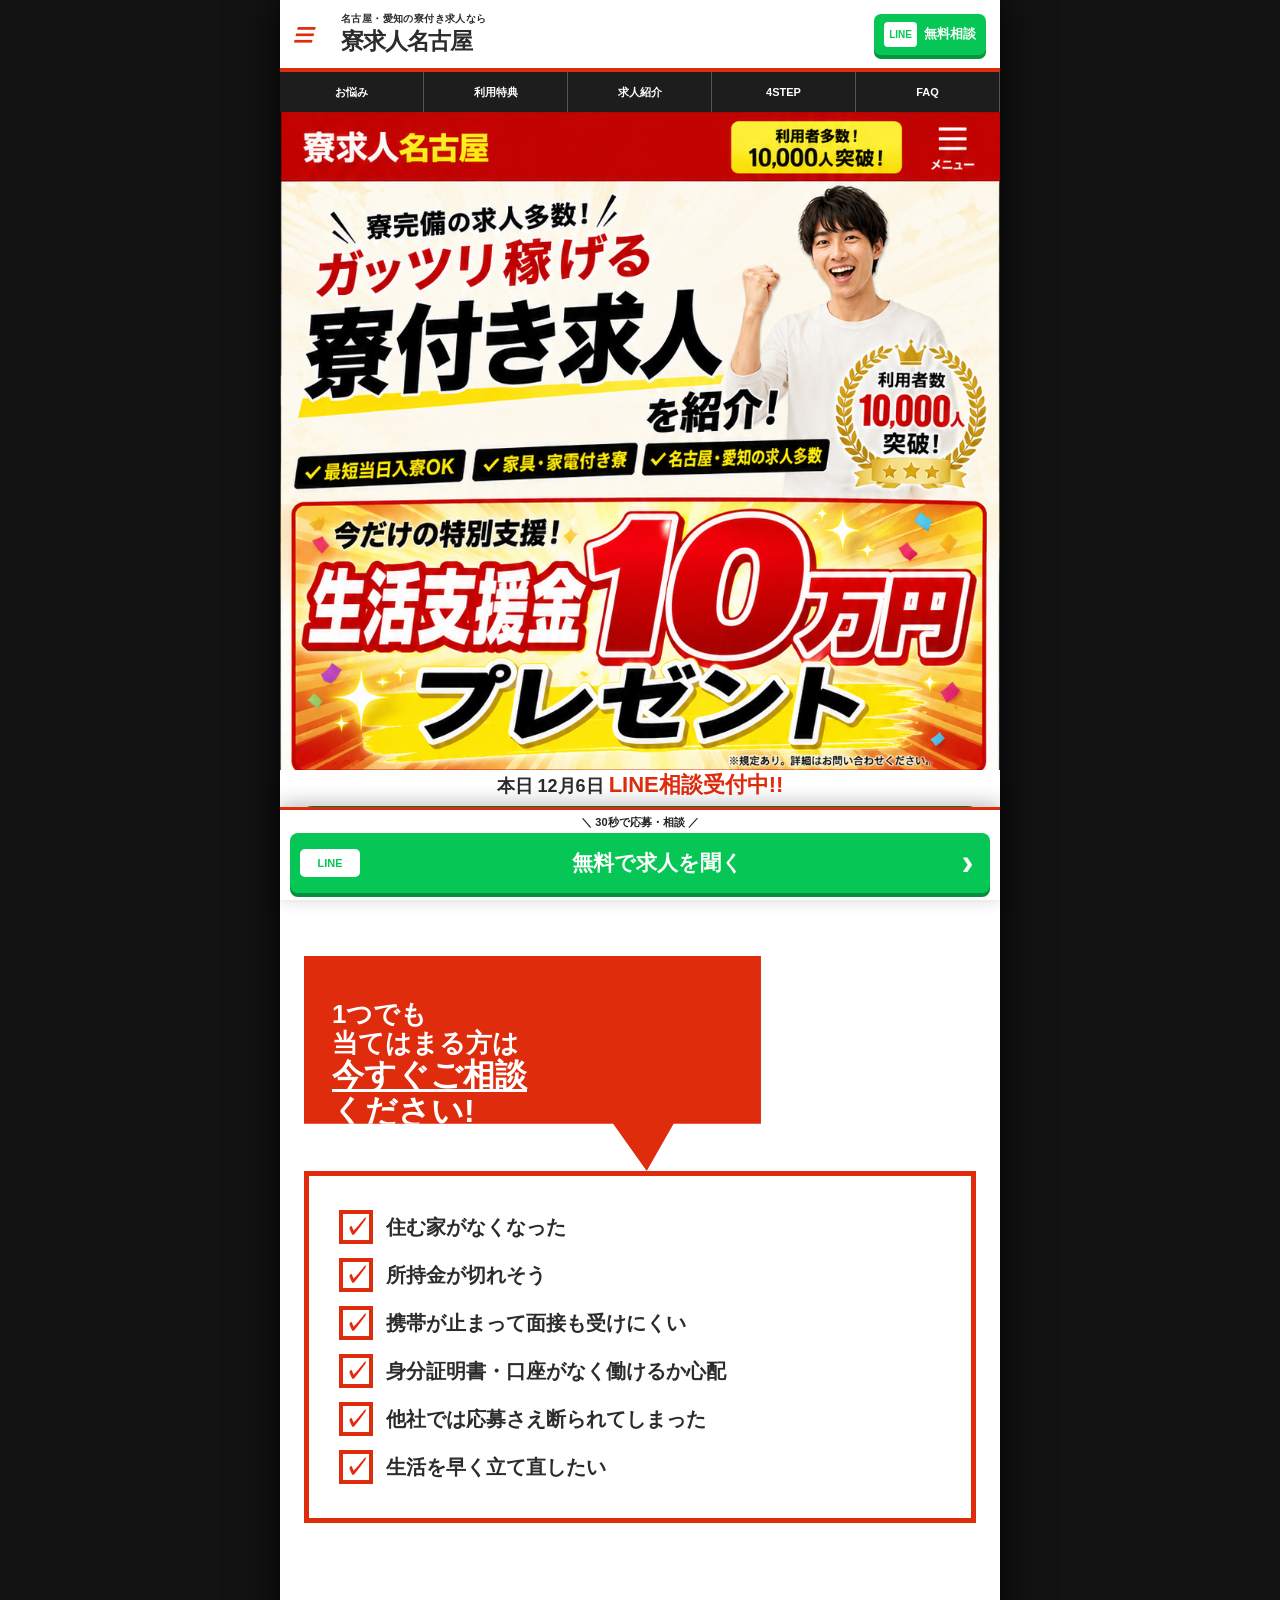
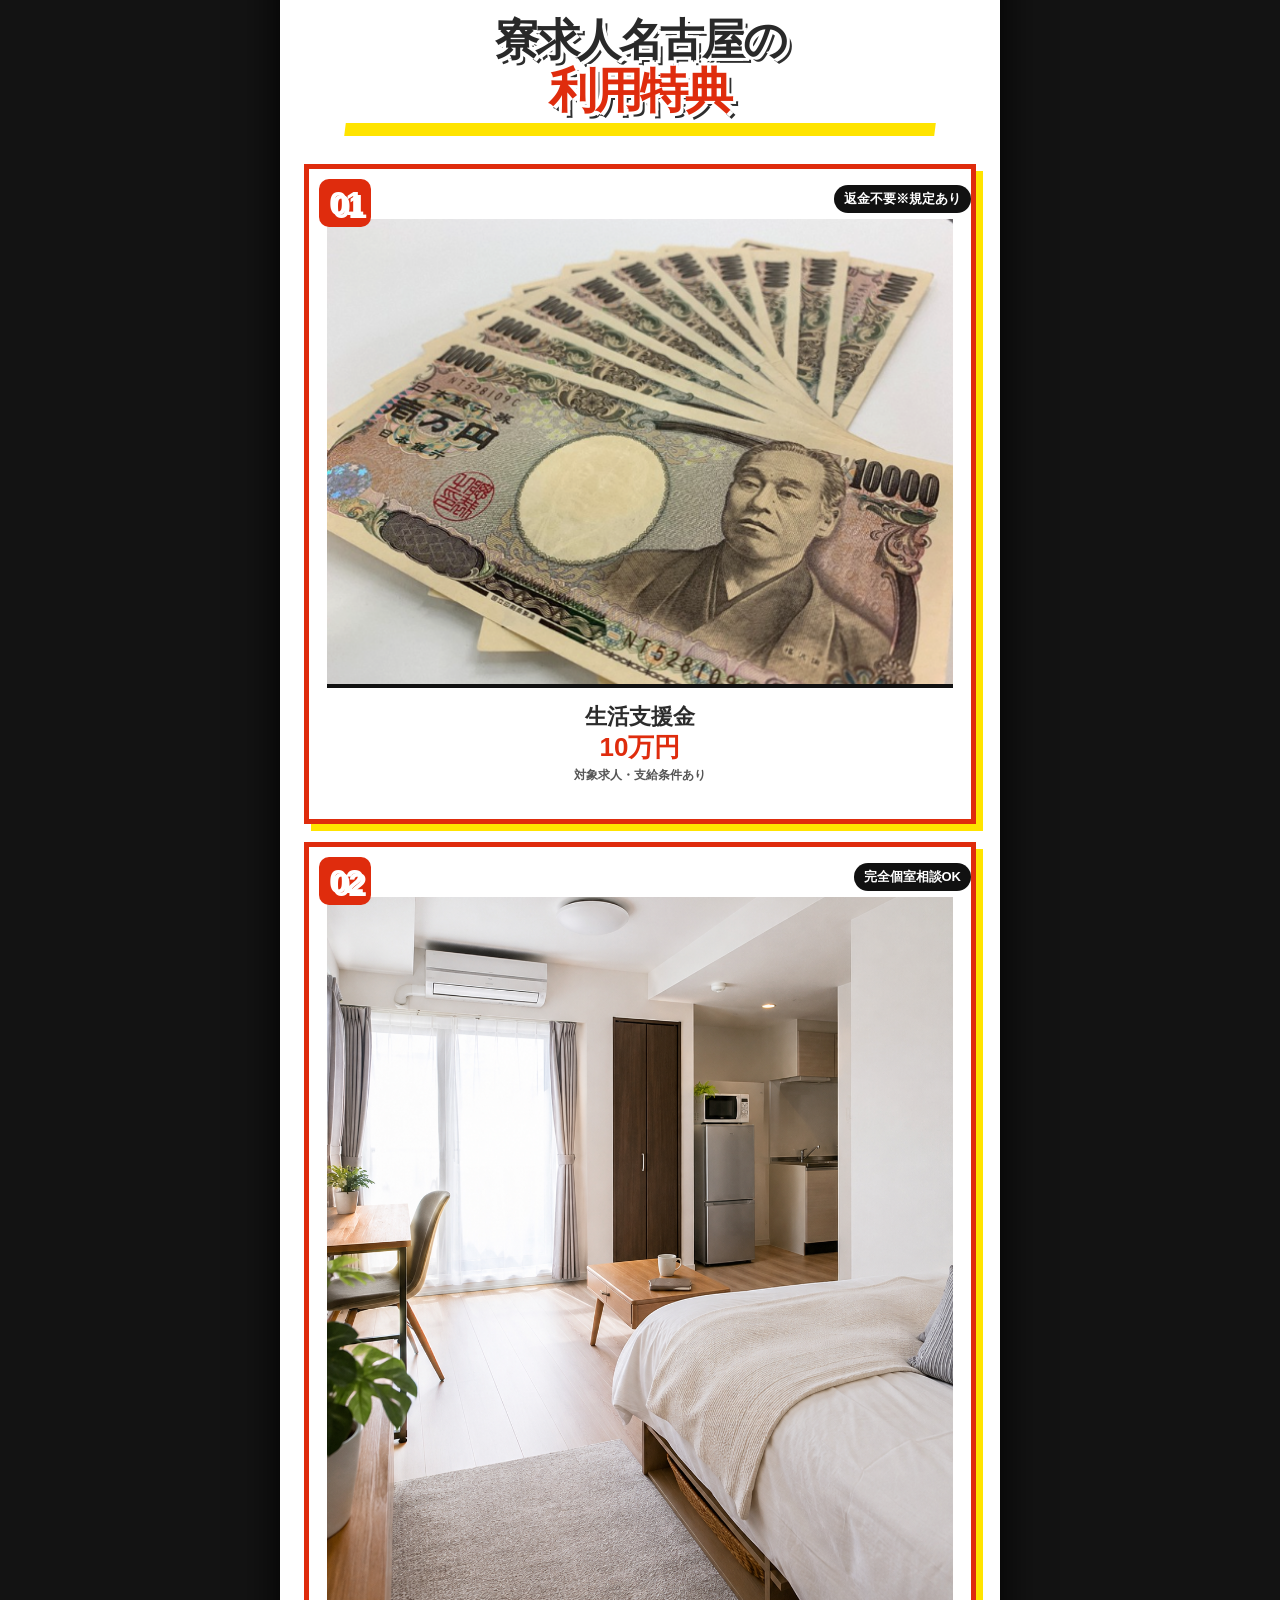
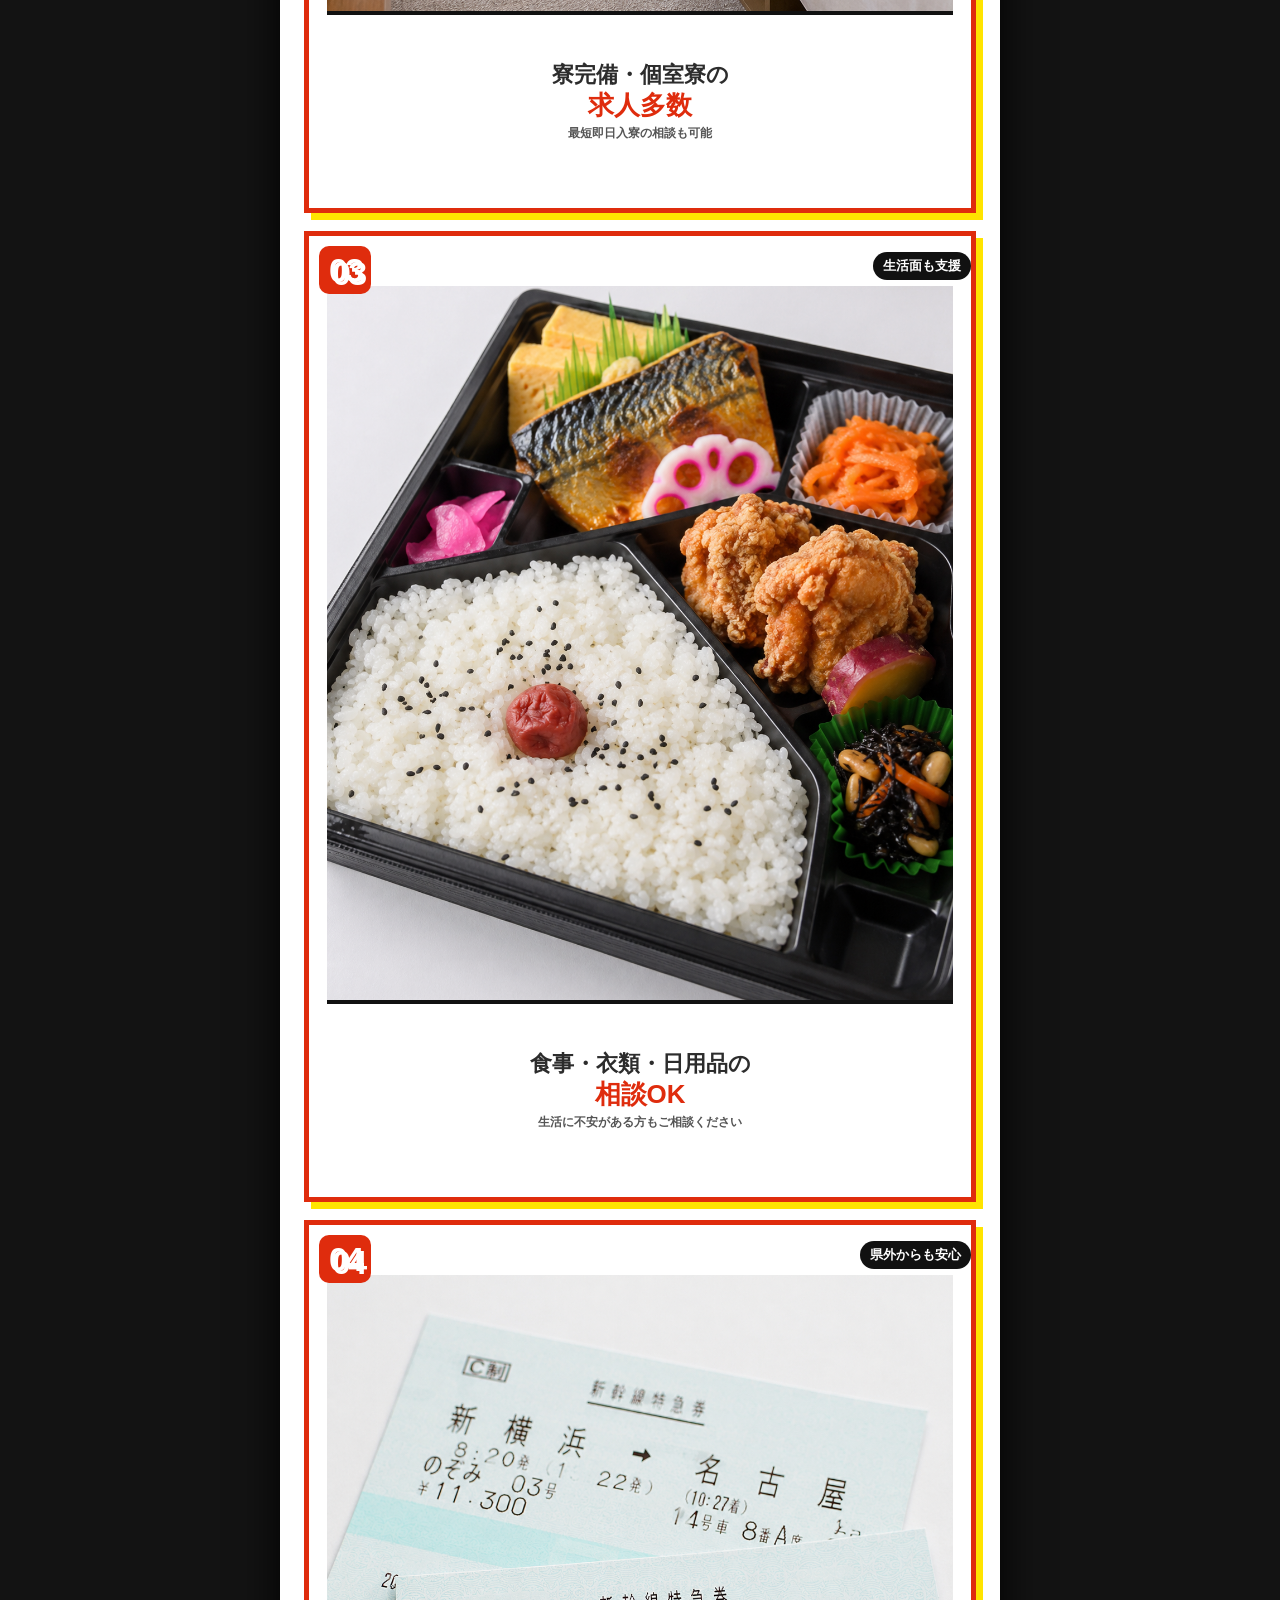
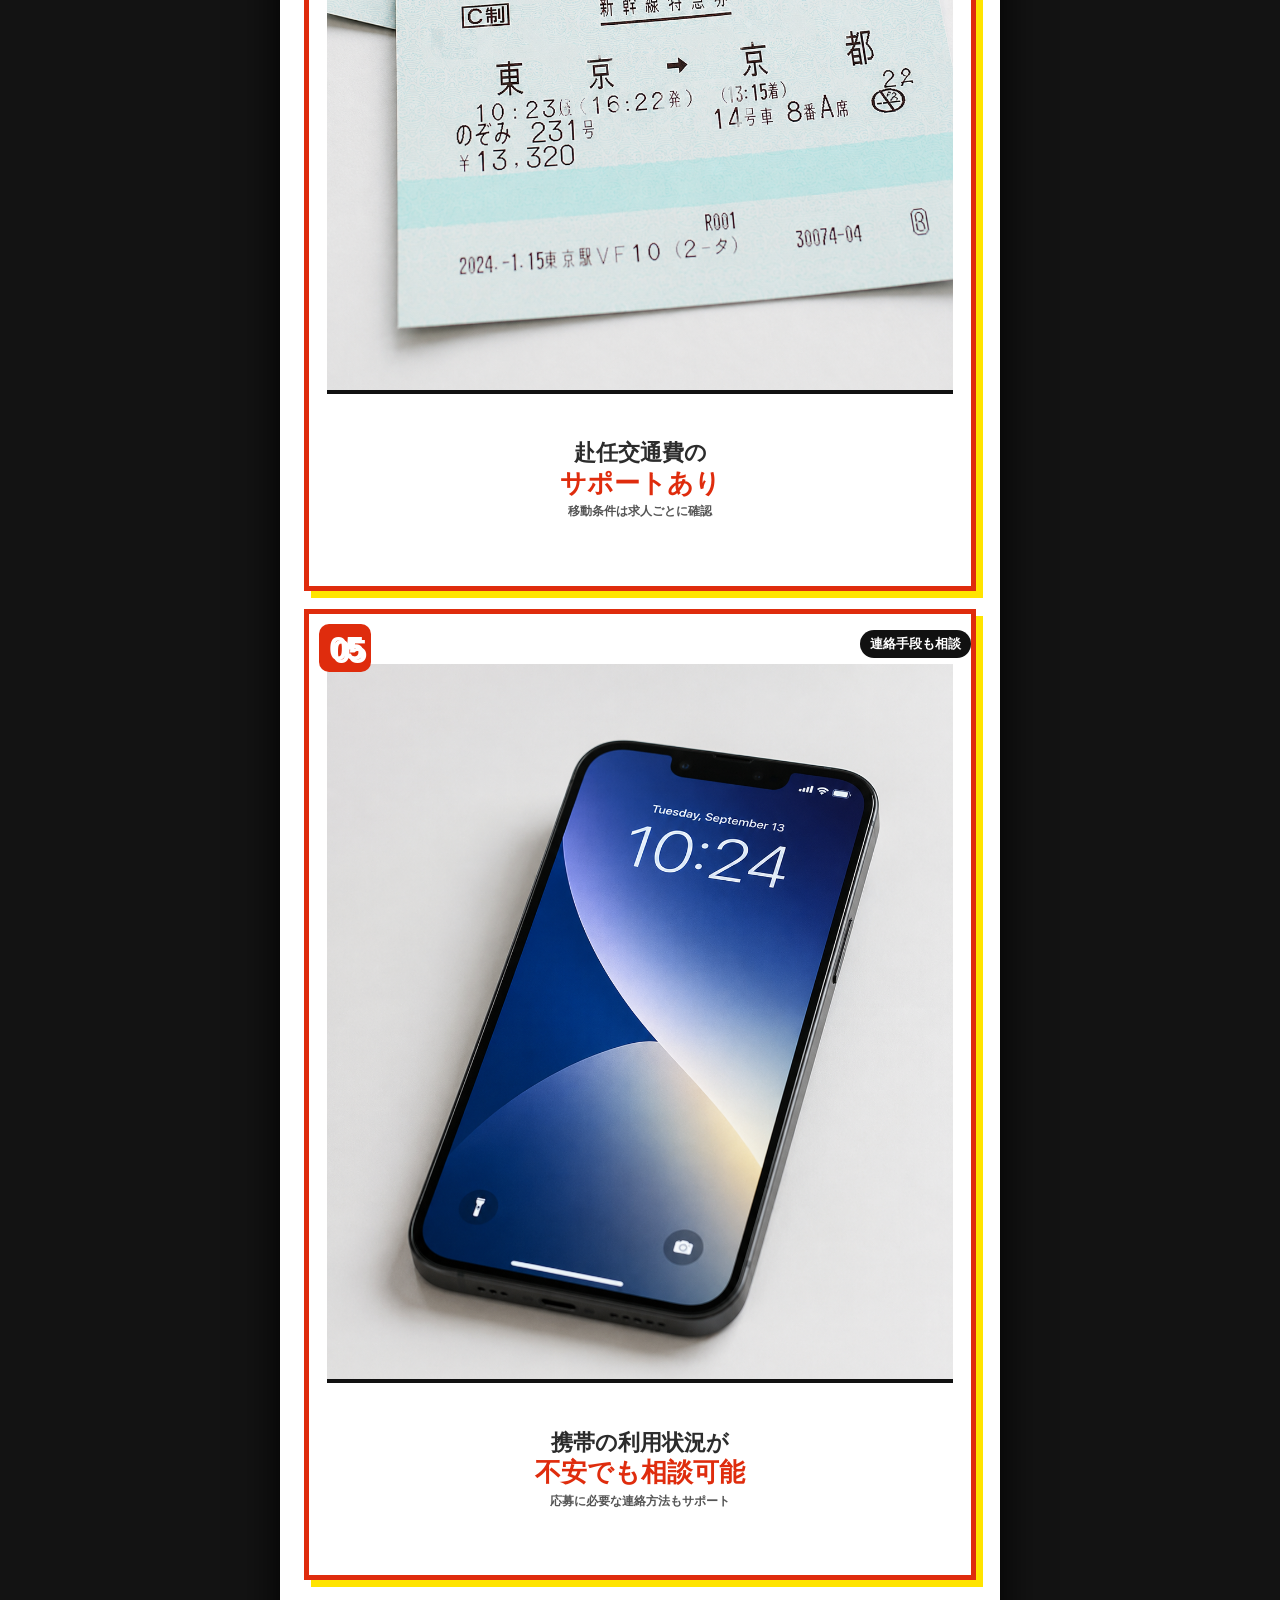
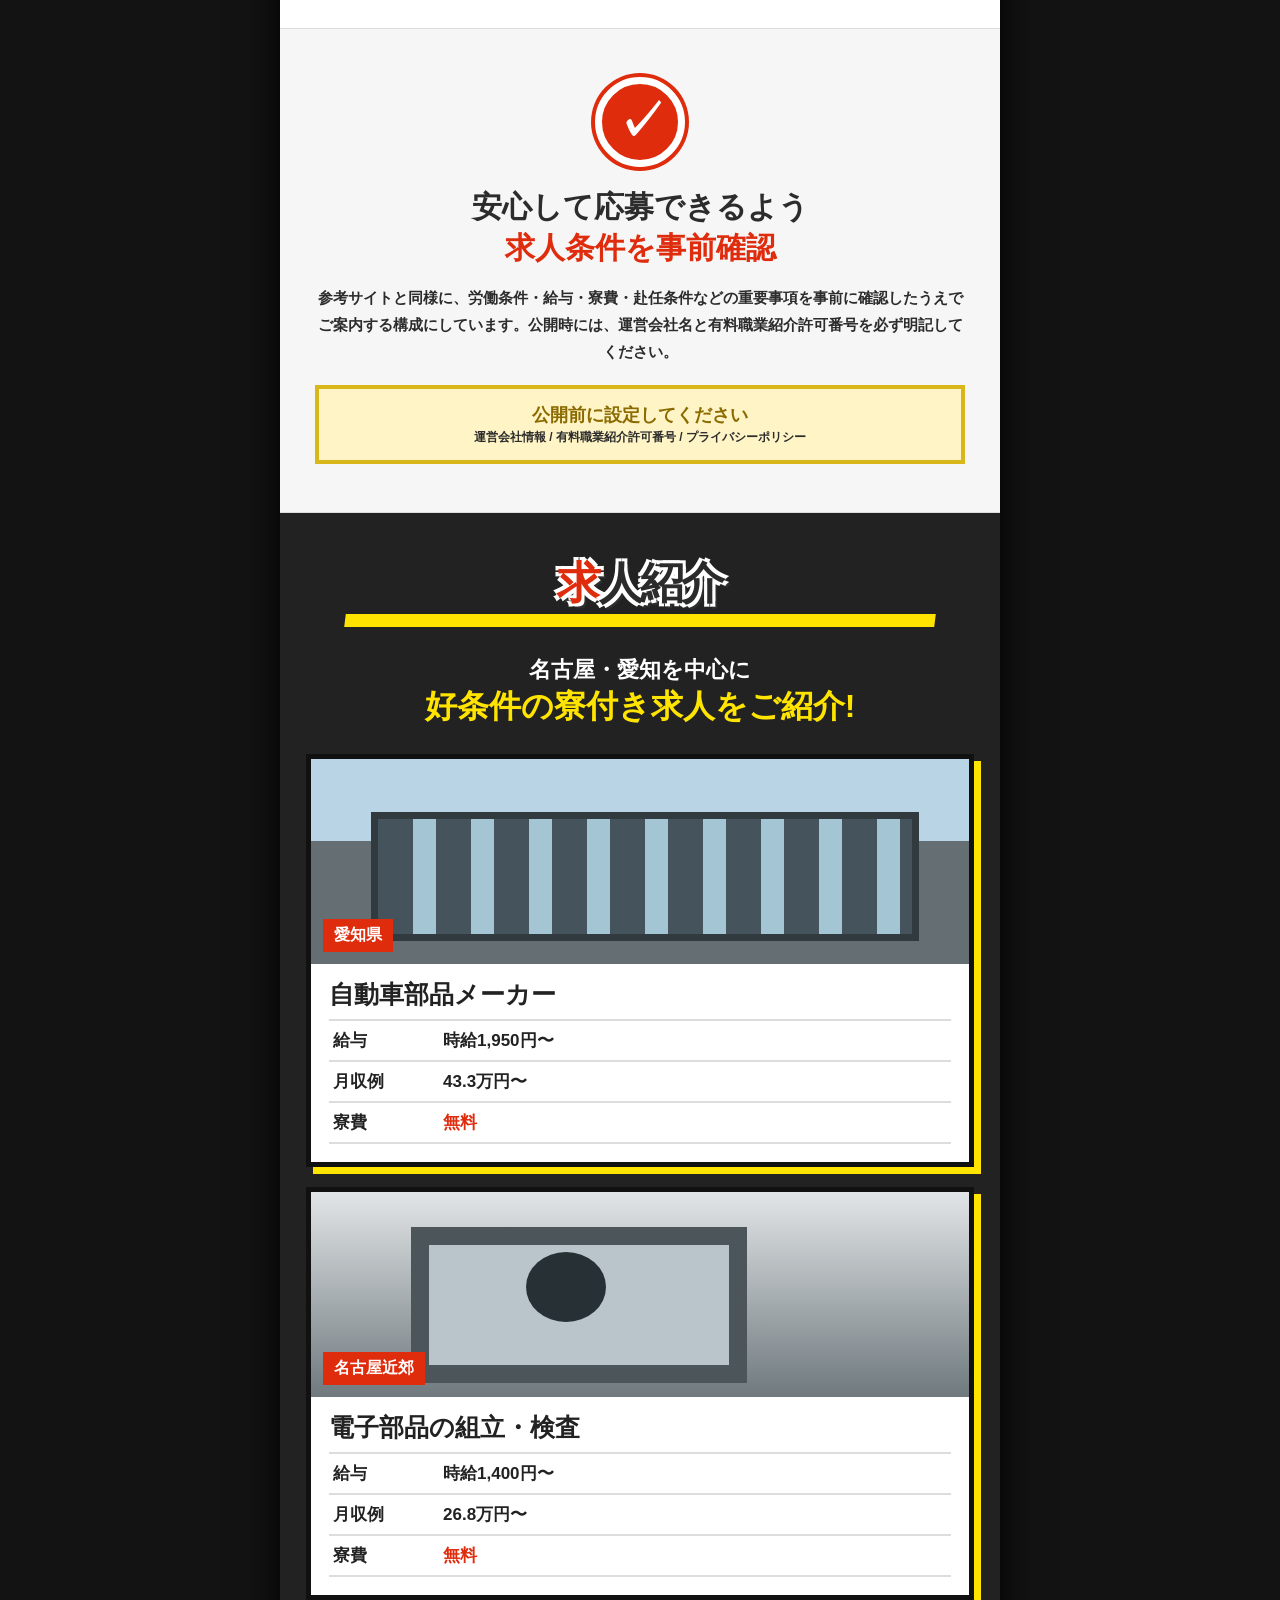
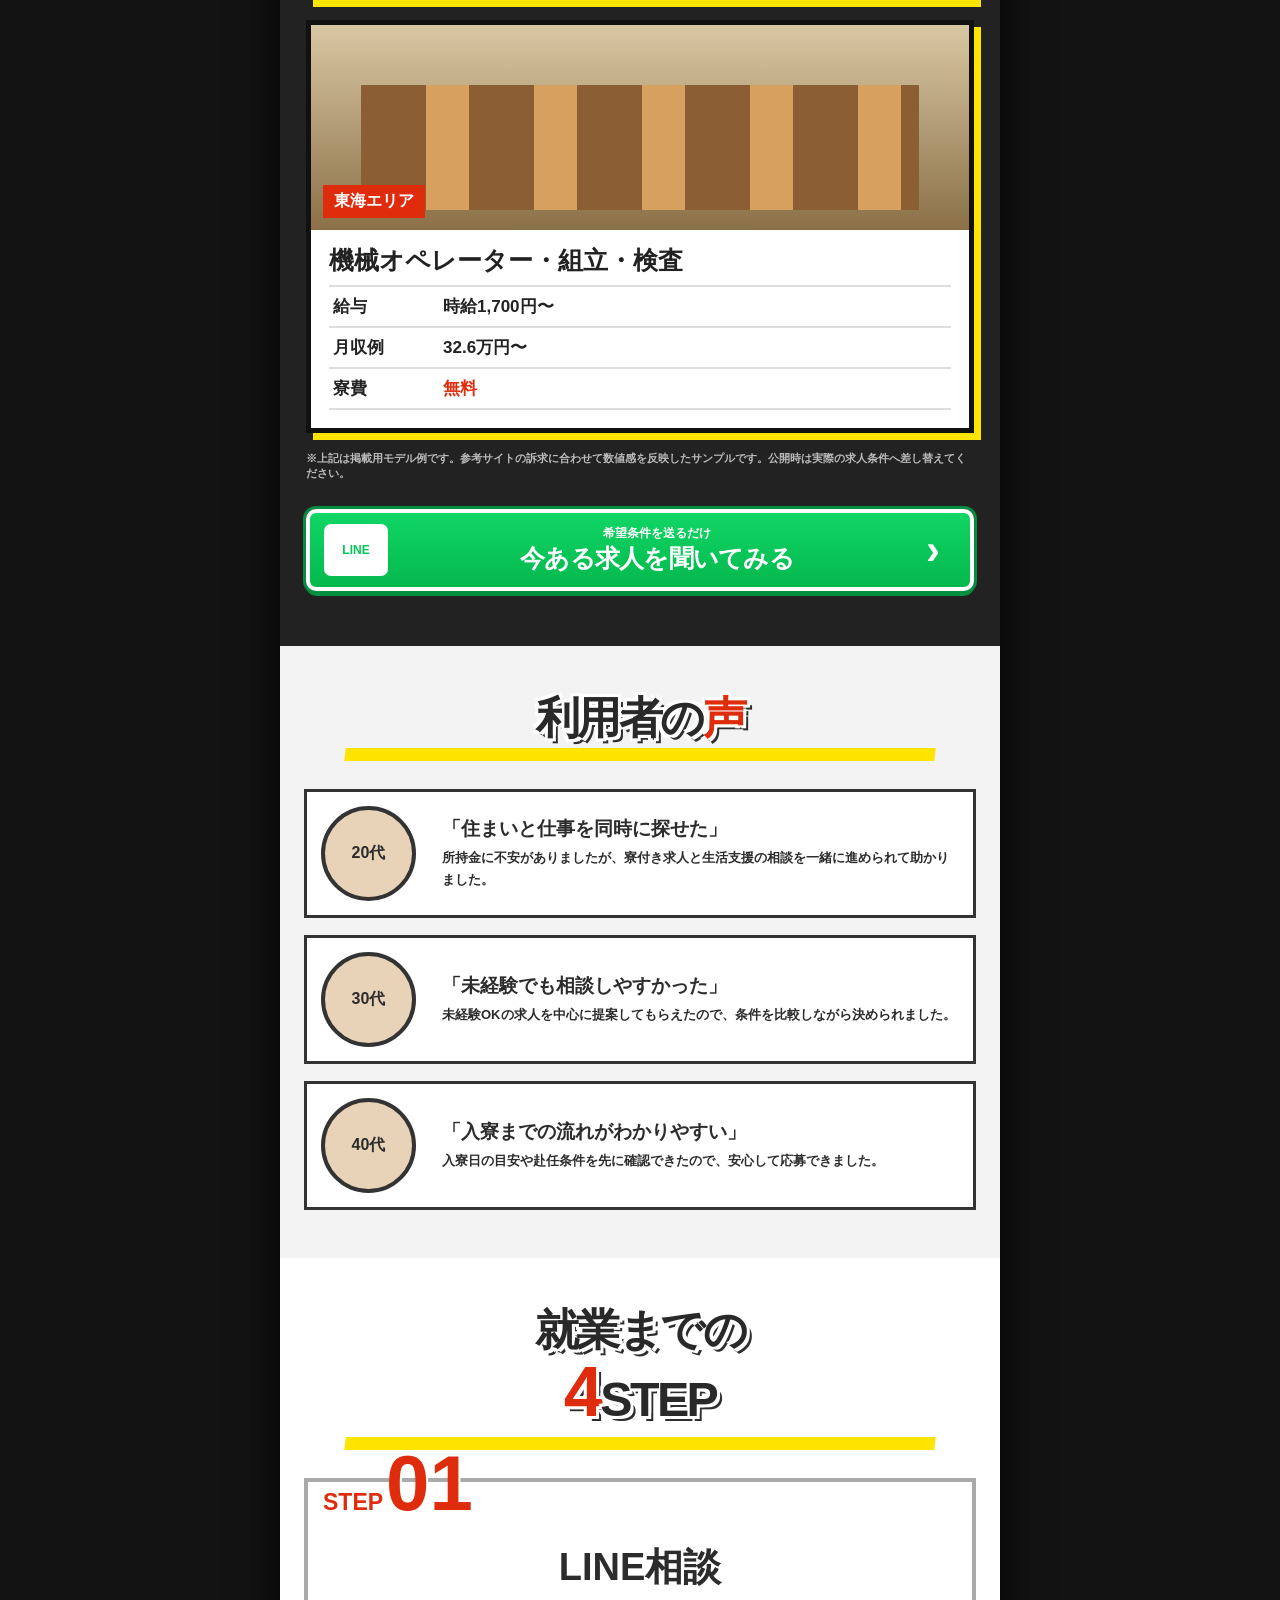
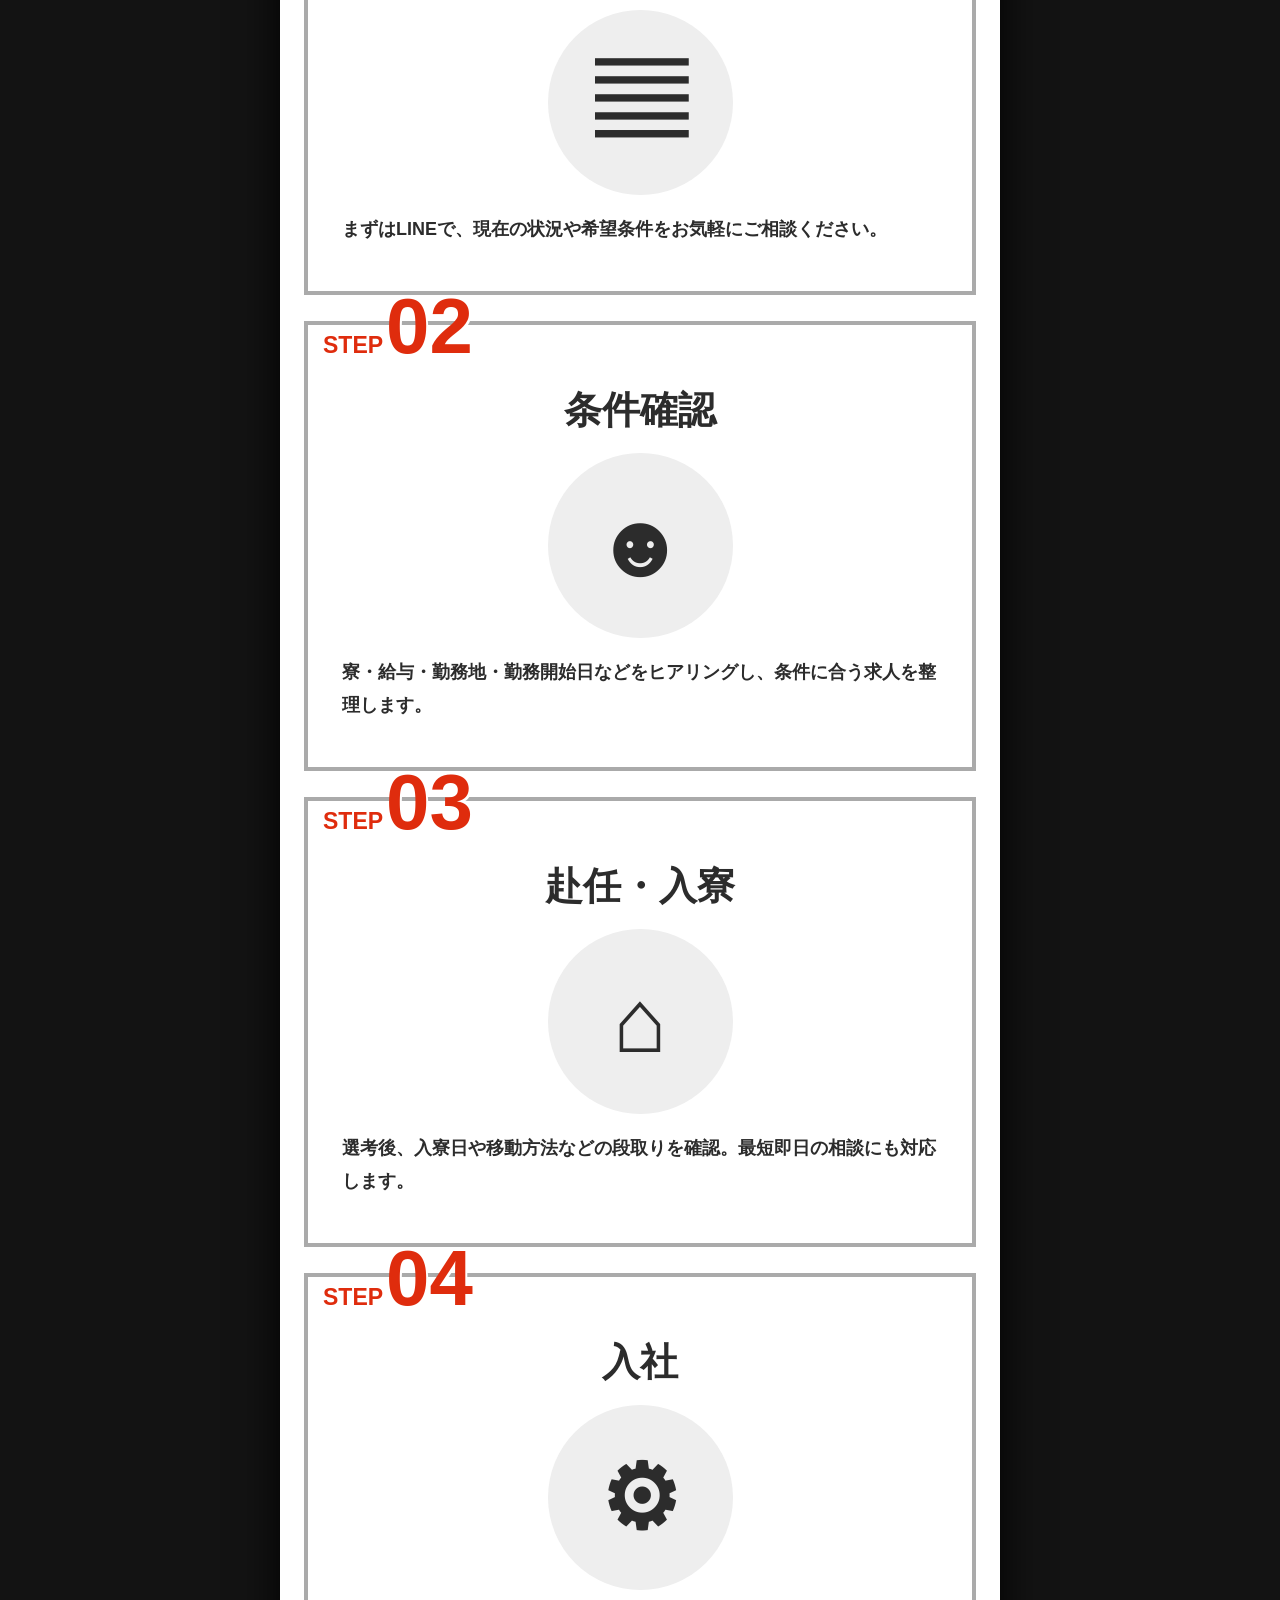
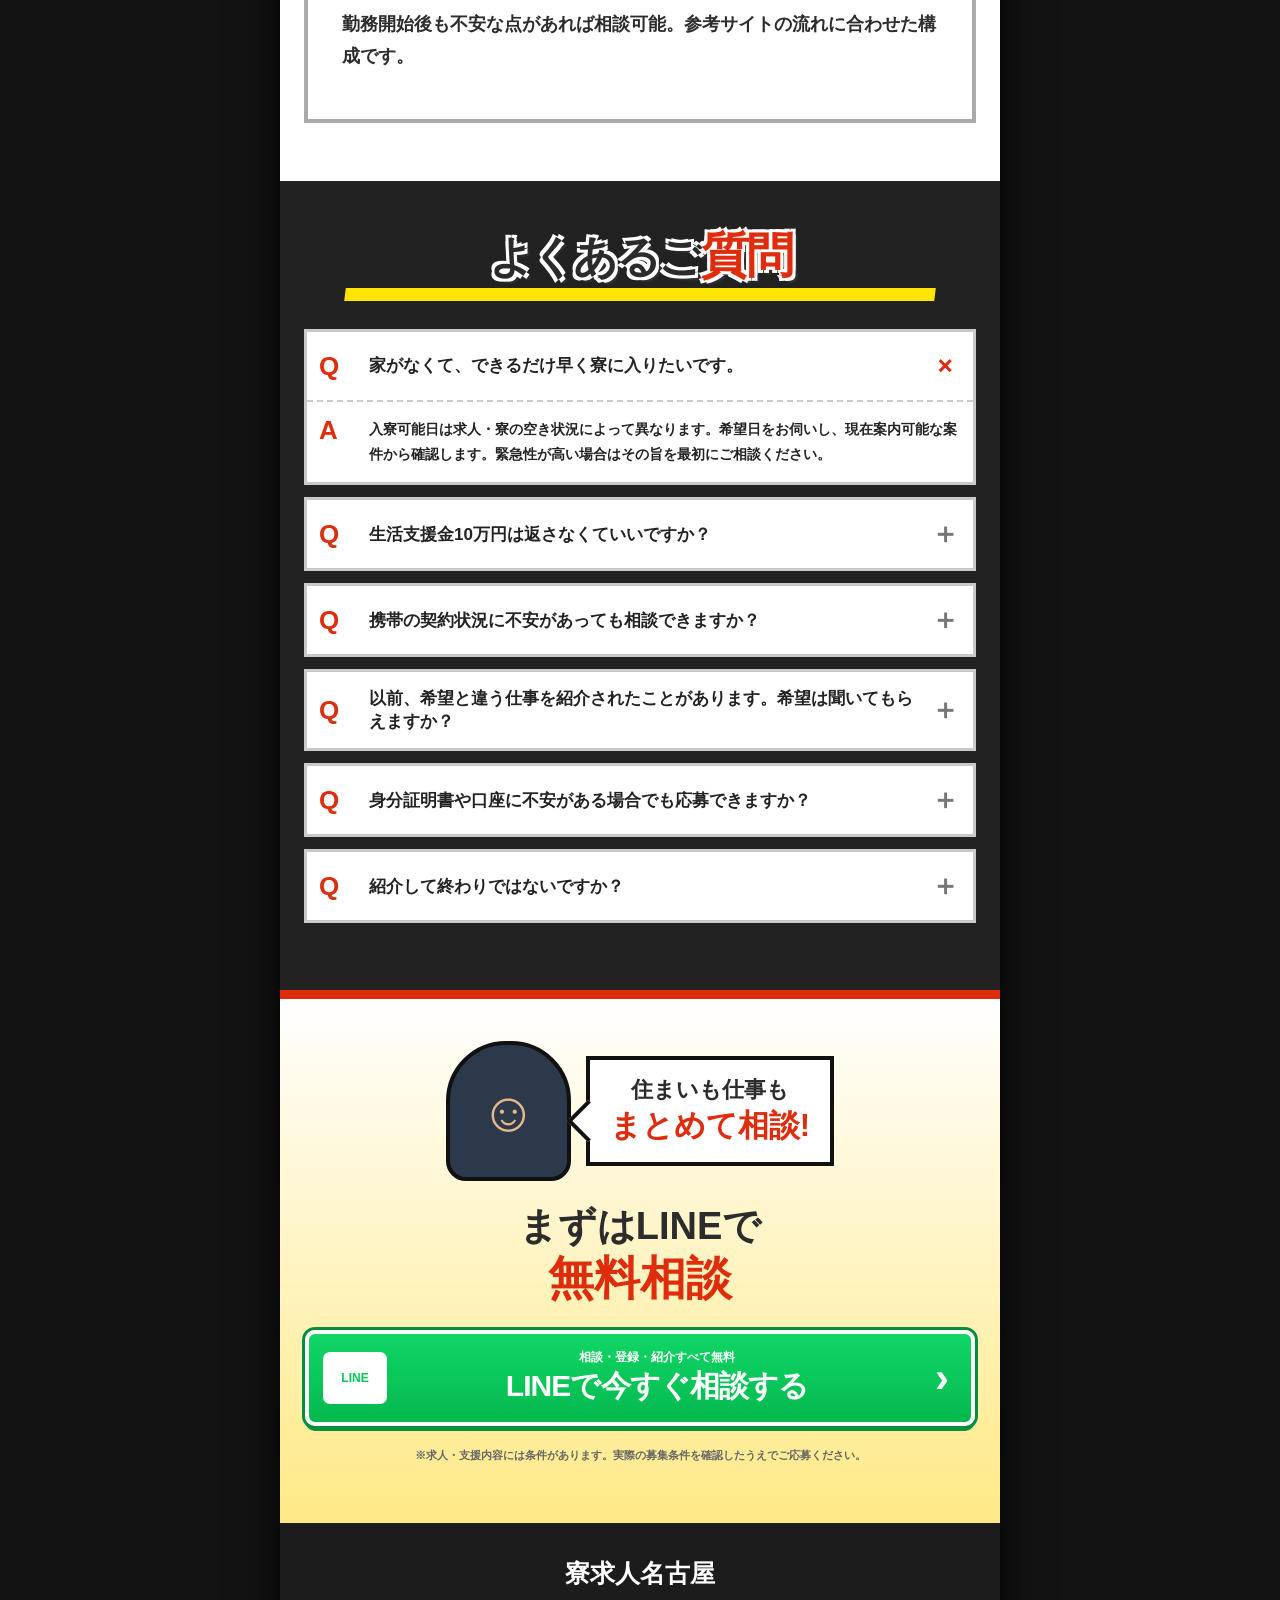
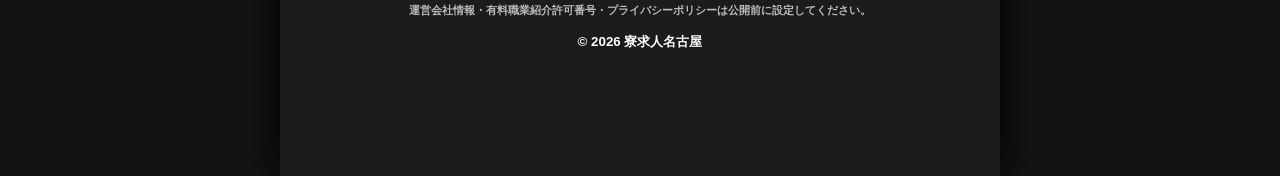
==== index.html @ b3ec7d67 "Add files via upload" ====
<!doctype html>
<html lang="ja">
<head>
  <meta charset="utf-8">
  <meta name="viewport" content="width=device-width,initial-scale=1,viewport-fit=cover">
  <title>寮求人名古屋｜名古屋・愛知の寮付き・住み込み求人</title>
  <meta name="description" content="名古屋・愛知の寮付き・住み込み求人を無料でご案内。生活支援金10万円プレゼント、寮完備、最短即日入寮相談、赴任交通費や生活面の相談まで対応。">
  <meta name="theme-color" content="#d92b10">
  <link rel="stylesheet" href="./styles.css">
</head>
<body>
<div class="page-shell">
  <header class="topbar">
    <a href="#top" class="brand" aria-label="トップへ">
      <span class="brand-slash">≡</span>
      <span><small>名古屋・愛知の寮付き求人なら</small><strong>寮求人名古屋</strong></span>
    </a>
    <a href="https://lin.ee/xo4sCJy" class="top-line" target="_blank" rel="noopener"><i>LINE</i><b>無料相談</b></a>
  </header>

  <nav class="navline" aria-label="ページ内メニュー">
    <a href="#problem">お悩み</a><a href="#benefits">利用特典</a><a href="#jobs">求人紹介</a><a href="#steps">4STEP</a><a href="#faq">FAQ</a>
  </nav>

  <main id="top">
    <section class="hero">
      <img src="./assets/top-visual.png" alt="寮求人名古屋 メインビジュアル">
    </section>

    <section class="today-cta">
      <p><span id="todayText">本日</span> <b>LINE相談受付中!!</b></p>
      <a class="line-cta shine" href="https://lin.ee/xo4sCJy" target="_blank" rel="noopener">
        <span class="line-mark">LINE</span><span><small>＼ 30秒で相談完了 ／</small><strong>寮付き求人を無料で紹介</strong></span><i>›</i>
      </a>
    </section>

    <section class="problem-section" id="problem">
      <div class="problem-banner"><span>1つでも<br>当てはまる方は</span><strong>今すぐご相談<br>ください!</strong><div class="worried-face">︵</div></div>
      <div class="check-box">
        <p><i>✓</i>住む家がなくなった</p>
        <p><i>✓</i>所持金が切れそう</p>
        <p><i>✓</i>携帯が止まって面接も受けにくい</p>
        <p><i>✓</i>身分証明書・口座がなく働けるか心配</p>
        <p><i>✓</i>他社では応募さえ断られてしまった</p>
        <p><i>✓</i>生活を早く立て直したい</p>
      </div>
    </section>

    <section class="white-section" id="benefits">
      <div class="graphic-heading black"><span>寮求人名古屋</span>の<br><b class="red">利用特典</b></div>
      <div class="yellow-bar"></div>
      <div class="benefit-grid benefit-photo-grid">
        <article class="benefit-photo-card">
          <div class="no">01</div>
          <div class="photo-wrap"><img src="./assets/benefit-01-money.png" alt="一万円札の写真"></div>
          <div class="benefit-copy"><div class="tag">返金不要※規定あり</div><h3>生活支援金<br><strong>10万円</strong></h3><p>対象求人・支給条件あり</p></div>
        </article>
        <article class="benefit-photo-card">
          <div class="no">02</div>
          <div class="photo-wrap"><img src="./assets/benefit-02-room.png" alt="マンション内部の綺麗な写真"></div>
          <div class="benefit-copy"><div class="tag">完全個室相談OK</div><h3>寮完備・個室寮の<br><strong>求人多数</strong></h3><p>最短即日入寮の相談も可能</p></div>
        </article>
        <article class="benefit-photo-card">
          <div class="no">03</div>
          <div class="photo-wrap"><img src="./assets/benefit-03-bento.png" alt="幕の内弁当の写真"></div>
          <div class="benefit-copy"><div class="tag">生活面も支援</div><h3>食事・衣類・日用品の<br><strong>相談OK</strong></h3><p>生活に不安がある方もご相談ください</p></div>
        </article>
        <article class="benefit-photo-card">
          <div class="no">04</div>
          <div class="photo-wrap"><img src="./assets/benefit-04-ticket.png" alt="新幹線チケットの写真"></div>
          <div class="benefit-copy"><div class="tag">県外からも安心</div><h3>赴任交通費の<br><strong>サポートあり</strong></h3><p>移動条件は求人ごとに確認</p></div>
        </article>
        <article class="benefit-photo-card">
          <div class="no">05</div>
          <div class="photo-wrap"><img src="./assets/benefit-05-phone.png" alt="スマホの写真"></div>
          <div class="benefit-copy"><div class="tag">連絡手段も相談</div><h3>携帯の利用状況が<br><strong>不安でも相談可能</strong></h3><p>応募に必要な連絡方法もサポート</p></div>
        </article>
      </div>
    </section>

    <section class="permission-section">
      <div class="shield">✓</div>
      <h2>安心して応募できるよう<br><span>求人条件を事前確認</span></h2>
      <p>参考サイトと同様に、労働条件・給与・寮費・赴任条件などの重要事項を事前に確認したうえでご案内する構成にしています。公開時には、運営会社名と有料職業紹介許可番号を必ず明記してください。</p>
      <div class="permit"><b>公開前に設定してください</b><span>運営会社情報 / 有料職業紹介許可番号 / プライバシーポリシー</span></div>
    </section>

    <section class="dark-section jobs-dark" id="jobs">
      <div class="graphic-heading"><span class="red">求</span>人紹介</div>
      <div class="yellow-bar"></div>
      <div class="jobs-lead">名古屋・愛知を中心に<br><b>好条件の寮付き求人をご紹介!</b></div>
      <div class="job-cards">
        <article><div class="job-photo p1"><span>愛知県</span></div><h3>自動車部品メーカー</h3><dl><div><dt>給与</dt><dd>時給1,950円〜</dd></div><div><dt>月収例</dt><dd>43.3万円〜</dd></div><div><dt>寮費</dt><dd class="red">無料</dd></div></dl></article>
        <article><div class="job-photo p2"><span>名古屋近郊</span></div><h3>電子部品の組立・検査</h3><dl><div><dt>給与</dt><dd>時給1,400円〜</dd></div><div><dt>月収例</dt><dd>26.8万円〜</dd></div><div><dt>寮費</dt><dd class="red">無料</dd></div></dl></article>
        <article><div class="job-photo p3"><span>東海エリア</span></div><h3>機械オペレーター・組立・検査</h3><dl><div><dt>給与</dt><dd>時給1,700円〜</dd></div><div><dt>月収例</dt><dd>32.6万円〜</dd></div><div><dt>寮費</dt><dd class="red">無料</dd></div></dl></article>
      </div>
      <p class="note">※上記は掲載用モデル例です。参考サイトの訴求に合わせて数値感を反映したサンプルです。公開時は実際の求人条件へ差し替えてください。</p>
      <a class="line-cta dark-cta shine" href="https://lin.ee/xo4sCJy" target="_blank" rel="noopener"><span class="line-mark">LINE</span><span><small>希望条件を送るだけ</small><strong>今ある求人を聞いてみる</strong></span><i>›</i></a>
    </section>

    <section class="white-section voices" id="voice">
      <div class="graphic-heading black">利用者の<span class="red">声</span></div>
      <div class="yellow-bar"></div>
      <div class="voice-list">
        <article><div class="avatar">20代</div><div><h3>「住まいと仕事を同時に探せた」</h3><p>所持金に不安がありましたが、寮付き求人と生活支援の相談を一緒に進められて助かりました。</p></div></article>
        <article><div class="avatar">30代</div><div><h3>「未経験でも相談しやすかった」</h3><p>未経験OKの求人を中心に提案してもらえたので、条件を比較しながら決められました。</p></div></article>
        <article><div class="avatar">40代</div><div><h3>「入寮までの流れがわかりやすい」</h3><p>入寮日の目安や赴任条件を先に確認できたので、安心して応募できました。</p></div></article>
      </div>
    </section>

    <section class="white-section steps" id="steps">
      <div class="graphic-heading black">就業までの<br><span class="red giant">4</span><b>STEP</b></div>
      <div class="yellow-bar"></div>
      <div class="step-cards">
        <article><div class="stepno"><small>STEP</small>01</div><h3>LINE相談</h3><div class="round-icon">▤</div><p>まずはLINEで、現在の状況や希望条件をお気軽にご相談ください。</p></article>
        <article><div class="stepno"><small>STEP</small>02</div><h3>条件確認</h3><div class="round-icon">☻</div><p>寮・給与・勤務地・勤務開始日などをヒアリングし、条件に合う求人を整理します。</p></article>
        <article><div class="stepno"><small>STEP</small>03</div><h3>赴任・入寮</h3><div class="round-icon">⌂</div><p>選考後、入寮日や移動方法などの段取りを確認。最短即日の相談にも対応します。</p></article>
        <article><div class="stepno"><small>STEP</small>04</div><h3>入社</h3><div class="round-icon">⚙</div><p>勤務開始後も不安な点があれば相談可能。参考サイトの流れに合わせた構成です。</p></article>
      </div>
    </section>

    <section class="faq-section" id="faq">
      <div class="graphic-heading"><span>よくあるご</span><b class="red">質問</b></div>
      <div class="yellow-bar"></div>
      <div class="faq-list">
        <details open><summary><i>Q</i><span>家がなくて、できるだけ早く寮に入りたいです。</span><b>＋</b></summary><div class="answer"><i>A</i><p>入寮可能日は求人・寮の空き状況によって異なります。希望日をお伺いし、現在案内可能な案件から確認します。緊急性が高い場合はその旨を最初にご相談ください。</p></div></details>
        <details><summary><i>Q</i><span>生活支援金10万円は返さなくていいですか？</span><b>＋</b></summary><div class="answer"><i>A</i><p>対象求人・在籍条件など、所定の支給条件を満たした場合の支援金です。貸付ではなく支援として案内する想定ですが、公開時には実際の制度条件に合わせて必ず文言を確認してください。</p></div></details>
        <details><summary><i>Q</i><span>携帯の契約状況に不安があっても相談できますか？</span><b>＋</b></summary><div class="answer"><i>A</i><p>可能です。応募や面接に必要な連絡方法も含めて、現在の状況を踏まえて相談できる導線にしています。</p></div></details>
        <details><summary><i>Q</i><span>以前、希望と違う仕事を紹介されたことがあります。希望は聞いてもらえますか？</span><b>＋</b></summary><div class="answer"><i>A</i><p>勤務地・寮条件・仕事内容・収入など、できるだけ希望条件を確認したうえでご案内する想定です。長く働けることを前提にご相談いただける構成にしています。</p></div></details>
        <details><summary><i>Q</i><span>身分証明書や口座に不安がある場合でも応募できますか？</span><b>＋</b></summary><div class="answer"><i>A</i><p>必要書類は求人や選考先により異なります。現在の状況を相談いただき、応募前に必要事項を確認できるようにしています。</p></div></details>
        <details><summary><i>Q</i><span>紹介して終わりではないですか？</span><b>＋</b></summary><div class="answer"><i>A</i><p>参考サイトの内容に合わせ、就業開始までの案内だけでなく、その後の不安も相談しやすい見せ方にしています。公開時は実際のサポート範囲に合わせて最終調整してください。</p></div></details>
      </div>
    </section>

    <section class="final-cta">
      <div class="advisor-card"><div class="advisor-face">☺</div><div class="speech">住まいも仕事も<br><b>まとめて相談!</b></div></div>
      <h2>まずはLINEで<br><span>無料相談</span></h2>
      <a class="line-cta big shine" href="https://lin.ee/xo4sCJy" target="_blank" rel="noopener"><span class="line-mark">LINE</span><span><small>相談・登録・紹介すべて無料</small><strong>LINEで今すぐ相談する</strong></span><i>›</i></a>
      <p>※求人・支援内容には条件があります。実際の募集条件を確認したうえでご応募ください。</p>
    </section>
  </main>

  <footer>
    <div class="footer-brand">寮求人名古屋</div>
    <p>運営会社情報・有料職業紹介許可番号・プライバシーポリシーは公開前に設定してください。</p>
    <small>© 2026 寮求人名古屋</small>
  </footer>
</div>

<div class="sticky-cta" id="stickyCta">
  <div>＼ 30秒で応募・相談 ／</div>
  <a href="https://lin.ee/xo4sCJy" target="_blank" rel="noopener" class="shine"><span>LINE</span><b>無料で求人を聞く</b><i>›</i></a>
</div>
<script>
(function(){
  const el = document.getElementById('todayText');
  if(!el) return;
  const d = new Date();
  const m = d.getMonth() + 1;
  const day = d.getDate();
  el.textContent = `本日 ${m}月${day}日`;
})();
</script>
</body>
</html>
---- styles.css ----
:root{--red:#df2c0d;--red2:#bb1f09;--yellow:#ffe400;--black:#252525;--line:#06c755;--gray:#f2f2f2}*{box-sizing:border-box}html{scroll-behavior:smooth}body{margin:0;background:#131313;color:#2c2c2c;font-family:-apple-system,BlinkMacSystemFont,"Hiragino Kaku Gothic ProN","Yu Gothic",Meiryo,sans-serif;font-weight:700}a{color:inherit;text-decoration:none}img{display:block;max-width:100%}.page-shell{width:min(100%,720px);margin:0 auto;background:#fff;min-height:100vh;box-shadow:0 0 40px #000}.topbar{height:72px;background:#fff;display:flex;align-items:center;justify-content:space-between;padding:7px 14px;border-bottom:4px solid var(--red);position:relative;z-index:20}.brand{display:flex;align-items:center;gap:7px}.brand-slash{font:900 37px/1 Arial;color:var(--red);transform:skew(-14deg);width:40px}.brand small{display:block;font-size:10px;letter-spacing:.04em}.brand strong{display:block;font-size:23px;font-weight:900;letter-spacing:-.05em}.top-line{display:flex;align-items:center;gap:7px;background:var(--line);color:#fff;border-radius:7px;padding:8px 10px;box-shadow:0 4px 0 #049741}.top-line i{font-style:normal;background:#fff;color:var(--line);font-size:10px;padding:7px 5px;border-radius:4px}.top-line b{font-size:13px}.navline{height:40px;background:#1d1d1d;color:#fff;display:grid;grid-template-columns:repeat(5,1fr);align-items:stretch}.navline a{display:grid;place-items:center;text-align:center;font-size:11px;border-right:1px solid #555}.hero{position:relative;overflow:hidden;background:#fff}.hero img{width:100%}.hero-brand-cover{position:absolute;left:0;right:0;top:0;height:88px;background:#fff}.hero-brand-title{position:absolute;left:18px;top:9px;z-index:3}.hero-brand-title small{font-size:13px;background:#111;color:#fff;padding:5px 9px;display:inline-block}.hero-brand-title h1{margin:1px 0 0;font-size:46px;line-height:1;font-weight:900;letter-spacing:-.07em}.hero-brand-title h1 span{color:#111}.hero-brand-title h1 em{font-style:normal;color:var(--red)}.gift-strip{background:#fff;padding:0 18px 16px;text-align:center}.gift-ribbon{background:linear-gradient(#f23816,#c91d08);color:#fff;font-size:24px;font-weight:900;padding:9px;clip-path:polygon(0 0,100% 0,100% 78%,52% 78%,48% 100%,48% 78%,0 78%)}.gift-main{border:5px solid var(--red);border-top:0;min-height:160px;display:flex;align-items:flex-end;justify-content:center;gap:5px;padding:24px 8px 14px;position:relative}.gift-main span{font-size:29px;font-weight:900;margin-bottom:23px}.gift-main strong{font:900 82px/1 Arial,sans-serif;color:var(--red);letter-spacing:-.07em;text-shadow:3px 3px 0 #ffe900}.gift-main b{font-size:35px;margin-bottom:16px}.gift-main i{font-style:normal;font-size:22px;margin-bottom:21px}.gift-strip p{font-size:11px;margin:7px 0 0;color:#666}.today-cta{background:#fff;padding:0 22px 27px;text-align:center}.today-cta p{margin:0 0 9px;font-size:18px}.today-cta p b{font-size:22px;color:var(--red)}.line-cta{position:relative;overflow:hidden;background:linear-gradient(#10d665,#05b84e);color:#fff;border-radius:10px;min-height:82px;display:grid;grid-template-columns:64px 1fr 30px;gap:10px;align-items:center;padding:8px 14px;border:4px solid #fff;box-shadow:0 5px 0 #048f3e,0 0 0 3px #058d3f}.line-mark{background:#fff;color:var(--line);display:grid;place-items:center;height:52px;border-radius:7px;font-size:12px;font-weight:900}.line-cta span:nth-child(2){display:block;text-align:center}.line-cta small{display:block;font-size:12px}.line-cta strong{display:block;font-size:25px;font-weight:900;letter-spacing:-.03em}.line-cta>i{font-style:normal;font-size:42px}.shine:after{content:"";position:absolute;top:-40%;left:-80%;width:36%;height:190%;background:linear-gradient(110deg,transparent,rgba(255,255,255,.9),transparent);transform:rotate(12deg);animation:shine 4s ease-in-out infinite}@keyframes shine{0%,72%{left:-80%}90%,100%{left:135%}}.dark-section{background:#222;color:#fff;padding:46px 26px 50px}.graphic-heading{text-align:center;color:#fff;font-size:44px;line-height:1.08;font-weight:900;letter-spacing:-.06em;text-shadow:-3px -3px 0 #fff,3px -3px 0 #fff,-3px 3px 0 #fff,3px 3px 0 #fff,5px 5px 0 #2e2e2e;color:#2b2b2b}.graphic-heading .red,.graphic-heading.red,.red{color:var(--red)}.graphic-heading.black{color:#292929}.graphic-heading b{font-size:1.1em}.yellow-bar{height:13px;background:var(--yellow);margin:7px auto 28px;max-width:590px;transform:skew(-7deg)}.dark-lead{text-align:center;font-size:16px;line-height:1.8;margin:0 0 25px}.manga-book{display:grid;gap:18px}.manga-page{background:#fff;border:4px solid #111;box-shadow:8px 8px 0 rgba(0,0,0,.45);aspect-ratio:720/930;padding:6.5%;display:grid;grid-template-columns:1.05fr .95fr;grid-template-rows:1.07fr .93fr;gap:1.6%;color:#111;position:relative;overflow:hidden}.panel{border:3px solid #111;background:#f7f7f7;position:relative;overflow:hidden;min-width:0}.panel-a{grid-column:1/3}.panel-b{}.panel-c{}.panel-d{grid-column:1/3}.night-scene{background:linear-gradient(#071329,#193852 55%,#0b0d12)}.night-scene:after{content:"";position:absolute;left:0;right:0;bottom:0;height:24%;background:repeating-linear-gradient(90deg,#111 0 30px,#1d2630 30px 55px)}.narration{position:absolute;left:4%;top:7%;z-index:5;background:#fff;border:2px solid #111;padding:9px;font-size:clamp(10px,2.2vw,17px);line-height:1.45}.manga-man{position:absolute;left:47%;bottom:3%;width:29%;height:76%;z-index:3}.manga-man .head{position:absolute;left:20%;top:11%;width:57%;aspect-ratio:1;border-radius:48% 48% 44% 44%;background:#d9b38d;border:3px solid #111}.manga-man .hair{position:absolute;left:13%;top:2%;width:73%;height:28%;background:#121212;clip-path:polygon(5% 90%,0 45%,18% 58%,13% 14%,33% 31%,43% 0,53% 27%,69% 4%,71% 35%,94% 17%,84% 60%,100% 60%,86% 100%);z-index:4}.manga-man .body{position:absolute;left:6%;bottom:0;width:88%;height:58%;background:#202020;border:3px solid #111;border-radius:35% 35% 8% 8%;clip-path:polygon(18% 0,82% 0,100% 100%,0 100%)}.bubble{position:absolute;background:#fff;border:3px solid #111;border-radius:50%;padding:12px;text-align:center;font-weight:900;line-height:1.35;font-size:clamp(10px,2.35vw,18px);z-index:7}.bubble:after{content:"";position:absolute;width:18px;height:18px;background:#fff;border-right:3px solid #111;border-bottom:3px solid #111;transform:rotate(42deg);bottom:-8px;left:28%}.b1{right:4%;top:16%}.alley{background:linear-gradient(90deg,#212121,#505050 50%,#1e1e1e)}.alley:before{content:"";position:absolute;inset:0;background:repeating-linear-gradient(90deg,transparent 0 22%,rgba(255,255,255,.13) 22% 24%)}.vertical-copy{writing-mode:vertical-rl;position:absolute;right:11%;top:8%;font-weight:900;background:#fff;padding:8px;font-size:clamp(12px,2.5vw,20px)}.face-close{background:radial-gradient(circle,#e8d4bb,#a88364)}.eyes{font-size:clamp(30px,7vw,55px);text-align:center;margin-top:20%;font-weight:900}.fx{position:absolute;right:4%;bottom:5%;font-size:clamp(17px,4.5vw,34px);font-weight:900;transform:rotate(-9deg)}.panel-d .sign{position:absolute;right:5%;bottom:12%;background:#181818;color:#fff;border:4px solid #8e4c16;padding:9px 16px;text-align:center;font-size:clamp(13px,3vw,23px)}.panel-d .bubble{left:5%;top:12%}.search-scene{background:#b19060}.phone-ui{position:absolute;left:22%;top:11%;width:56%;height:76%;background:#eee;border:8px solid #202020;border-radius:16px;padding:10%;display:grid;gap:8%;text-align:center}.phone-ui b{font-size:clamp(14px,3.8vw,28px)}.phone-ui span{border:2px solid #aaa;padding:7px}.phone-ui i{font-style:normal;background:var(--red);color:#fff;padding:6px}.search-scene .bubble{left:4%;bottom:4%}.speed{background:repeating-radial-gradient(circle at center,#fff 0 6px,#111 7px 9px,#fff 10px 21px)}.impact{position:absolute;inset:18% 6%;display:grid;place-items:center;text-align:center;background:#fff;border:4px solid #111;font-size:clamp(19px,5vw,38px);font-weight:900;transform:rotate(-3deg)}.impact b{color:var(--red);font-size:1.25em}.wallet{position:absolute;left:15%;bottom:12%;background:#4d2b17;color:#fff;border:4px solid #111;padding:15px 30px;font-size:clamp(18px,5vw,38px)}.page2 .panel-c .bubble{right:3%;top:6%}.phone-mini{position:absolute;left:37%;top:13%;width:26%;aspect-ratio:.55;background:#222;border-radius:12px;color:#0f5;display:grid;place-items:center;font-size:clamp(12px,3.2vw,24px);border:4px solid #111}.bubble.bottom{left:15%;bottom:6%}.crisis-scene{background:linear-gradient(#9db1cf,#3a3f58)}.crisis-scene .manga-man{left:35%;width:32%;height:84%}.crisis-scene .bubble{right:2%;top:5%}.chat-screen{position:absolute;inset:8%;background:#7f9fd1;border:6px solid #111;padding:9%;display:flex;flex-direction:column;gap:12%}.chat-screen p{max-width:78%;background:#fff;border-radius:10px;padding:9px;font-size:clamp(9px,2.2vw,17px);margin:0}.chat-screen .me{align-self:flex-end;background:#92ef6d}.redfx{color:var(--red)}.advisor{position:absolute;left:12%;bottom:0;width:35%;height:91%}.advisor .head{position:absolute;left:20%;top:11%;width:58%;aspect-ratio:1;background:#efd0b2;border:3px solid #111;border-radius:48%}.advisor .hair{position:absolute;left:13%;top:3%;width:74%;height:30%;background:#34251c;border-radius:55% 55% 25% 25%;z-index:2}.advisor .jacket{position:absolute;left:4%;bottom:0;width:92%;height:58%;background:#1f2b3c;clip-path:polygon(20% 0,80% 0,100% 100%,0 100%);border:3px solid #111}.adviser-scene .bubble{right:4%;top:15%}.offer-card{position:absolute;inset:8%;background:#fff;border:5px double var(--red);padding:10%;text-align:center}.offer-card b{display:block;color:var(--red);font-size:clamp(19px,4.5vw,34px);margin-bottom:8%}.offer-card span{display:inline-block;background:#111;color:#fff;padding:5px 8px;margin:3px;font-size:clamp(9px,2vw,15px)}.page4 .panel-c .bubble{left:6%;top:20%}.dorm-scene{background:linear-gradient(#77b5e3 0 52%,#d4c3a4 52%)}.dorm-building{position:absolute;left:26%;bottom:0;width:48%;height:80%;background:#e7d1a1;border:4px solid #111}.dorm-building i{display:block;width:21%;height:11%;background:#7cb4d6;border:2px solid #111;float:left;margin:8% 6%}.dorm-scene .bubble{right:4%;top:5%}.room-scene{background:#e5cda9}.bed-icon{position:absolute;left:7%;bottom:13%;width:55%;height:28%;background:#f5f5f5;border:4px solid #111}.bed-icon:before{content:"";position:absolute;left:0;top:-50%;width:30%;height:50%;background:#fff;border:4px solid #111}.fridge{position:absolute;right:8%;bottom:11%;width:23%;height:54%;background:#ddd;border:4px solid #111}.room-scene .bubble{left:5%;top:5%}.train-scene{background:linear-gradient(#9bd4ef,#ddd)}.train{position:absolute;left:8%;right:8%;bottom:21%;background:#ddd;border:5px solid #111;padding:8%;font-size:clamp(20px,4.5vw,35px);letter-spacing:8px}.train-scene .bubble{right:3%;top:3%}.small-impact{font-size:clamp(18px,4.6vw,34px)}.factory-scene{background:linear-gradient(#d9e2e6,#8a969c)}.gears{position:absolute;inset:25% 8%;font-size:clamp(45px,12vw,90px);color:#444;letter-spacing:20px}.worker{position:absolute;left:12%;bottom:0;width:23%;height:58%;background:#284c69;border:4px solid #111;border-radius:45% 45% 10% 10%}.worker:before{content:"";position:absolute;left:22%;top:-35%;width:58%;aspect-ratio:1;background:#d1a680;border:3px solid #111;border-radius:50%}.factory-scene .bubble{right:4%;top:5%}.payday{position:absolute;left:8%;top:12%;font-size:clamp(20px,5vw,40px);font-weight:900}.payday b{font-size:2.4em;color:var(--red)}.page6 .panel-b .bubble{right:2%;bottom:3%}.smile-scene{background:radial-gradient(circle,#ffe596,#e0af45)}.smile-scene .manga-man{left:34%;height:95%;width:36%}.finish-speed{background:repeating-radial-gradient(circle,#fff 0 4px,#222 5px 7px,#fff 8px 18px)}.finish-copy{position:absolute;inset:18% 4%;display:grid;place-items:center;text-align:center;background:#fff;border:5px solid #111;font-size:clamp(24px,6vw,48px);font-weight:900;transform:rotate(-2deg)}.finish-copy b{font-size:1.15em;color:var(--red)}.dark-cta{margin-top:28px}.problem-section{background:#fff;padding:38px 24px 45px}.problem-banner{min-height:215px;position:relative;background:var(--red);color:#fff;padding:27px 250px 25px 28px;clip-path:polygon(0 0,68% 0,68% 78%,55% 78%,51% 100%,46% 78%,0 78%)}.problem-banner span,.problem-banner strong{display:block;font-size:26px;line-height:1.35}.problem-banner strong{font-size:32px;text-decoration:underline}.worried-face{position:absolute;right:34px;top:22px;width:175px;height:175px;background:#cfa984;border-radius:50% 50% 42% 42%;color:#111;display:grid;place-items:center;font-size:62px;border:7px solid #111;box-shadow:inset 0 -20px 0 #1d1d1d}.check-box{border:5px solid var(--red);padding:20px 30px;background:#fff}.check-box p{font-size:20px;margin:14px 0;display:flex;align-items:center;gap:13px}.check-box i{font-style:normal;color:var(--red);border:4px solid var(--red);width:34px;height:34px;display:grid;place-items:center;font-size:24px}.white-section{background:#fff;padding:48px 24px}.section-image-frame{margin:0 auto 26px;border:3px solid #ddd;background:#fff}.section-image-frame img{width:100%}.benefit-grid{display:grid;gap:18px}.benefit-grid article{position:relative;border:5px solid var(--red);min-height:430px;background:#fff;padding:50px 18px 18px;text-align:center;overflow:hidden}.benefit-grid .no{position:absolute;left:8px;top:-19px;font:900 94px/1 Arial;color:var(--red);letter-spacing:-.08em;text-shadow:3px 3px 0 #fff}.benefit-grid .tag{position:absolute;right:0;top:16px;background:var(--red);color:#fff;font-size:22px;padding:9px 18px}.benefit-grid .icon{width:200px;height:185px;margin:74px auto 8px;display:grid;place-items:center;font-size:94px;background:#fff4d0;border-radius:50%}.benefit-grid h3{font-size:30px;margin:5px 0}.benefit-grid h3 strong{font-size:48px}.benefit-grid p{font-size:13px;color:#666}.permission-section{padding:48px 35px;background:#f6f6f6;text-align:center;border-top:1px solid #ddd;border-bottom:1px solid #ddd}.shield{width:90px;height:90px;border-radius:50%;margin:auto;background:var(--red);color:#fff;display:grid;place-items:center;font-size:50px;border:7px solid #fff;box-shadow:0 0 0 4px var(--red)}.permission-section h2{font-size:30px;margin:20px 0 10px}.permission-section h2 span{color:var(--red)}.permission-section p{font-size:15px;line-height:1.8}.permit{margin-top:20px;background:#fff4c6;border:4px solid #d9b619;padding:14px}.permit b{display:block;color:#8b6b00;font-size:18px}.permit span{font-size:12px}.jobs-dark{padding-bottom:55px}.black-frame{border-color:#555}.jobs-lead{text-align:center;font-size:22px;margin:10px 0 25px}.jobs-lead b{font-size:32px;color:var(--yellow)}.job-cards{display:grid;gap:20px}.job-cards article{background:#fff;color:#222;border:5px solid #111;box-shadow:7px 7px 0 var(--yellow)}.job-photo{height:205px;position:relative;overflow:hidden}.job-photo span{position:absolute;left:12px;bottom:12px;background:var(--red);color:#fff;padding:6px 11px;font-weight:900}.job-photo.p1{background:linear-gradient(#b9d4e5 0 40%,#646e73 40%)}.job-photo.p1:before{content:"";position:absolute;left:60px;right:50px;bottom:23px;height:115px;background:repeating-linear-gradient(90deg,#45545c 0 35px,#a4c6d4 35px 58px);border:7px solid #303a3f}.job-photo.p2{background:linear-gradient(#e2e5e7,#6f797e)}.job-photo.p2:before{content:"";position:absolute;left:100px;top:35px;width:300px;height:120px;border:18px solid #4b555a;background:#b9c5ca}.job-photo.p2:after{content:"";position:absolute;left:215px;top:60px;width:80px;height:70px;border-radius:50%;background:#263035}.job-photo.p3{background:linear-gradient(#d9c8a4,#8b7047)}.job-photo.p3:before{content:"";position:absolute;left:50px;right:50px;bottom:20px;height:125px;background:repeating-linear-gradient(90deg,#8c5e34 0 65px,#d6a15f 65px 108px)}.job-cards h3{margin:0;padding:14px 18px 8px;font-size:25px}.job-cards dl{margin:0 18px 18px;border-top:2px solid #ddd}.job-cards dl div{display:grid;grid-template-columns:110px 1fr;padding:8px 4px;border-bottom:2px solid #ddd}.job-cards dt,.job-cards dd{font-size:17px}.job-cards dd{margin:0}.note{font-size:11px;color:#bbb;margin:18px 0}.voices{background:#f3f3f3}.voice-list{display:grid;gap:17px}.voice-list article{display:grid;grid-template-columns:105px 1fr;gap:16px;align-items:center;background:#fff;border:3px solid #333;padding:14px}.avatar{width:95px;height:95px;border-radius:50%;display:grid;place-items:center;background:#e8d3b9;border:4px solid #333}.voice-list h3{margin:0 0 5px;font-size:19px}.voice-list p{margin:0;font-size:13px;line-height:1.7}.steps{padding-bottom:58px}.giant{font-size:1.6em}.step-cards{display:grid;gap:26px}.step-cards article{position:relative;border:4px solid #aaa;min-height:390px;padding:52px 34px 28px;text-align:center;background:#fff}.stepno{position:absolute;left:15px;top:-38px;font:900 78px/1 Arial;color:var(--red);text-shadow:2px 2px 0 #fff}.stepno small{font-size:23px;margin-right:3px}.step-cards h3{font-size:38px;margin:8px 0 17px}.round-icon{width:185px;height:185px;border-radius:50%;margin:auto;background:#eee;display:grid;place-items:center;font-size:90px}.step-cards p{font-size:18px;line-height:1.8;text-align:left}.faq-section{background:#222;padding:48px 24px 55px}.faq-list details{background:#fff;color:#222;margin:12px 0;border:3px solid #c9c9c9}.faq-list summary{list-style:none;cursor:pointer;display:grid;grid-template-columns:42px 1fr 30px;gap:8px;align-items:center;padding:15px 12px;font-size:17px}.faq-list summary::-webkit-details-marker{display:none}.faq-list summary i,.answer i{font:900 26px/1 Arial;color:var(--red);font-style:normal}.faq-list summary b{font-size:28px;color:#777;transition:.2s}.faq-list details[open] summary b{transform:rotate(45deg);color:var(--red)}.answer{border-top:2px dashed #ccc;padding:15px 12px;display:grid;grid-template-columns:42px 1fr;gap:8px}.answer p{margin:0;font-size:14px;line-height:1.8}.final-cta{padding:42px 25px 60px;background:linear-gradient(#fff,#ffe986);text-align:center;border-top:9px solid var(--red)}.advisor-card{display:flex;align-items:center;justify-content:center}.advisor-face{width:125px;height:140px;border-radius:60px 60px 20px 20px;background:#2b394b;color:#e7b78c;display:grid;place-items:center;font-size:56px;border:4px solid #111}.speech{position:relative;background:#fff;border:4px solid #111;padding:15px 20px;font-size:22px;margin-left:15px}.speech:before{content:"";position:absolute;left:-17px;top:45%;width:26px;height:26px;background:#fff;border-left:4px solid #111;border-bottom:4px solid #111;transform:rotate(45deg)}.speech b{font-size:31px;color:var(--red)}.final-cta h2{font-size:38px;line-height:1.25;margin:22px 0}.final-cta h2 span{font-size:1.2em;color:var(--red)}.line-cta.big{min-height:96px}.line-cta.big strong{font-size:30px}.final-cta>p{font-size:11px;color:#666;margin:22px 0 0}footer{background:#1c1c1c;color:#fff;padding:34px 24px 125px;text-align:center}.footer-brand{font-size:25px;font-weight:900}.footer-brand+p{font-size:11px;color:#bbb;line-height:1.8}.sticky-cta{position:fixed;z-index:999;left:50%;bottom:0;transform:translateX(-50%);width:min(100%,720px);background:#fff;padding:5px 10px max(7px,env(safe-area-inset-bottom));box-shadow:0 -4px 18px rgba(0,0,0,.25);border-top:3px solid var(--red);text-align:center}.sticky-cta>div{font-size:11px;color:#222;margin-bottom:3px}.sticky-cta a{height:60px;border-radius:8px;background:var(--line);color:#fff;display:grid;grid-template-columns:60px 1fr 25px;align-items:center;padding:0 10px;position:relative;overflow:hidden;box-shadow:0 4px 0 #048f3e}.sticky-cta a span{background:#fff;color:var(--line);padding:8px 4px;border-radius:5px;font-size:11px}.sticky-cta a b{font-size:21px}.sticky-cta a i{font-style:normal;font-size:36px}@media(max-width:740px){body{background:#fff}.page-shell{box-shadow:none}.topbar{height:63px;padding:6px 9px}.brand-slash{font-size:31px;width:33px}.brand small{font-size:8px}.brand strong{font-size:18px}.top-line{padding:6px 7px}.top-line b{font-size:11px}.navline{height:35px}.navline a{font-size:9px}.hero-brand-cover{height:48px}.hero-brand-title{left:10px;top:4px}.hero-brand-title small{font-size:7px;padding:2px 5px}.hero-brand-title h1{font-size:27px}.gift-strip{padding:0 10px 12px}.gift-ribbon{font-size:14px;padding:6px}.gift-main{min-height:100px;padding:17px 2px 9px;border-width:3px}.gift-main span{font-size:16px;margin-bottom:13px}.gift-main strong{font-size:49px;text-shadow:2px 2px 0 #ffe900}.gift-main b{font-size:21px;margin-bottom:9px}.gift-main i{font-size:12px;margin-bottom:12px}.gift-strip p{font-size:8px}.today-cta{padding:0 12px 22px}.today-cta p{font-size:13px}.today-cta p b{font-size:16px}.line-cta{min-height:68px;grid-template-columns:52px 1fr 24px;padding:7px 9px;border-width:3px}.line-mark{height:43px;font-size:10px}.line-cta small{font-size:9px}.line-cta strong{font-size:18px}.line-cta>i{font-size:32px}.dark-section{padding:32px 12px 38px}.graphic-heading{font-size:34px;text-shadow:-2px -2px 0 #fff,2px -2px 0 #fff,-2px 2px 0 #fff,2px 2px 0 #fff,4px 4px 0 #2e2e2e}.yellow-bar{height:9px;margin-bottom:19px}.dark-lead{font-size:12px}.manga-book{gap:11px}.manga-page{padding:4.5%;border-width:3px;box-shadow:5px 5px 0 rgba(0,0,0,.5)}.panel{border-width:2px}.bubble{border-width:2px;padding:6px}.bubble:after{width:11px;height:11px;border-width:2px;bottom:-5px}.narration{padding:5px;border-width:1px}.manga-man .head,.manga-man .body{border-width:2px}.problem-section{padding:25px 13px 31px}.problem-banner{min-height:135px;padding:15px 146px 14px 16px}.problem-banner span{font-size:15px}.problem-banner strong{font-size:18px}.worried-face{right:18px;top:12px;width:103px;height:103px;font-size:38px;border-width:4px}.check-box{border-width:4px;padding:11px 14px}.check-box p{font-size:13px;margin:10px 0;gap:8px}.check-box i{width:25px;height:25px;border-width:3px;font-size:17px}.white-section{padding:33px 13px}.benefit-grid{gap:12px}.benefit-grid article{min-height:335px;border-width:4px;padding:38px 10px 10px}.benefit-grid .no{font-size:64px;top:-12px}.benefit-grid .tag{font-size:13px;padding:6px 10px;top:11px}.benefit-grid .icon{width:145px;height:130px;margin-top:58px;font-size:65px}.benefit-grid h3{font-size:21px}.benefit-grid h3 strong{font-size:33px}.benefit-grid p{font-size:10px}.permission-section{padding:34px 18px}.shield{width:66px;height:66px;font-size:37px;border-width:5px}.permission-section h2{font-size:21px}.permission-section p{font-size:12px}.permit b{font-size:14px}.jobs-lead{font-size:15px}.jobs-lead b{font-size:22px}.job-photo{height:150px}.job-photo.p1:before{left:30px;right:25px;height:85px}.job-photo.p2:before{left:55px;width:230px;height:90px}.job-photo.p2:after{left:143px;top:60px;width:60px;height:50px}.job-cards h3{font-size:19px;padding:10px 12px 6px}.job-cards dl{margin:0 12px 12px}.job-cards dl div{grid-template-columns:82px 1fr;padding:6px 3px}.job-cards dt,.job-cards dd{font-size:13px}.note{font-size:9px}.voice-list article{grid-template-columns:82px 1fr;padding:10px;gap:10px}.avatar{width:74px;height:74px;font-size:12px}.voice-list h3{font-size:14px}.voice-list p{font-size:11px}.step-cards{gap:20px}.step-cards article{min-height:310px;padding:38px 18px 19px}.stepno{font-size:55px;top:-26px}.stepno small{font-size:17px}.step-cards h3{font-size:27px}.round-icon{width:130px;height:130px;font-size:65px}.step-cards p{font-size:13px}.faq-section{padding:34px 12px 42px}.faq-list summary{grid-template-columns:32px 1fr 24px;padding:12px 9px;font-size:12px}.faq-list summary i,.answer i{font-size:21px}.answer{grid-template-columns:32px 1fr;padding:11px 9px}.answer p{font-size:11px}.final-cta{padding:29px 13px 42px}.advisor-face{width:85px;height:95px;font-size:38px;border-width:3px}.speech{font-size:13px;padding:9px 11px;margin-left:10px;border-width:3px}.speech b{font-size:19px}.speech:before{width:17px;height:17px;left:-11px;border-width:3px}.final-cta h2{font-size:27px}.line-cta.big{min-height:78px}.line-cta.big strong{font-size:21px}.sticky-cta a{height:55px}.sticky-cta a b{font-size:18px}footer{padding-bottom:115px}}@media(max-width:390px){.graphic-heading{font-size:31px}.hero-brand-title h1{font-size:25px}.gift-main strong{font-size:44px}.line-cta strong{font-size:17px}.problem-banner{padding-right:137px}.worried-face{right:14px}.job-photo.p2:before{width:205px}.job-photo.p2:after{left:135px}.sticky-cta a b{font-size:17px}}


/* v6 fix: problem banner text clipping */
.problem-banner{display:flex;flex-direction:column;justify-content:center;overflow:visible;}
.problem-banner span,.problem-banner strong{display:block;max-width:calc(100% - 150px);position:relative;z-index:2;line-height:1.12;word-break:keep-all;overflow-wrap:anywhere;}
.problem-banner strong{text-decoration-thickness:.08em;text-underline-offset:.08em;}
@media(max-width:740px){
  .problem-banner{min-height:165px;padding:18px 128px 18px 16px;}
  .problem-banner span{font-size:14px;line-height:1.18;}
  .problem-banner strong{font-size:17px;line-height:1.18;}
  .worried-face{right:14px;top:16px;width:96px;height:96px;}
}
@media(max-width:390px){
  .problem-banner{min-height:172px;padding:16px 118px 18px 14px;}
  .problem-banner span,.problem-banner strong{max-width:calc(100% - 126px);}
  .problem-banner span{font-size:13px;}
  .problem-banner strong{font-size:15px;line-height:1.16;}
  .worried-face{right:12px;top:18px;width:88px;height:88px;font-size:32px;}
}


/* v7 benefit photo layout */
.benefit-photo-grid{display:grid;grid-template-columns:1fr;gap:18px;}
.benefit-photo-card{position:relative;overflow:hidden;background:#fff;border:5px solid #111;min-height:430px;padding:0;display:flex;flex-direction:column;box-shadow:7px 7px 0 var(--yellow);}
.benefit-photo-card .no{position:absolute;left:10px;top:10px;z-index:3;background:var(--red);color:#fff;font:900 34px/1 Arial;padding:7px 10px;border-radius:10px;}
.benefit-photo-card .photo-wrap{height:80%;min-height:320px;background:#f4f4f4;overflow:hidden;}
.benefit-photo-card .photo-wrap img{width:100%;height:100%;object-fit:cover;display:block;}
.benefit-photo-card .benefit-copy{height:20%;min-height:110px;background:#fff;padding:12px 16px 14px;display:flex;flex-direction:column;justify-content:center;border-top:4px solid #111;}
.benefit-photo-card .benefit-copy .tag{display:inline-block;align-self:flex-start;background:#111;color:#fff;font-size:13px;padding:5px 10px;border-radius:999px;margin-bottom:8px;}
.benefit-photo-card .benefit-copy h3{margin:0;font-size:22px;line-height:1.25;}
.benefit-photo-card .benefit-copy h3 strong{color:var(--red);font-size:1.18em;}
.benefit-photo-card .benefit-copy p{margin:4px 0 0;font-size:12px;color:#555;font-weight:700;}
@media(max-width:740px){
  .benefit-photo-grid{gap:14px;}
  .benefit-photo-card{min-height:315px;border-width:4px;box-shadow:5px 5px 0 var(--yellow);}
  .benefit-photo-card .no{left:8px;top:8px;font-size:26px;padding:6px 8px;border-radius:8px;}
  .benefit-photo-card .photo-wrap{min-height:220px;}
  .benefit-photo-card .benefit-copy{min-height:88px;padding:10px 12px 12px;border-top-width:3px;}
  .benefit-photo-card .benefit-copy .tag{font-size:10px;padding:4px 8px;margin-bottom:5px;}
  .benefit-photo-card .benefit-copy h3{font-size:16px;}
  .benefit-photo-card .benefit-copy p{font-size:10px;}
}
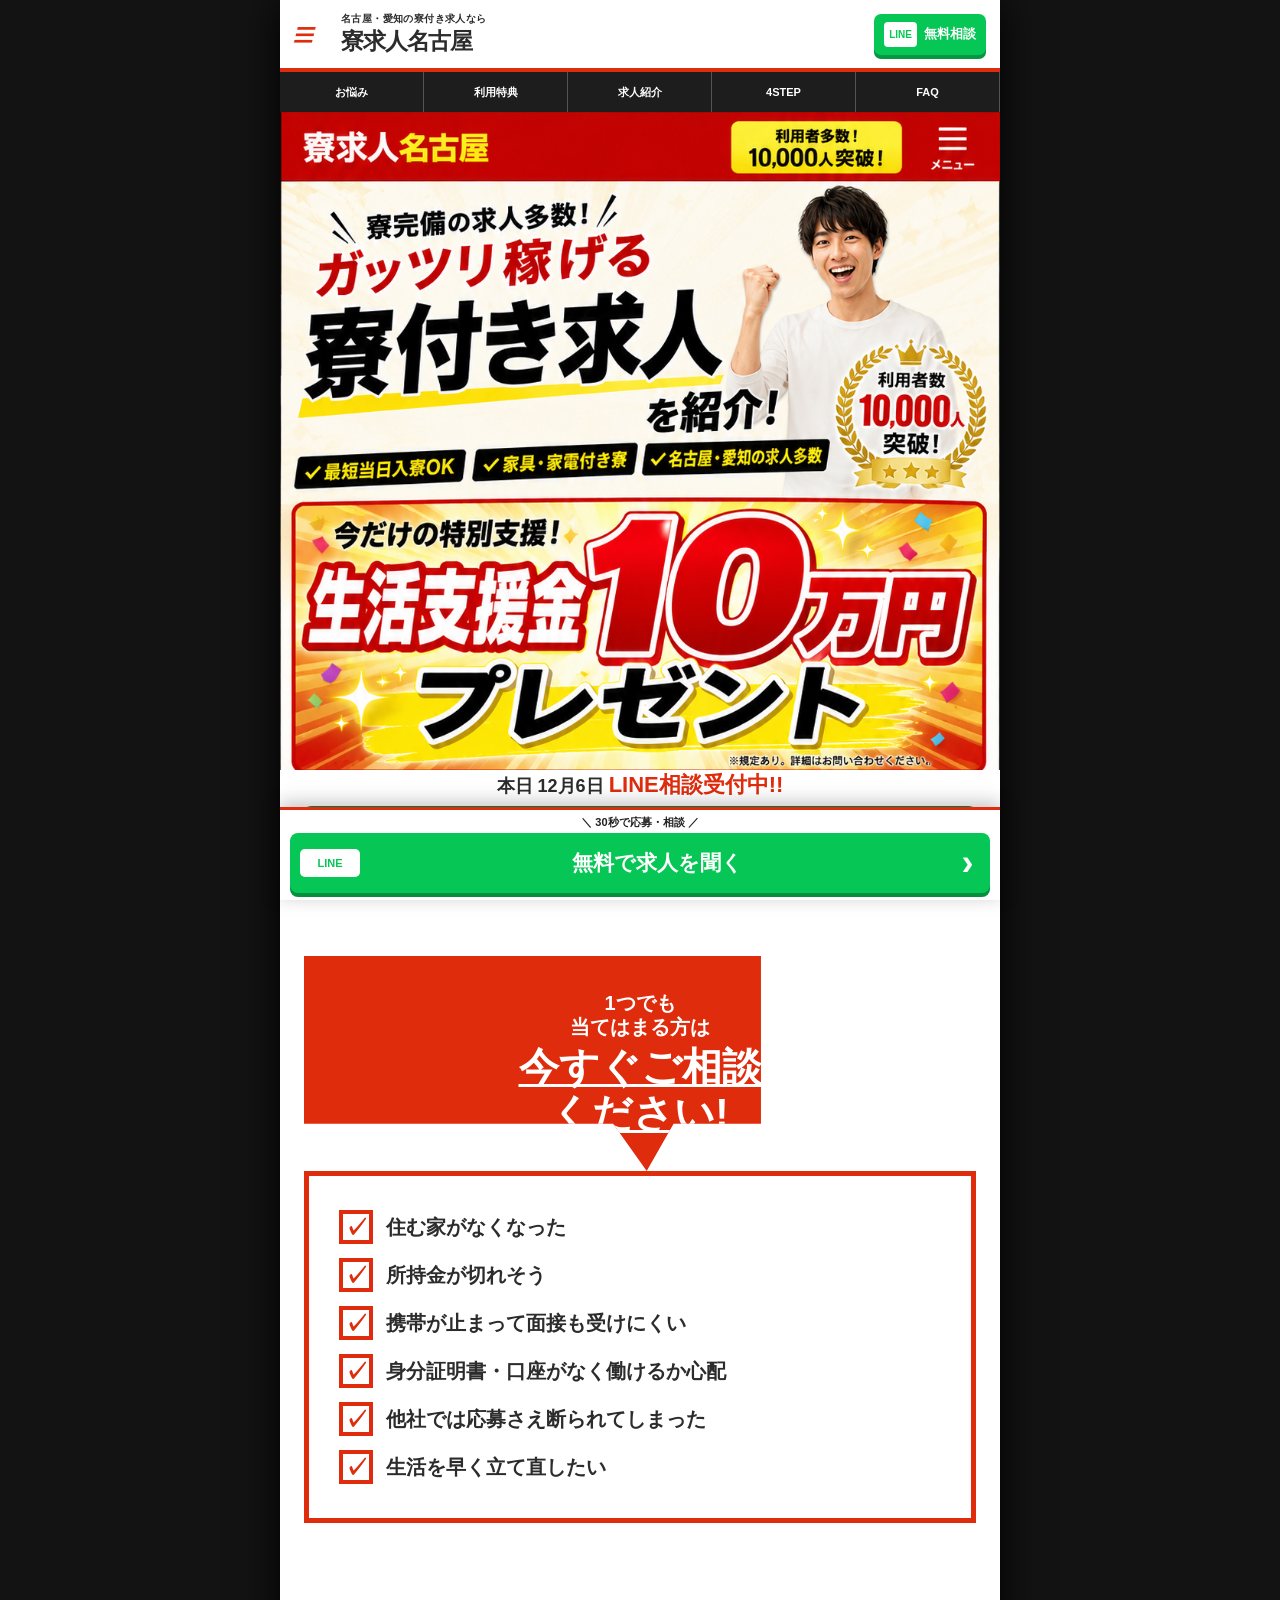
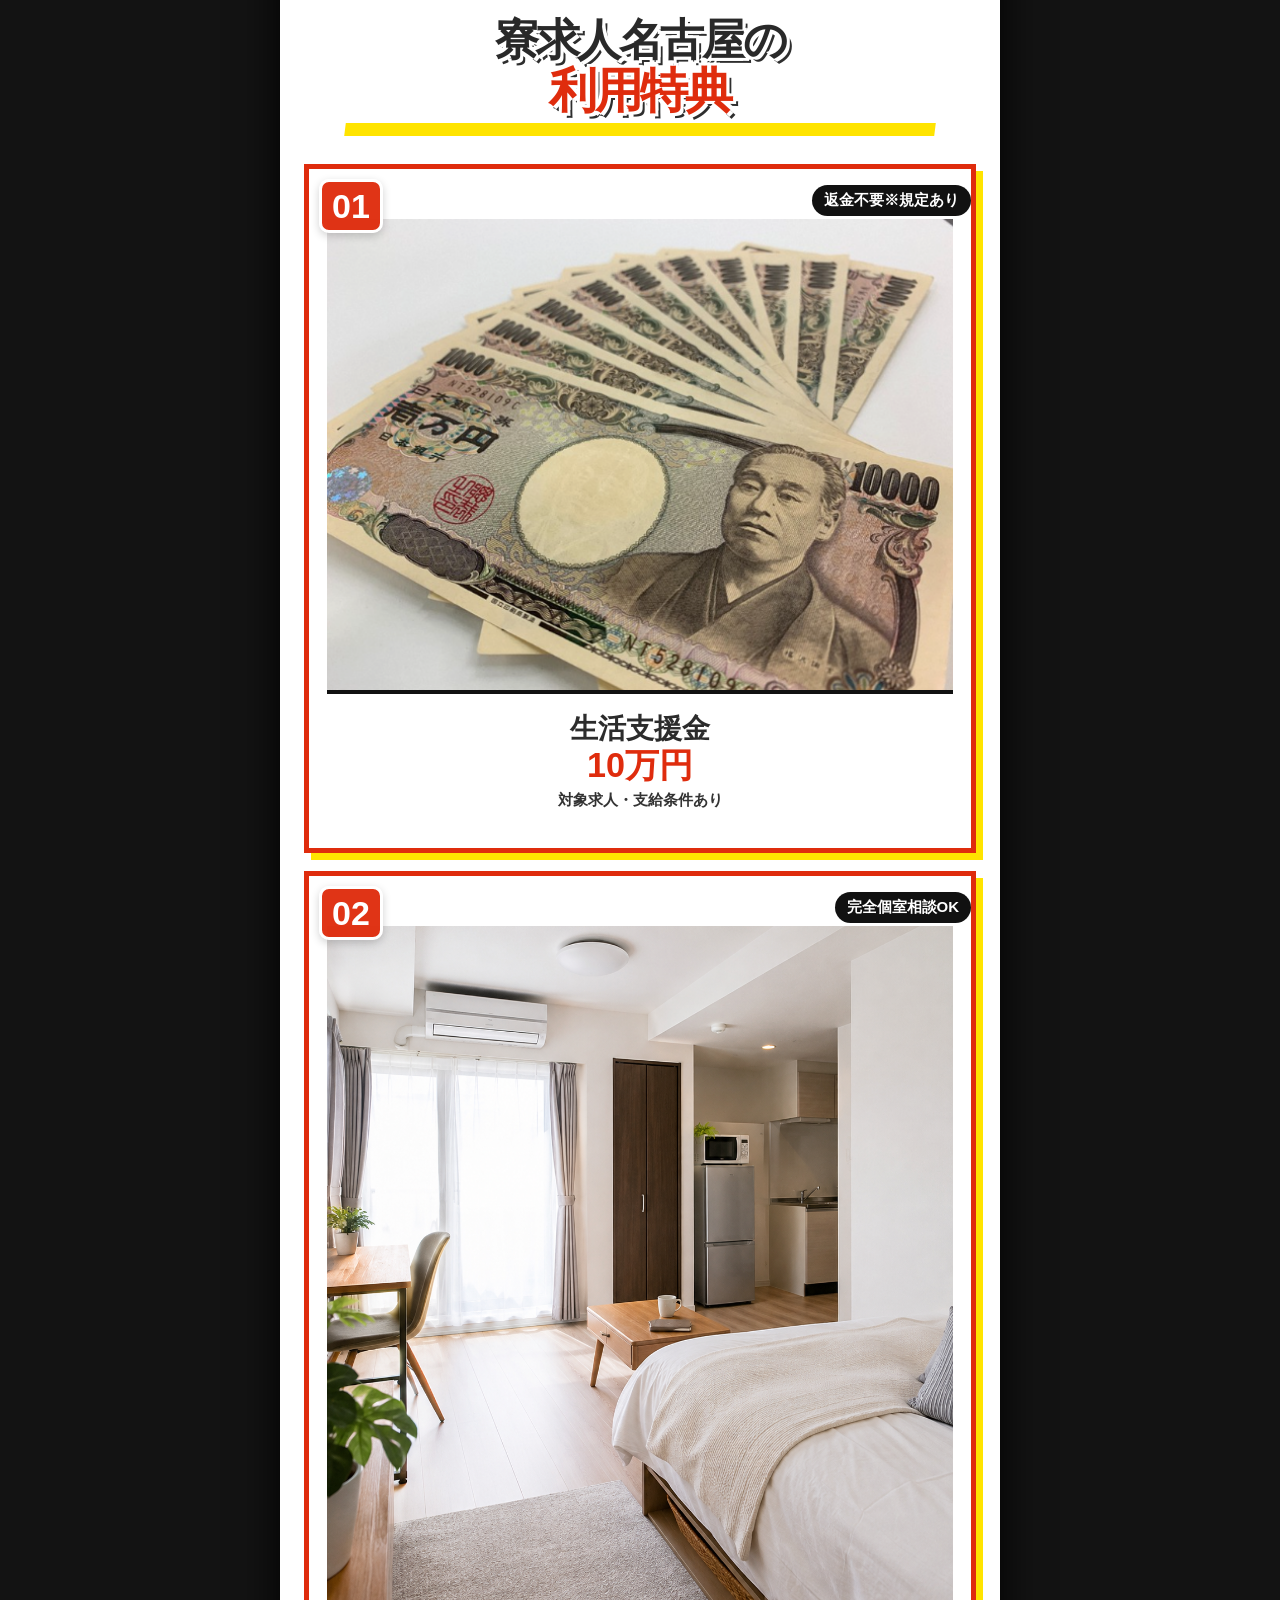
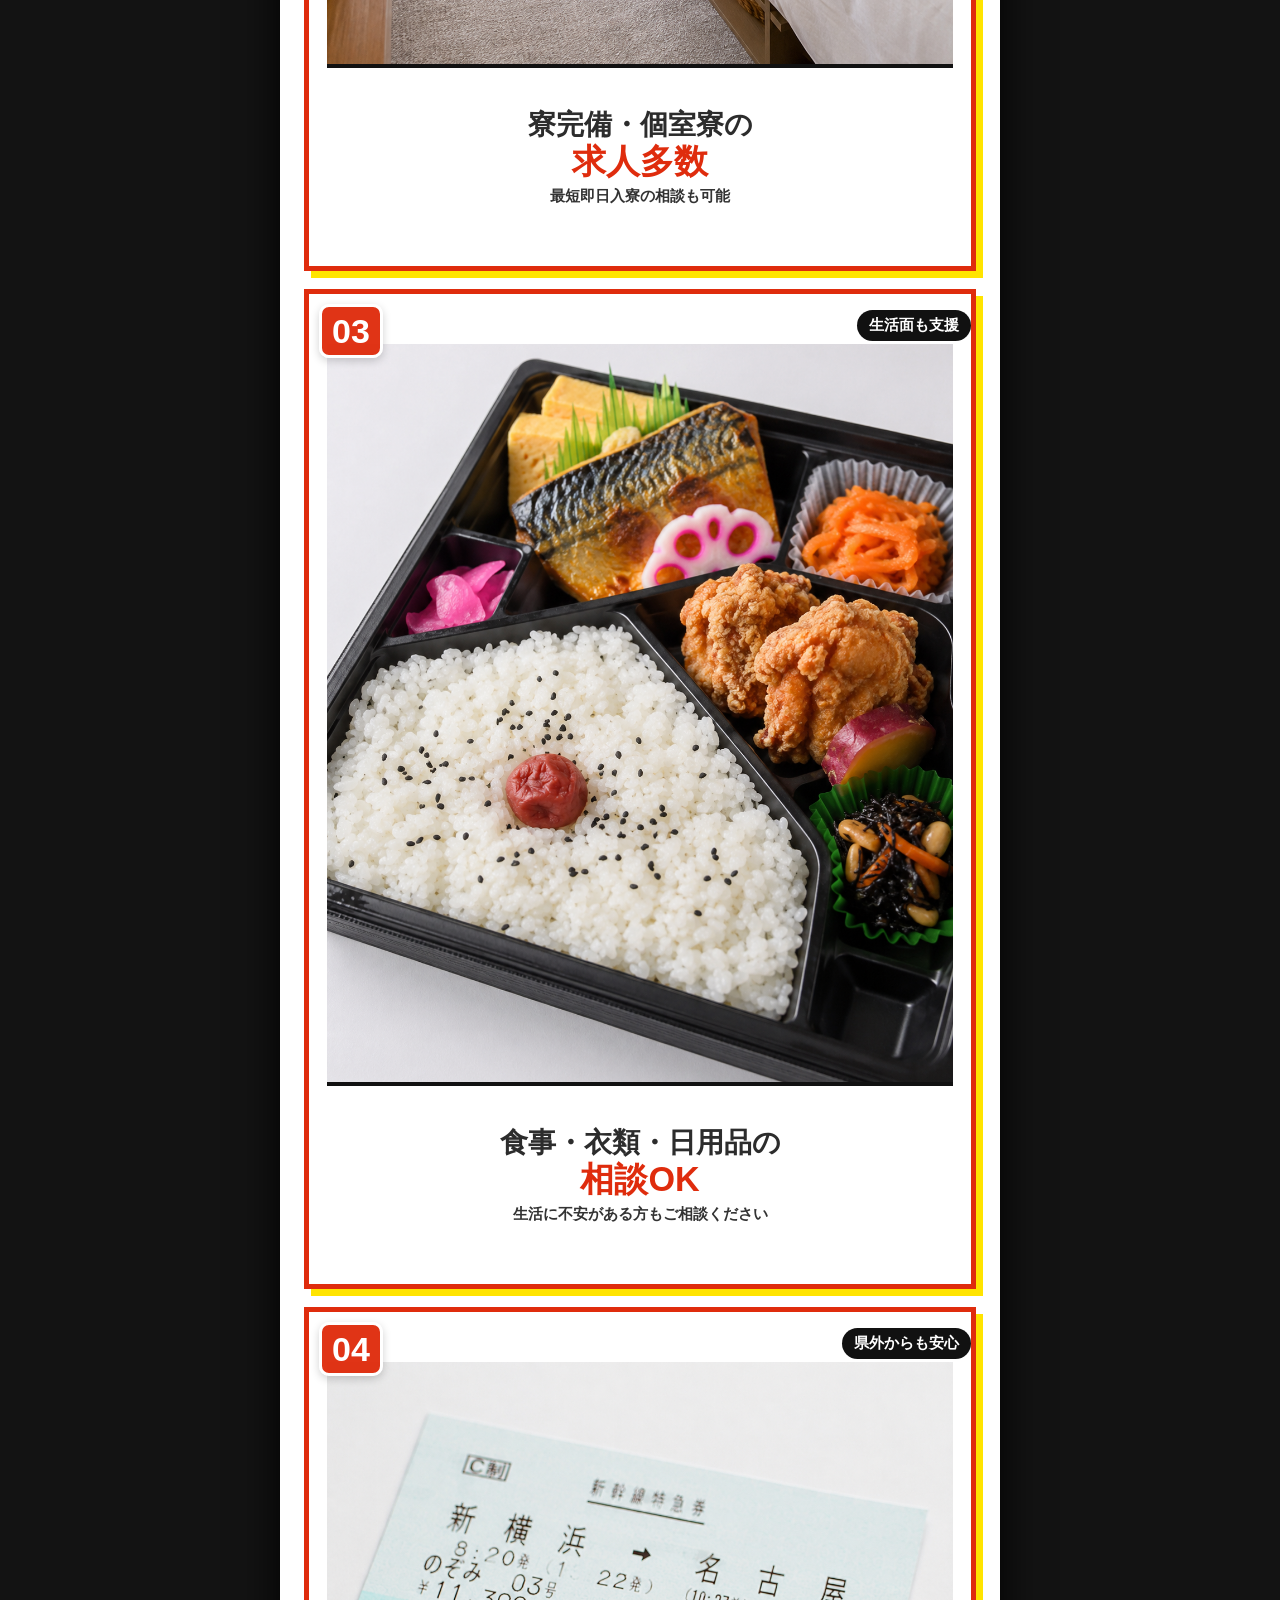
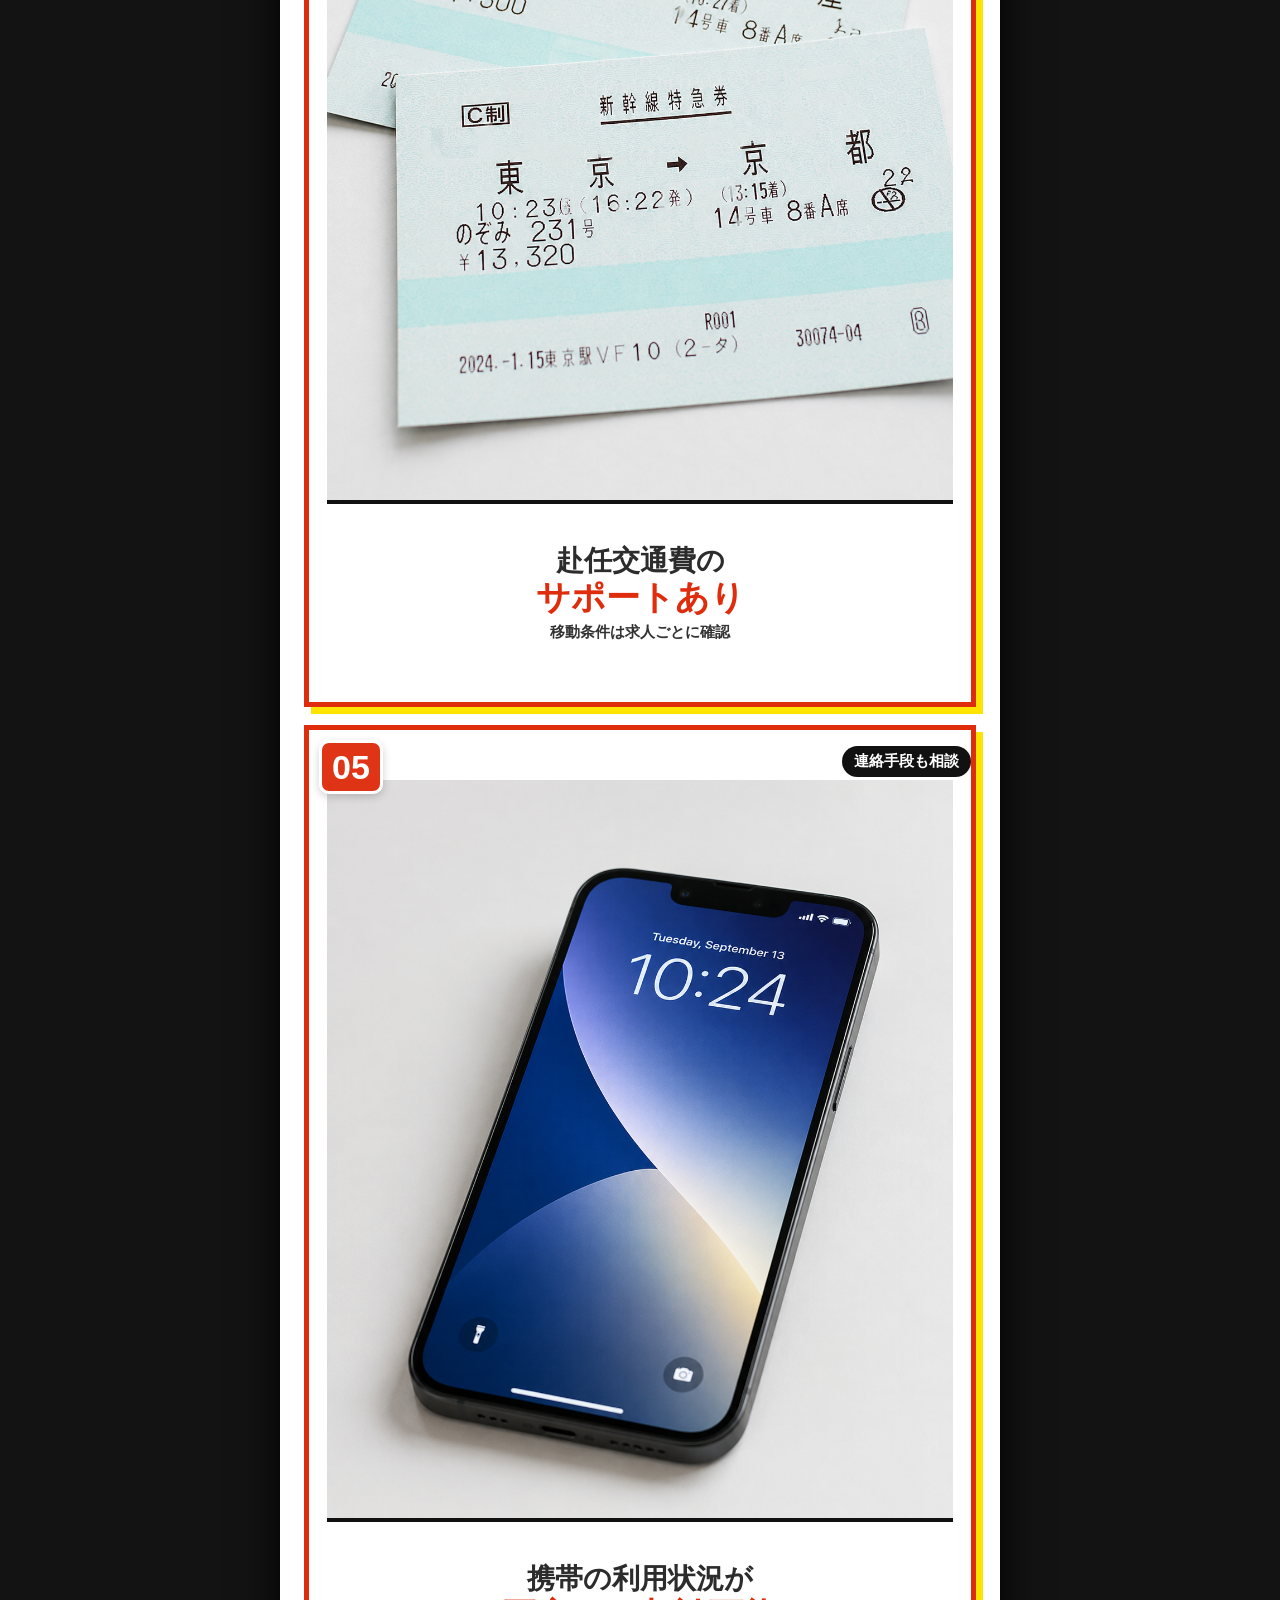
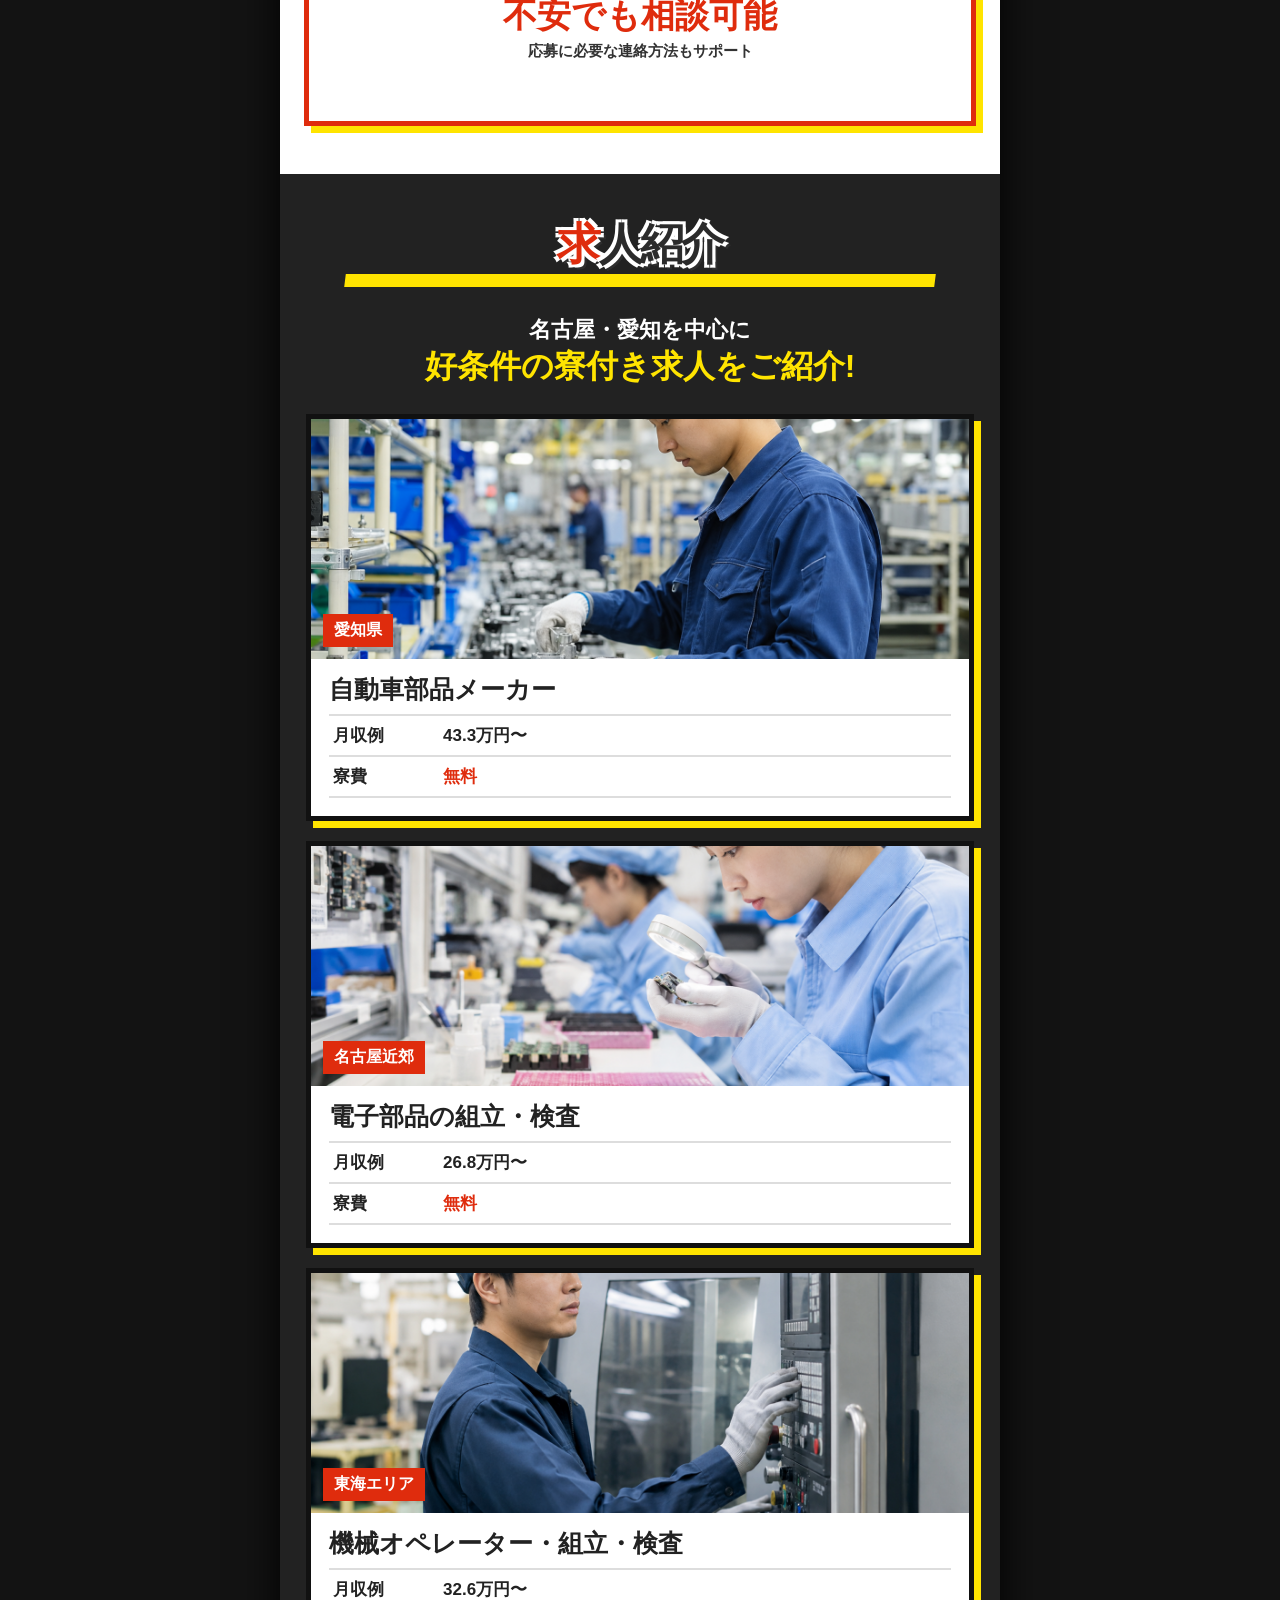
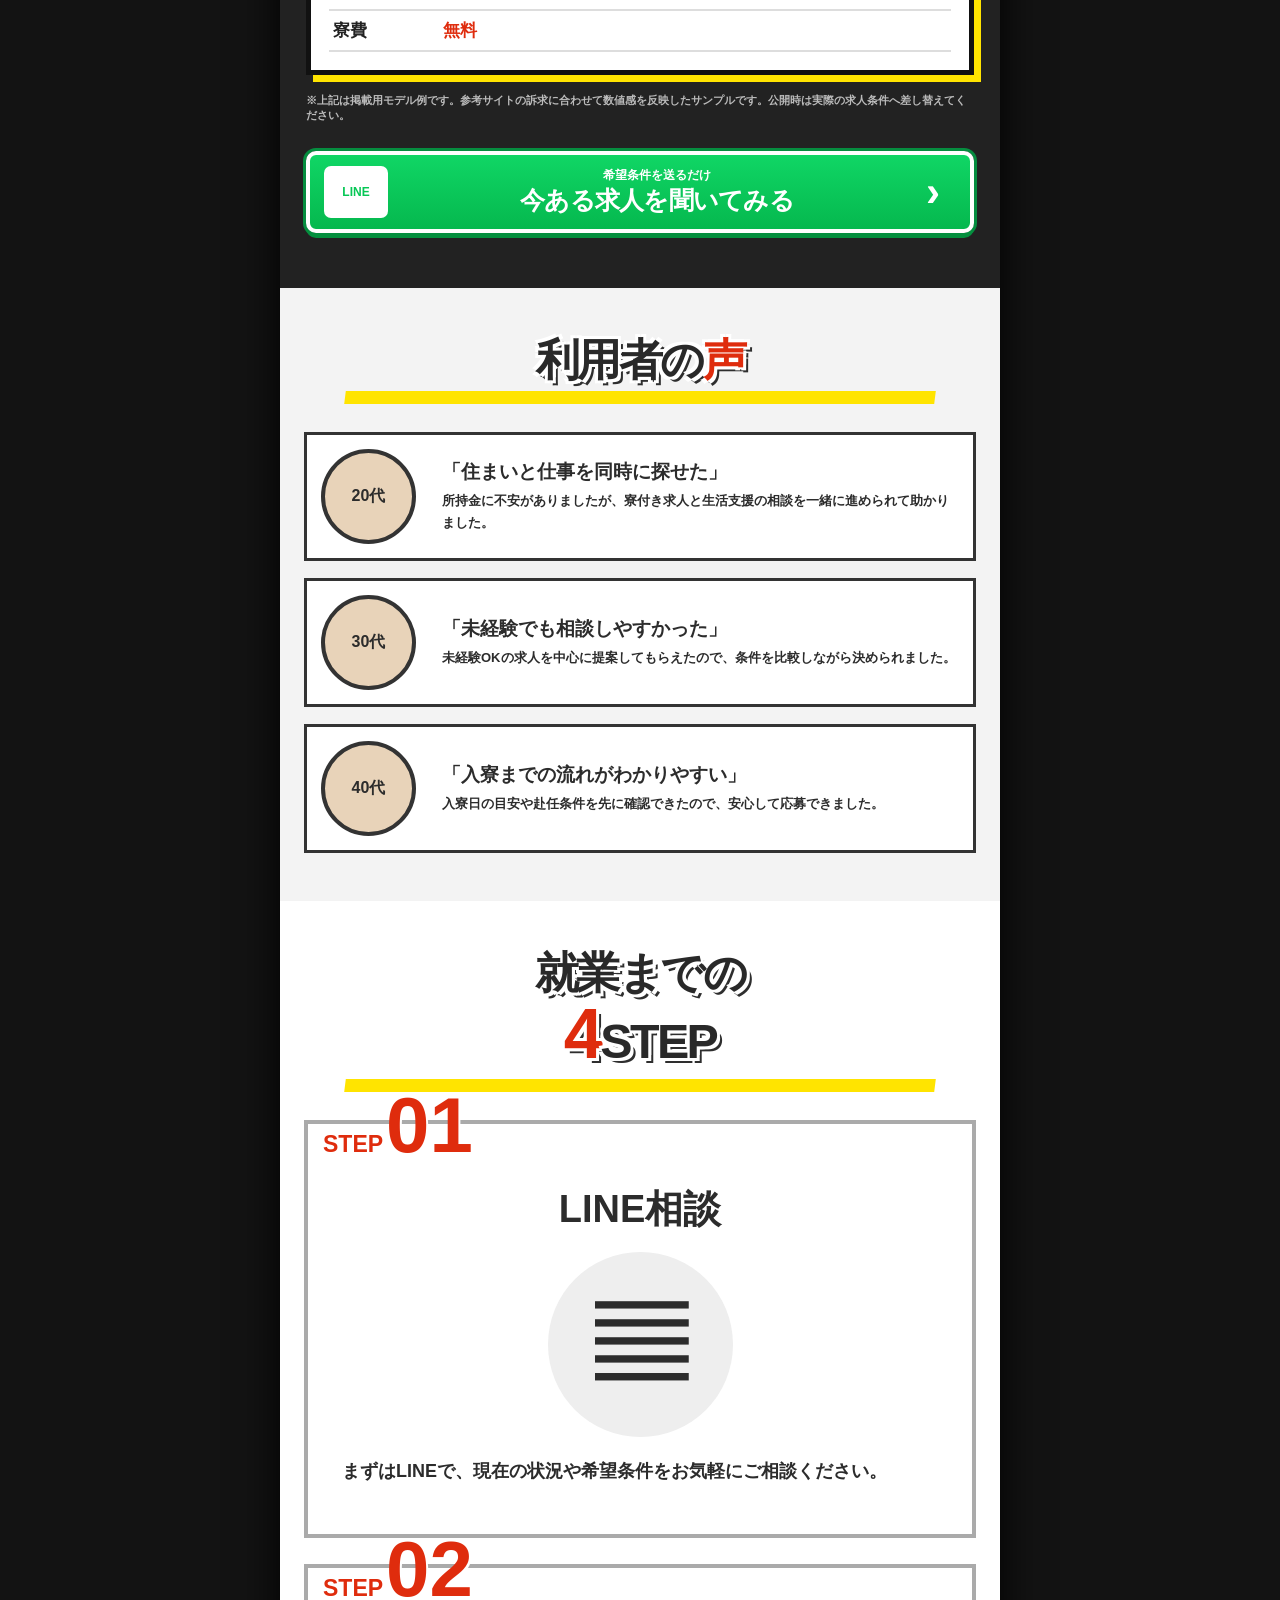
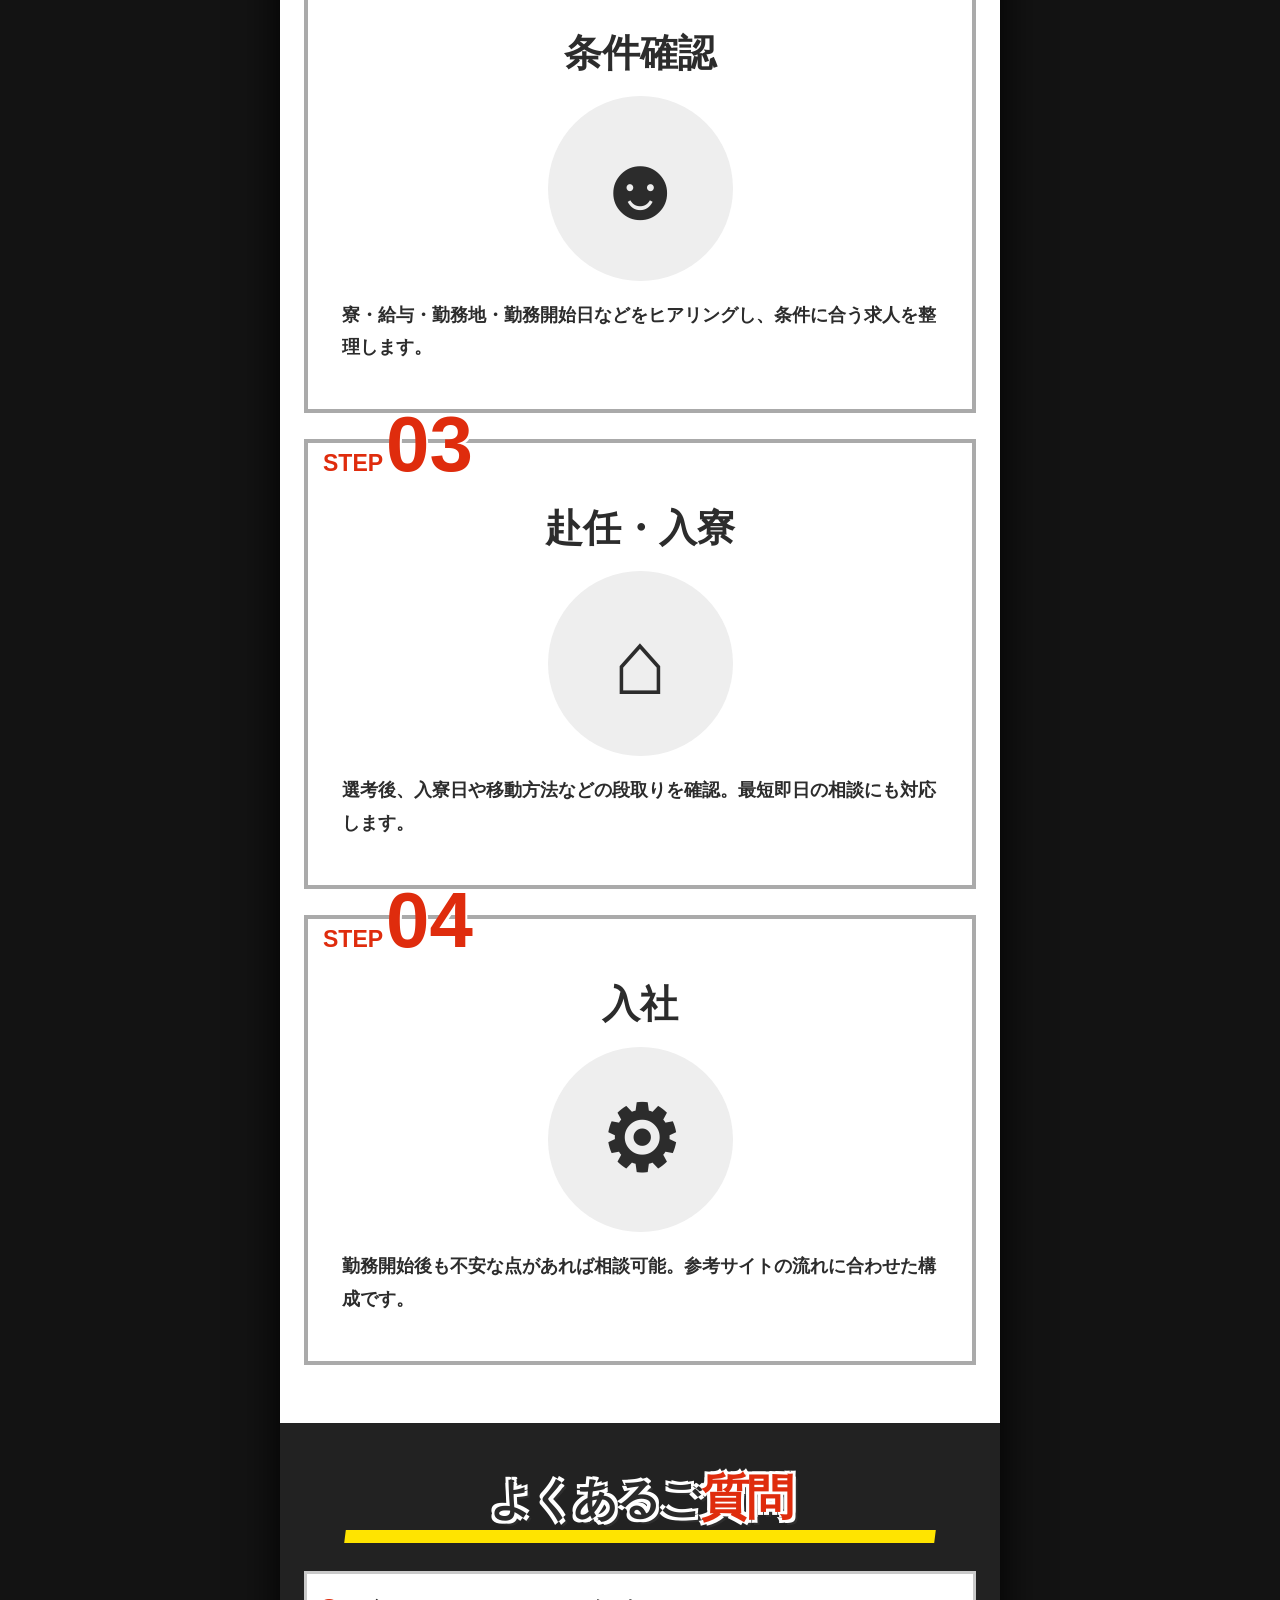
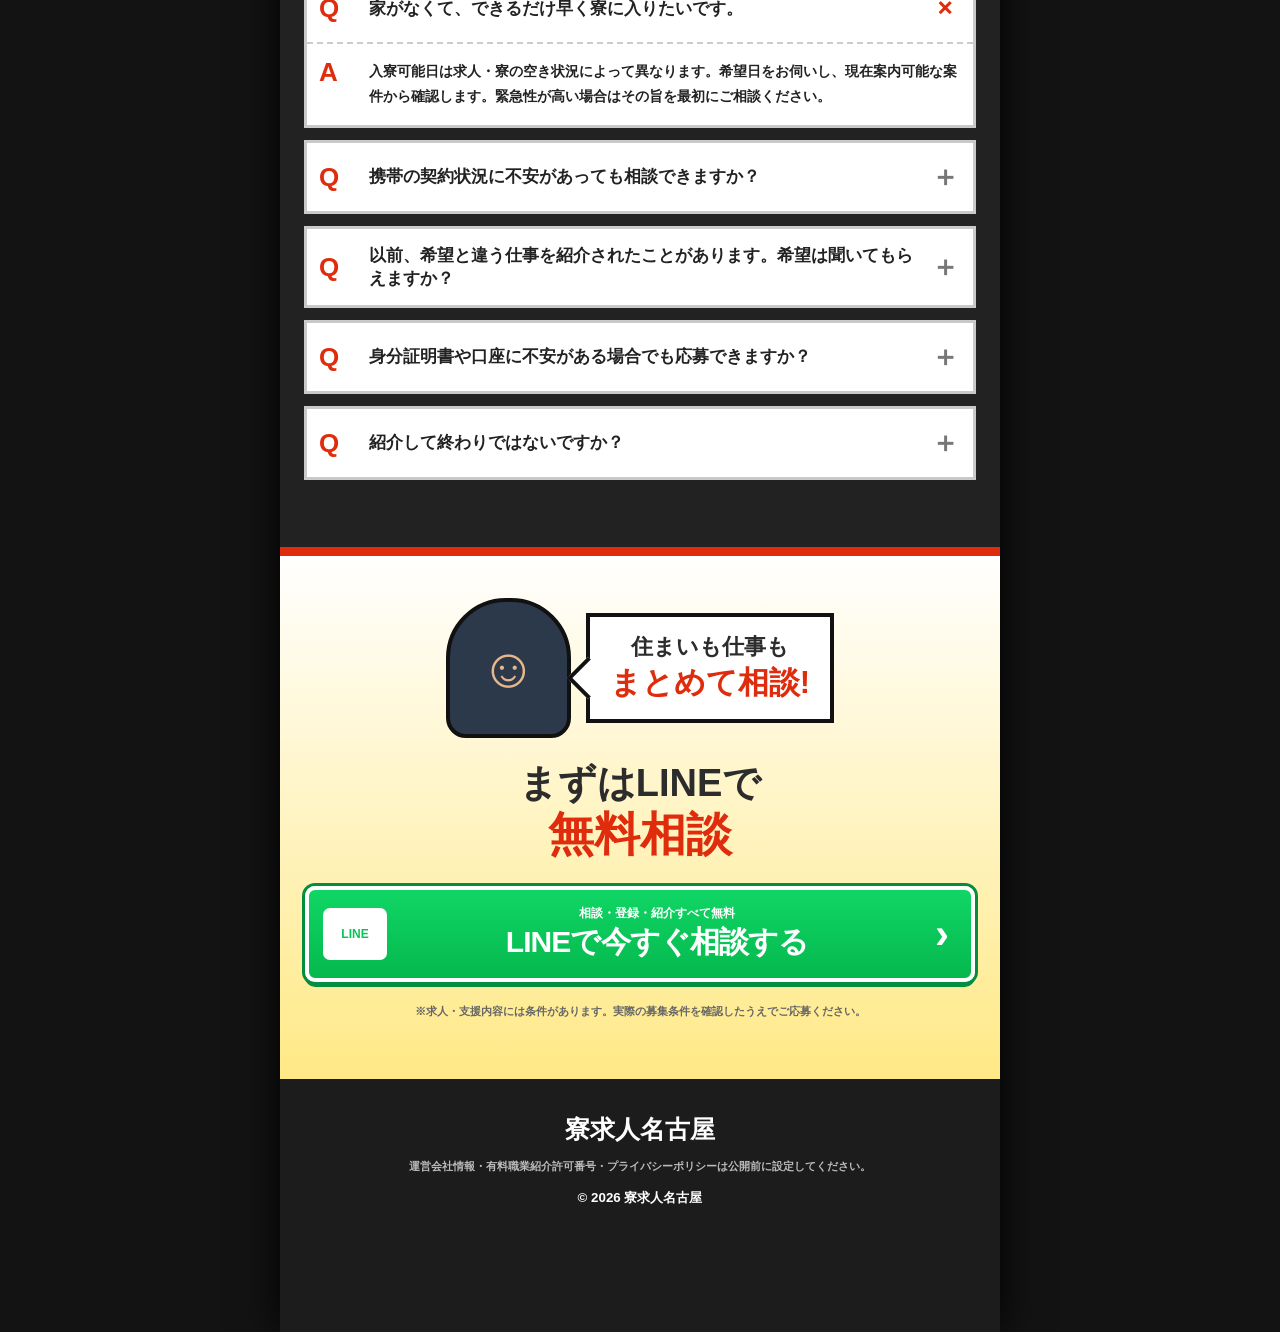
==== commit 11fef995: "Add files via upload" ====
--- a/index.html
+++ b/index.html
@@ -78,21 +78,35 @@
       </div>
     </section>
 
-    <section class="permission-section">
-      <div class="shield">✓</div>
-      <h2>安心して応募できるよう<br><span>求人条件を事前確認</span></h2>
-      <p>参考サイトと同様に、労働条件・給与・寮費・赴任条件などの重要事項を事前に確認したうえでご案内する構成にしています。公開時には、運営会社名と有料職業紹介許可番号を必ず明記してください。</p>
-      <div class="permit"><b>公開前に設定してください</b><span>運営会社情報 / 有料職業紹介許可番号 / プライバシーポリシー</span></div>
-    </section>
-
     <section class="dark-section jobs-dark" id="jobs">
       <div class="graphic-heading"><span class="red">求</span>人紹介</div>
       <div class="yellow-bar"></div>
       <div class="jobs-lead">名古屋・愛知を中心に<br><b>好条件の寮付き求人をご紹介!</b></div>
       <div class="job-cards">
-        <article><div class="job-photo p1"><span>愛知県</span></div><h3>自動車部品メーカー</h3><dl><div><dt>給与</dt><dd>時給1,950円〜</dd></div><div><dt>月収例</dt><dd>43.3万円〜</dd></div><div><dt>寮費</dt><dd class="red">無料</dd></div></dl></article>
-        <article><div class="job-photo p2"><span>名古屋近郊</span></div><h3>電子部品の組立・検査</h3><dl><div><dt>給与</dt><dd>時給1,400円〜</dd></div><div><dt>月収例</dt><dd>26.8万円〜</dd></div><div><dt>寮費</dt><dd class="red">無料</dd></div></dl></article>
-        <article><div class="job-photo p3"><span>東海エリア</span></div><h3>機械オペレーター・組立・検査</h3><dl><div><dt>給与</dt><dd>時給1,700円〜</dd></div><div><dt>月収例</dt><dd>32.6万円〜</dd></div><div><dt>寮費</dt><dd class="red">無料</dd></div></dl></article>
+        <article>
+          <div class="job-photo"><img src="./assets/job-01-factory.png" alt="自動車部品メーカーの工場作業写真"><span>愛知県</span></div>
+          <h3>自動車部品メーカー</h3>
+          <dl>
+            <div><dt>月収例</dt><dd>43.3万円〜</dd></div>
+            <div><dt>寮費</dt><dd class="red">無料</dd></div>
+          </dl>
+        </article>
+        <article>
+          <div class="job-photo"><img src="./assets/job-02-electronics.png" alt="電子部品の組立・検査の写真"><span>名古屋近郊</span></div>
+          <h3>電子部品の組立・検査</h3>
+          <dl>
+            <div><dt>月収例</dt><dd>26.8万円〜</dd></div>
+            <div><dt>寮費</dt><dd class="red">無料</dd></div>
+          </dl>
+        </article>
+        <article>
+          <div class="job-photo"><img src="./assets/job-03-machine.png" alt="機械オペレーター・組立・検査の写真"><span>東海エリア</span></div>
+          <h3>機械オペレーター・組立・検査</h3>
+          <dl>
+            <div><dt>月収例</dt><dd>32.6万円〜</dd></div>
+            <div><dt>寮費</dt><dd class="red">無料</dd></div>
+          </dl>
+        </article>
       </div>
       <p class="note">※上記は掲載用モデル例です。参考サイトの訴求に合わせて数値感を反映したサンプルです。公開時は実際の求人条件へ差し替えてください。</p>
       <a class="line-cta dark-cta shine" href="https://lin.ee/xo4sCJy" target="_blank" rel="noopener"><span class="line-mark">LINE</span><span><small>希望条件を送るだけ</small><strong>今ある求人を聞いてみる</strong></span><i>›</i></a>
@@ -124,7 +138,6 @@
       <div class="yellow-bar"></div>
       <div class="faq-list">
         <details open><summary><i>Q</i><span>家がなくて、できるだけ早く寮に入りたいです。</span><b>＋</b></summary><div class="answer"><i>A</i><p>入寮可能日は求人・寮の空き状況によって異なります。希望日をお伺いし、現在案内可能な案件から確認します。緊急性が高い場合はその旨を最初にご相談ください。</p></div></details>
-        <details><summary><i>Q</i><span>生活支援金10万円は返さなくていいですか？</span><b>＋</b></summary><div class="answer"><i>A</i><p>対象求人・在籍条件など、所定の支給条件を満たした場合の支援金です。貸付ではなく支援として案内する想定ですが、公開時には実際の制度条件に合わせて必ず文言を確認してください。</p></div></details>
         <details><summary><i>Q</i><span>携帯の契約状況に不安があっても相談できますか？</span><b>＋</b></summary><div class="answer"><i>A</i><p>可能です。応募や面接に必要な連絡方法も含めて、現在の状況を踏まえて相談できる導線にしています。</p></div></details>
         <details><summary><i>Q</i><span>以前、希望と違う仕事を紹介されたことがあります。希望は聞いてもらえますか？</span><b>＋</b></summary><div class="answer"><i>A</i><p>勤務地・寮条件・仕事内容・収入など、できるだけ希望条件を確認したうえでご案内する想定です。長く働けることを前提にご相談いただける構成にしています。</p></div></details>
         <details><summary><i>Q</i><span>身分証明書や口座に不安がある場合でも応募できますか？</span><b>＋</b></summary><div class="answer"><i>A</i><p>必要書類は求人や選考先により異なります。現在の状況を相談いただき、応募前に必要事項を確認できるようにしています。</p></div></details>
--- a/styles.css
+++ b/styles.css
@@ -41,3 +41,62 @@
   .benefit-photo-card .benefit-copy h3{font-size:16px;}
   .benefit-photo-card .benefit-copy p{font-size:10px;}
 }
+
+
+/* v8 fixes */
+.problem-banner{display:flex;flex-direction:column;justify-content:center;align-items:center;text-align:center;padding:18px 140px 18px 24px;}
+.problem-banner span,.problem-banner strong{max-width:100%;text-align:center;margin-left:0;margin-right:0;}
+.problem-banner span{font-size:21px;line-height:1.2;}
+.problem-banner strong{font-size:42px;line-height:1.12;}
+
+/* make benefit numbers clean and readable */
+.benefit-photo-card .no{font-family:Arial,sans-serif;text-shadow:none !important;letter-spacing:0;line-height:1;background:rgba(223,44,13,.96);color:#fff;border:3px solid #fff;box-shadow:0 3px 8px rgba(0,0,0,.18);min-width:60px;text-align:center;}
+.benefit-grid.benefit-photo-grid .benefit-photo-card .no::before,
+.benefit-grid.benefit-photo-grid .benefit-photo-card .no::after{content:none !important;}
+@media(max-width:740px){
+  .problem-banner{min-height:170px;padding:18px 118px 18px 14px;}
+  .problem-banner span{font-size:16px;line-height:1.2;}
+  .problem-banner strong{font-size:28px;line-height:1.12;}
+  .benefit-photo-card .no{min-width:48px;border-width:2px;}
+}
+@media(max-width:390px){
+  .problem-banner{min-height:176px;padding:16px 106px 16px 12px;}
+  .problem-banner span{font-size:14px;}
+  .problem-banner strong{font-size:24px;line-height:1.1;}
+}
+
+
+/* v9 fixes */
+.problem-banner{position:relative;display:flex;flex-direction:column;justify-content:center;align-items:center;text-align:center;padding:18px 24px !important;overflow:visible;}
+.problem-banner span,.problem-banner strong{display:block;max-width:100% !important;width:100%;text-align:center !important;position:relative;z-index:2;margin:0 auto;}
+.problem-banner span{font-size:20px;line-height:1.2;}
+.problem-banner strong{font-size:40px;line-height:1.14;margin-top:6px;}
+.problem-banner .worried-face{position:absolute;right:18px;top:50%;transform:translateY(-50%);opacity:.28;z-index:1;}
+
+.benefit-photo-card .benefit-copy{min-height:140px;padding:14px 18px 16px;}
+.benefit-photo-card .benefit-copy .tag{font-size:15px;padding:6px 12px;margin-bottom:10px;font-weight:900;}
+.benefit-photo-card .benefit-copy h3{font-size:28px;line-height:1.18;font-weight:900;}
+.benefit-photo-card .benefit-copy h3 strong{font-size:1.22em;}
+.benefit-photo-card .benefit-copy p{margin-top:6px;font-size:15px;font-weight:800;color:#333;}
+
+.job-photo{height:240px;position:relative;overflow:hidden;background:#ddd;}
+.job-photo img{width:100%;height:100%;object-fit:cover;display:block;}
+.job-cards dl div{grid-template-columns:110px 1fr;}
+
+@media(max-width:740px){
+  .problem-banner{min-height:170px;padding:18px 14px !important;}
+  .problem-banner span{font-size:16px;}
+  .problem-banner strong{font-size:30px;line-height:1.12;}
+  .problem-banner .worried-face{right:12px;width:84px;height:84px;font-size:30px;}
+  .benefit-photo-card .benefit-copy{min-height:126px;padding:12px 14px 14px;}
+  .benefit-photo-card .benefit-copy .tag{font-size:12px;padding:5px 10px;margin-bottom:7px;}
+  .benefit-photo-card .benefit-copy h3{font-size:21px;}
+  .benefit-photo-card .benefit-copy p{font-size:12px;}
+  .job-photo{height:180px;}
+}
+@media(max-width:390px){
+  .problem-banner{min-height:178px;padding:16px 12px !important;}
+  .problem-banner span{font-size:14px;}
+  .problem-banner strong{font-size:25px;}
+  .problem-banner .worried-face{right:10px;width:76px;height:76px;font-size:28px;}
+}
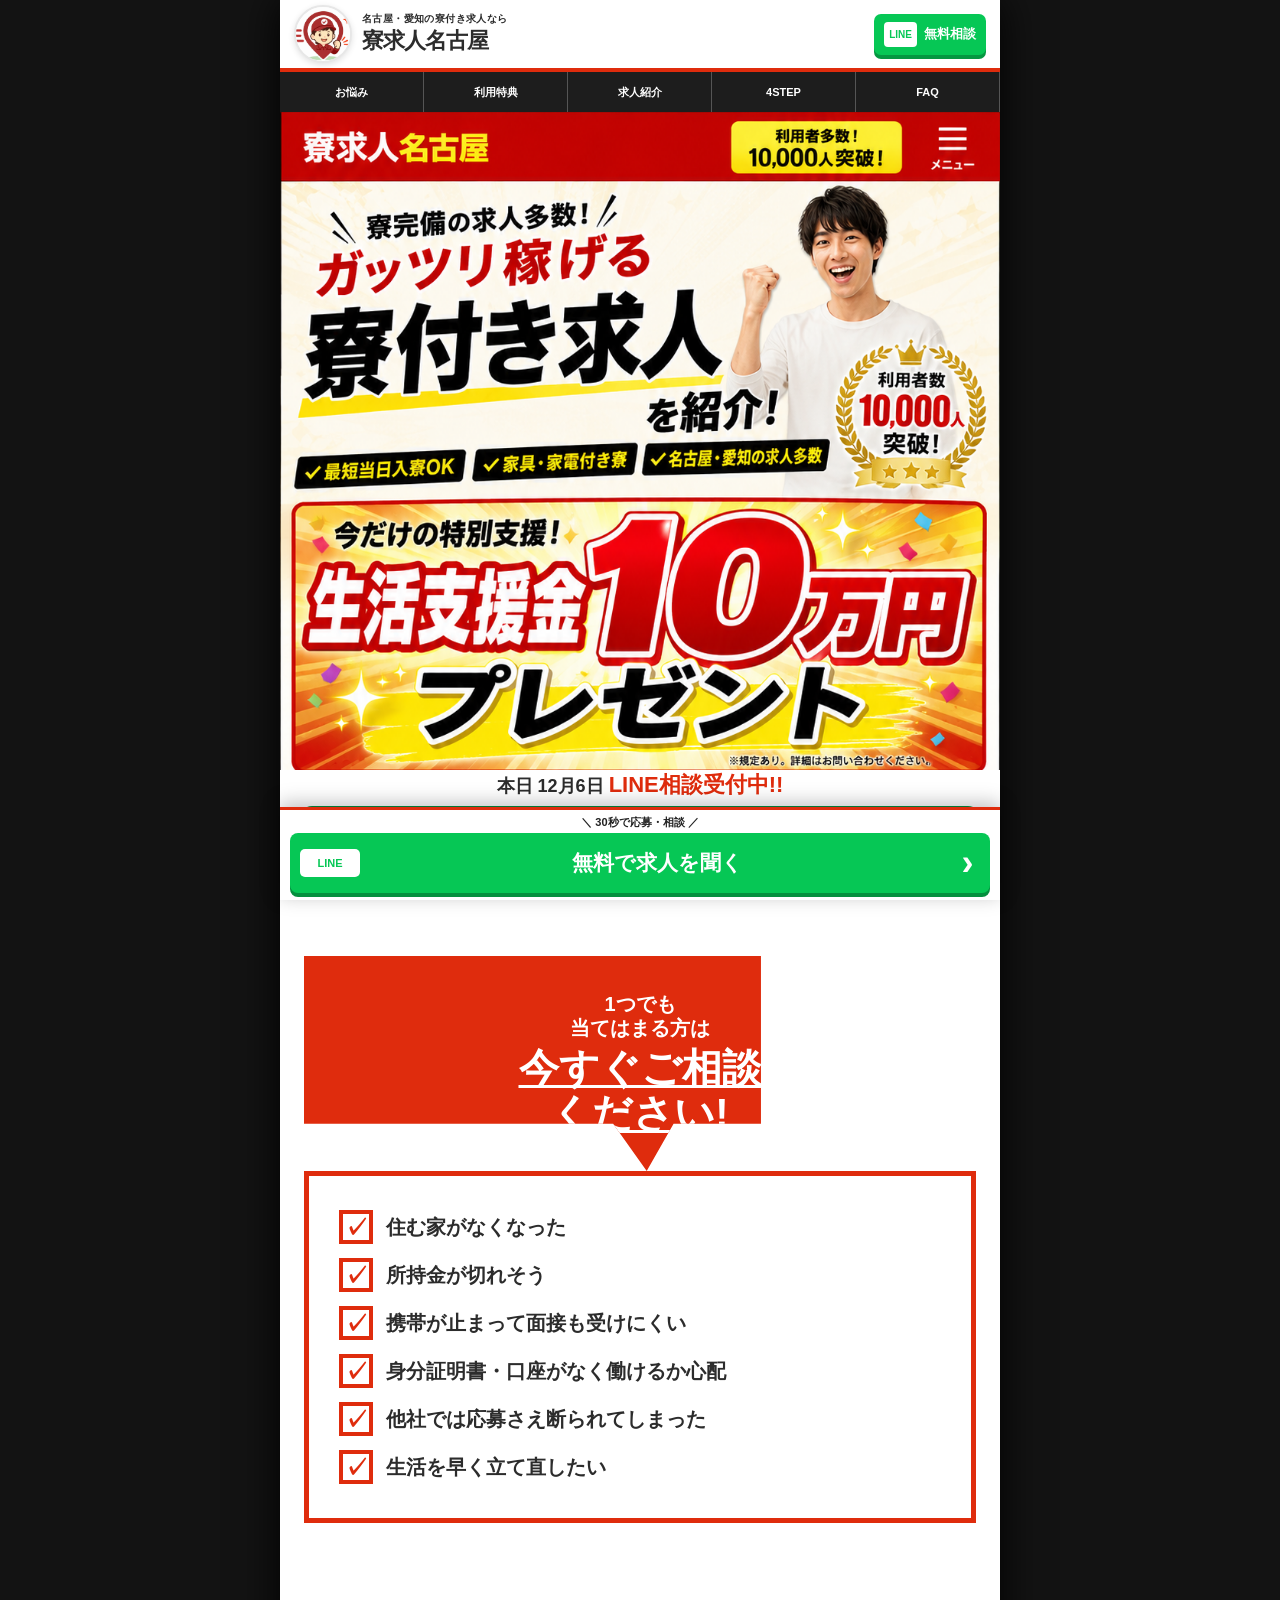
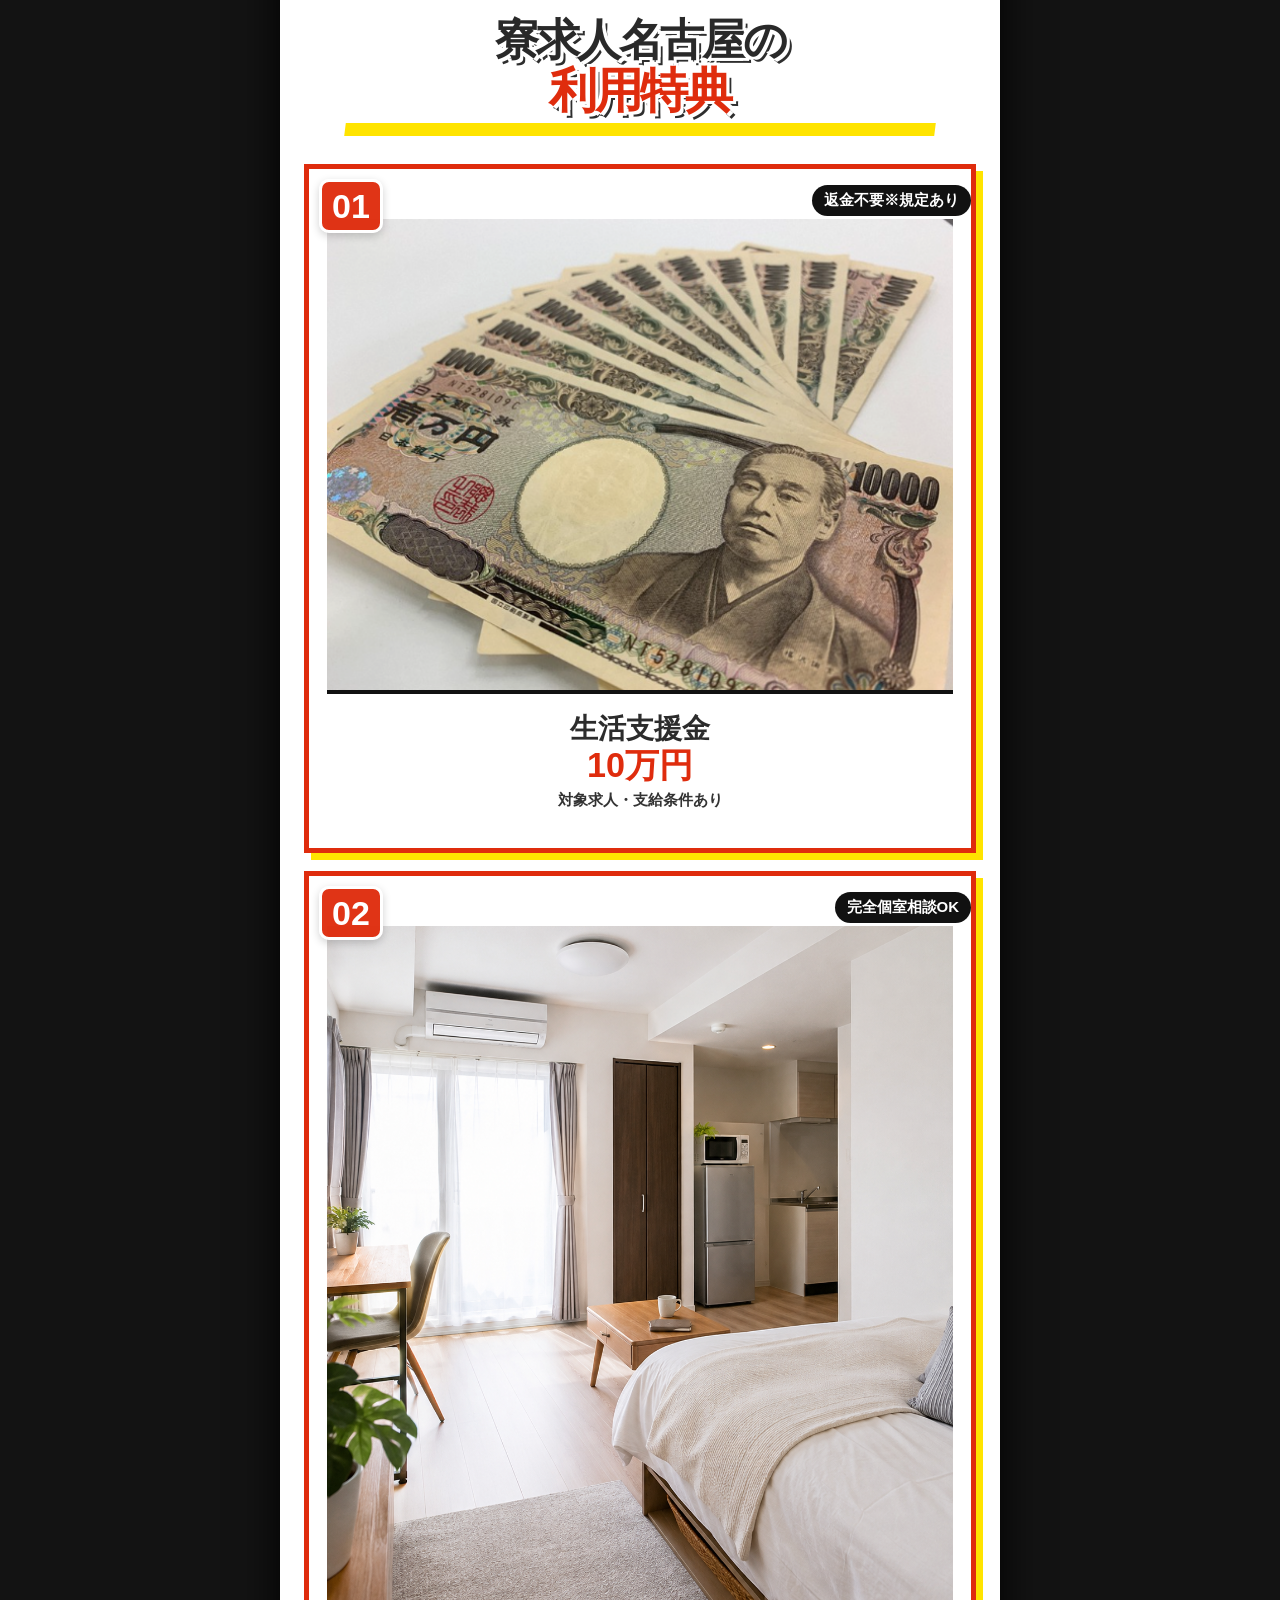
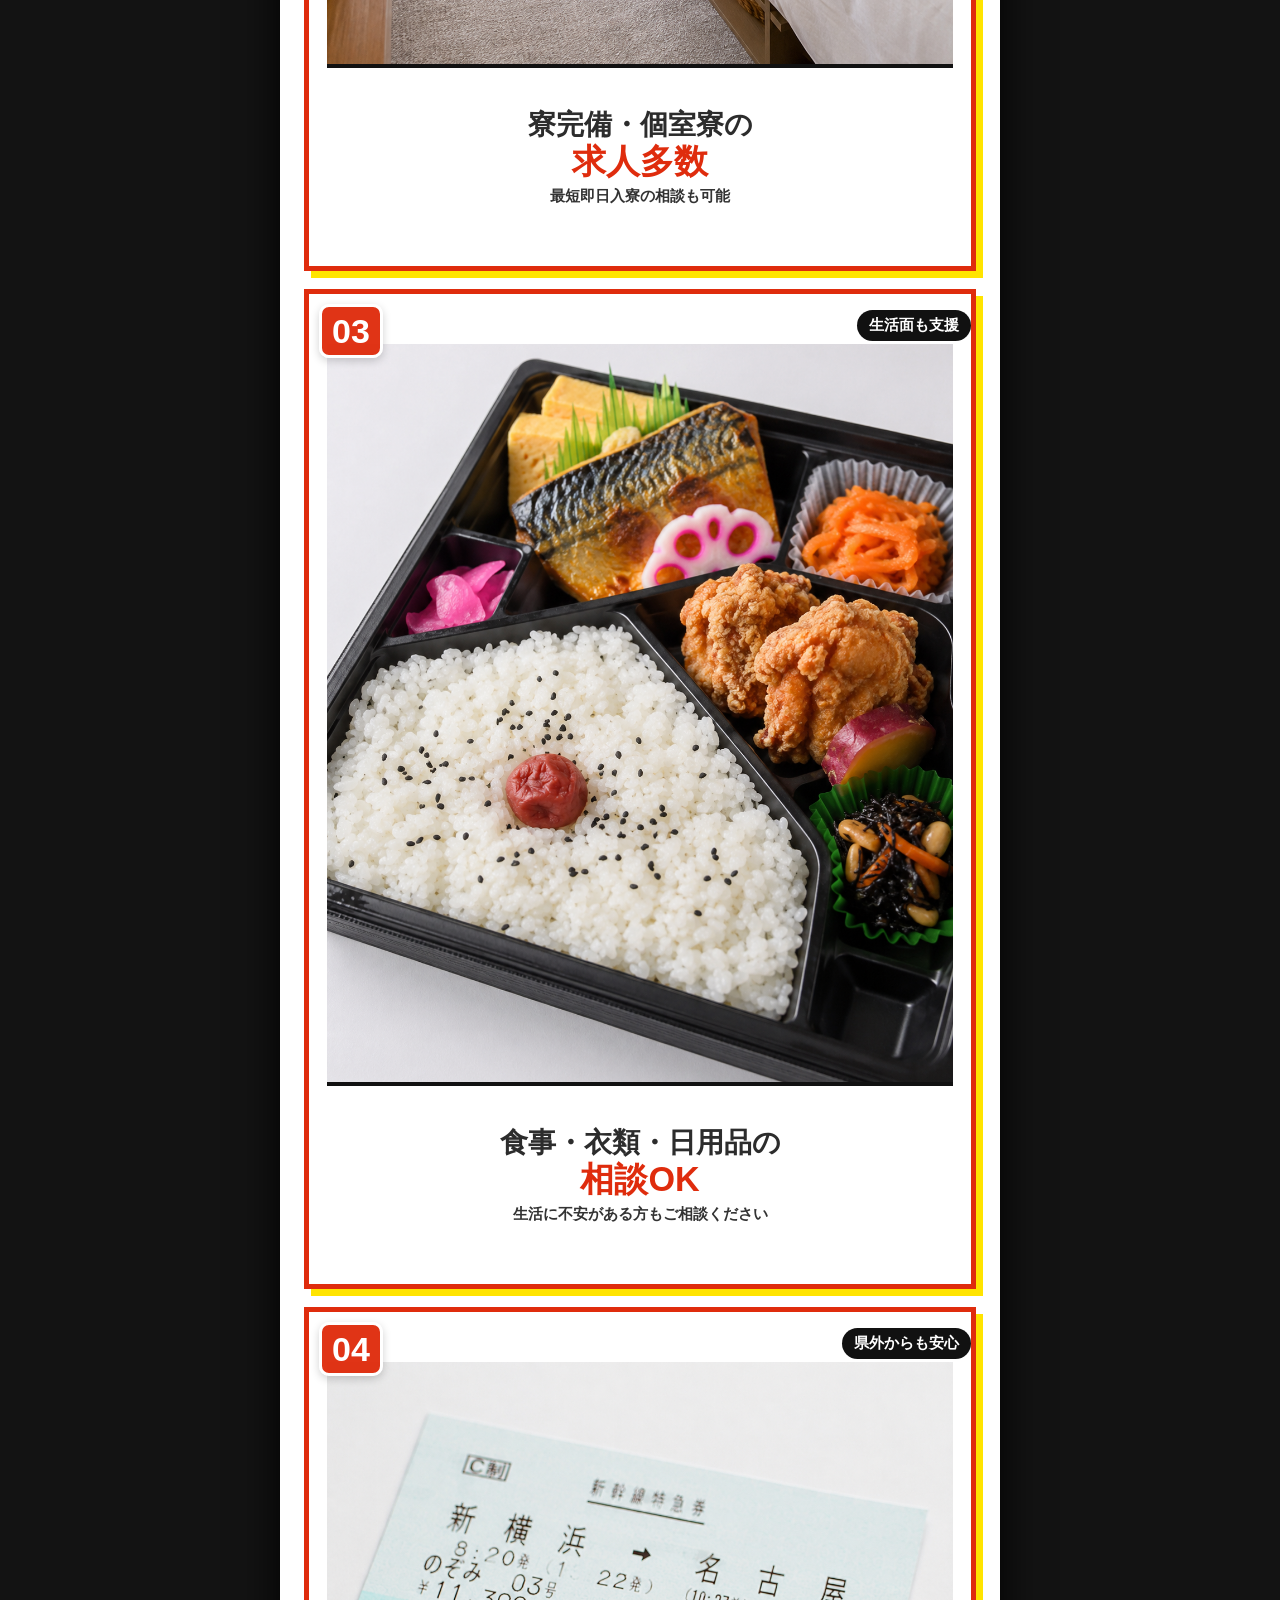
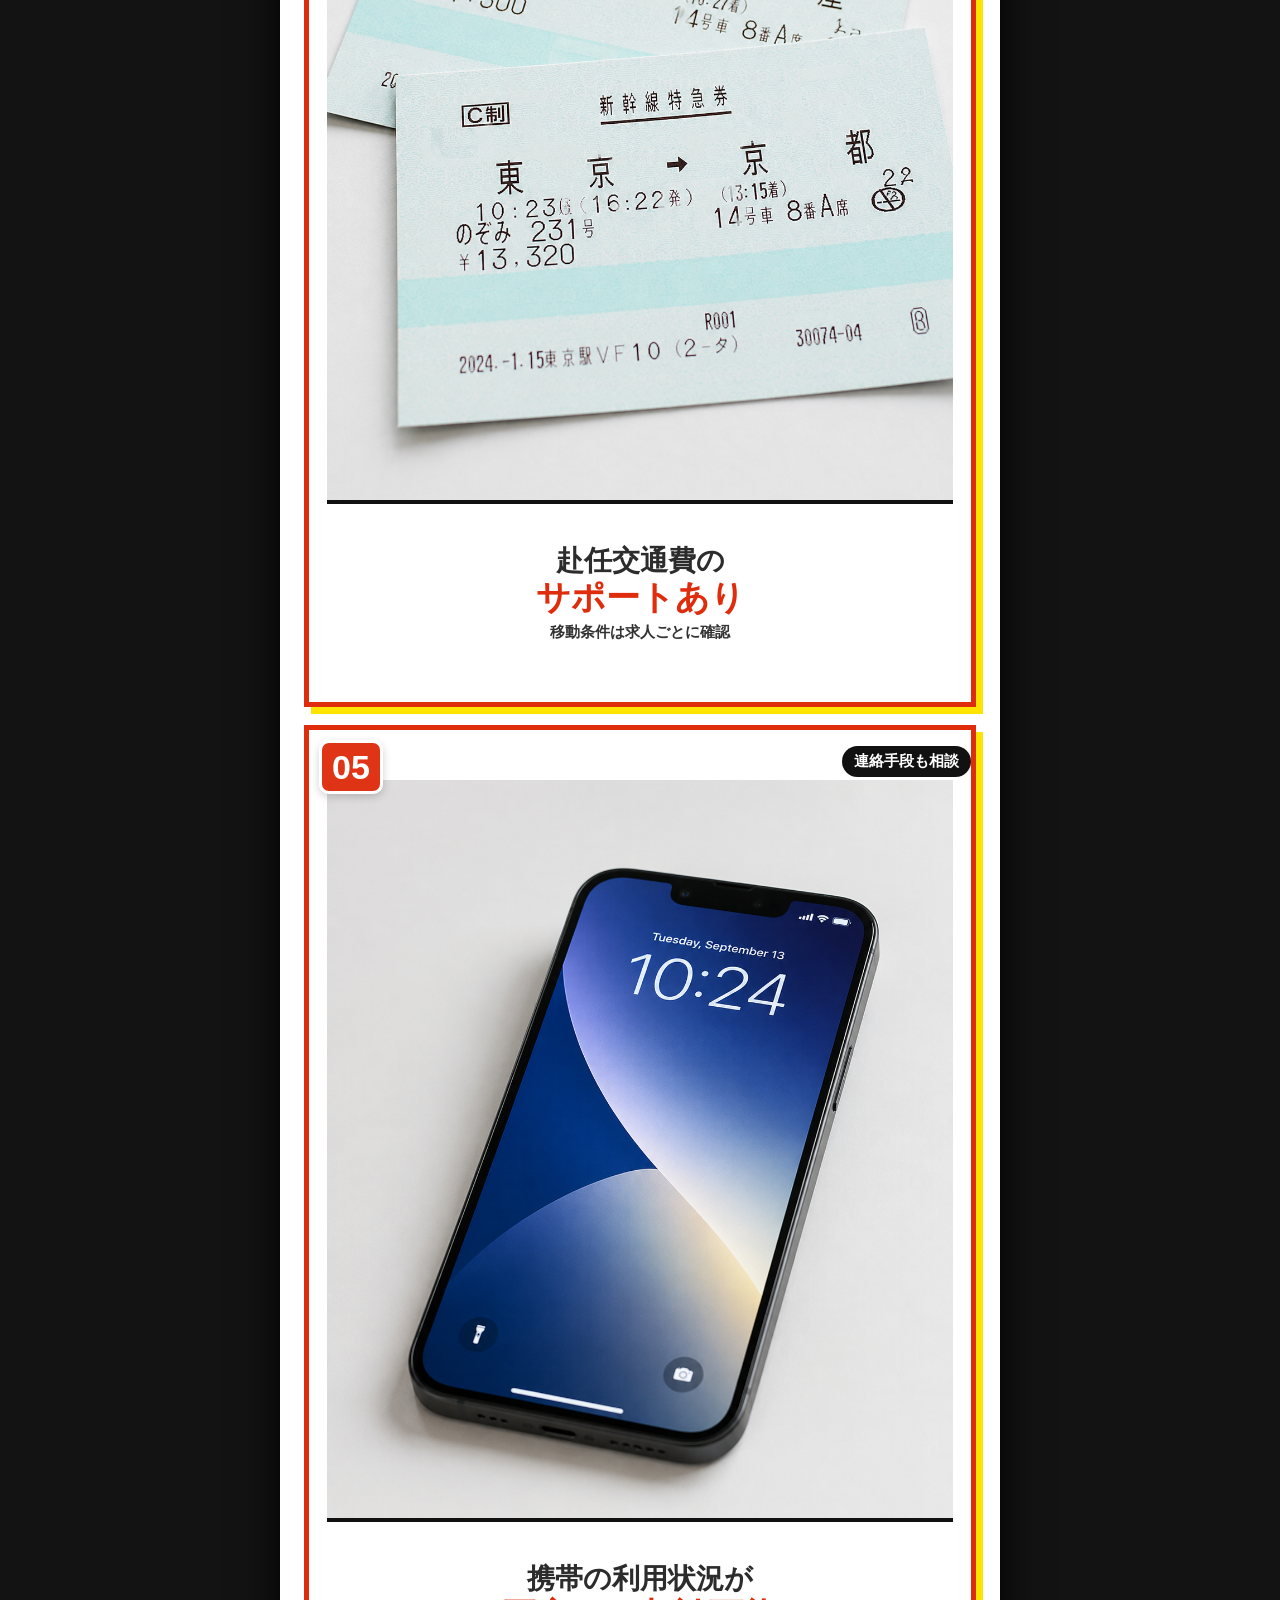
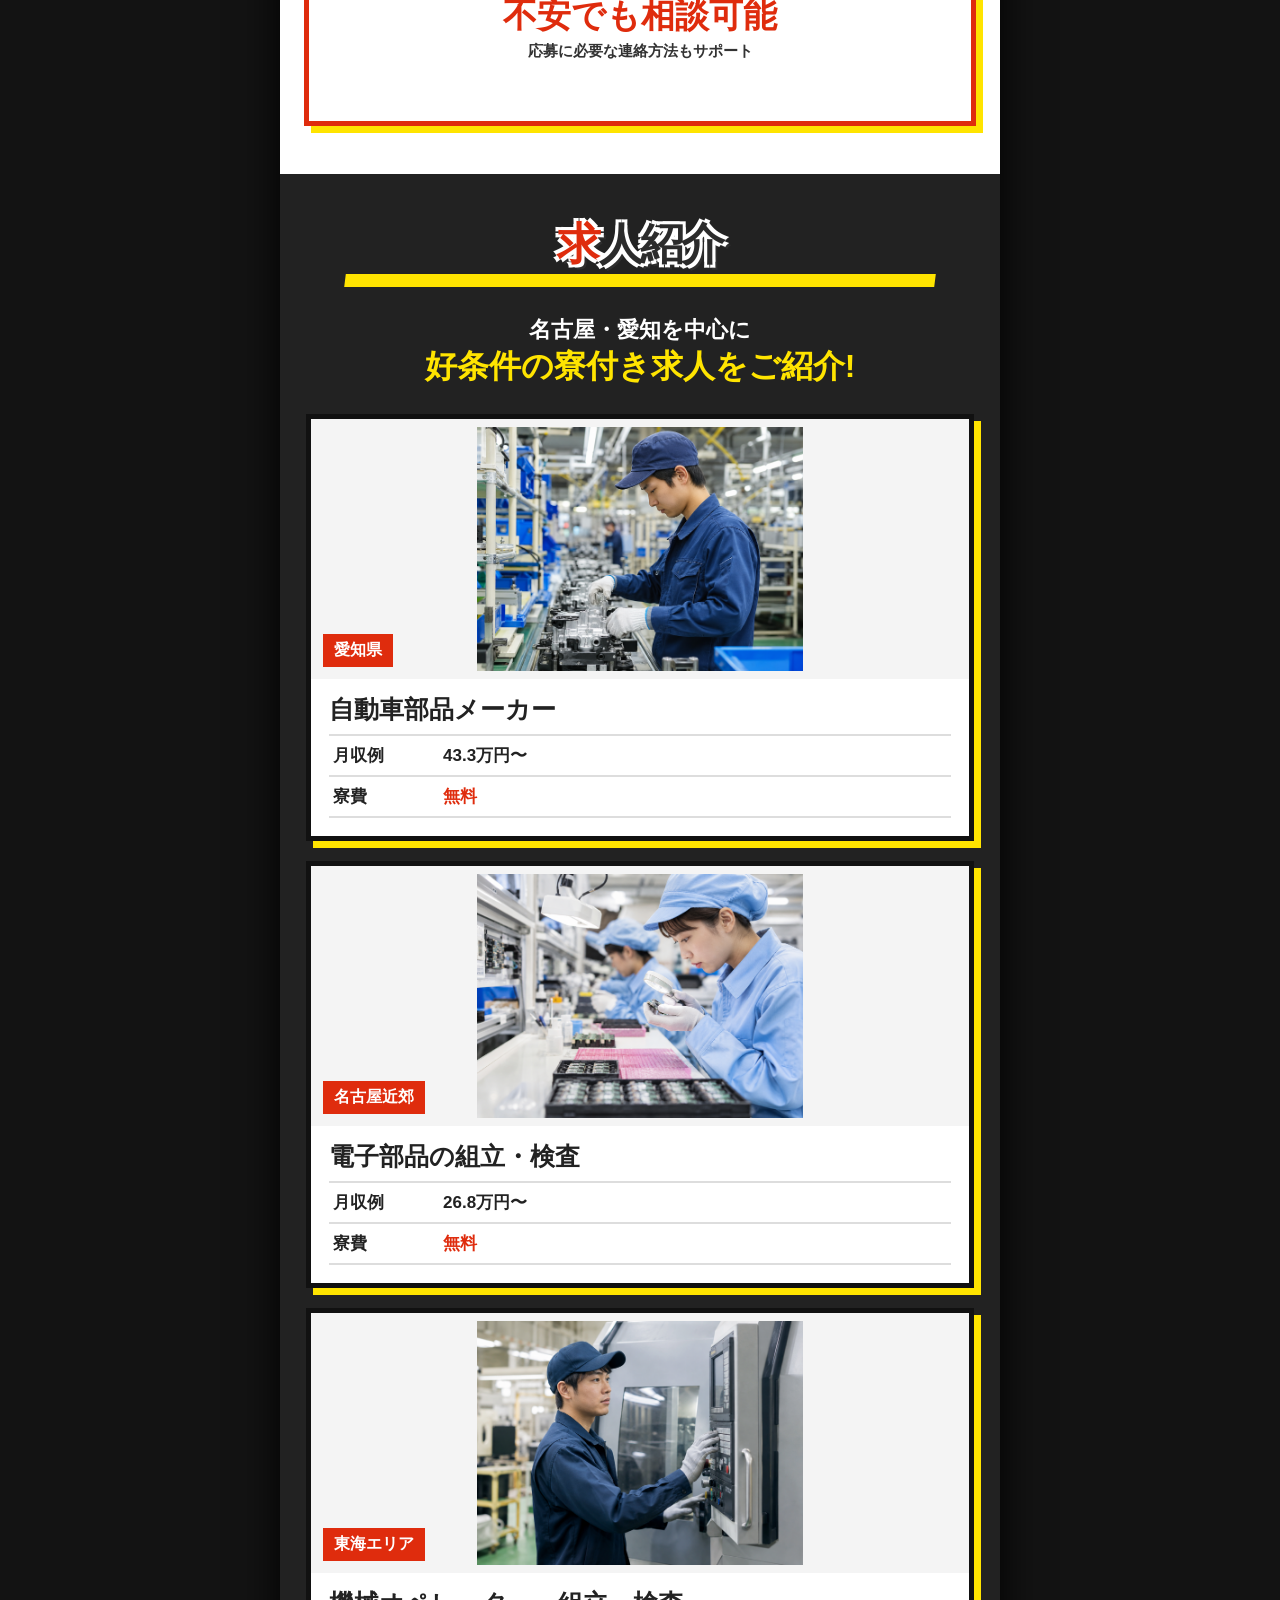
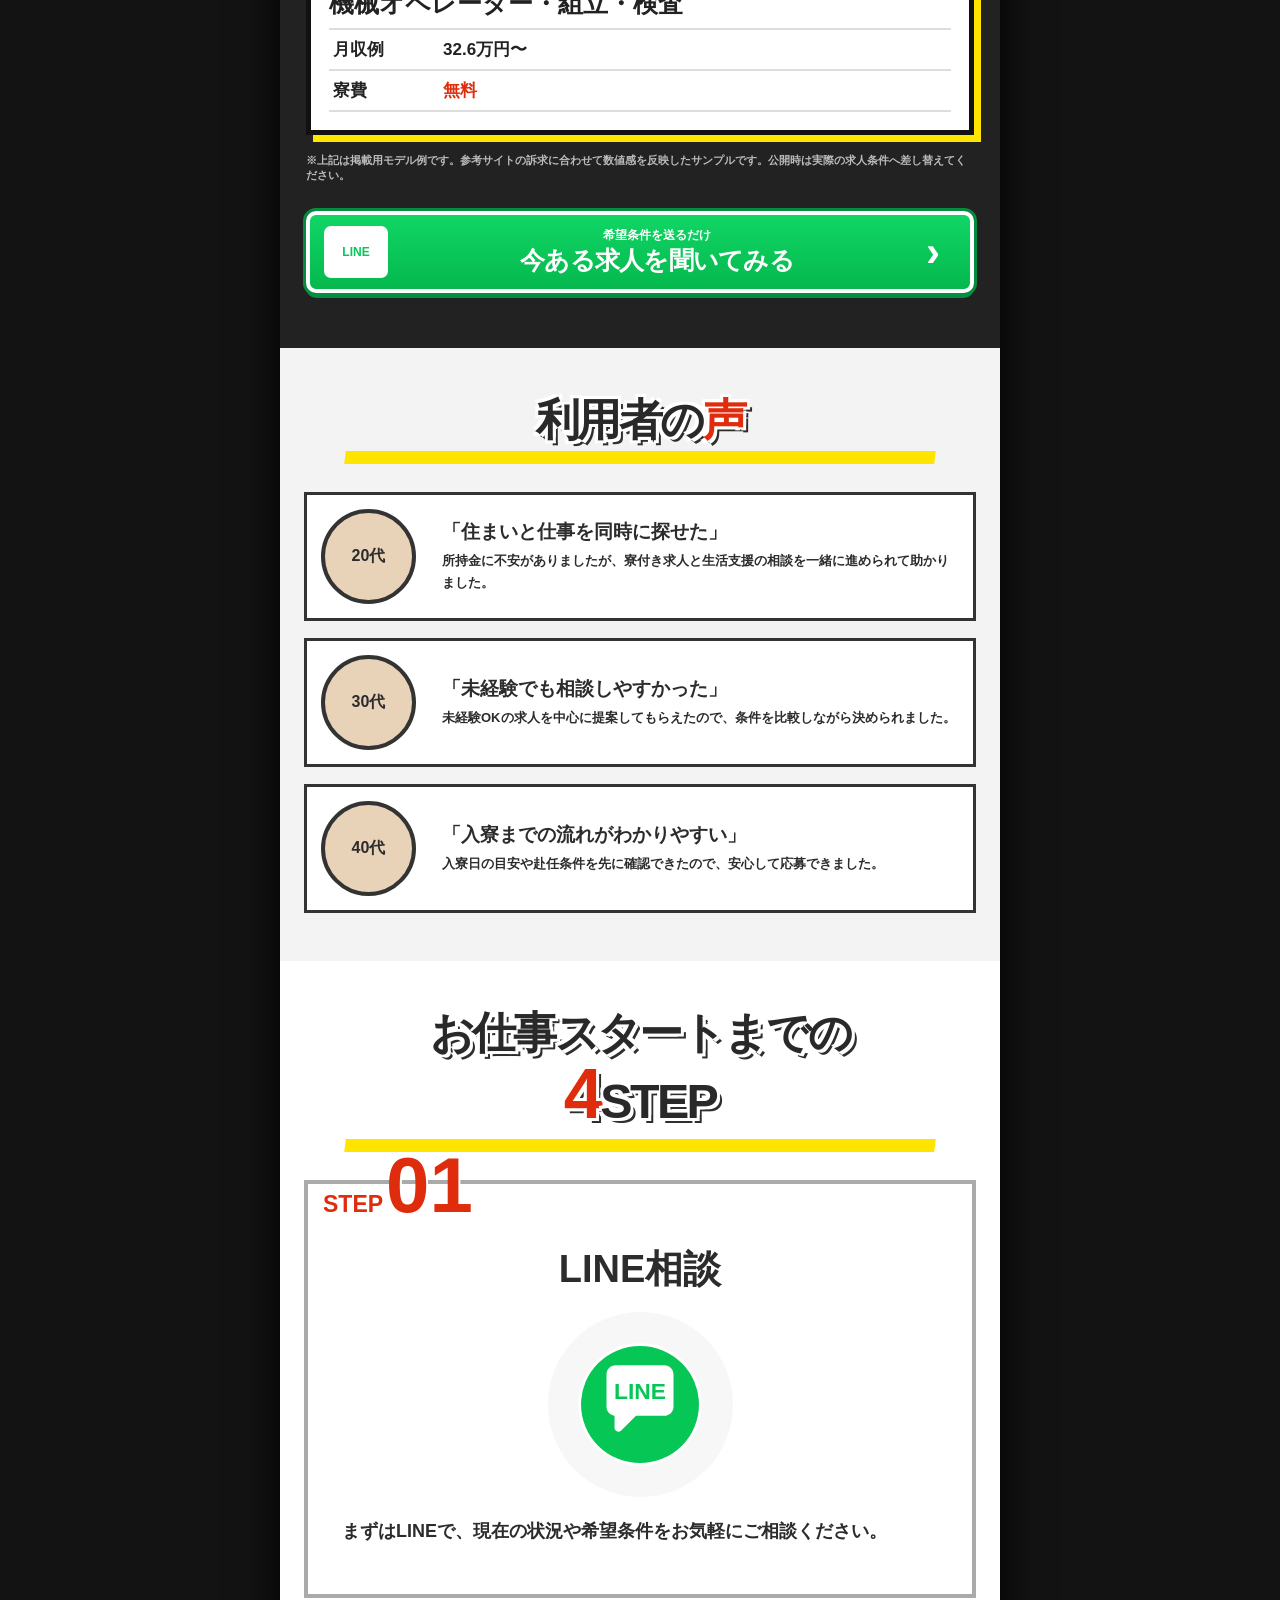
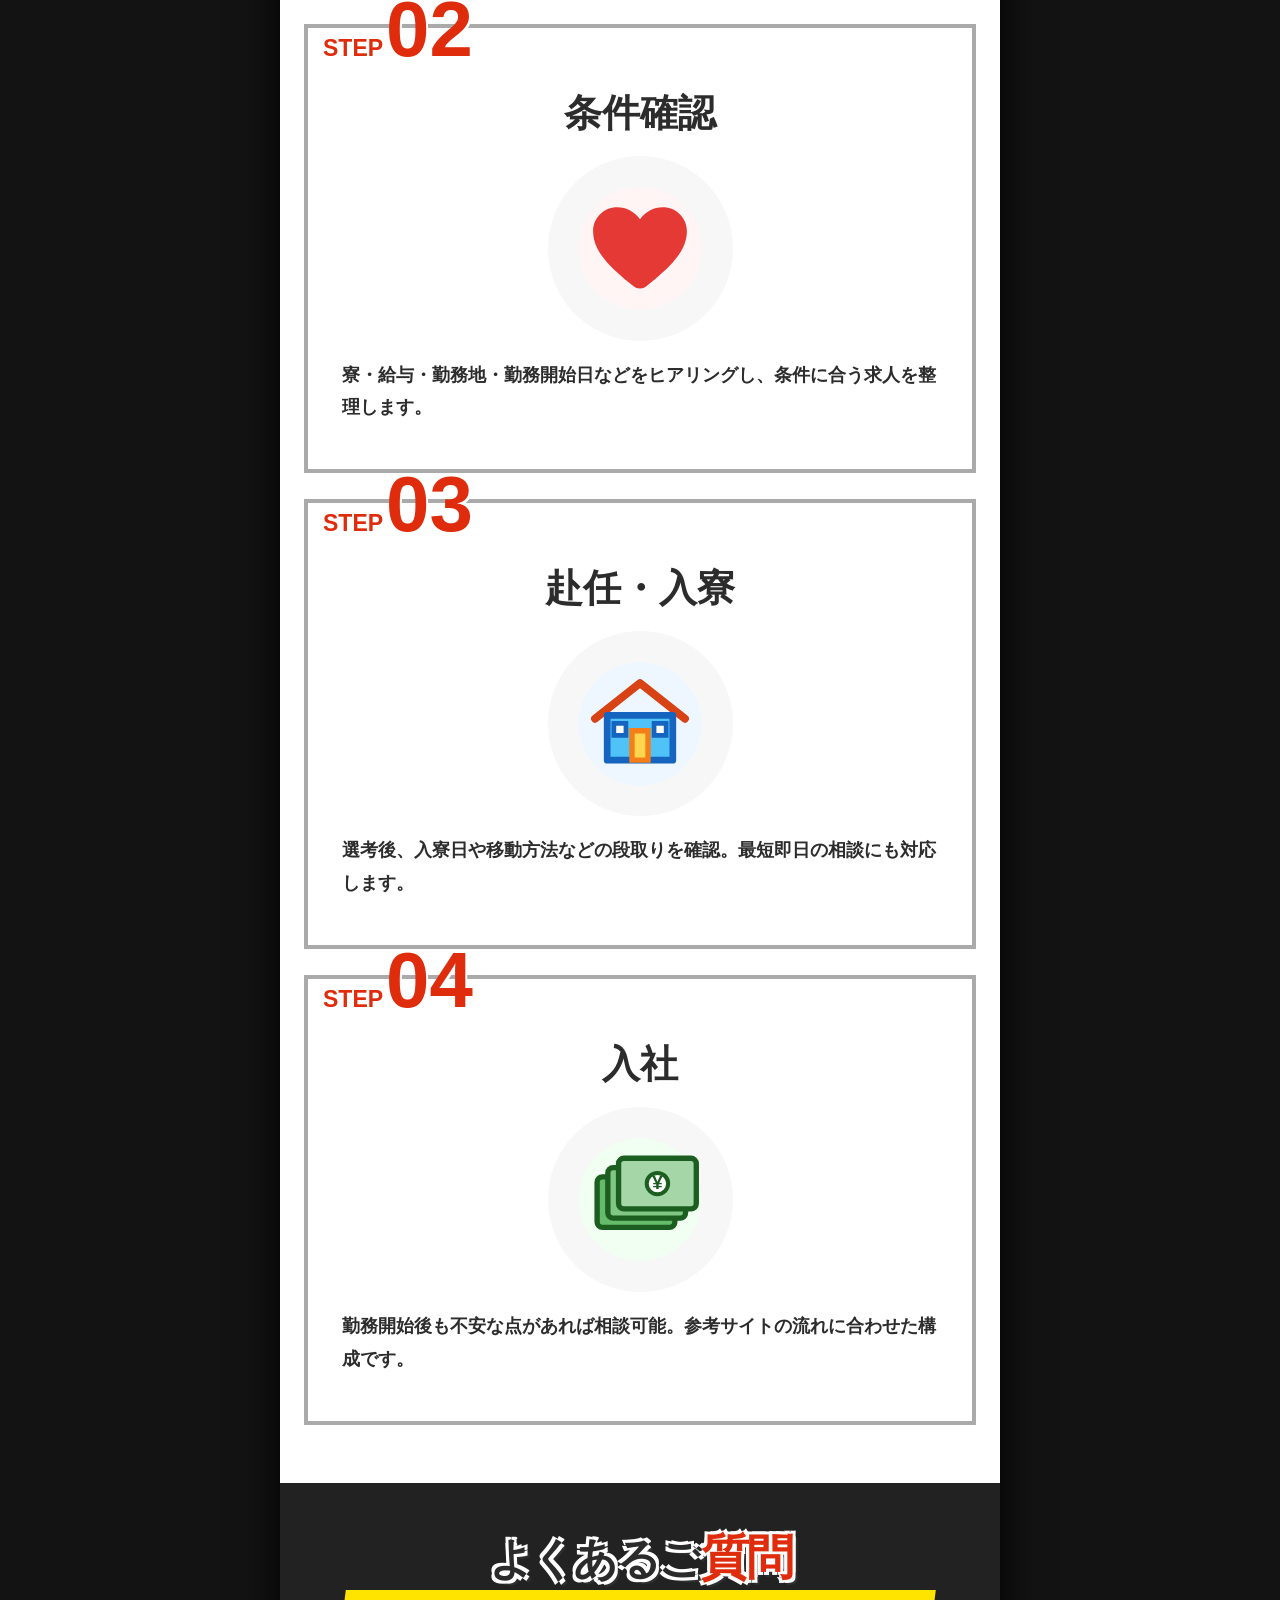
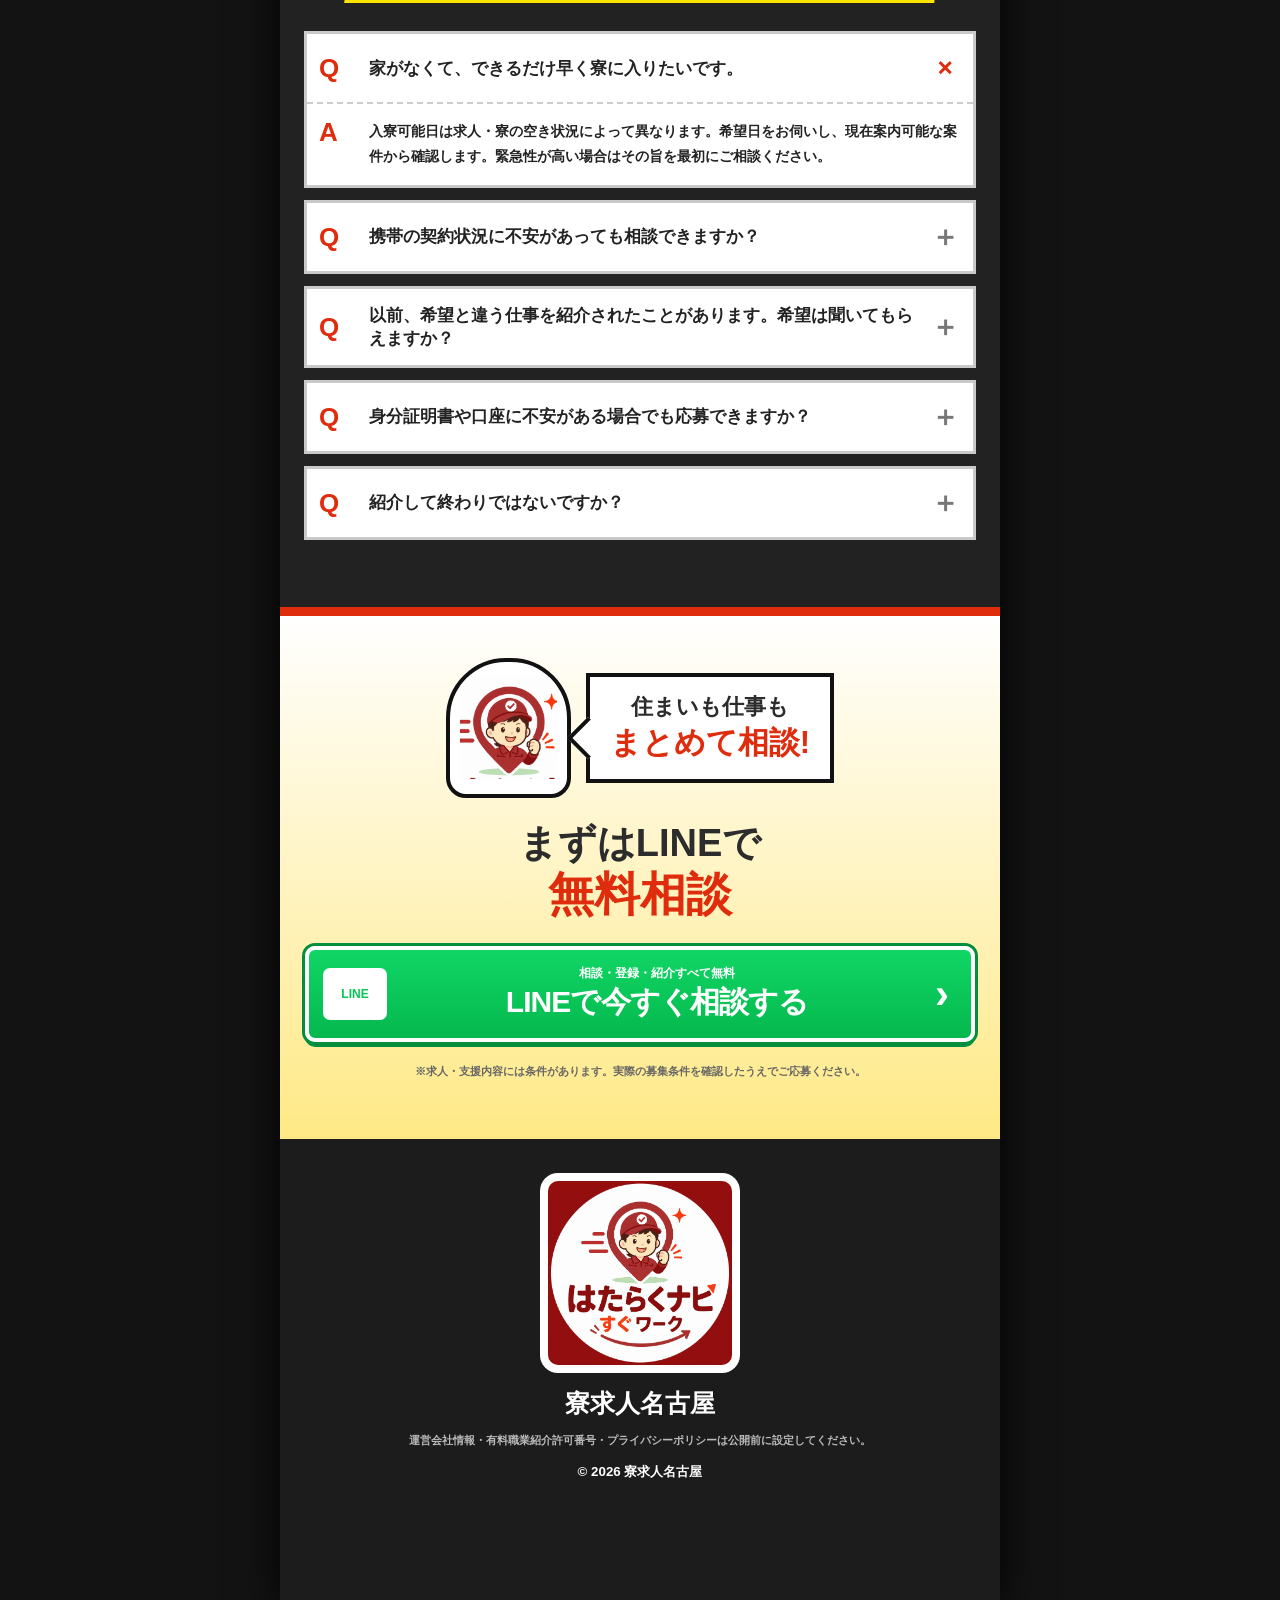
==== commit bee7e600: "Add files via upload" ====
--- a/index.html
+++ b/index.html
@@ -12,7 +12,7 @@
 <div class="page-shell">
   <header class="topbar">
     <a href="#top" class="brand" aria-label="トップへ">
-      <span class="brand-slash">≡</span>
+      <img src="./assets/logo-red-mark.png" alt="はたらくナビすぐワークのロゴマーク" class="brand-logo">
       <span><small>名古屋・愛知の寮付き求人なら</small><strong>寮求人名古屋</strong></span>
     </a>
     <a href="https://lin.ee/xo4sCJy" class="top-line" target="_blank" rel="noopener"><i>LINE</i><b>無料相談</b></a>
@@ -123,13 +123,13 @@
     </section>
 
     <section class="white-section steps" id="steps">
-      <div class="graphic-heading black">就業までの<br><span class="red giant">4</span><b>STEP</b></div>
+      <div class="graphic-heading black">お仕事スタートまでの<br><span class="red giant">4</span><b>STEP</b></div>
       <div class="yellow-bar"></div>
       <div class="step-cards">
-        <article><div class="stepno"><small>STEP</small>01</div><h3>LINE相談</h3><div class="round-icon">▤</div><p>まずはLINEで、現在の状況や希望条件をお気軽にご相談ください。</p></article>
-        <article><div class="stepno"><small>STEP</small>02</div><h3>条件確認</h3><div class="round-icon">☻</div><p>寮・給与・勤務地・勤務開始日などをヒアリングし、条件に合う求人を整理します。</p></article>
-        <article><div class="stepno"><small>STEP</small>03</div><h3>赴任・入寮</h3><div class="round-icon">⌂</div><p>選考後、入寮日や移動方法などの段取りを確認。最短即日の相談にも対応します。</p></article>
-        <article><div class="stepno"><small>STEP</small>04</div><h3>入社</h3><div class="round-icon">⚙</div><p>勤務開始後も不安な点があれば相談可能。参考サイトの流れに合わせた構成です。</p></article>
+        <article><div class="stepno"><small>STEP</small>01</div><h3>LINE相談</h3><div class="round-icon icon-image"><img src="./assets/icon-line.svg" alt="LINEアイコン"></div><p>まずはLINEで、現在の状況や希望条件をお気軽にご相談ください。</p></article>
+        <article><div class="stepno"><small>STEP</small>02</div><h3>条件確認</h3><div class="round-icon icon-image"><img src="./assets/icon-heart.svg" alt="ハートアイコン"></div><p>寮・給与・勤務地・勤務開始日などをヒアリングし、条件に合う求人を整理します。</p></article>
+        <article><div class="stepno"><small>STEP</small>03</div><h3>赴任・入寮</h3><div class="round-icon icon-image"><img src="./assets/icon-house.svg" alt="家のアイコン"></div><p>選考後、入寮日や移動方法などの段取りを確認。最短即日の相談にも対応します。</p></article>
+        <article><div class="stepno"><small>STEP</small>04</div><h3>入社</h3><div class="round-icon icon-image"><img src="./assets/icon-cash.svg" alt="札束のアイコン"></div><p>勤務開始後も不安な点があれば相談可能。参考サイトの流れに合わせた構成です。</p></article>
       </div>
     </section>
 
@@ -146,7 +146,7 @@
     </section>
 
     <section class="final-cta">
-      <div class="advisor-card"><div class="advisor-face">☺</div><div class="speech">住まいも仕事も<br><b>まとめて相談!</b></div></div>
+      <div class="advisor-card"><div class="advisor-face logo-face"><img src="./assets/logo-red-mark.png" alt="ロゴマーク"></div><div class="speech">住まいも仕事も<br><b>まとめて相談!</b></div></div>
       <h2>まずはLINEで<br><span>無料相談</span></h2>
       <a class="line-cta big shine" href="https://lin.ee/xo4sCJy" target="_blank" rel="noopener"><span class="line-mark">LINE</span><span><small>相談・登録・紹介すべて無料</small><strong>LINEで今すぐ相談する</strong></span><i>›</i></a>
       <p>※求人・支援内容には条件があります。実際の募集条件を確認したうえでご応募ください。</p>
@@ -154,6 +154,7 @@
   </main>
 
   <footer>
+    <div class="footer-logo-wrap"><img src="./assets/logo-red-full.png" alt="はたらくナビすぐワークの赤いロゴ"></div>
     <div class="footer-brand">寮求人名古屋</div>
     <p>運営会社情報・有料職業紹介許可番号・プライバシーポリシーは公開前に設定してください。</p>
     <small>© 2026 寮求人名古屋</small>
--- a/styles.css
+++ b/styles.css
@@ -100,3 +100,135 @@
   .problem-banner strong{font-size:25px;}
   .problem-banner .worried-face{right:10px;width:76px;height:76px;font-size:28px;}
 }
+
+
+/* v11 fix: center speech bubble text and tail */
+.problem-banner{
+  position:relative;
+  display:flex;
+  flex-direction:column;
+  justify-content:center;
+  align-items:center;
+  text-align:center;
+  padding:22px 18px !important;
+}
+.problem-banner span,
+.problem-banner strong{
+  width:100%;
+  max-width:100% !important;
+  text-align:center !important;
+  margin-left:auto !important;
+  margin-right:auto !important;
+}
+.problem-banner span{font-size:20px; line-height:1.2;}
+.problem-banner strong{font-size:40px; line-height:1.12; margin-top:6px;}
+.problem-banner::after{
+  content:'';
+  position:absolute;
+  left:50%;
+  transform:translateX(-50%);
+  bottom:-38px;
+  width:0;
+  height:0;
+  border-left:34px solid transparent;
+  border-right:34px solid transparent;
+  border-top:38px solid var(--red);
+}
+.problem-banner .worried-face{
+  position:absolute;
+  right:18px;
+  top:50%;
+  transform:translateY(-50%);
+  opacity:.18;
+  z-index:1;
+}
+.problem-banner span,
+.problem-banner strong{position:relative; z-index:2;}
+
+@media (max-width:740px){
+  .problem-banner{
+    min-height:175px;
+    padding:18px 14px !important;
+  }
+  .problem-banner span{font-size:16px;}
+  .problem-banner strong{font-size:30px;}
+  .problem-banner::after{
+    bottom:-28px;
+    border-left-width:26px;
+    border-right-width:26px;
+    border-top-width:28px;
+  }
+}
+
+@media (max-width:390px){
+  .problem-banner{
+    min-height:180px;
+    padding:16px 12px !important;
+  }
+  .problem-banner span{font-size:14px;}
+  .problem-banner strong{font-size:25px;}
+  .problem-banner::after{
+    bottom:-24px;
+    border-left-width:22px;
+    border-right-width:22px;
+    border-top-width:24px;
+  }
+}
+
+
+/* v12: show full job photos without cropping */
+.job-photo{
+  height:260px;
+  position:relative;
+  overflow:hidden;
+  background:#f4f4f4;
+  display:flex;
+  align-items:center;
+  justify-content:center;
+  padding:8px;
+}
+.job-photo img{
+  width:100%;
+  height:100%;
+  object-fit:contain;
+  object-position:center center;
+  display:block;
+}
+@media (max-width:740px){
+  .job-photo{
+    height:210px;
+    padding:6px;
+  }
+  .job-photo img{
+    object-fit:contain;
+  }
+}
+@media (max-width:390px){
+  .job-photo{
+    height:190px;
+    padding:5px;
+  }
+}
+
+
+/* v13 logo and step icon updates */
+.brand{gap:10px;}
+.brand-slash{display:none !important;}
+.brand-logo{width:58px;height:58px;object-fit:cover;border-radius:50%;border:2px solid #e7e7e7;background:#fff;box-shadow:0 2px 6px rgba(0,0,0,.12);flex:0 0 auto;}
+.brand strong{font-size:22px;}
+.brand small{font-size:10px;}
+.footer-logo-wrap{display:flex;justify-content:center;margin-bottom:14px;}
+.footer-logo-wrap img{width:200px;max-width:70%;height:auto;border-radius:18px;background:#fff;padding:8px;}
+
+.icon-image{background:#f7f7f7;overflow:hidden;}
+.icon-image img{width:72%;height:72%;object-fit:contain;display:block;}
+
+.logo-face{background:#fff !important;display:flex;align-items:center;justify-content:center;overflow:hidden;padding:10px;}
+.logo-face img{width:100%;height:100%;object-fit:contain;display:block;}
+
+@media(max-width:740px){
+  .brand-logo{width:46px;height:46px;}
+  .brand strong{font-size:17px;}
+  .brand small{font-size:8px;}
+  .footer-logo-wrap img{width:170px;max-width:76%;padding:6px;}
+}
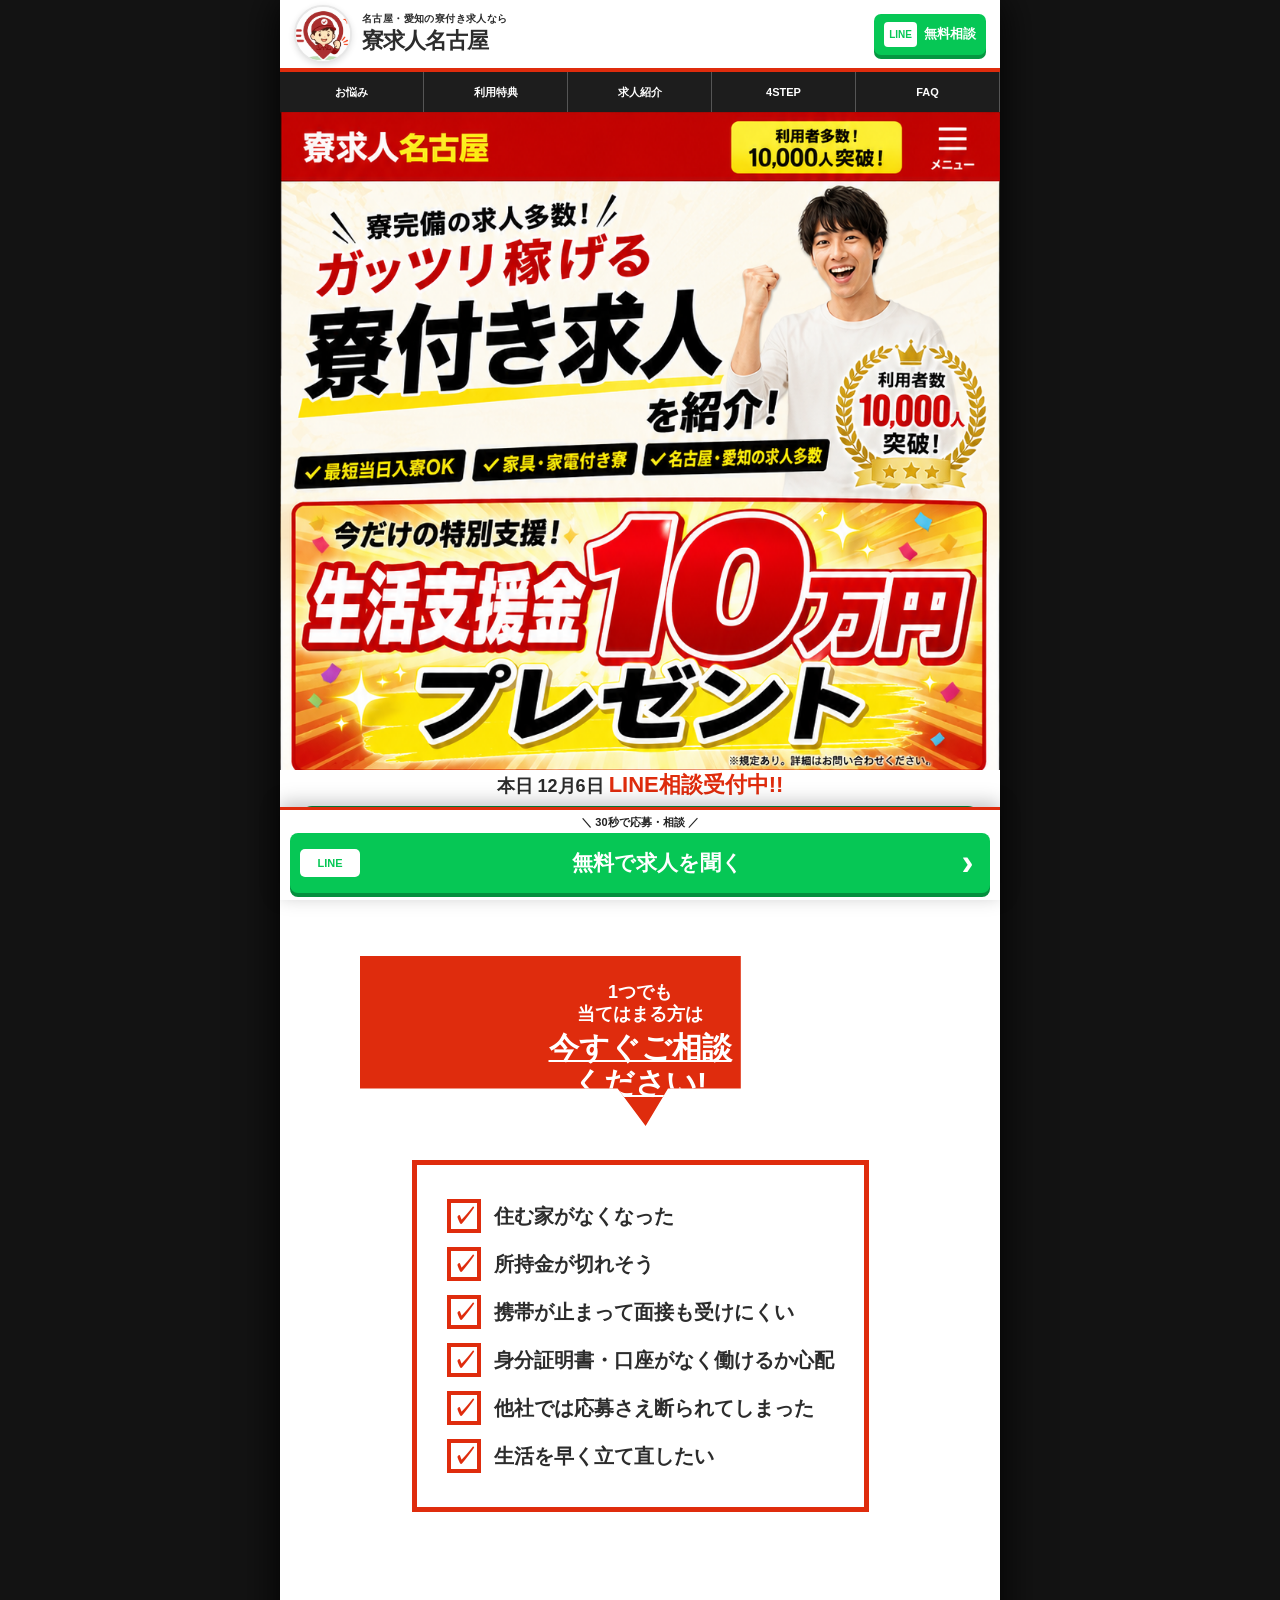
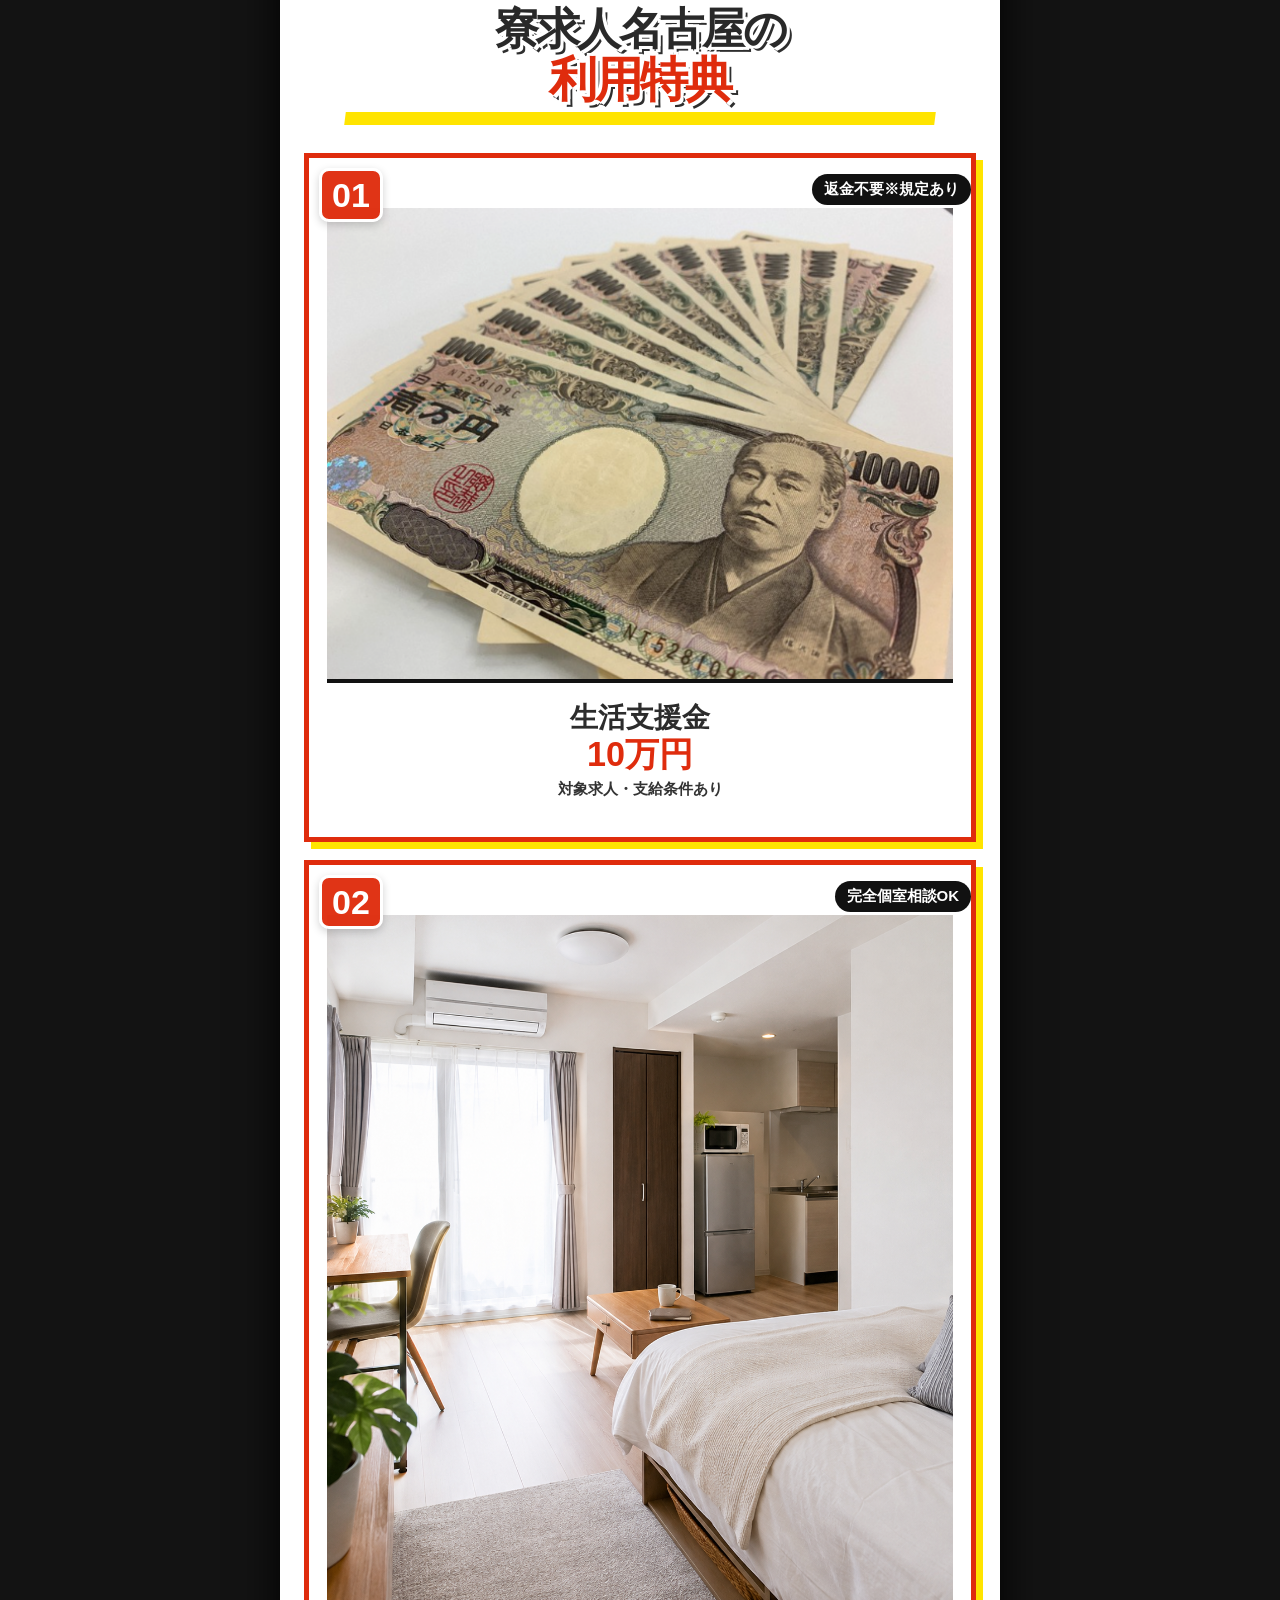
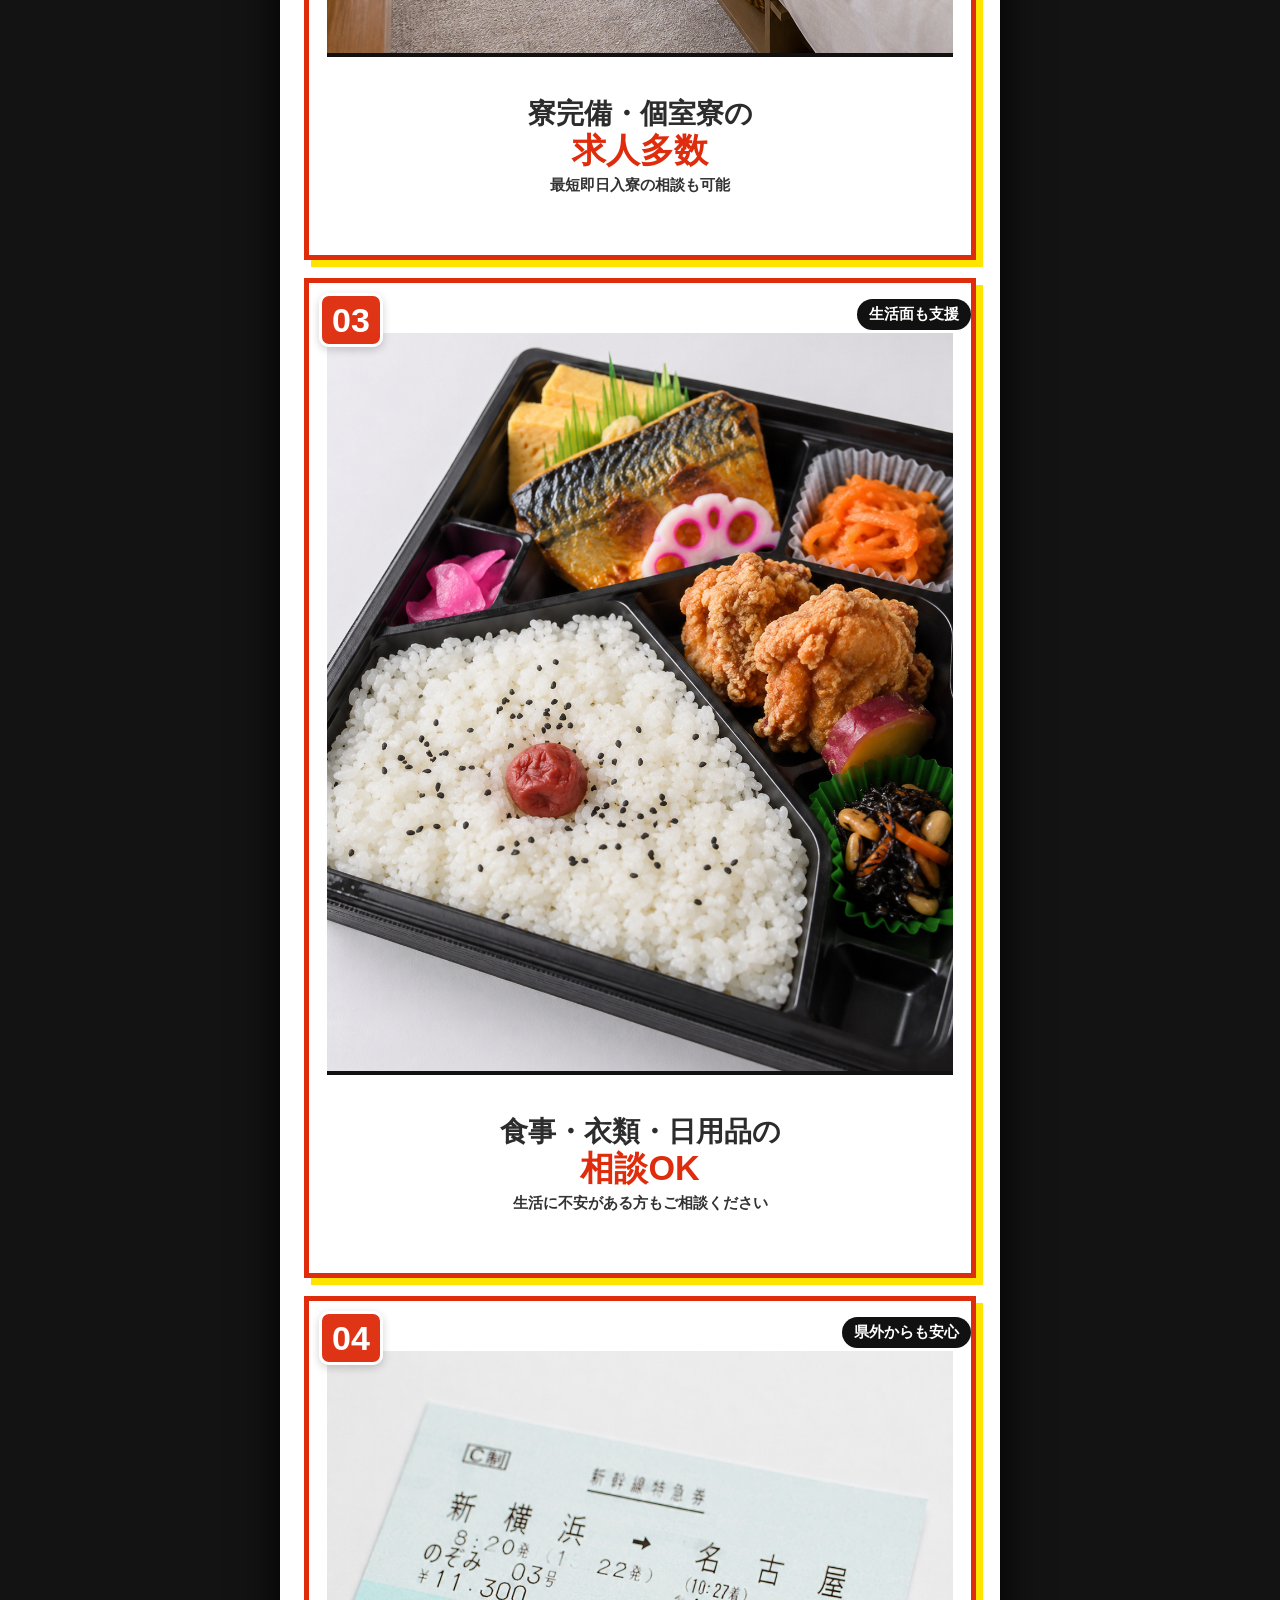
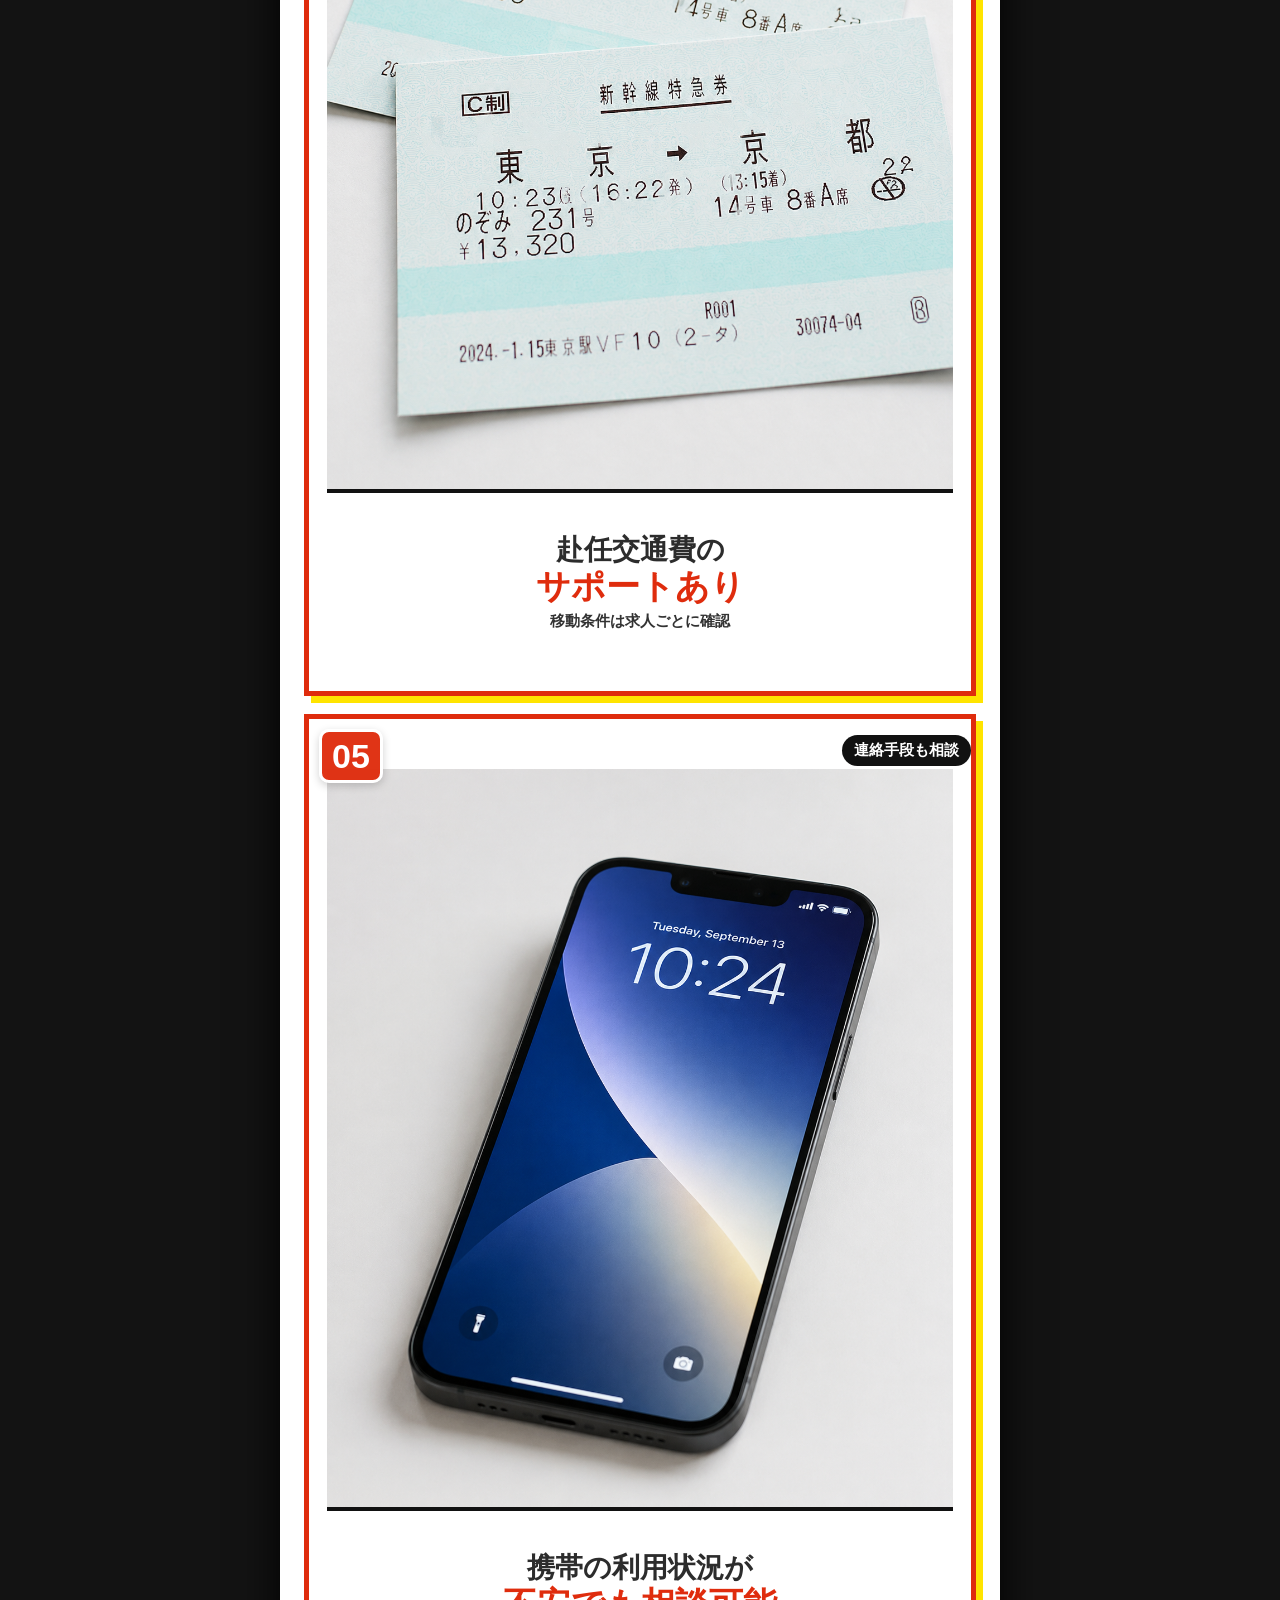
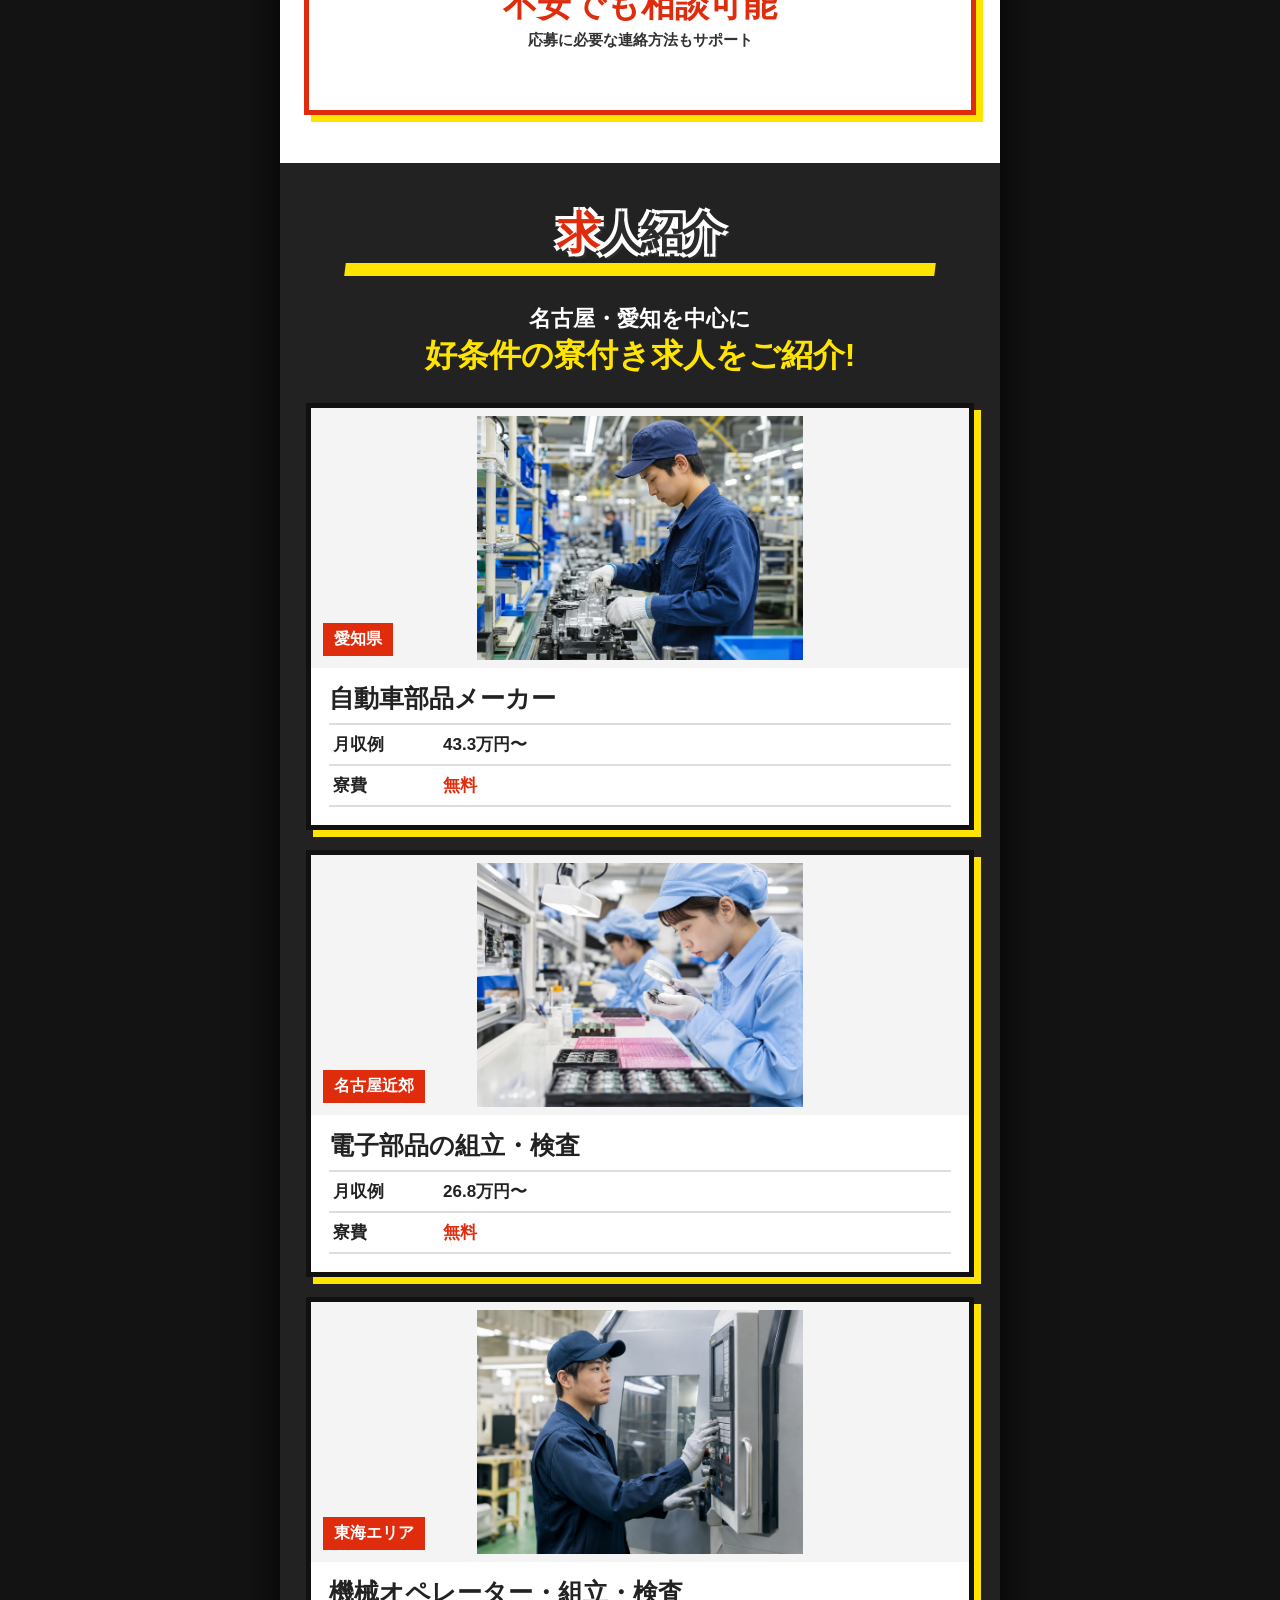
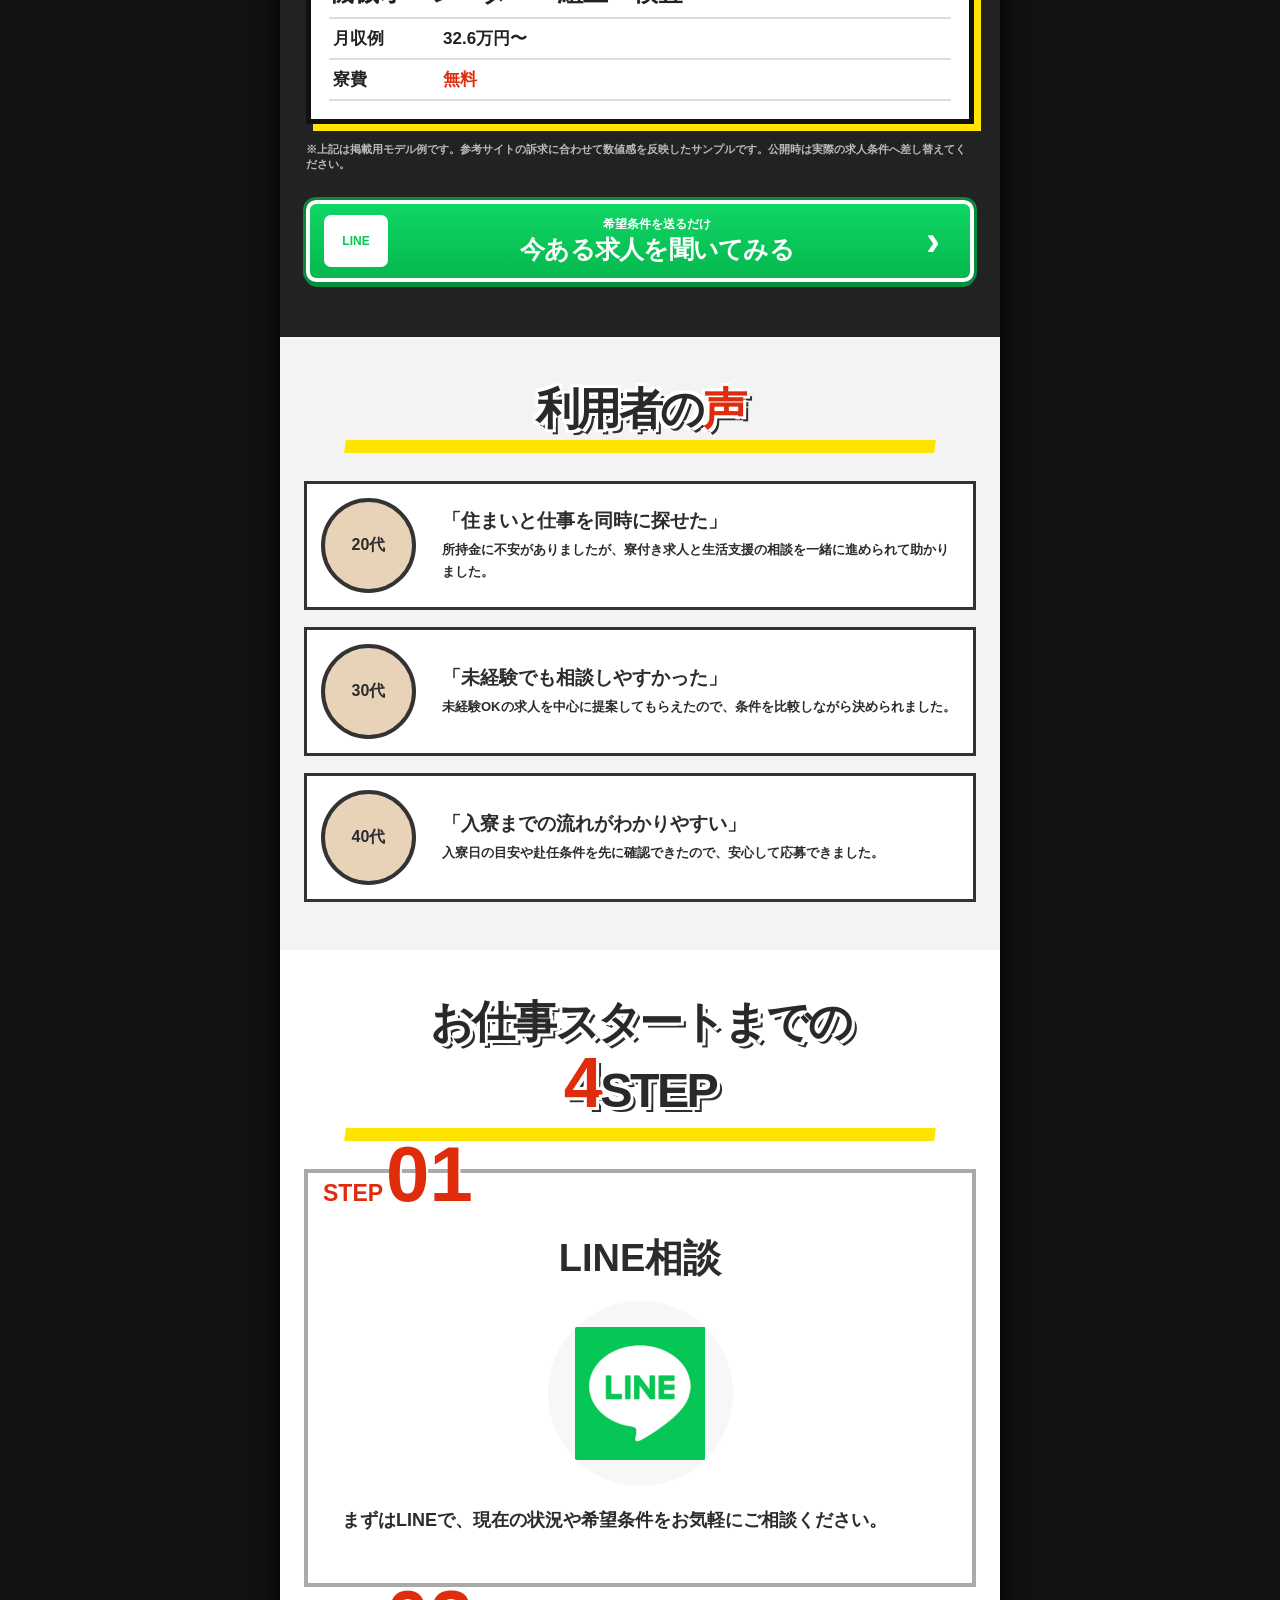
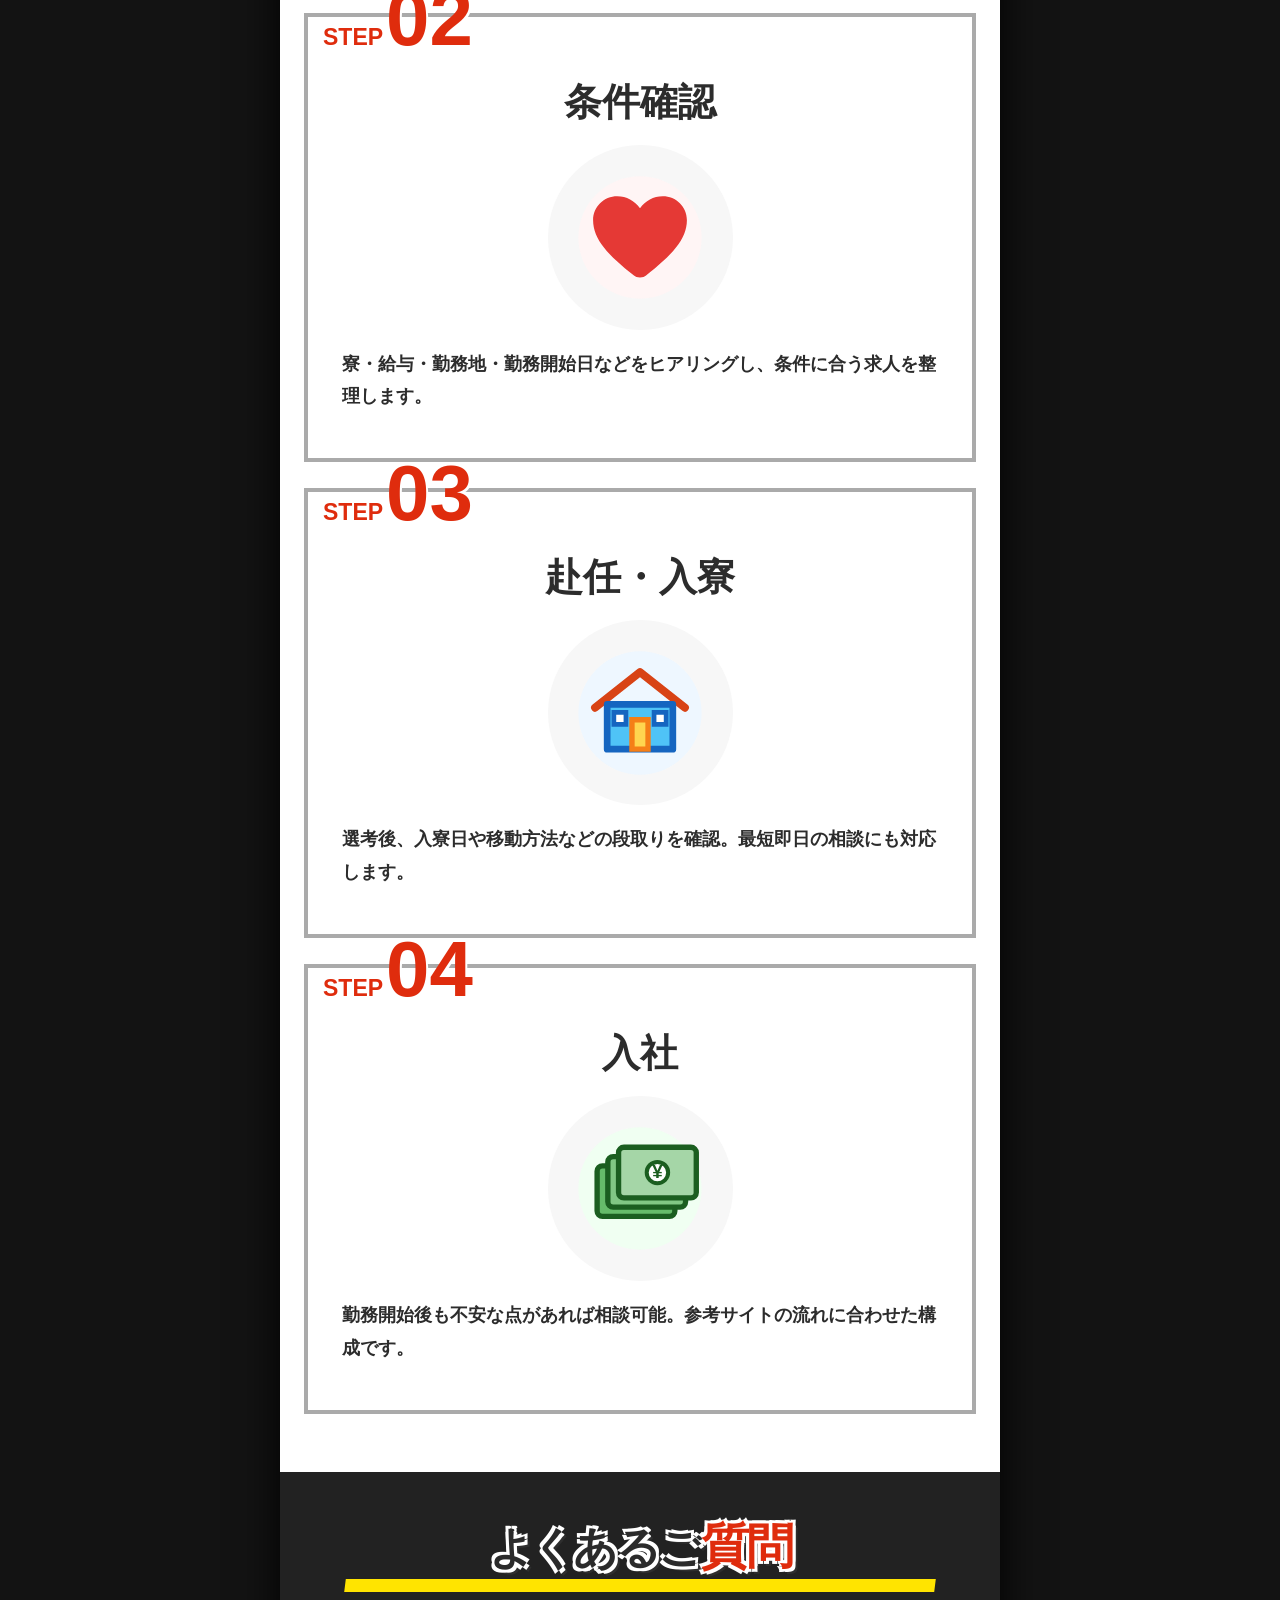
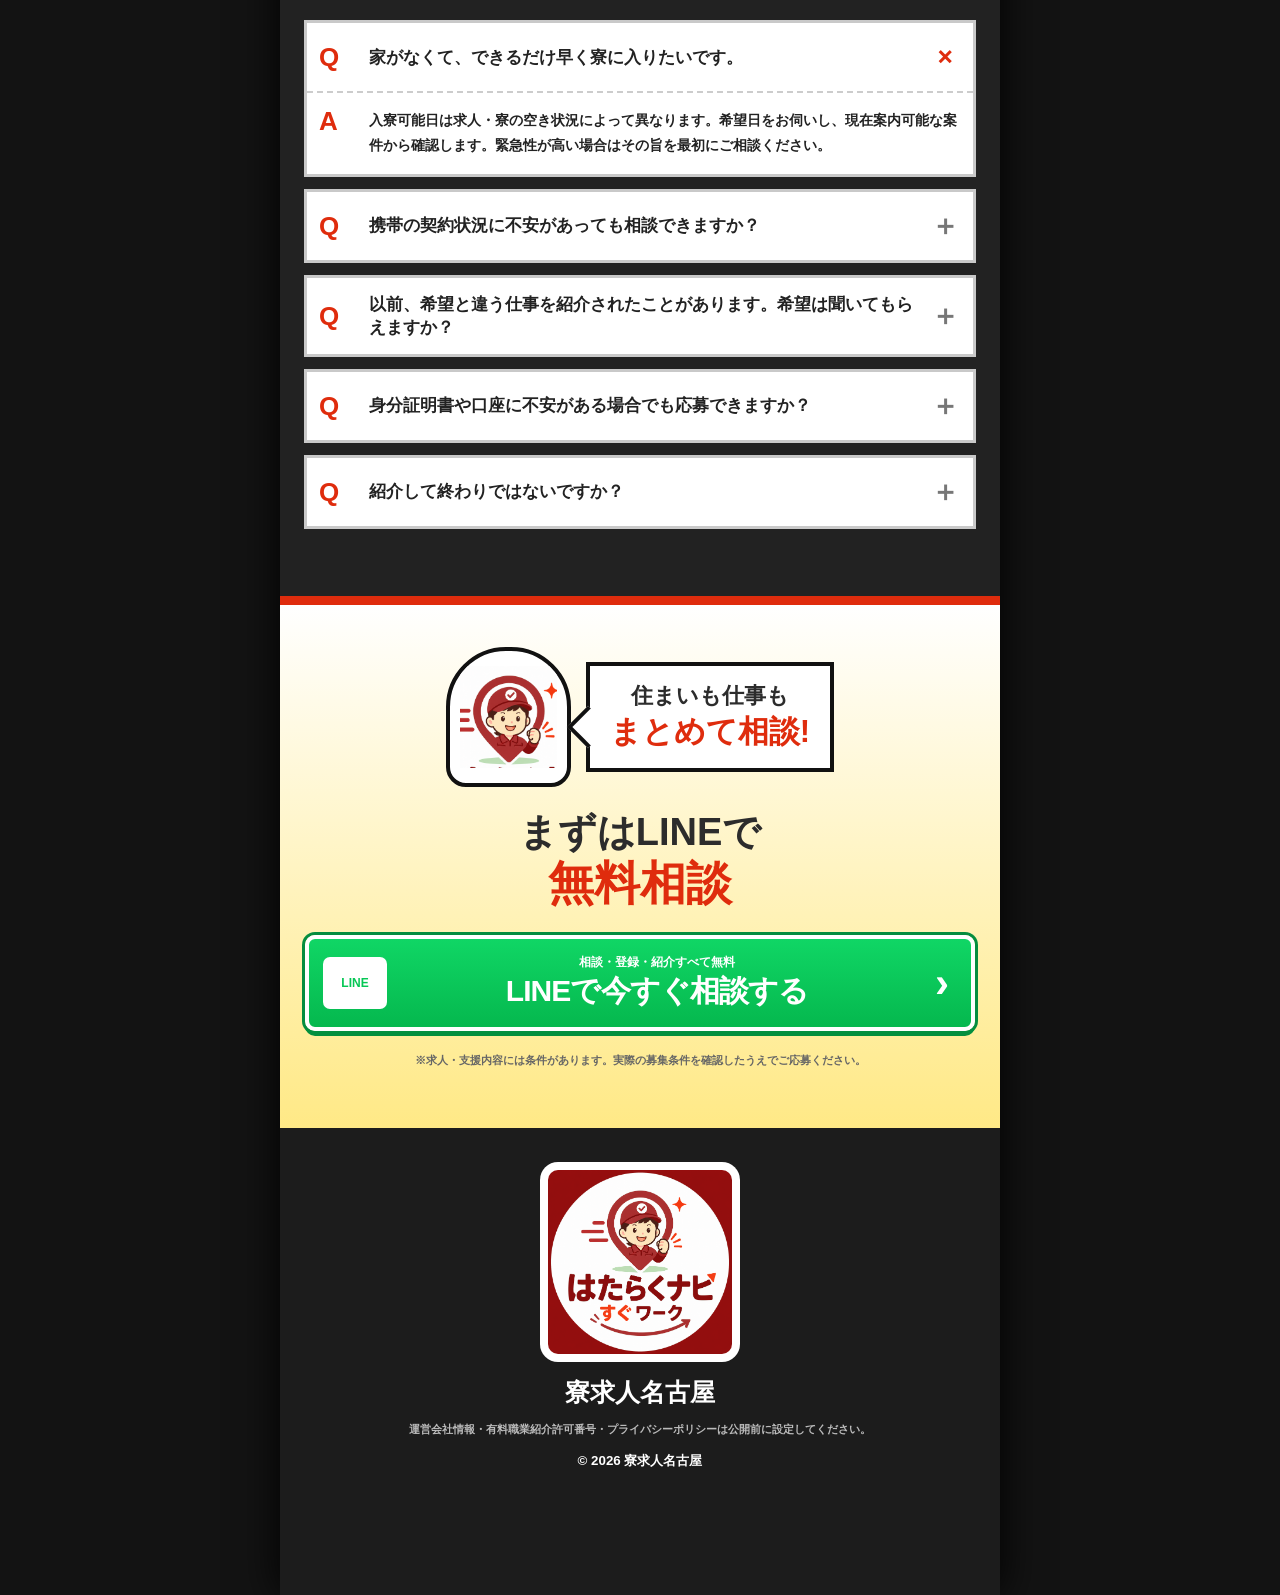
==== commit cdcd6120: "Add files via upload" ====
--- a/index.html
+++ b/index.html
@@ -126,7 +126,7 @@
       <div class="graphic-heading black">お仕事スタートまでの<br><span class="red giant">4</span><b>STEP</b></div>
       <div class="yellow-bar"></div>
       <div class="step-cards">
-        <article><div class="stepno"><small>STEP</small>01</div><h3>LINE相談</h3><div class="round-icon icon-image"><img src="./assets/icon-line.svg" alt="LINEアイコン"></div><p>まずはLINEで、現在の状況や希望条件をお気軽にご相談ください。</p></article>
+        <article><div class="stepno"><small>STEP</small>01</div><h3>LINE相談</h3><div class="round-icon icon-image"><img src="./assets/icon-line.png" alt="LINEアイコン"></div><p>まずはLINEで、現在の状況や希望条件をお気軽にご相談ください。</p></article>
         <article><div class="stepno"><small>STEP</small>02</div><h3>条件確認</h3><div class="round-icon icon-image"><img src="./assets/icon-heart.svg" alt="ハートアイコン"></div><p>寮・給与・勤務地・勤務開始日などをヒアリングし、条件に合う求人を整理します。</p></article>
         <article><div class="stepno"><small>STEP</small>03</div><h3>赴任・入寮</h3><div class="round-icon icon-image"><img src="./assets/icon-house.svg" alt="家のアイコン"></div><p>選考後、入寮日や移動方法などの段取りを確認。最短即日の相談にも対応します。</p></article>
         <article><div class="stepno"><small>STEP</small>04</div><h3>入社</h3><div class="round-icon icon-image"><img src="./assets/icon-cash.svg" alt="札束のアイコン"></div><p>勤務開始後も不安な点があれば相談可能。参考サイトの流れに合わせた構成です。</p></article>
--- a/styles.css
+++ b/styles.css
@@ -232,3 +232,61 @@
   .brand small{font-size:8px;}
   .footer-logo-wrap img{width:170px;max-width:76%;padding:6px;}
 }
+
+
+/* v15 fix: place the speech bubble itself at the horizontal center of the page */
+.problem-section{
+  display:flex;
+  flex-direction:column;
+  align-items:center;
+}
+.problem-banner{
+  width:min(92%, 560px);
+  margin:0 auto 34px !important;
+  left:auto !important;
+  right:auto !important;
+  padding:22px 18px !important;
+  min-height:170px;
+  box-sizing:border-box;
+}
+.problem-banner span,
+.problem-banner strong{
+  text-align:center !important;
+  width:100%;
+  margin:0 auto !important;
+}
+.problem-banner span{
+  font-size:18px;
+  line-height:1.2;
+}
+.problem-banner strong{
+  font-size:30px;
+  line-height:1.15;
+  margin-top:6px !important;
+}
+.problem-banner::after{
+  left:50% !important;
+  transform:translateX(-50%) !important;
+}
+.problem-banner .worried-face{
+  display:none !important;
+}
+@media (max-width:740px){
+  .problem-banner{
+    width:min(94%, 520px);
+    min-height:160px;
+    padding:18px 14px !important;
+    margin:0 auto 28px !important;
+  }
+  .problem-banner span{font-size:15px;}
+  .problem-banner strong{font-size:24px;line-height:1.12;}
+}
+@media (max-width:390px){
+  .problem-banner{
+    width:min(95%, 500px);
+    min-height:152px;
+    padding:16px 12px !important;
+  }
+  .problem-banner span{font-size:14px;}
+  .problem-banner strong{font-size:21px;}
+}
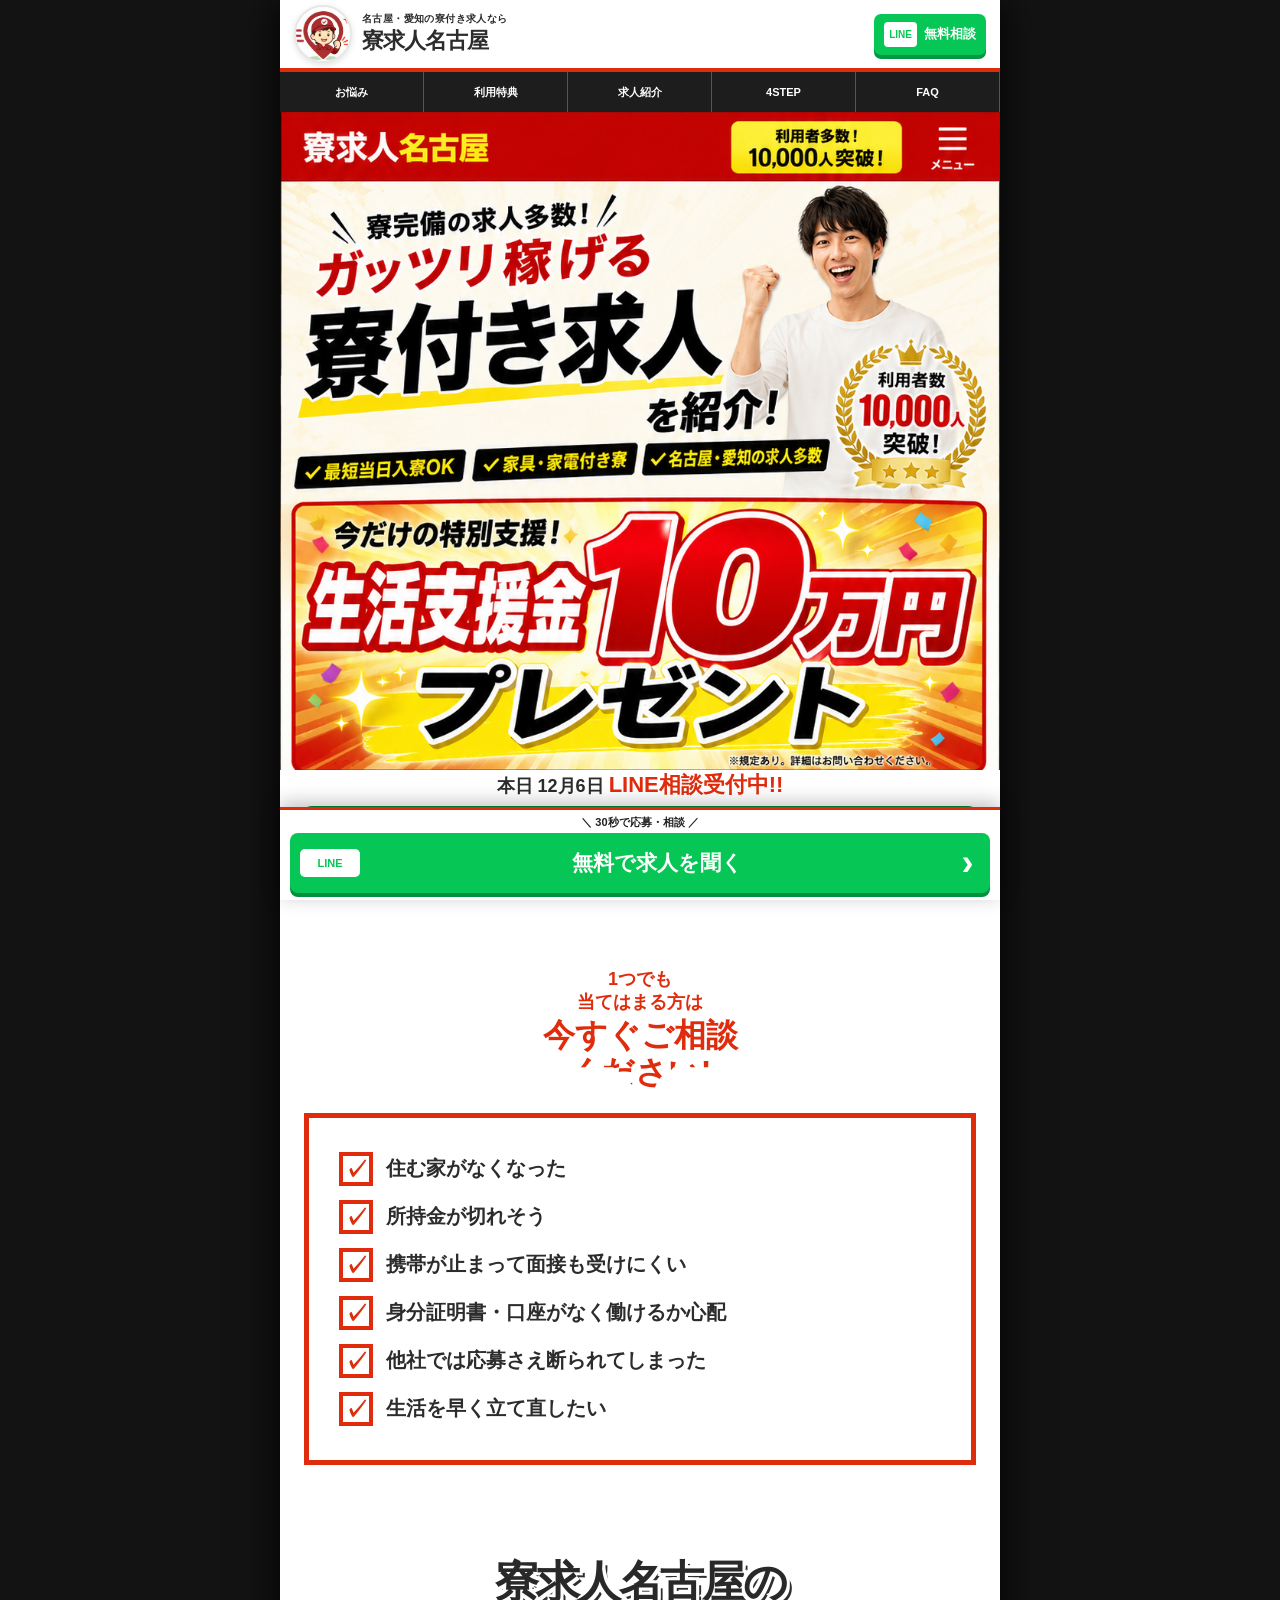
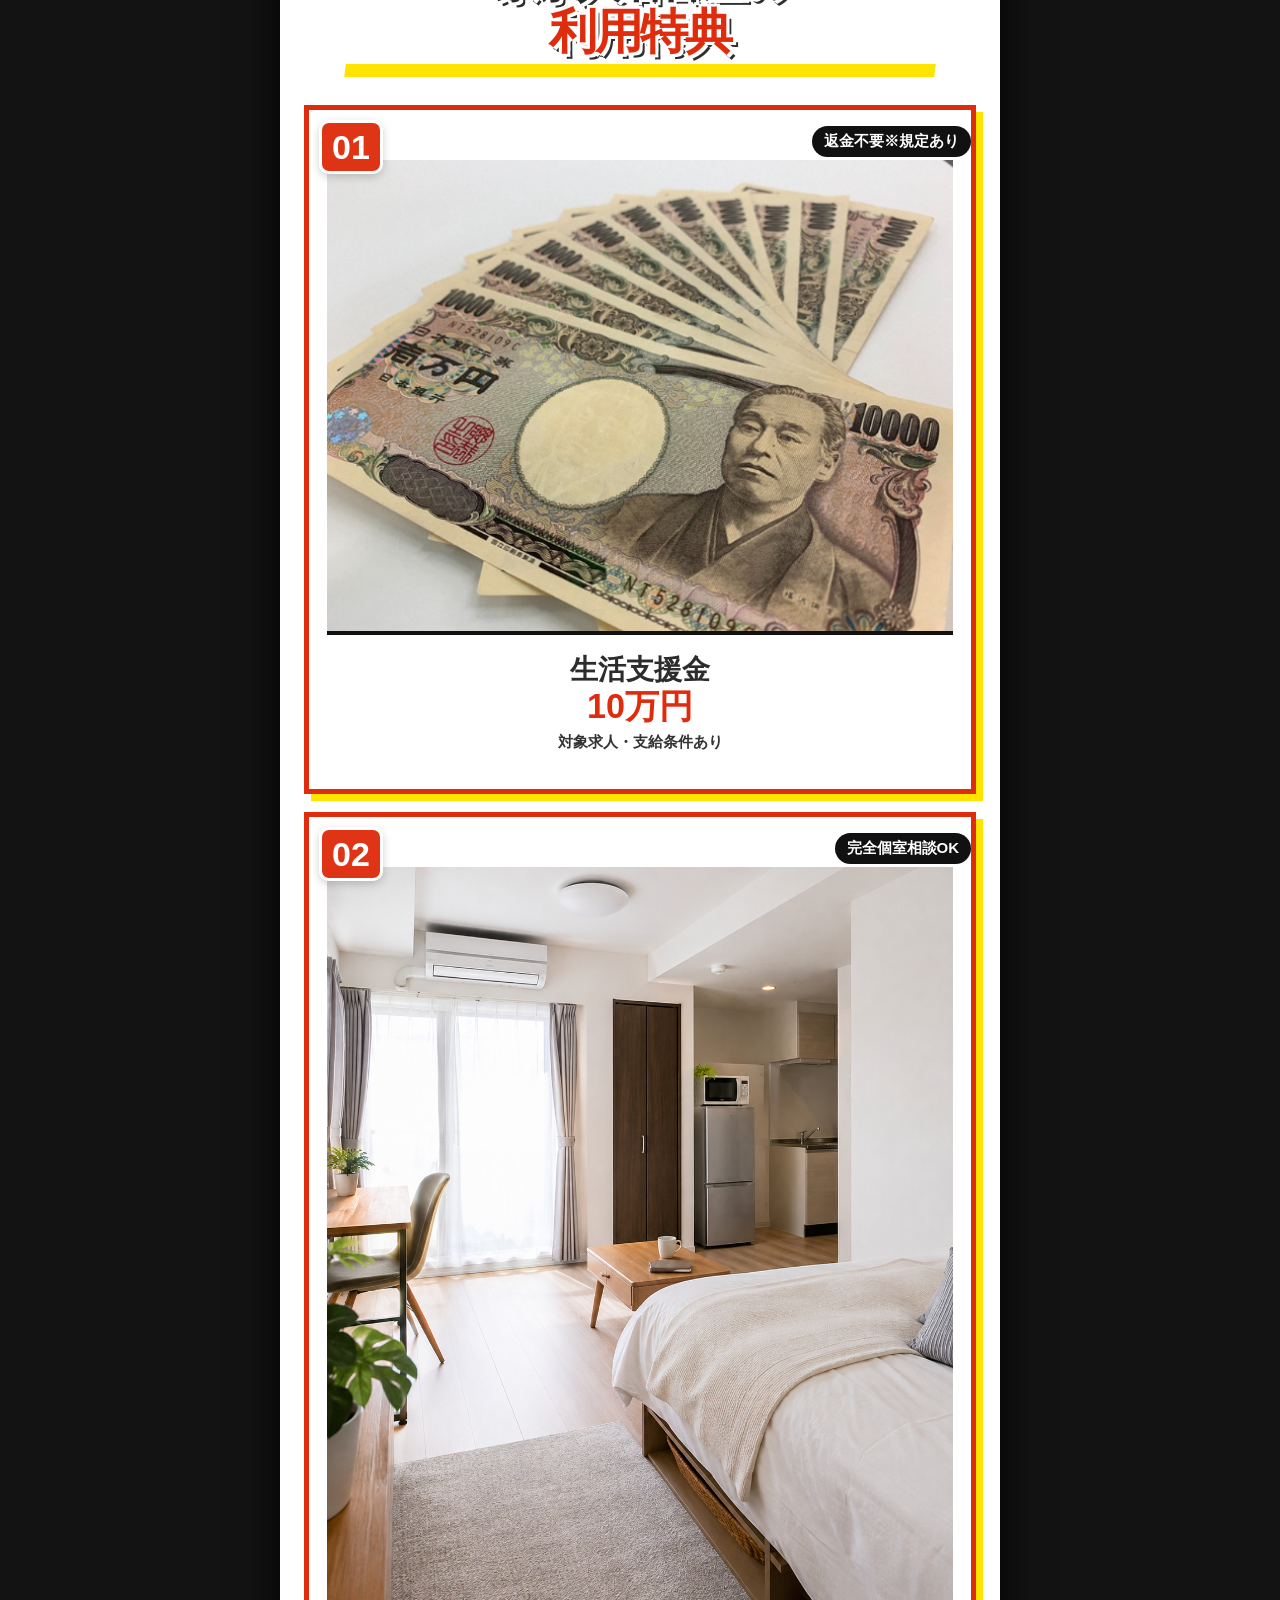
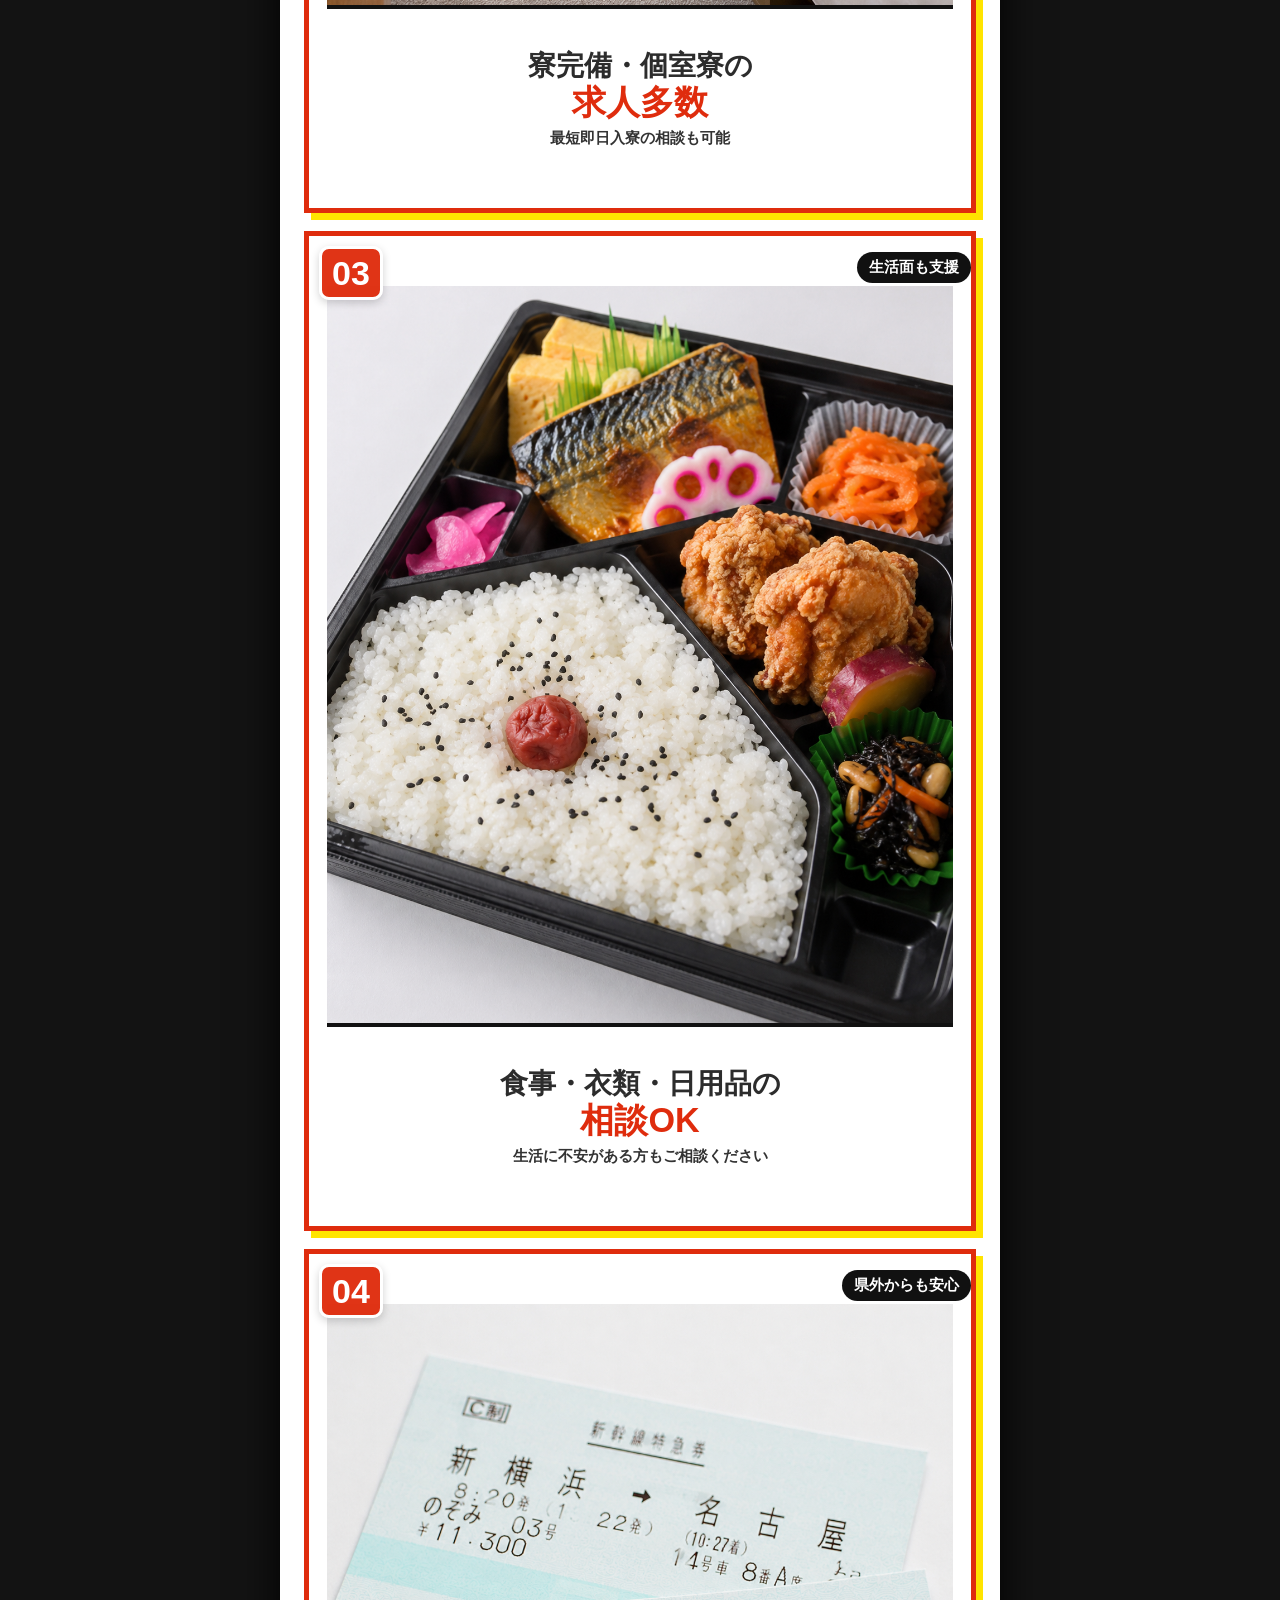
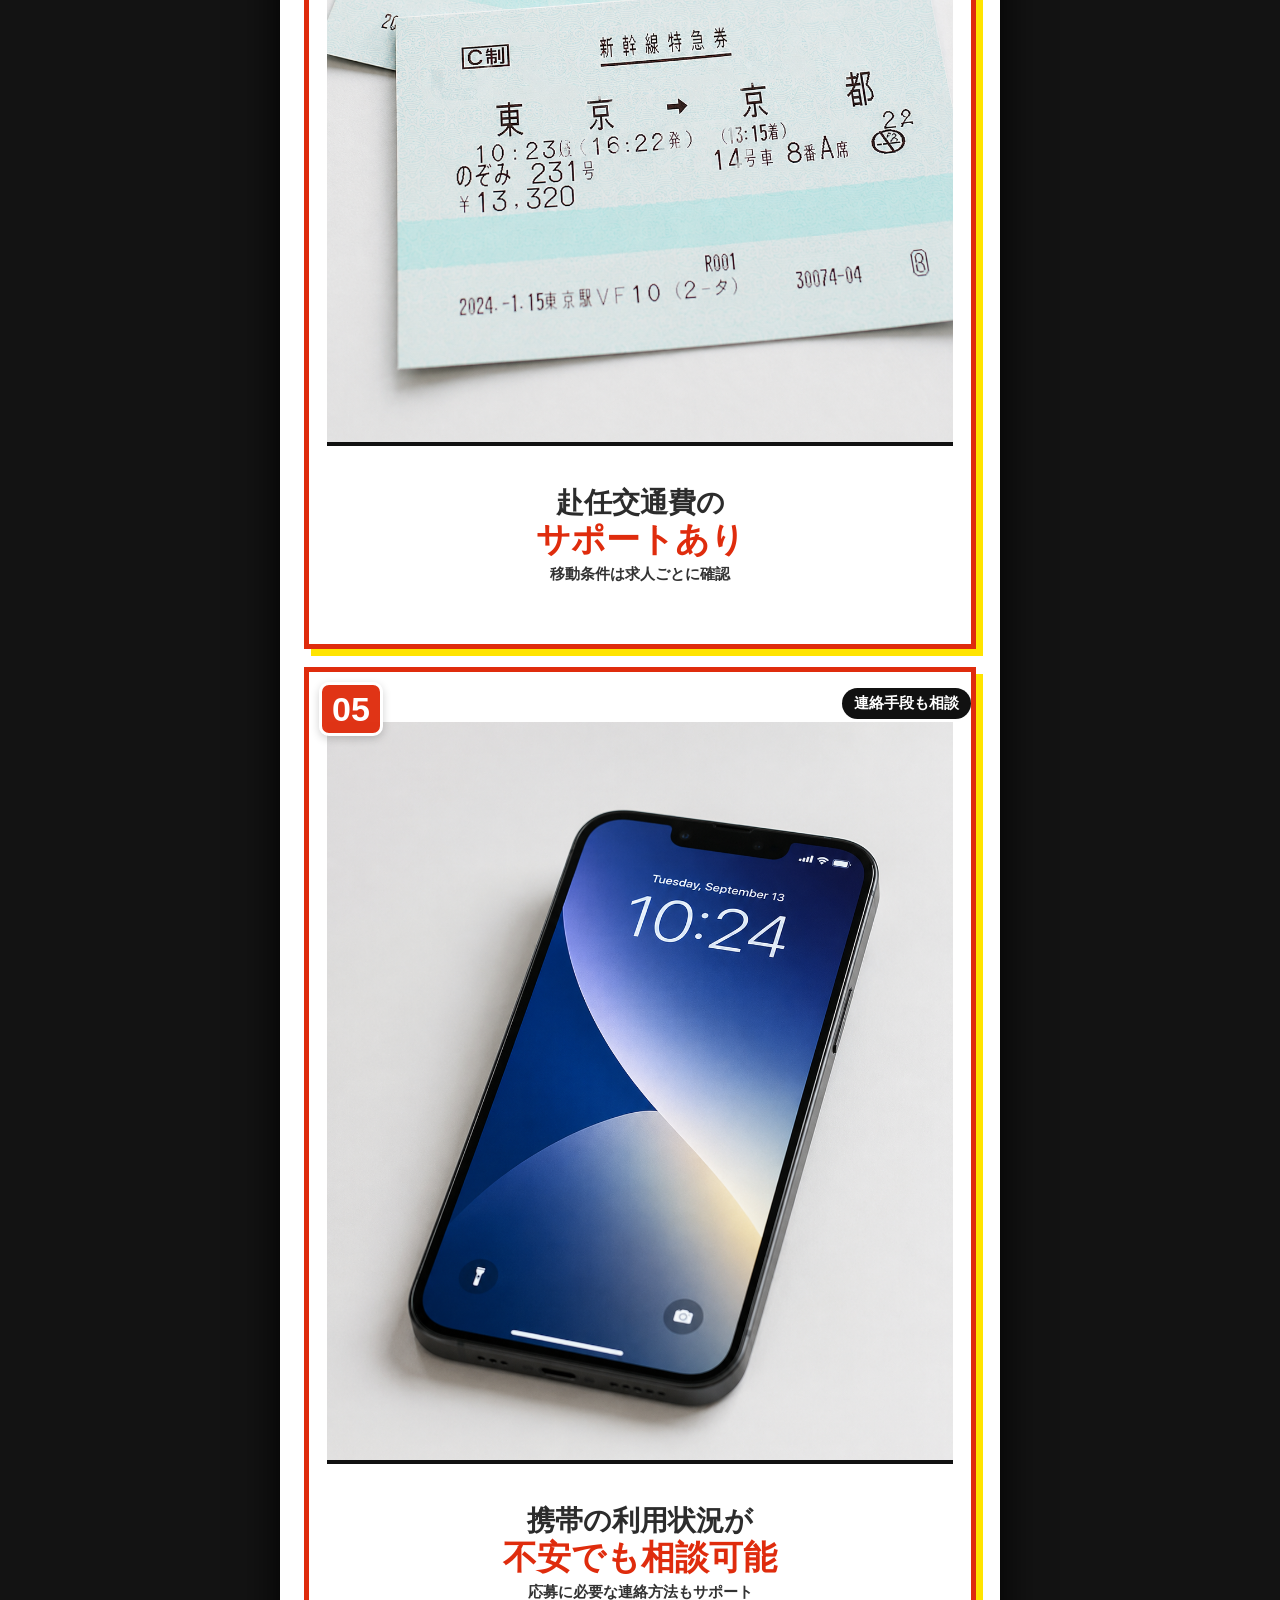
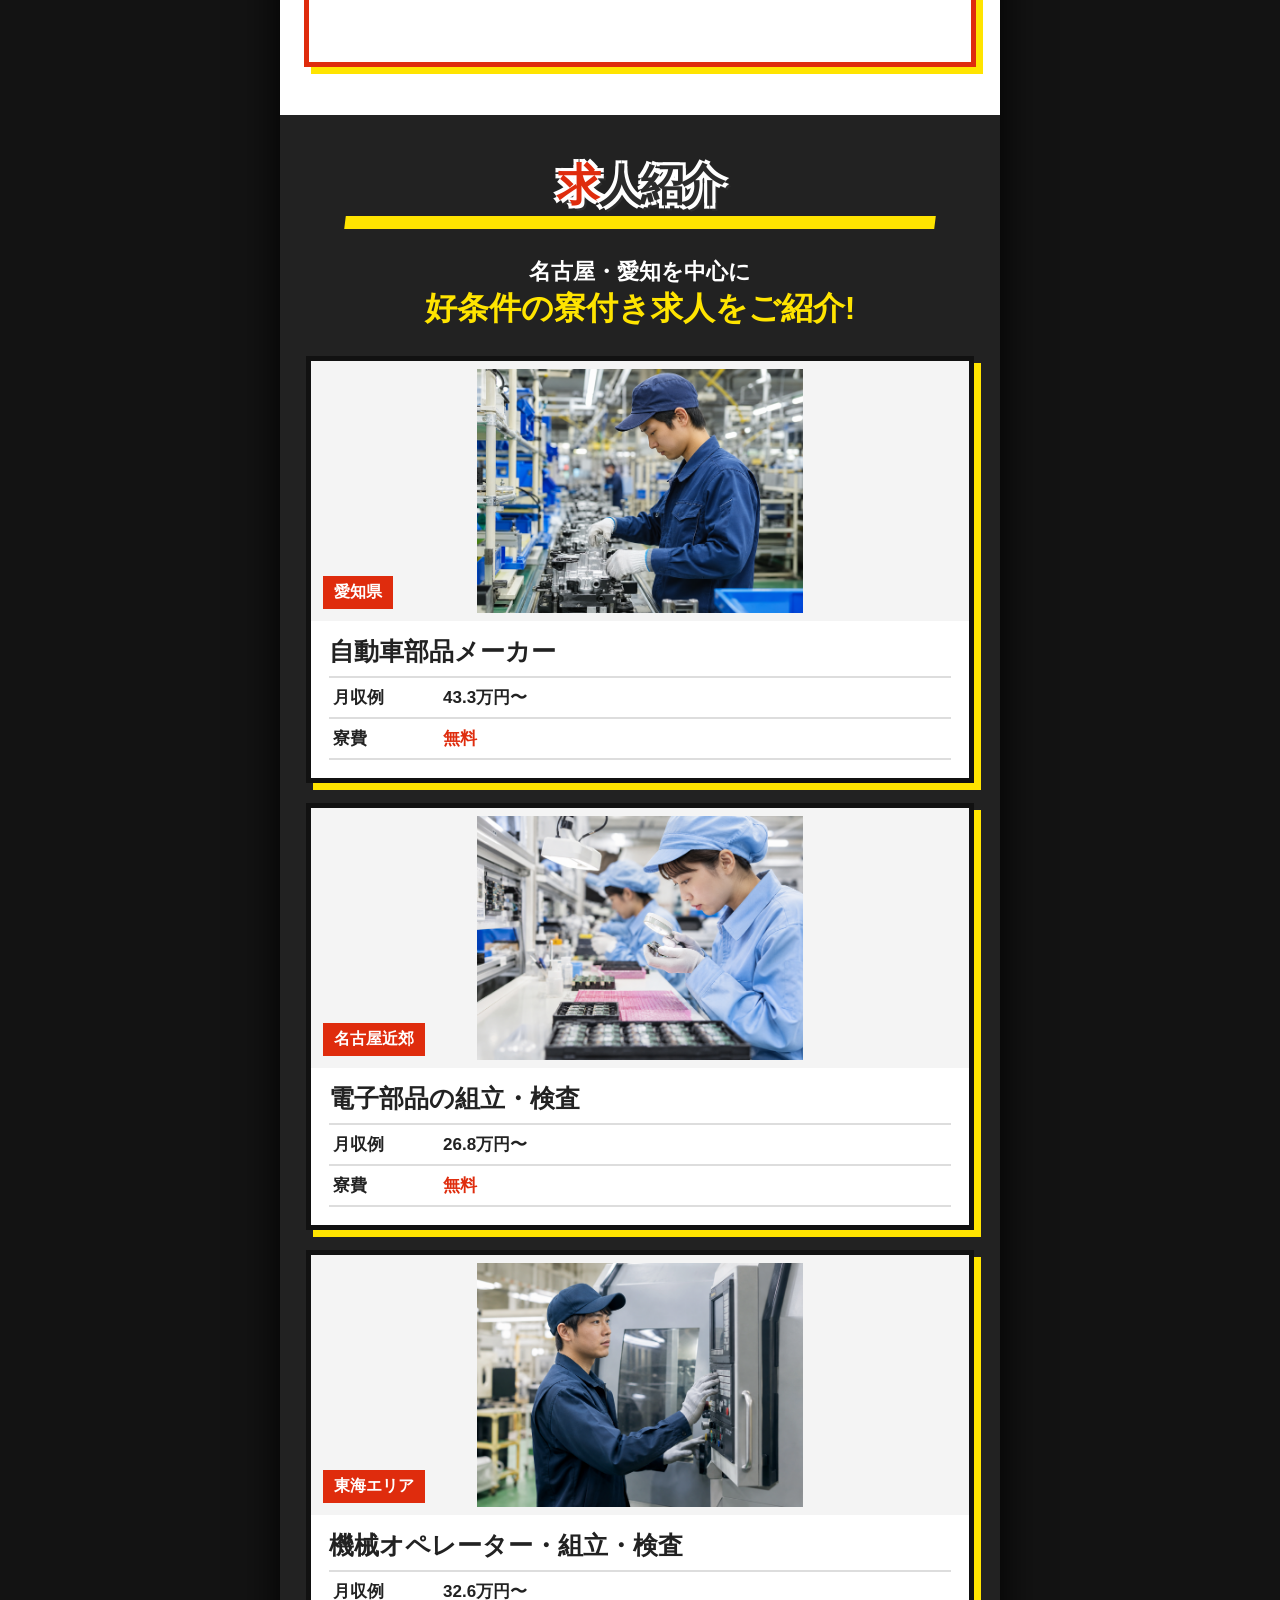
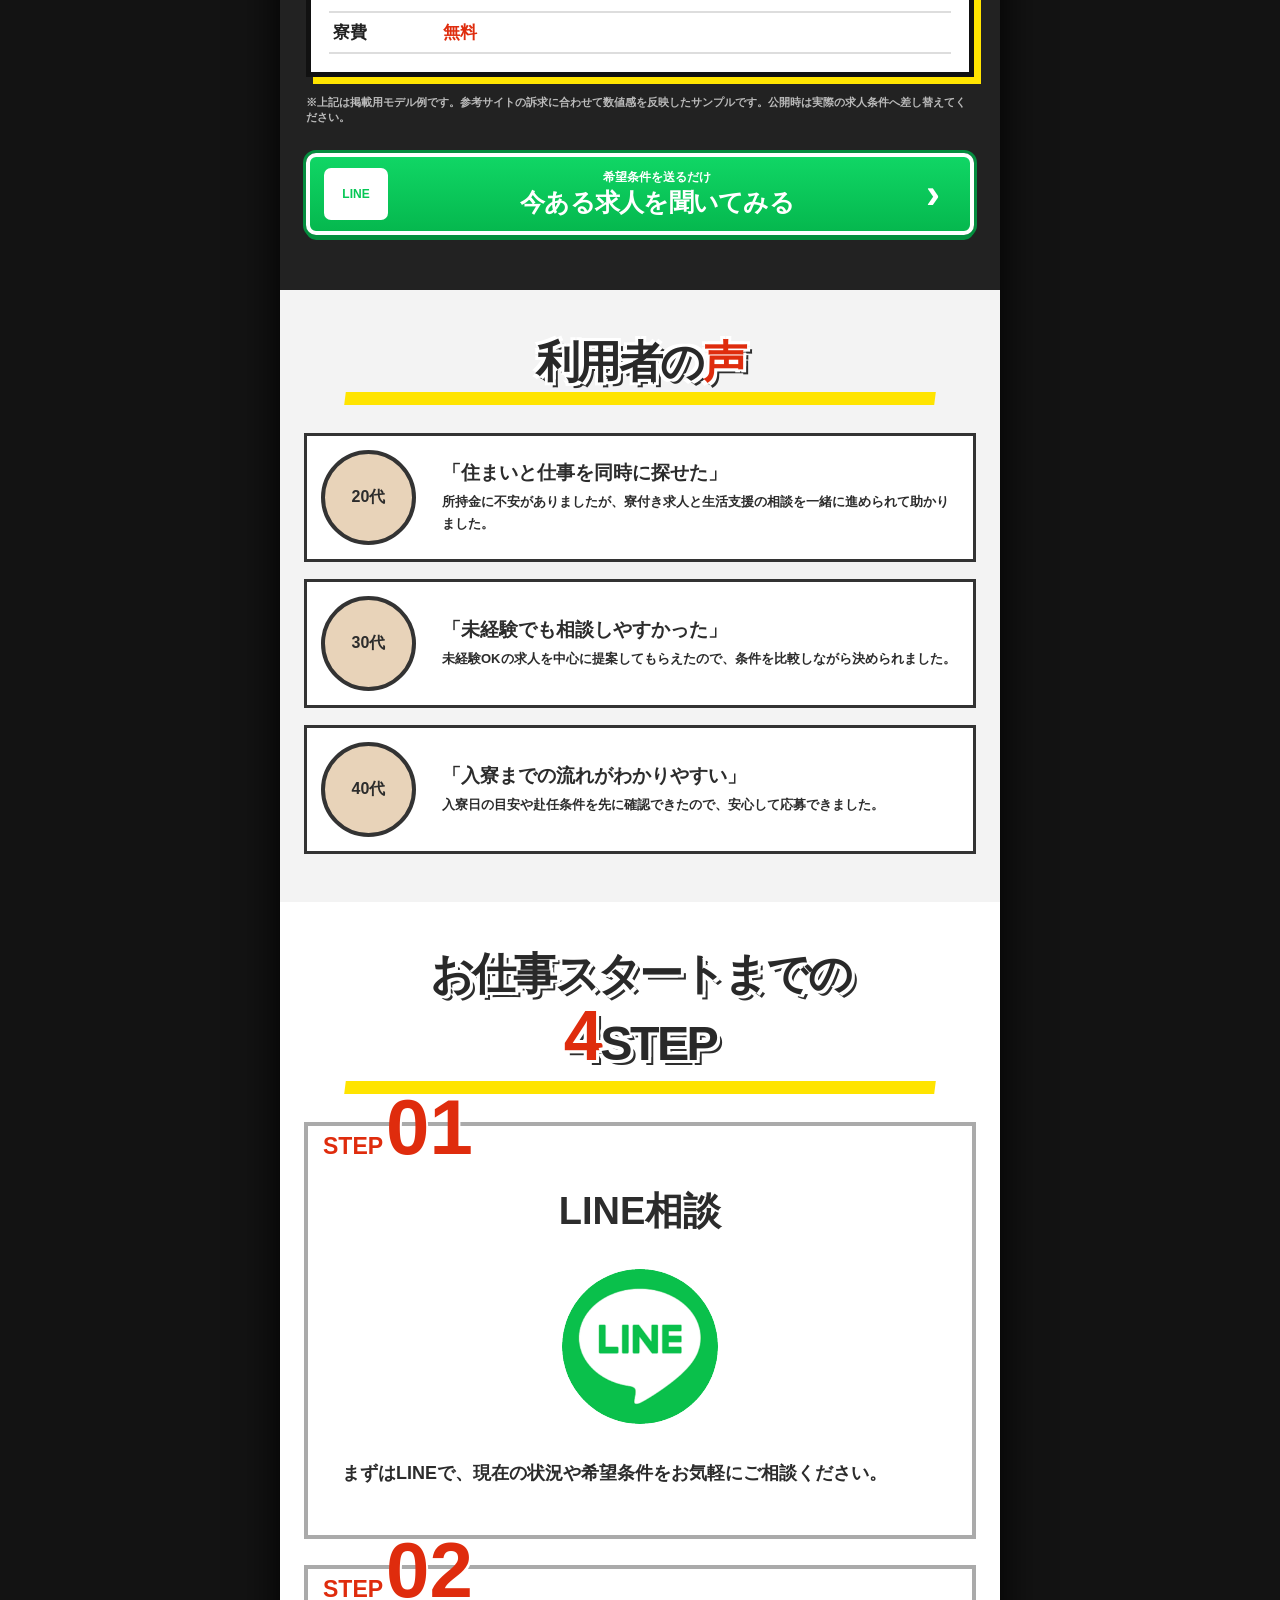
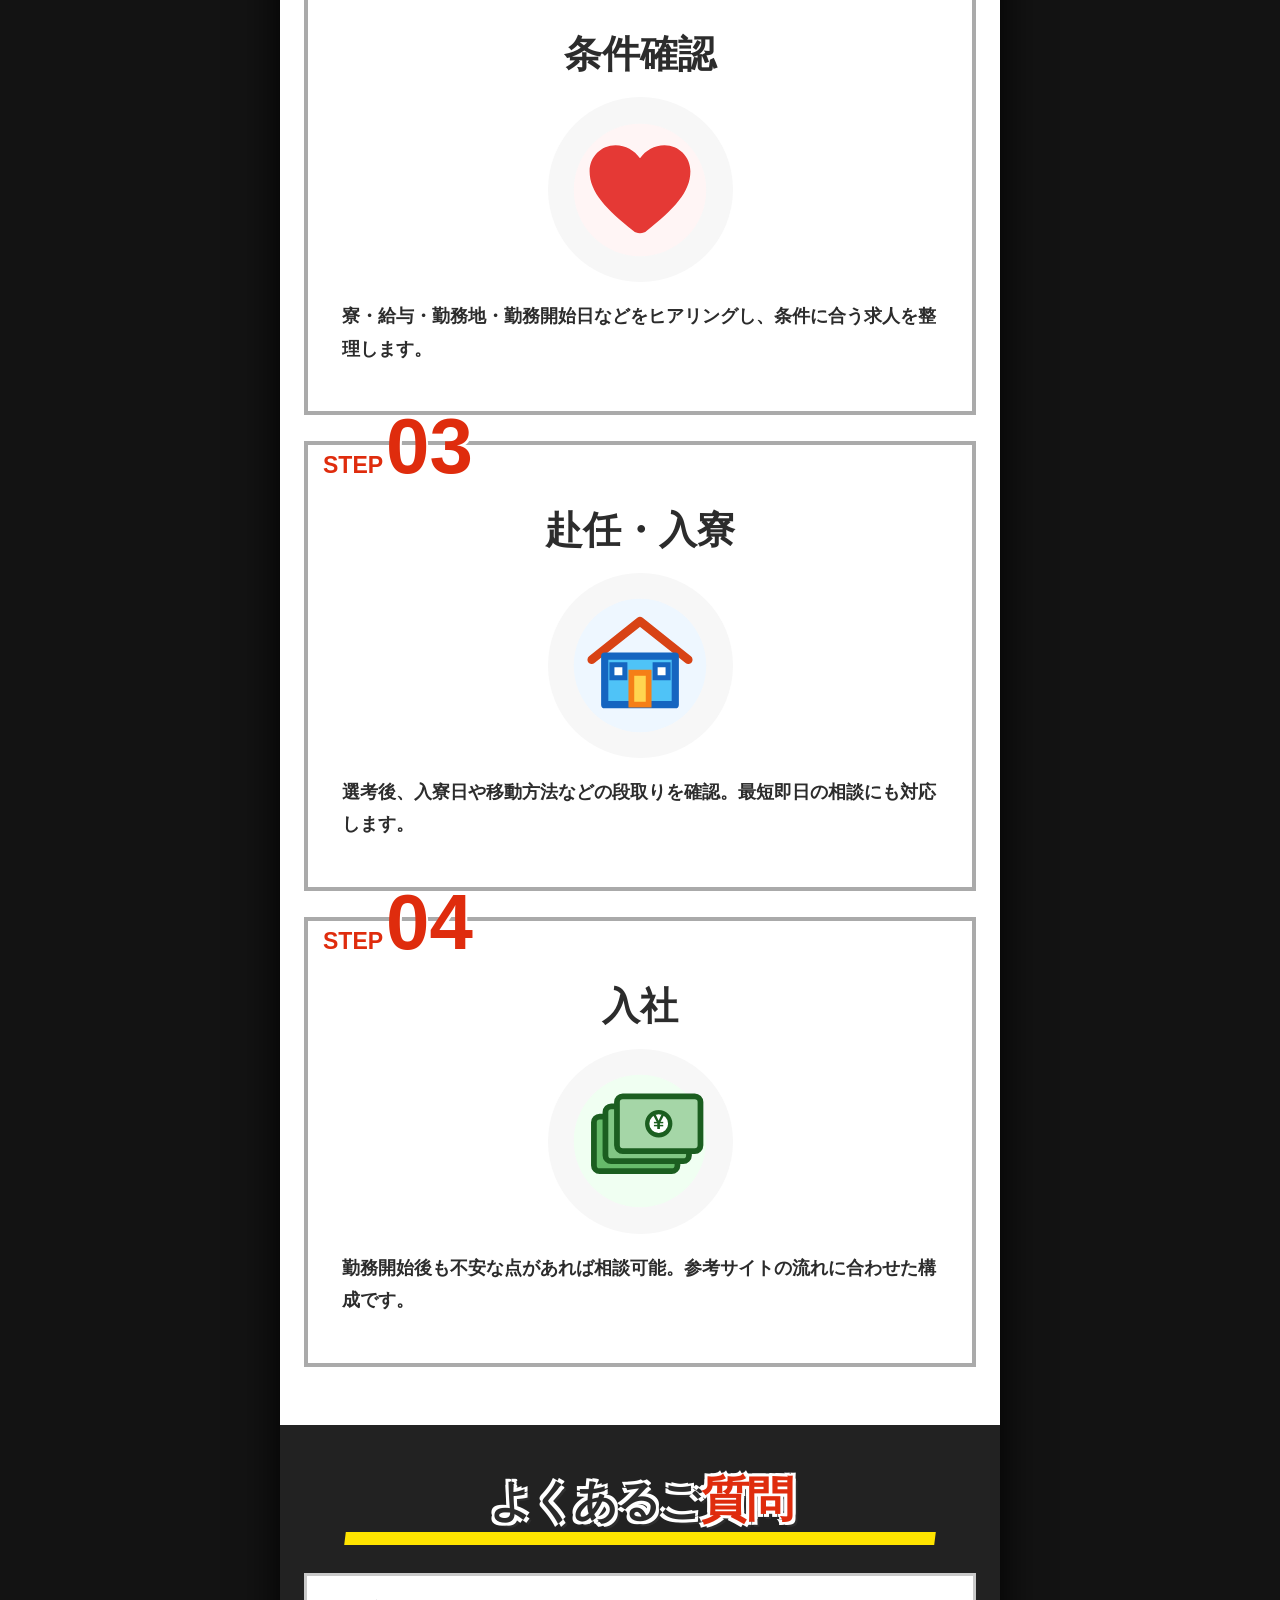
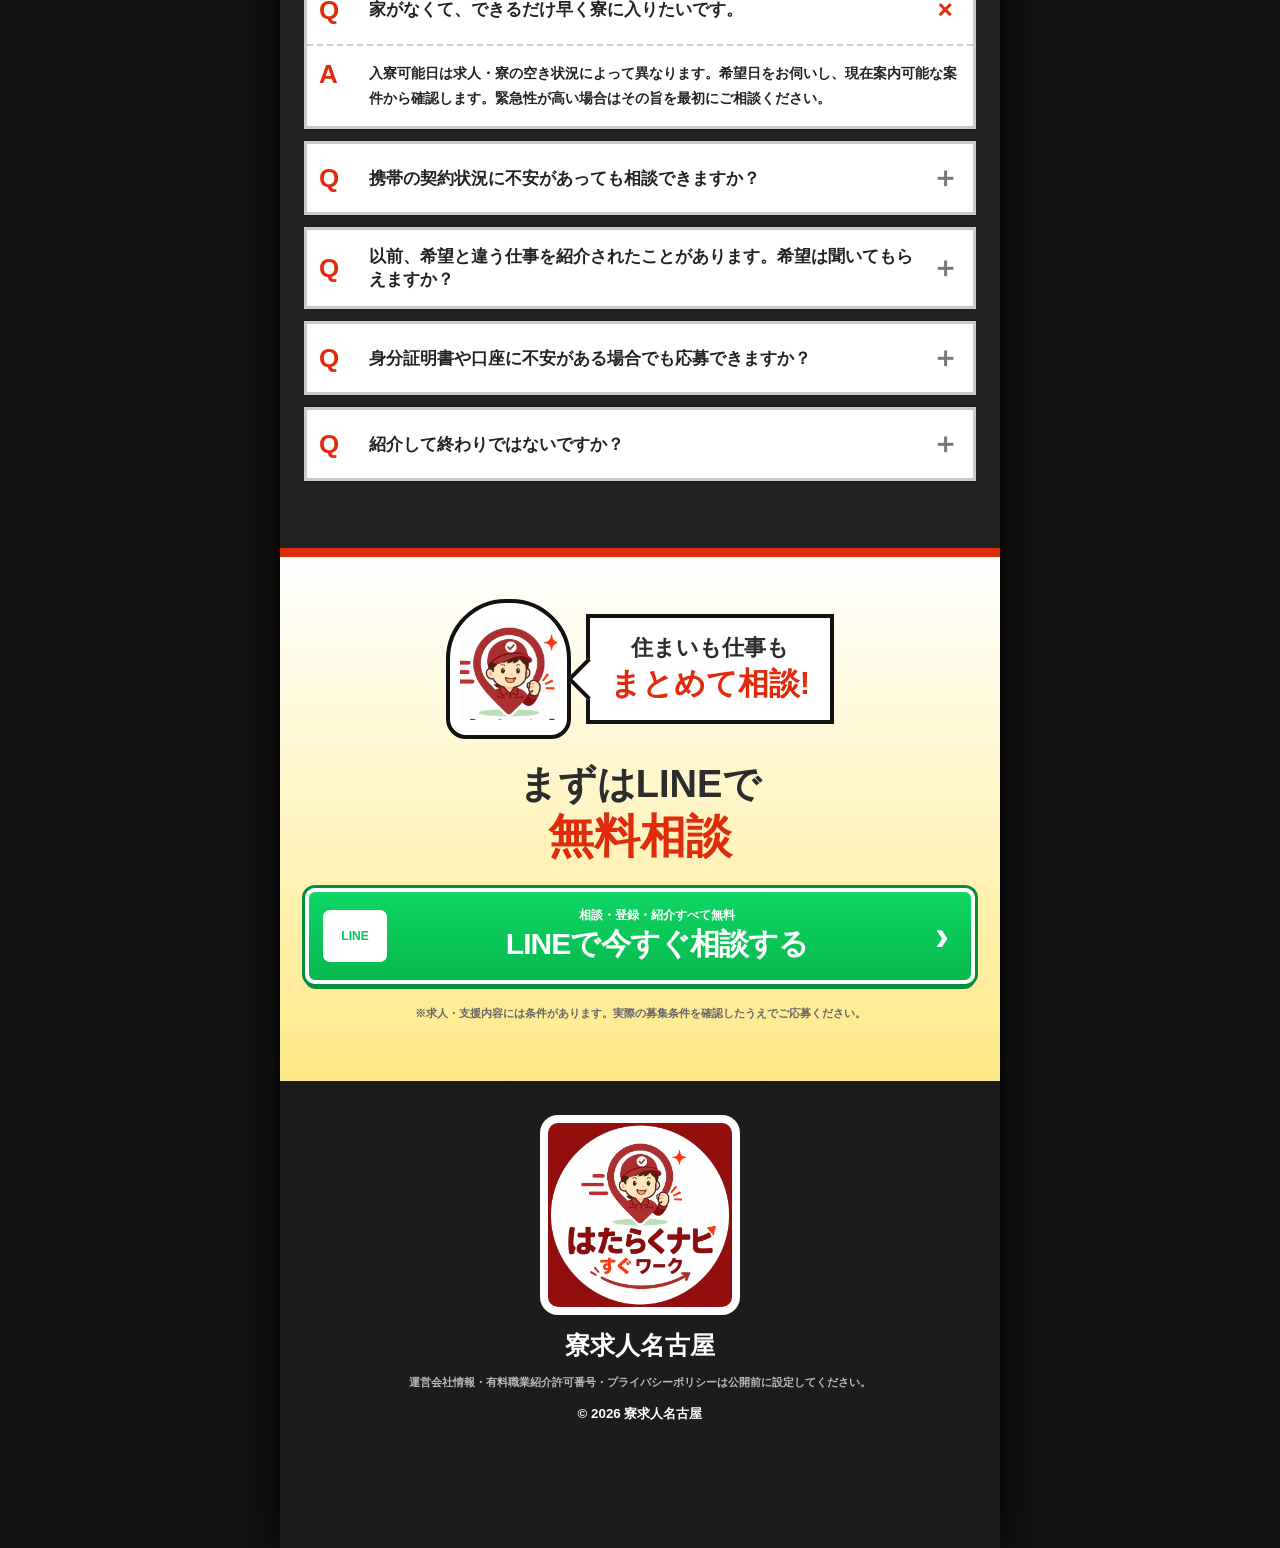
==== commit 2d36883d: "Add files via upload" ====
--- a/index.html
+++ b/index.html
@@ -126,7 +126,7 @@
       <div class="graphic-heading black">お仕事スタートまでの<br><span class="red giant">4</span><b>STEP</b></div>
       <div class="yellow-bar"></div>
       <div class="step-cards">
-        <article><div class="stepno"><small>STEP</small>01</div><h3>LINE相談</h3><div class="round-icon icon-image"><img src="./assets/icon-line.png" alt="LINEアイコン"></div><p>まずはLINEで、現在の状況や希望条件をお気軽にご相談ください。</p></article>
+        <article><div class="stepno"><small>STEP</small>01</div><h3>LINE相談</h3><div class="round-icon icon-image step-line"><img src="./assets/icon-line-round.png" alt="LINE公式アイコン"></div><p>まずはLINEで、現在の状況や希望条件をお気軽にご相談ください。</p></article>
         <article><div class="stepno"><small>STEP</small>02</div><h3>条件確認</h3><div class="round-icon icon-image"><img src="./assets/icon-heart.svg" alt="ハートアイコン"></div><p>寮・給与・勤務地・勤務開始日などをヒアリングし、条件に合う求人を整理します。</p></article>
         <article><div class="stepno"><small>STEP</small>03</div><h3>赴任・入寮</h3><div class="round-icon icon-image"><img src="./assets/icon-house.svg" alt="家のアイコン"></div><p>選考後、入寮日や移動方法などの段取りを確認。最短即日の相談にも対応します。</p></article>
         <article><div class="stepno"><small>STEP</small>04</div><h3>入社</h3><div class="round-icon icon-image"><img src="./assets/icon-cash.svg" alt="札束のアイコン"></div><p>勤務開始後も不安な点があれば相談可能。参考サイトの流れに合わせた構成です。</p></article>
--- a/styles.css
+++ b/styles.css
@@ -290,3 +290,121 @@
   .problem-banner span{font-size:14px;}
   .problem-banner strong{font-size:21px;}
 }
+
+
+/* v17 fix: remove speech bubble shape and make full-width rectangle */
+.problem-section{
+  display:block;
+}
+.problem-banner{
+  width:100% !important;
+  max-width:none !important;
+  margin:0 0 20px 0 !important;
+  min-height:150px;
+  border-radius:0 !important;
+  padding:24px 16px !important;
+  display:flex;
+  flex-direction:column;
+  justify-content:center;
+  align-items:center;
+  background:var(--red);
+  box-sizing:border-box;
+}
+.problem-banner::after,
+.problem-banner::before{
+  display:none !important;
+  content:none !important;
+}
+.problem-banner span,
+.problem-banner strong{
+  width:100%;
+  max-width:100%;
+  text-align:center !important;
+  margin:0 auto !important;
+}
+.problem-banner span{font-size:18px;line-height:1.2;}
+.problem-banner strong{font-size:30px;line-height:1.15;margin-top:6px !important;}
+.problem-banner .worried-face{display:none !important;}
+
+/* ensure uploaded LINE image is used clearly */
+.icon-image img{
+  width:78%;
+  height:78%;
+  object-fit:contain;
+  object-position:center;
+}
+
+@media (max-width:740px){
+  .problem-banner{
+    min-height:138px;
+    padding:20px 12px !important;
+    margin:0 0 16px 0 !important;
+  }
+  .problem-banner span{font-size:15px;}
+  .problem-banner strong{font-size:24px;line-height:1.12;}
+}
+@media (max-width:390px){
+  .problem-banner{
+    min-height:128px;
+    padding:16px 10px !important;
+  }
+  .problem-banner span{font-size:14px;}
+  .problem-banner strong{font-size:21px;}
+}
+
+
+/* v18 fixes: remove banner background and make text red, fix STEP1 LINE icon */
+.problem-banner{
+  width:100% !important;
+  max-width:none !important;
+  background:transparent !important;
+  border-radius:0 !important;
+  box-shadow:none !important;
+  min-height:auto !important;
+  padding:12px 16px 8px !important;
+  margin:0 0 14px 0 !important;
+}
+.problem-banner::before,
+.problem-banner::after{
+  display:none !important;
+  content:none !important;
+}
+.problem-banner span,
+.problem-banner strong{
+  color:var(--red) !important;
+  text-align:center !important;
+}
+.problem-banner span{
+  font-size:18px !important;
+  font-weight:900 !important;
+  line-height:1.25 !important;
+}
+.problem-banner strong{
+  font-size:32px !important;
+  font-weight:900 !important;
+  line-height:1.15 !important;
+  text-decoration:none !important;
+  margin-top:4px !important;
+}
+.problem-banner .worried-face{display:none !important;}
+
+.step-line{
+  background:transparent !important;
+}
+.step-line img{
+  width:84% !important;
+  height:84% !important;
+  object-fit:contain !important;
+  border-radius:50% !important;
+  display:block;
+}
+
+@media (max-width:740px){
+  .problem-banner{padding:10px 12px 6px !important;margin:0 0 12px 0 !important;}
+  .problem-banner span{font-size:15px !important;}
+  .problem-banner strong{font-size:26px !important;}
+}
+@media (max-width:390px){
+  .problem-banner span{font-size:14px !important;}
+  .problem-banner strong{font-size:23px !important;}
+}
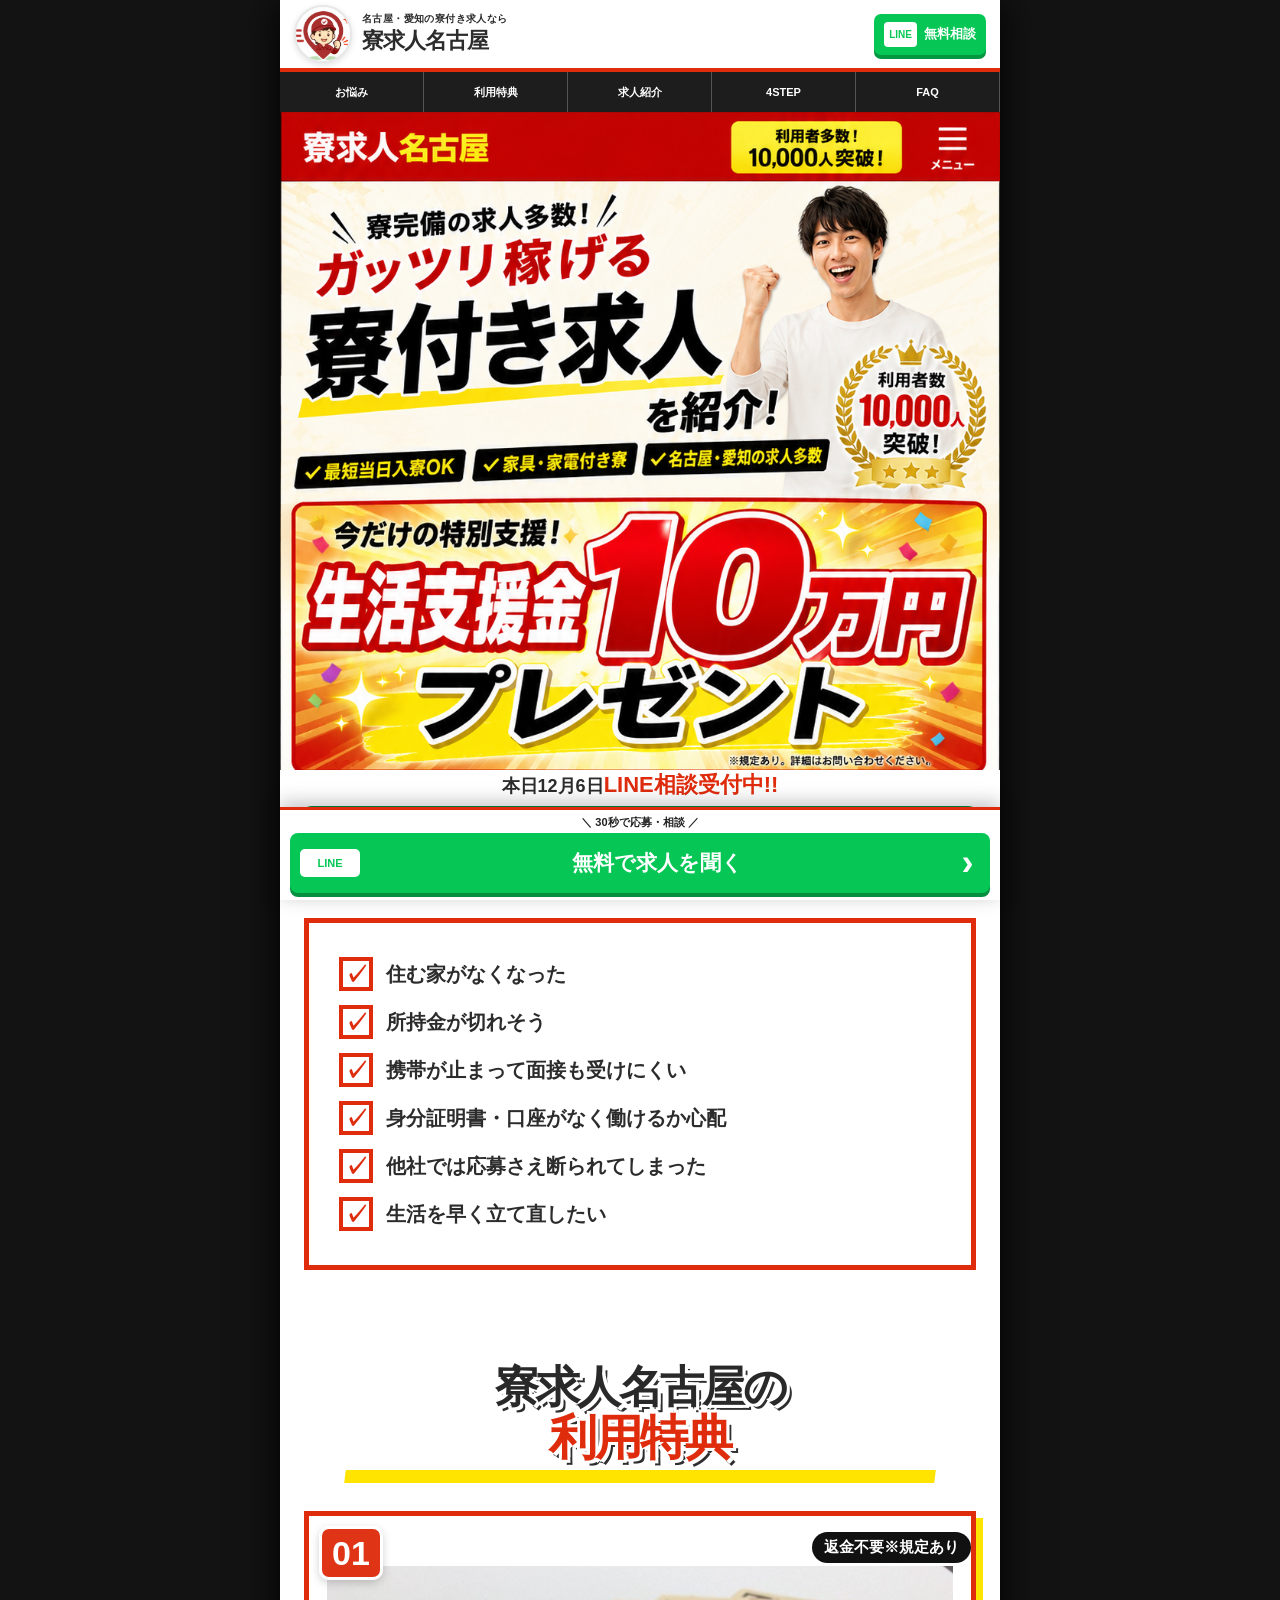
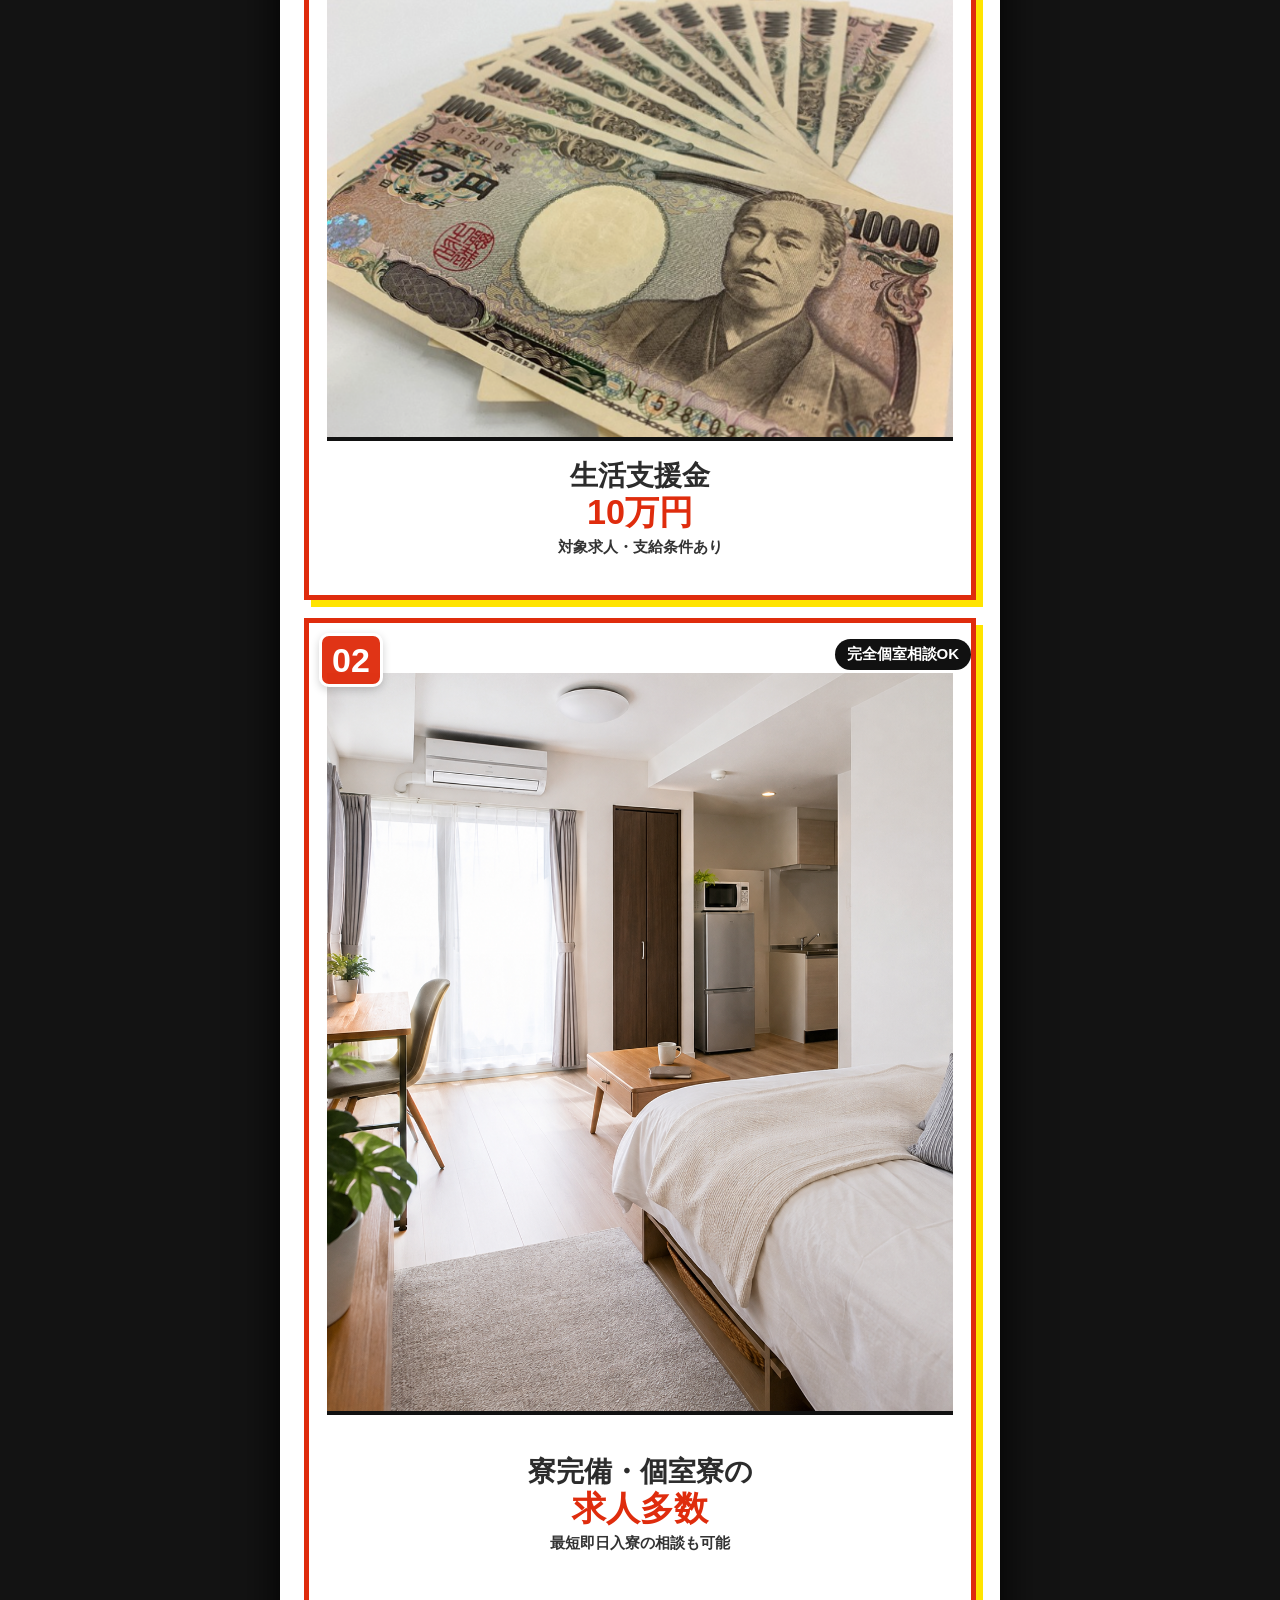
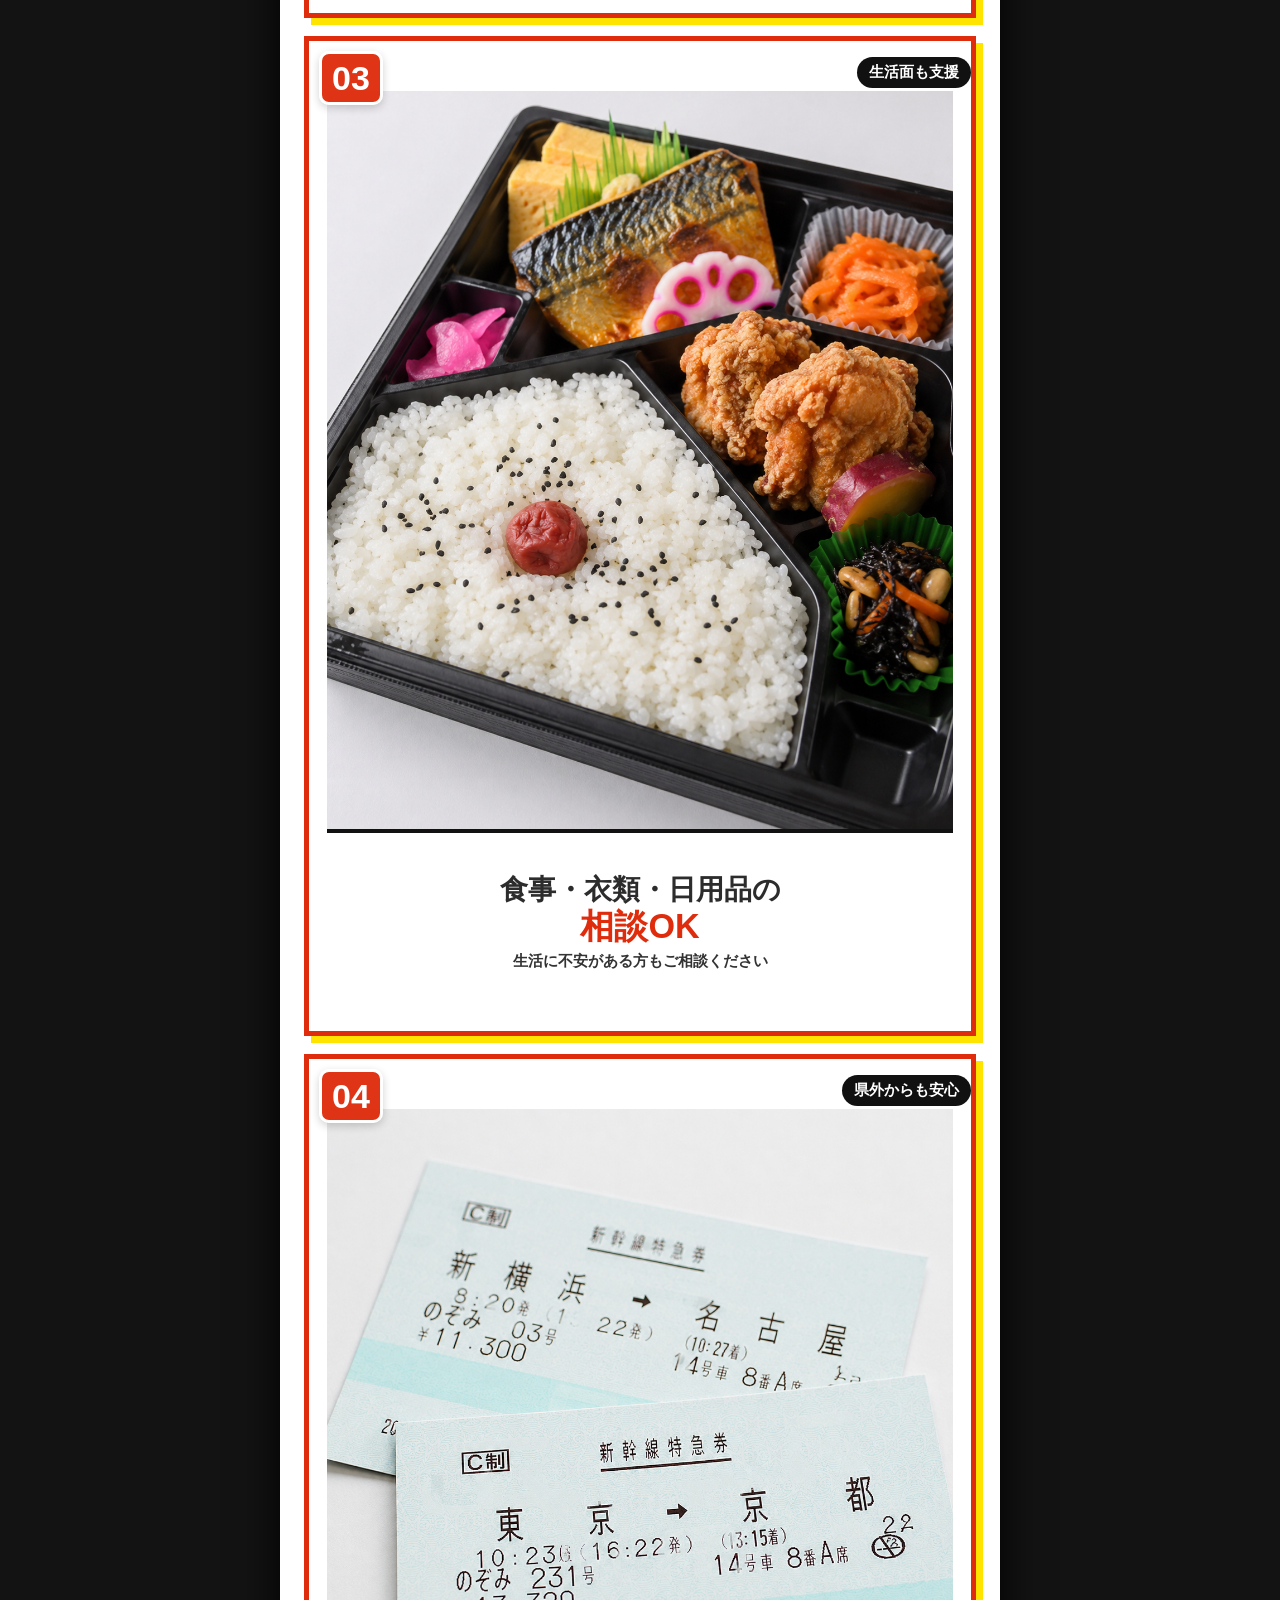
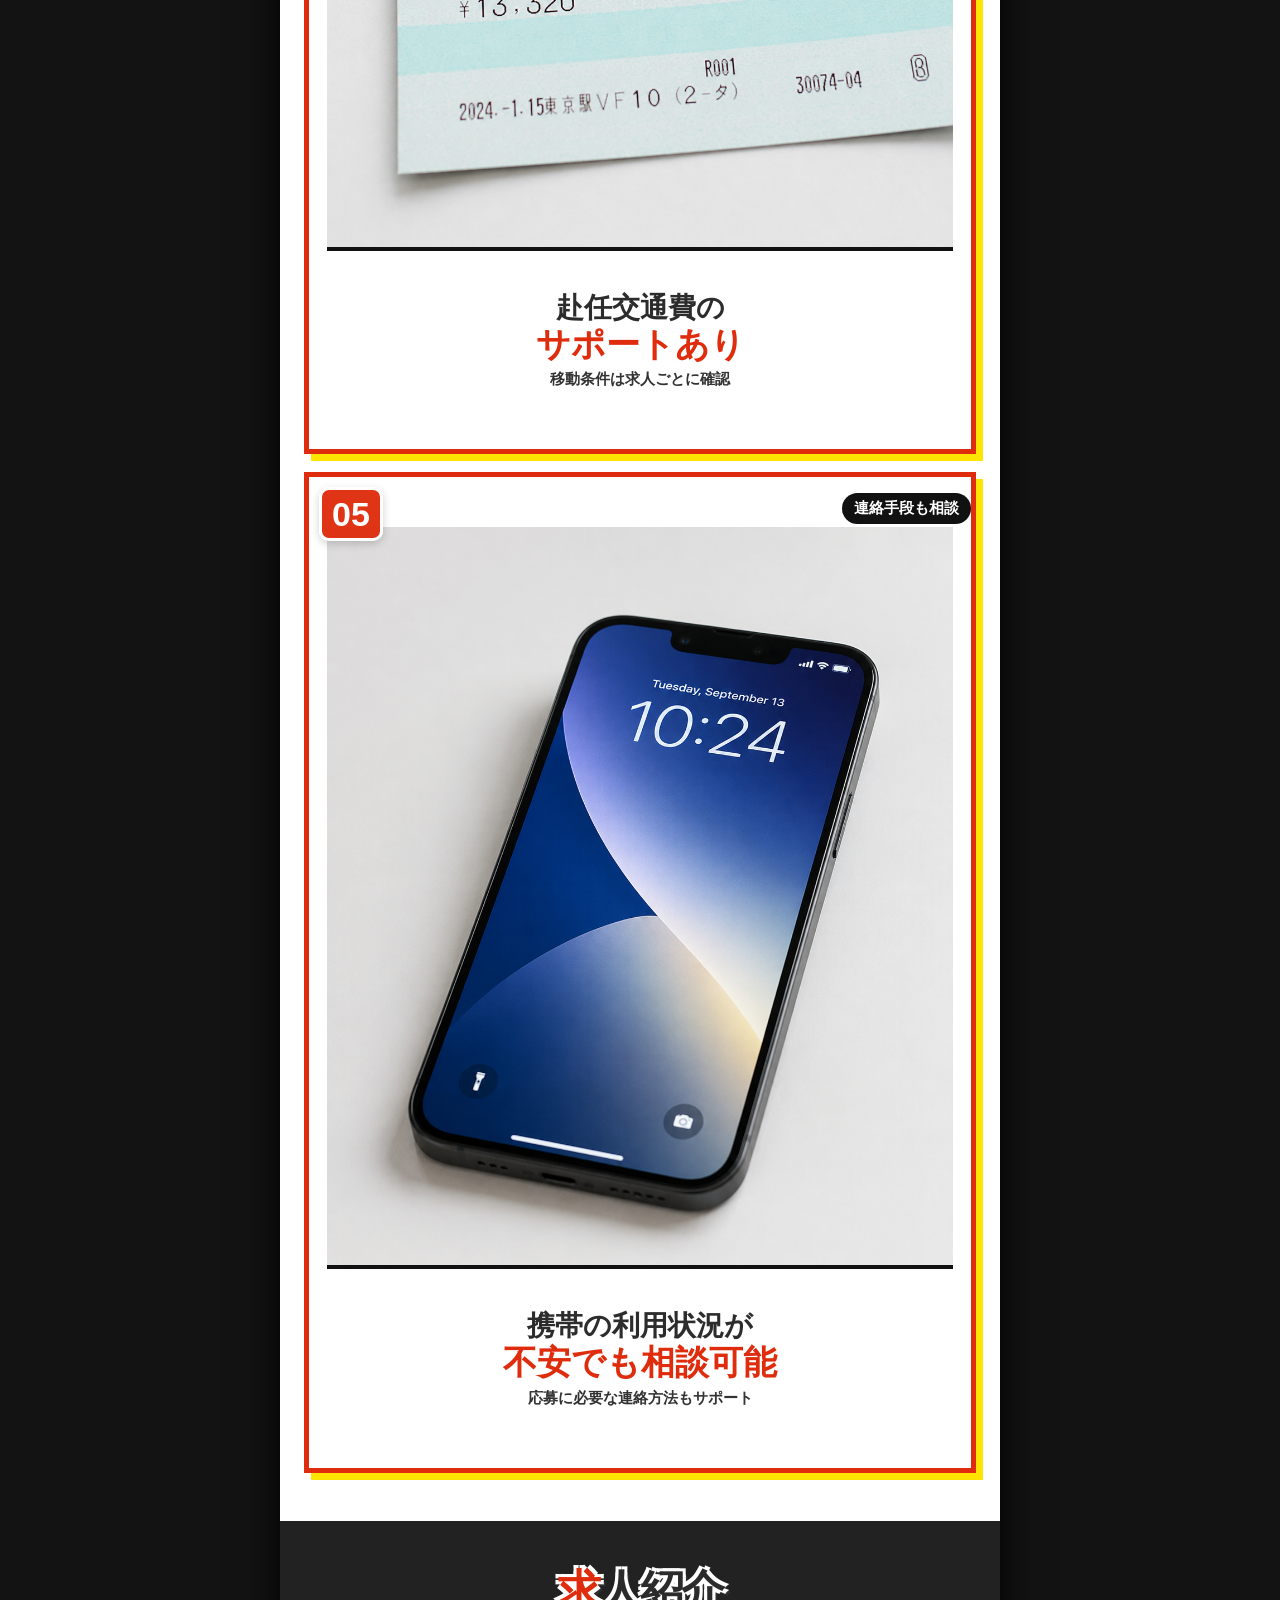
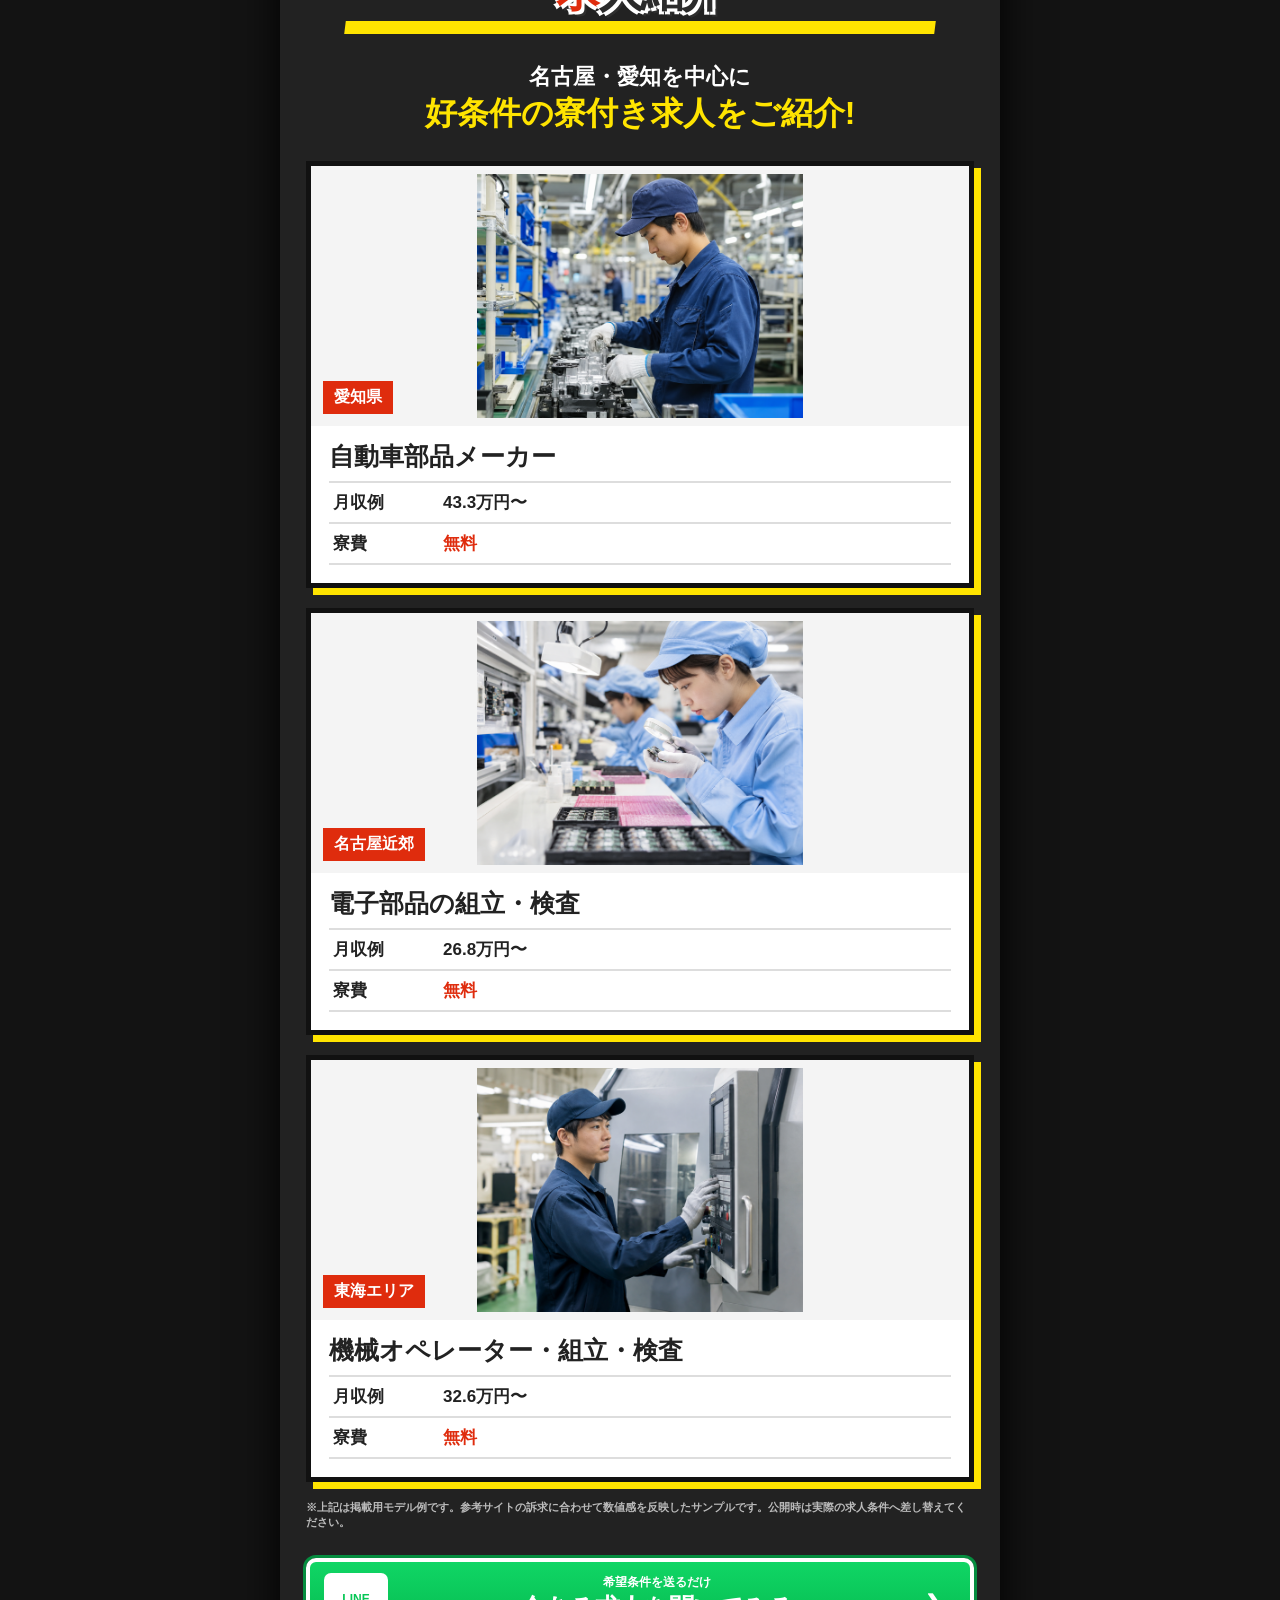
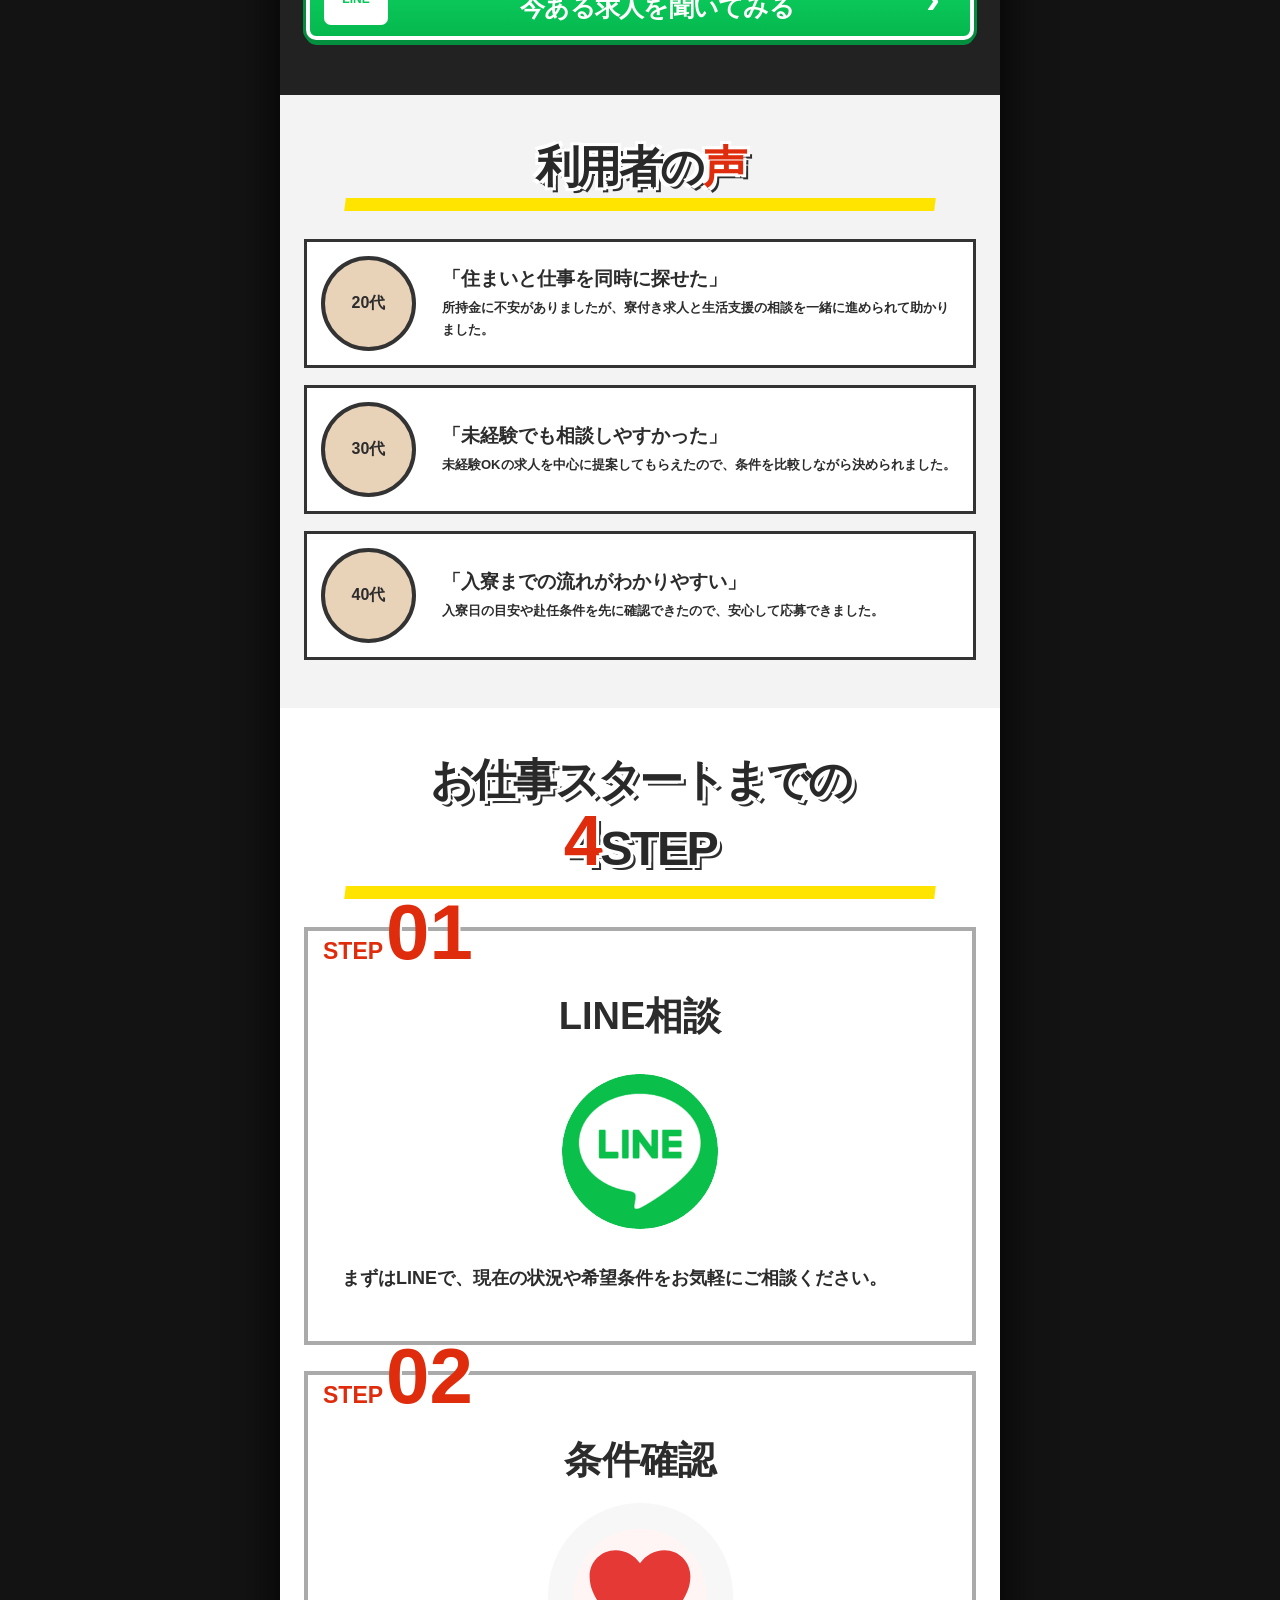
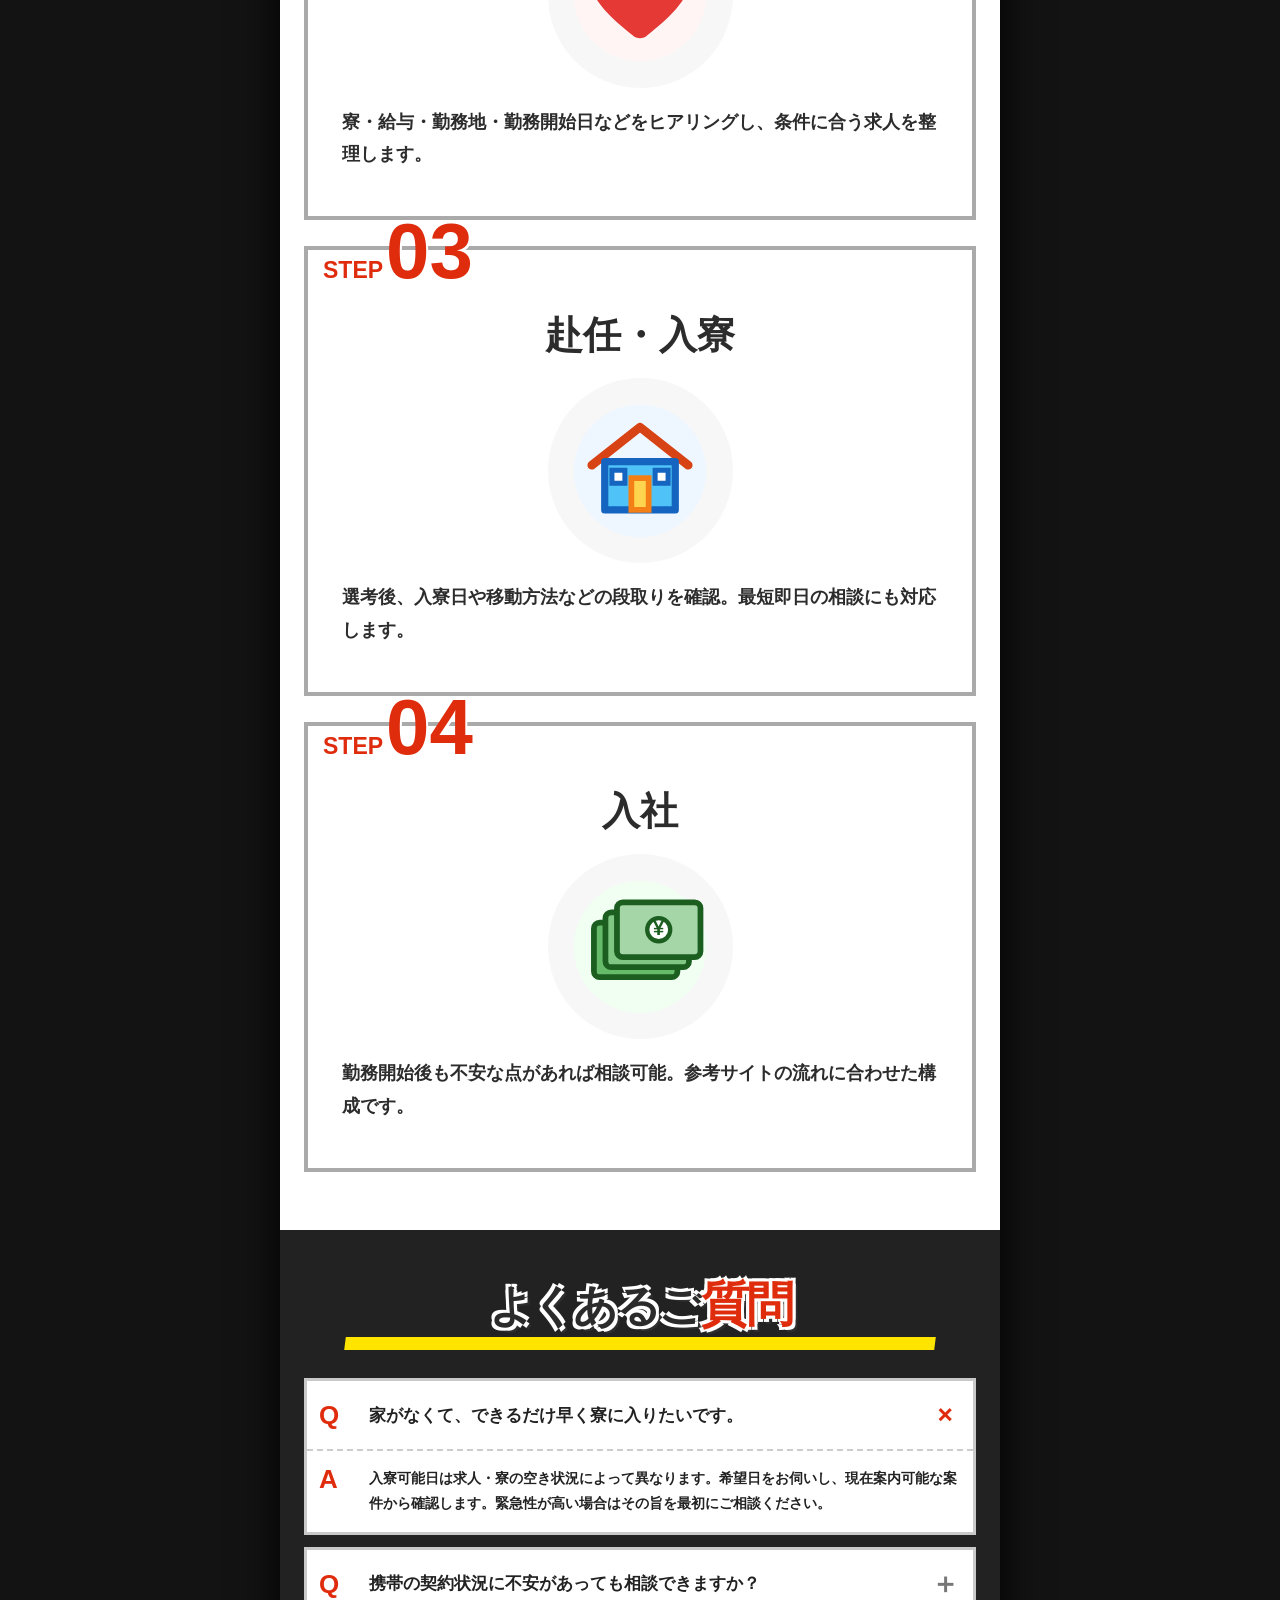
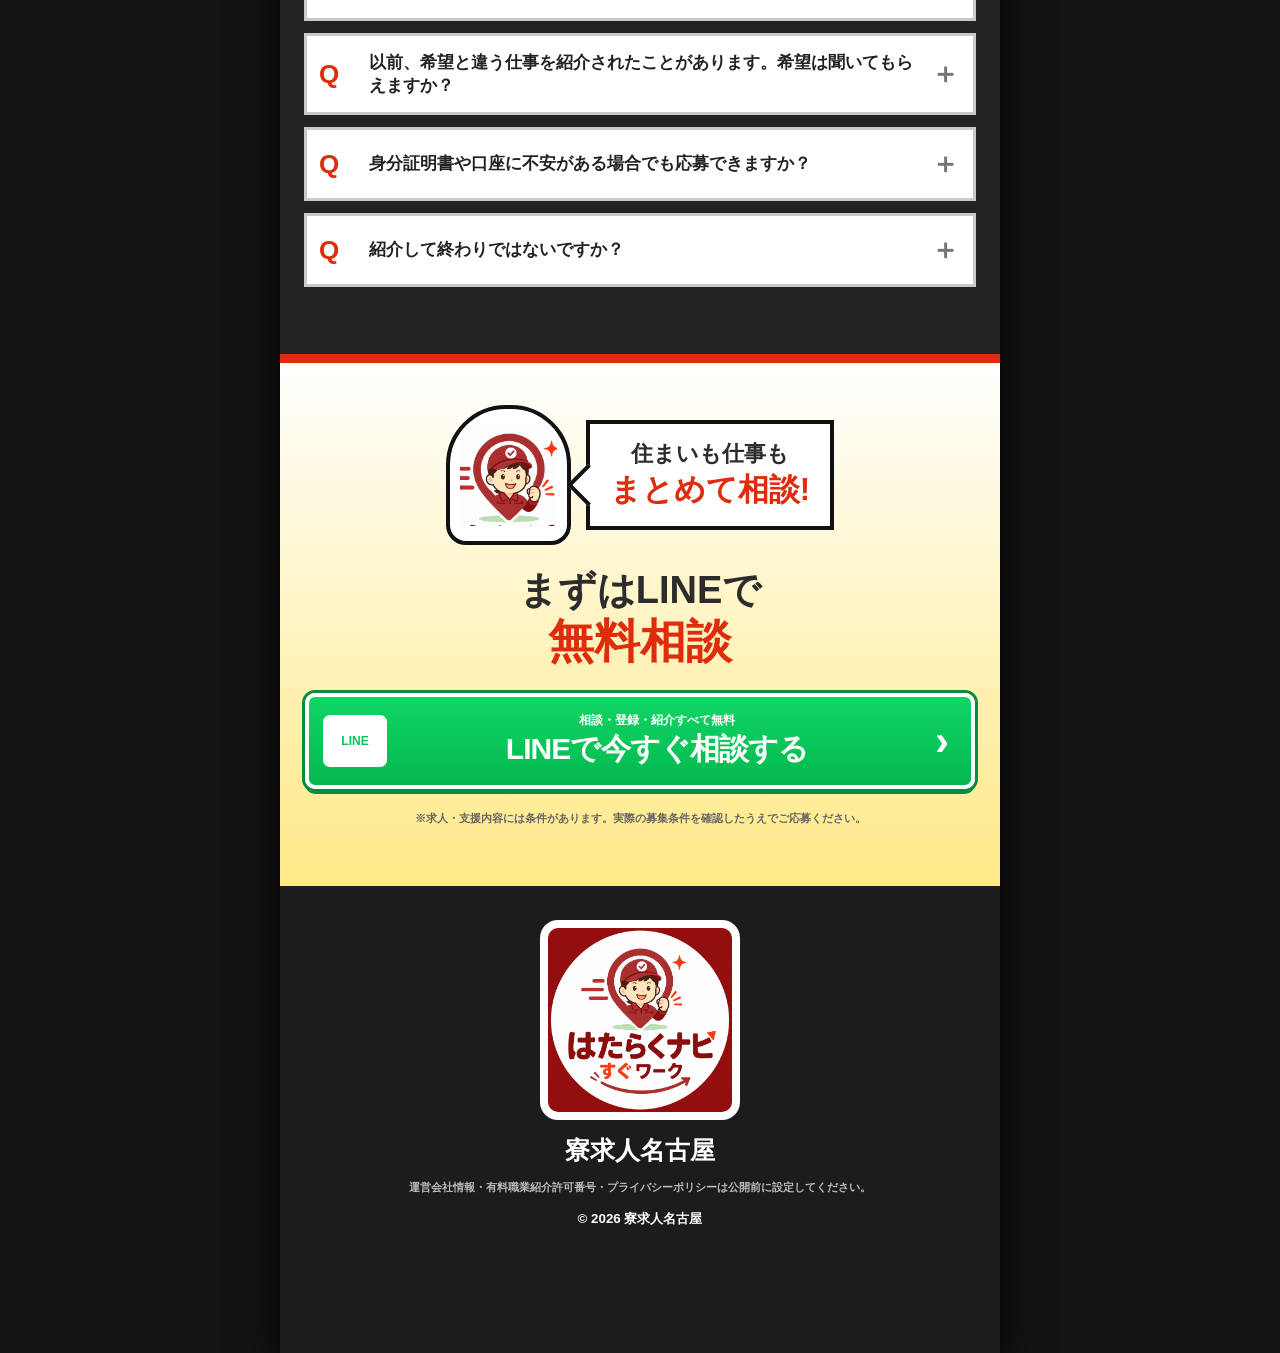
==== commit a0efd0e6: "Add files via upload" ====
--- a/index.html
+++ b/index.html
@@ -28,14 +28,13 @@
     </section>
 
     <section class="today-cta">
-      <p><span id="todayText">本日</span> <b>LINE相談受付中!!</b></p>
+      <p><span id="todayText">本日8月17日</span><b>LINE相談受付中!!</b></p>
       <a class="line-cta shine" href="https://lin.ee/xo4sCJy" target="_blank" rel="noopener">
         <span class="line-mark">LINE</span><span><small>＼ 30秒で相談完了 ／</small><strong>寮付き求人を無料で紹介</strong></span><i>›</i>
       </a>
     </section>
 
     <section class="problem-section" id="problem">
-      <div class="problem-banner"><span>1つでも<br>当てはまる方は</span><strong>今すぐご相談<br>ください!</strong><div class="worried-face">︵</div></div>
       <div class="check-box">
         <p><i>✓</i>住む家がなくなった</p>
         <p><i>✓</i>所持金が切れそう</p>
@@ -168,12 +167,67 @@
 <script>
 (function(){
   const el = document.getElementById('todayText');
-  if(!el) return;
-  const d = new Date();
-  const m = d.getMonth() + 1;
-  const day = d.getDate();
-  el.textContent = `本日 ${m}月${day}日`;
+  if(el){
+    const now = new Date();
+    const parts = new Intl.DateTimeFormat('ja-JP', {
+      timeZone: 'Asia/Tokyo',
+      month: 'numeric',
+      day: 'numeric'
+    }).formatToParts(now);
+    const month = parts.find(p => p.type === 'month')?.value || String(now.getMonth() + 1);
+    const day = parts.find(p => p.type === 'day')?.value || String(now.getDate());
+    el.textContent = `本日${month}月${day}日`;
+  }
+
+  const overlay = document.getElementById('linePopupOverlay');
+  const closeBtn = document.getElementById('linePopupClose');
+  const popupBtn = document.getElementById('linePopupButton');
+  if(!overlay || !closeBtn) return;
+
+  const showPopup = () => {
+    if (sessionStorage.getItem('linePopupClosed') === '1') return;
+    overlay.classList.add('is-visible');
+    overlay.setAttribute('aria-hidden', 'false');
+    sessionStorage.setItem('linePopupShown', '1');
+  };
+
+  const closePopup = () => {
+    overlay.classList.remove('is-visible');
+    overlay.setAttribute('aria-hidden', 'true');
+    sessionStorage.setItem('linePopupClosed', '1');
+  };
+
+  const handleScroll = () => {
+    if (sessionStorage.getItem('linePopupShown') === '1' || sessionStorage.getItem('linePopupClosed') === '1') return;
+    const scrollTop = window.pageYOffset || document.documentElement.scrollTop || 0;
+    const scrollable = Math.max(1, document.documentElement.scrollHeight - window.innerHeight);
+    const ratio = scrollTop / scrollable;
+    if (ratio >= 0.5) showPopup();
+  };
+
+  closeBtn.addEventListener('click', closePopup);
+  overlay.addEventListener('click', (e) => {
+    if (e.target === overlay) closePopup();
+  });
+  if (popupBtn) popupBtn.addEventListener('click', () => sessionStorage.setItem('linePopupClosed', '1'));
+  window.addEventListener('scroll', handleScroll, { passive: true });
+  window.addEventListener('load', handleScroll);
 })();
 </script>
+
+<div class="line-popup-overlay" id="linePopupOverlay" aria-hidden="true">
+  <div class="line-popup" role="dialog" aria-modal="true" aria-labelledby="linePopupTitle">
+    <button class="line-popup-close" id="linePopupClose" aria-label="閉じる">×</button>
+    <p class="line-popup-lead">住まいも仕事もまとめて相談！</p>
+    <h2 id="linePopupTitle">LINEで問い合わせる</h2>
+    <p class="line-popup-copy">名古屋・愛知の寮付き求人を<br>無料でご案内します</p>
+    <a href="https://lin.ee/xo4sCJy" target="_blank" rel="noopener" class="line-popup-button shine" id="linePopupButton">
+      <span class="line-mark">LINE</span>
+      <span><small>＼ 30秒で完了 ／</small><strong>今すぐ相談する</strong></span>
+      <i>›</i>
+    </a>
+  </div>
+</div>
+
 </body>
 </html>
--- a/styles.css
+++ b/styles.css
@@ -408,3 +408,170 @@
   .problem-banner span{font-size:14px !important;}
   .problem-banner strong{font-size:23px !important;}
 }
+
+
+/* v19 fix: make the red heading fully readable with natural line breaks */
+.problem-banner{
+  background: transparent !important;
+  width: 100% !important;
+  max-width: none !important;
+  min-height: auto !important;
+  padding: 16px 12px 8px !important;
+  margin: 0 0 14px 0 !important;
+  display: flex !important;
+  flex-direction: column !important;
+  align-items: center !important;
+  justify-content: center !important;
+  overflow: visible !important;
+}
+.problem-banner::before,
+.problem-banner::after,
+.problem-banner .worried-face{
+  display: none !important;
+  content: none !important;
+}
+.problem-banner span,
+.problem-banner strong{
+  display: block !important;
+  width: 100% !important;
+  max-width: 100% !important;
+  margin: 0 auto !important;
+  text-align: center !important;
+  color: var(--red) !important;
+  text-shadow: none !important;
+  text-decoration: none !important;
+  letter-spacing: 0 !important;
+  word-break: keep-all !important;
+  overflow-wrap: normal !important;
+  white-space: normal !important;
+}
+.problem-banner span{
+  font-size: 18px !important;
+  font-weight: 900 !important;
+  line-height: 1.3 !important;
+}
+.problem-banner strong{
+  font-size: 28px !important;
+  font-weight: 900 !important;
+  line-height: 1.24 !important;
+  margin-top: 6px !important;
+}
+@media (max-width:740px){
+  .problem-banner{
+    padding: 14px 12px 6px !important;
+    margin: 0 0 12px 0 !important;
+  }
+  .problem-banner span{
+    font-size: 16px !important;
+    line-height: 1.28 !important;
+  }
+  .problem-banner strong{
+    font-size: 24px !important;
+    line-height: 1.22 !important;
+  }
+}
+@media (max-width:390px){
+  .problem-banner span{
+    font-size: 15px !important;
+  }
+  .problem-banner strong{
+    font-size: 22px !important;
+    line-height: 1.22 !important;
+  }
+}
+
+
+/* v20 popup */
+.line-popup-overlay{
+  position:fixed;
+  inset:0;
+  background:rgba(0,0,0,.55);
+  display:flex;
+  align-items:center;
+  justify-content:center;
+  padding:20px;
+  opacity:0;
+  visibility:hidden;
+  pointer-events:none;
+  transition:opacity .25s ease, visibility .25s ease;
+  z-index:1200;
+}
+.line-popup-overlay.is-visible{
+  opacity:1;
+  visibility:visible;
+  pointer-events:auto;
+}
+.line-popup{
+  width:min(92vw, 520px);
+  background:#fff;
+  border-radius:20px;
+  padding:26px 18px 22px;
+  box-shadow:0 20px 60px rgba(0,0,0,.35);
+  position:relative;
+  text-align:center;
+  border:4px solid var(--line);
+}
+.line-popup-close{
+  position:absolute;
+  right:12px;
+  top:10px;
+  width:38px;
+  height:38px;
+  border:none;
+  border-radius:50%;
+  background:#efefef;
+  color:#444;
+  font-size:26px;
+  font-weight:900;
+  cursor:pointer;
+}
+.line-popup-lead{
+  margin:0;
+  color:var(--red);
+  font-size:18px;
+  font-weight:900;
+}
+.line-popup h2{
+  margin:8px 0 8px;
+  color:#111;
+  font-size:34px;
+  line-height:1.15;
+}
+.line-popup-copy{
+  margin:0 0 16px;
+  color:#333;
+  font-size:18px;
+  line-height:1.6;
+}
+.line-popup-button{
+  position:relative;
+  overflow:hidden;
+  background:linear-gradient(#10d665,#05b84e);
+  color:#fff;
+  border-radius:14px;
+  min-height:86px;
+  display:grid;
+  grid-template-columns:64px 1fr 28px;
+  gap:10px;
+  align-items:center;
+  padding:10px 14px;
+  border:4px solid #fff;
+  box-shadow:0 5px 0 #048f3e,0 0 0 3px #058d3f;
+}
+.line-popup-button span:nth-child(2){display:block;text-align:center}
+.line-popup-button small{display:block;font-size:12px}
+.line-popup-button strong{display:block;font-size:24px;font-weight:900;letter-spacing:-.03em}
+.line-popup-button>i{font-style:normal;font-size:40px}
+@media (max-width:740px){
+  .line-popup{width:min(94vw, 420px);padding:22px 14px 18px;}
+  .line-popup h2{font-size:28px;}
+  .line-popup-lead{font-size:16px;}
+  .line-popup-copy{font-size:16px;}
+  .line-popup-button{min-height:76px;grid-template-columns:54px 1fr 24px;padding:8px 10px;}
+  .line-popup-button strong{font-size:20px;}
+}
+
+
+/* v21: remove problem banner and tighten spacing */
+.problem-section{padding-top:0 !important;}
+.problem-section .check-box{margin-top:0 !important;}
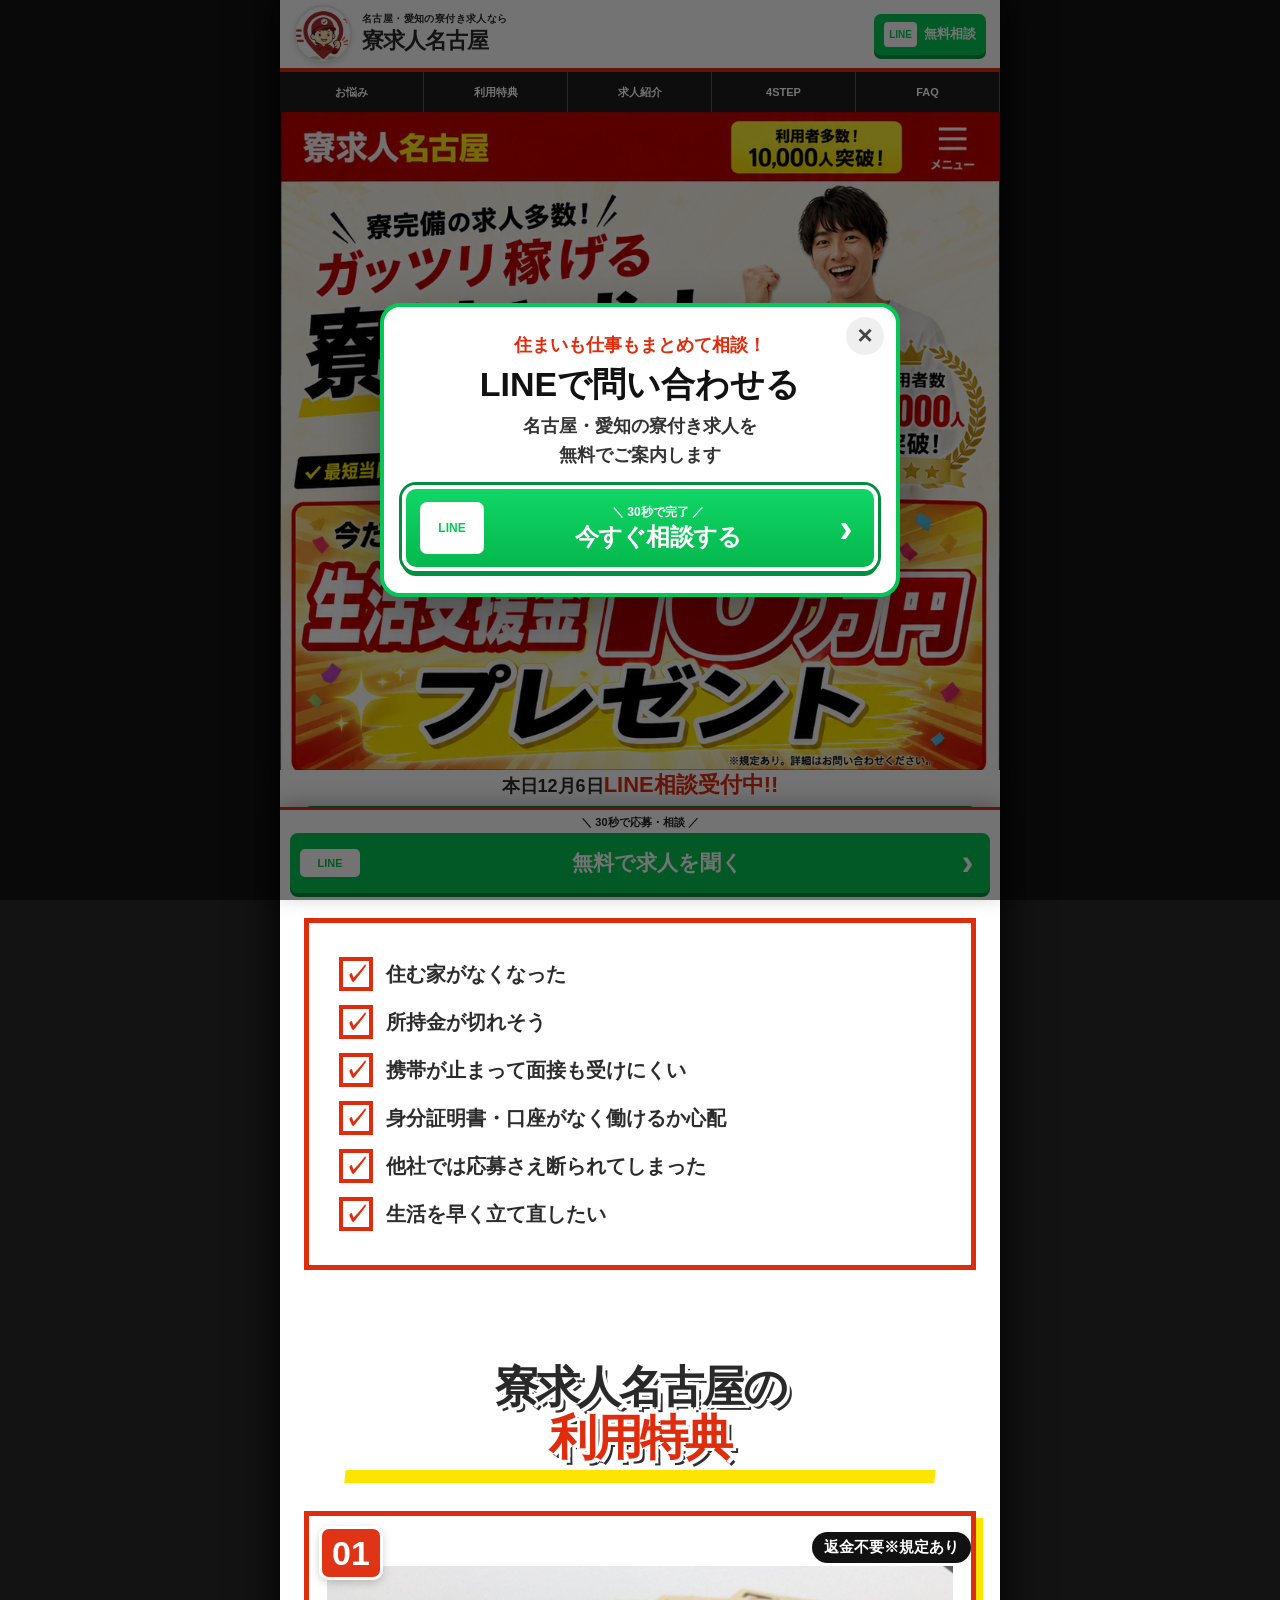
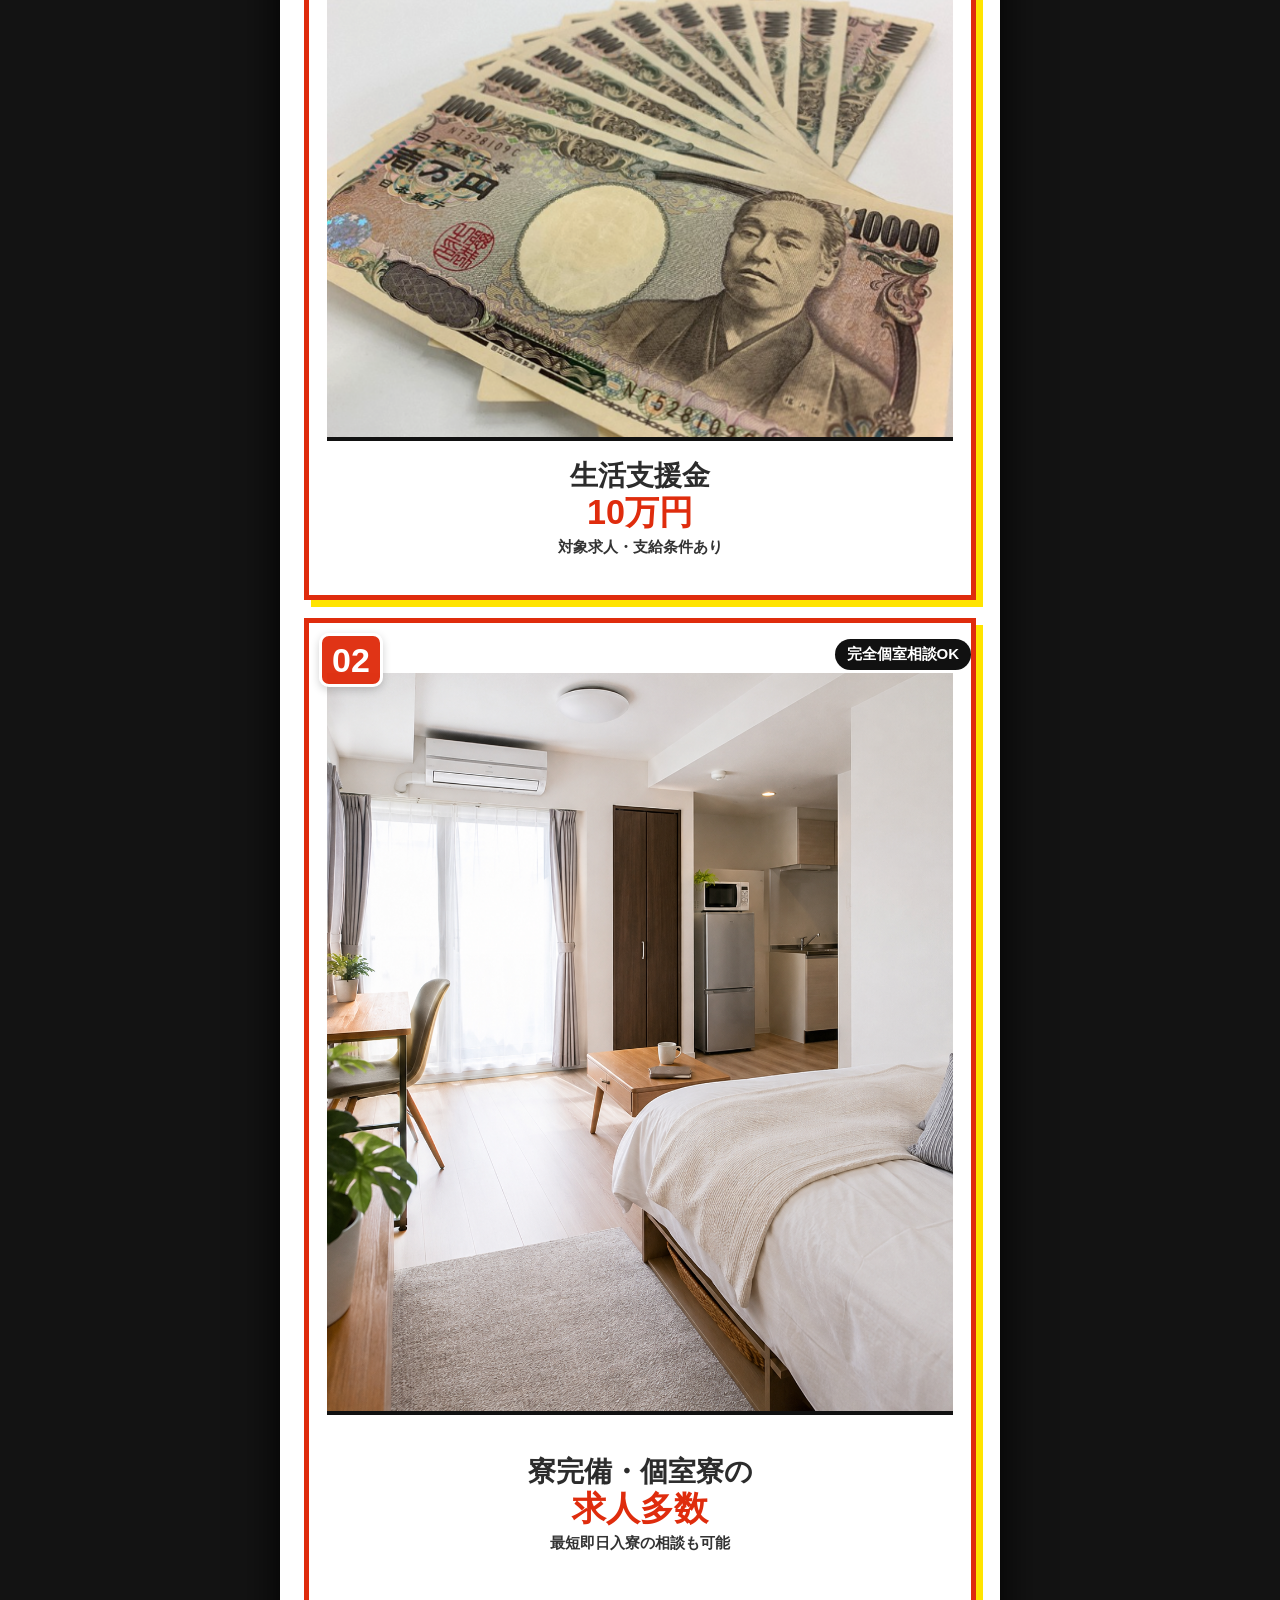
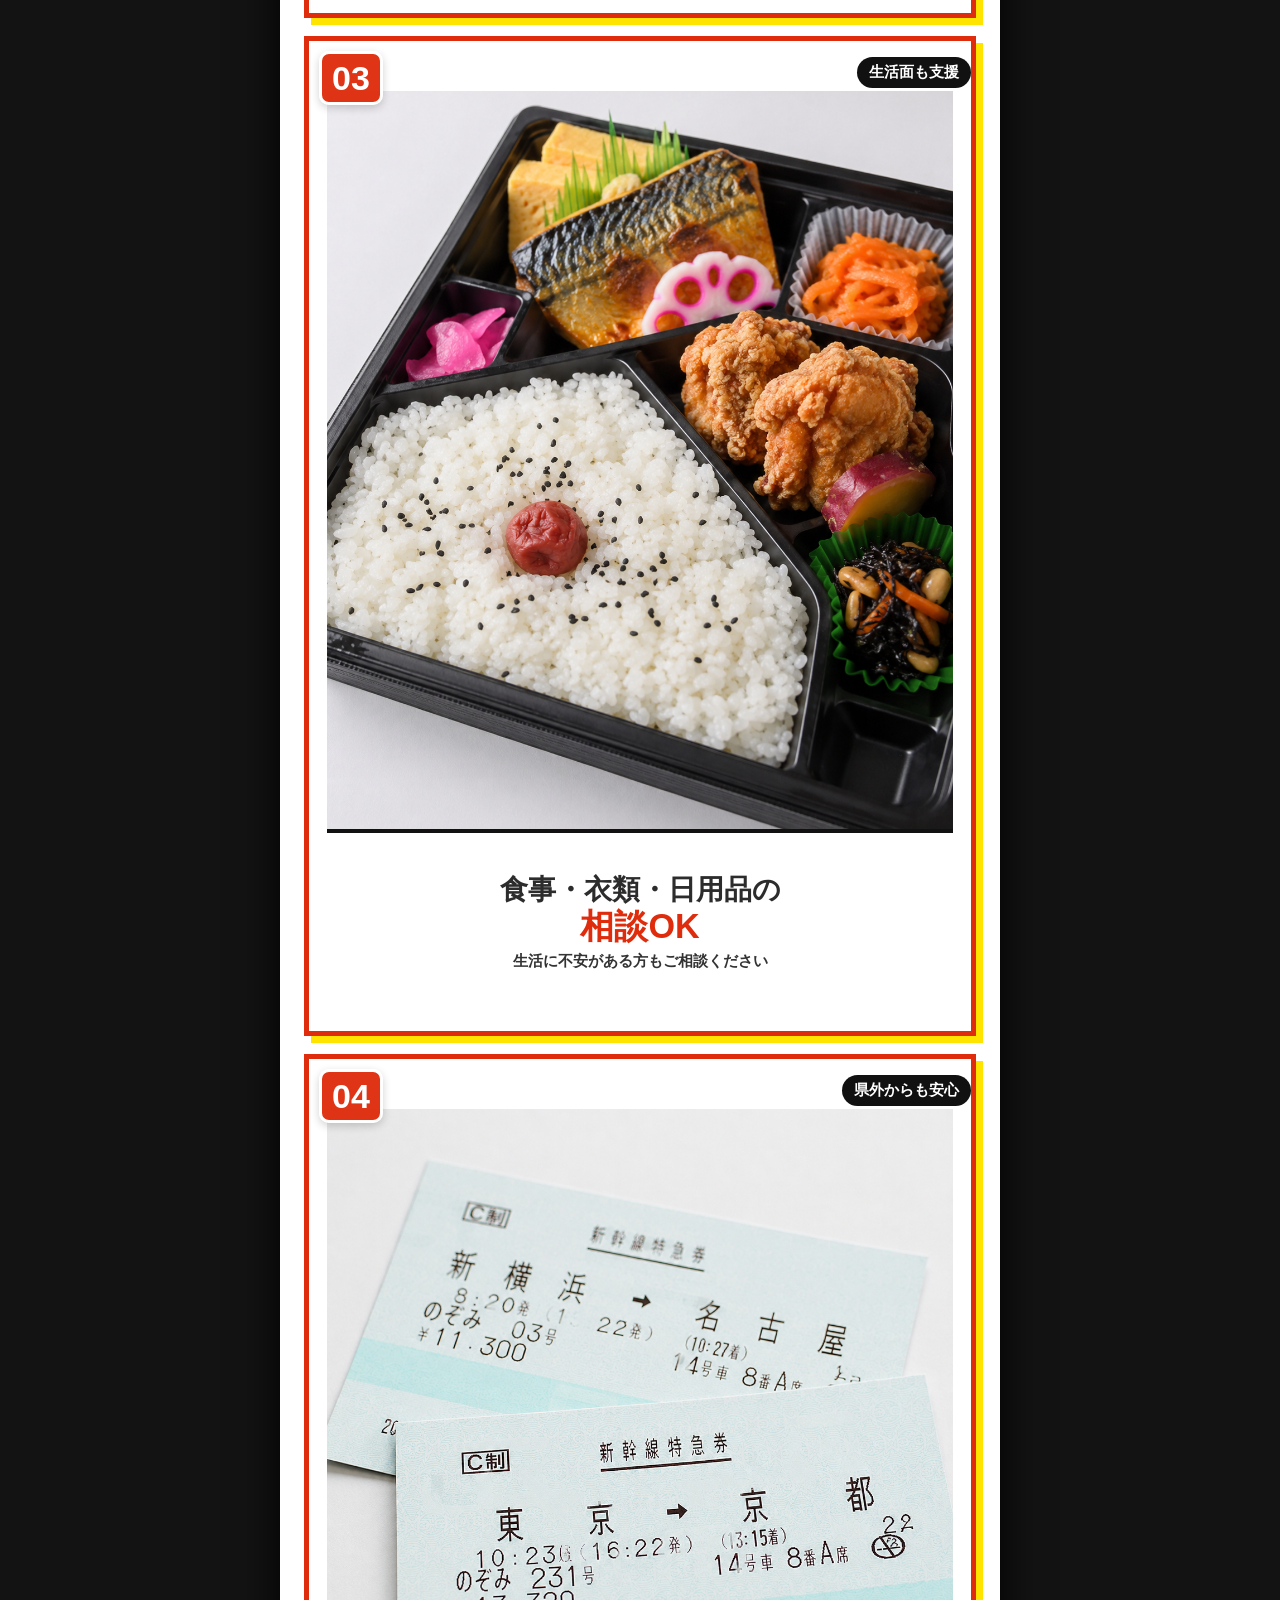
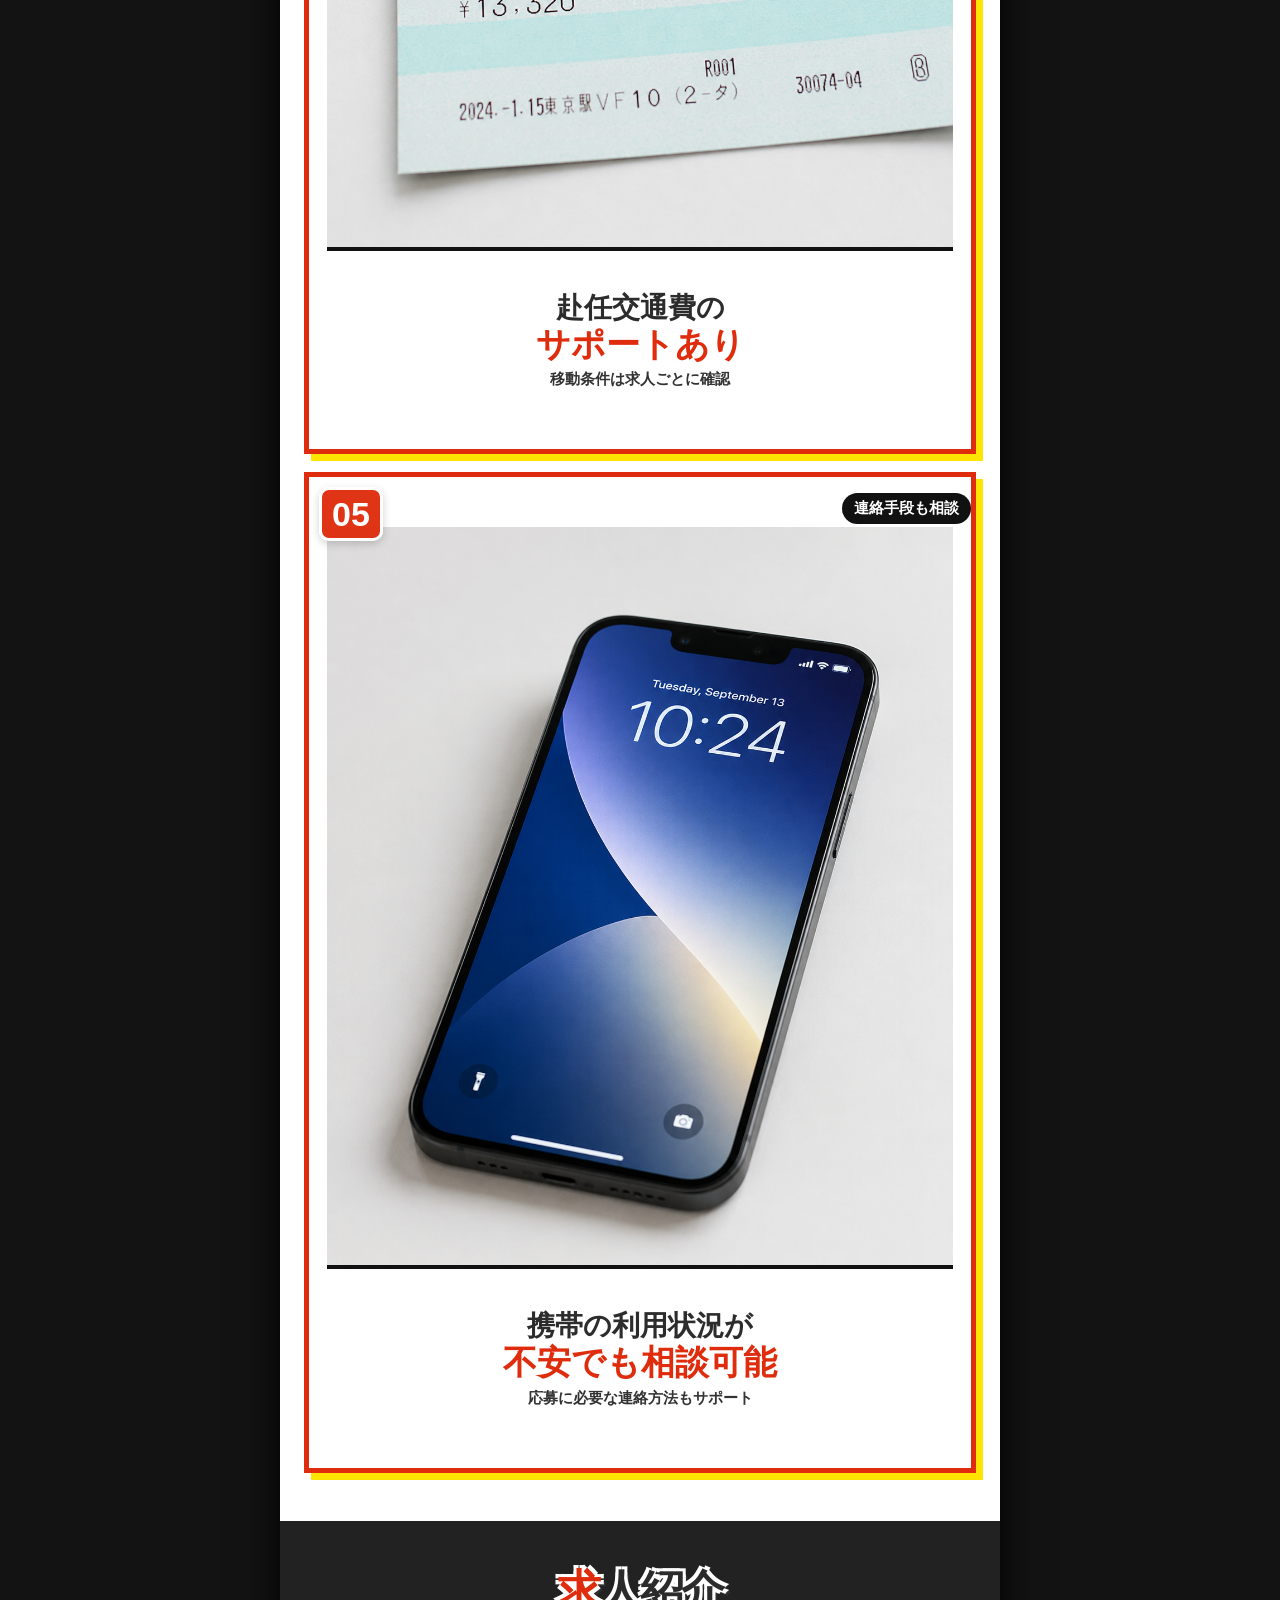
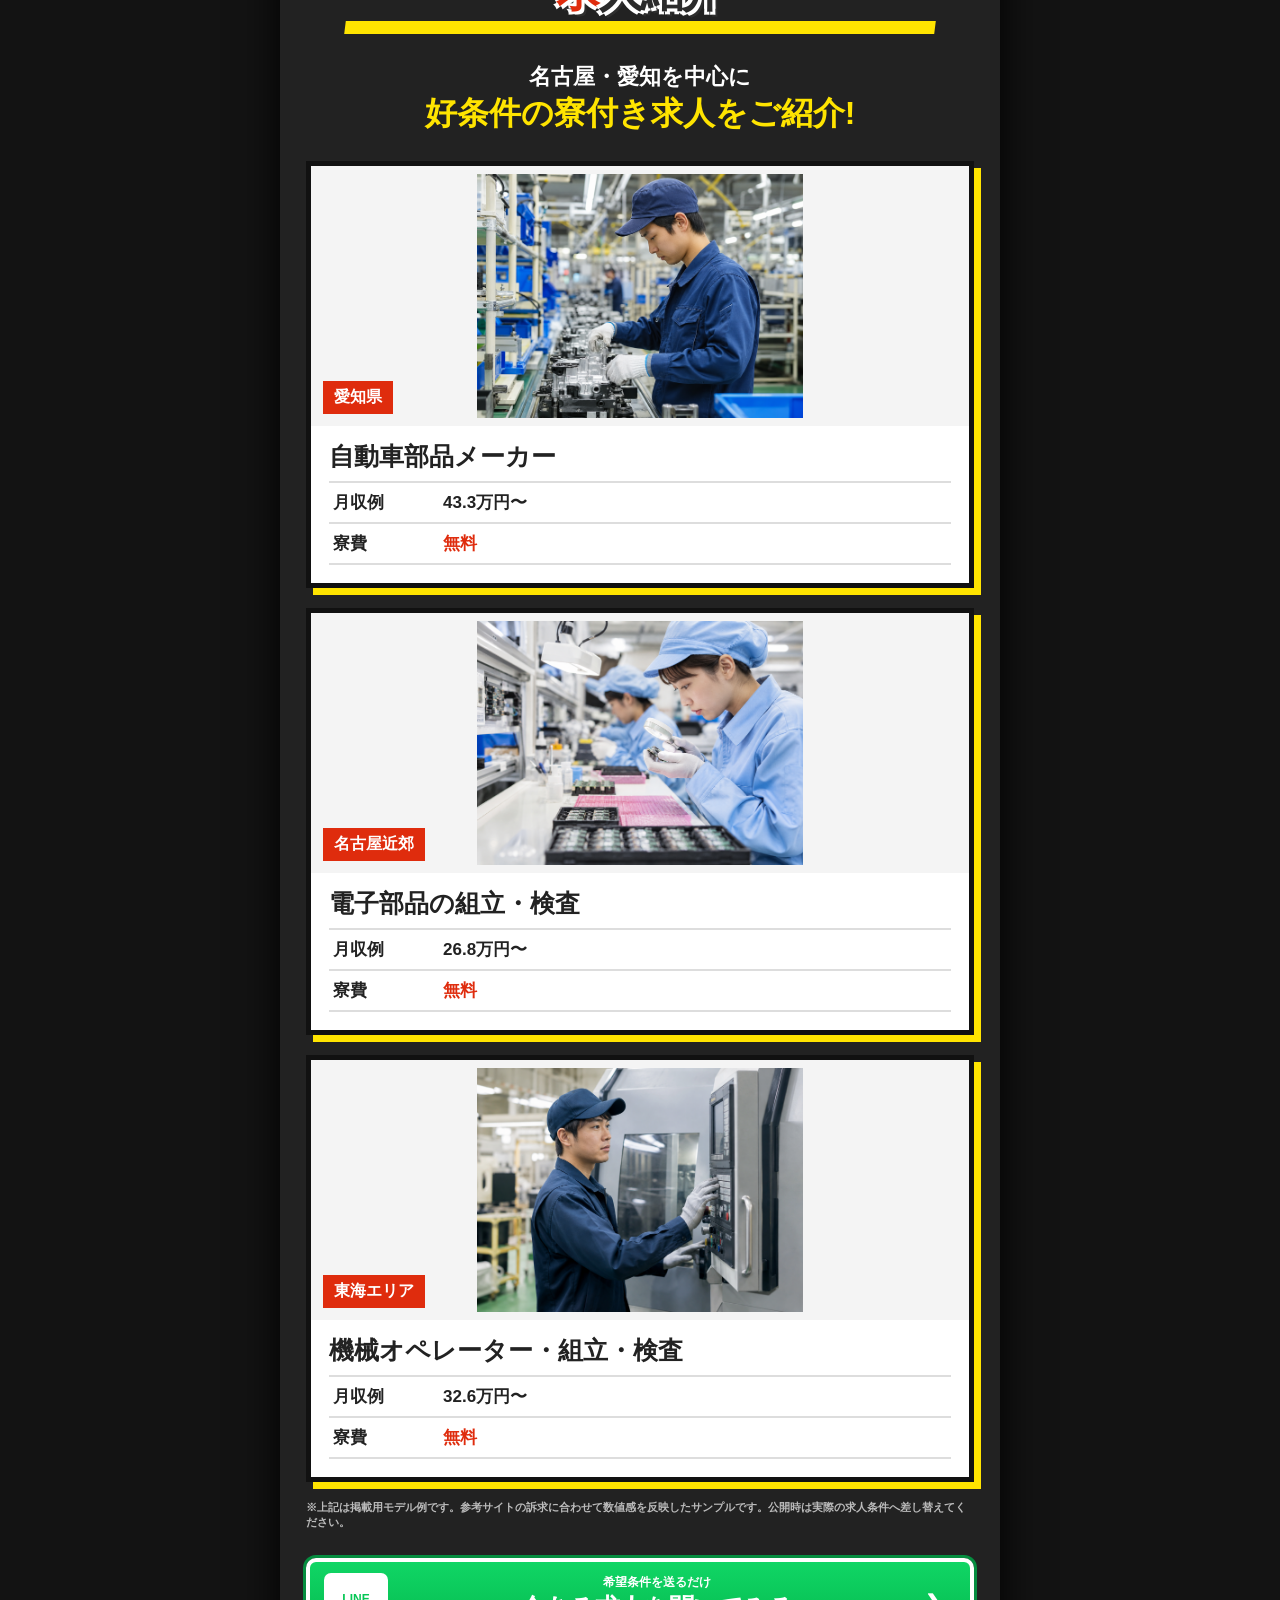
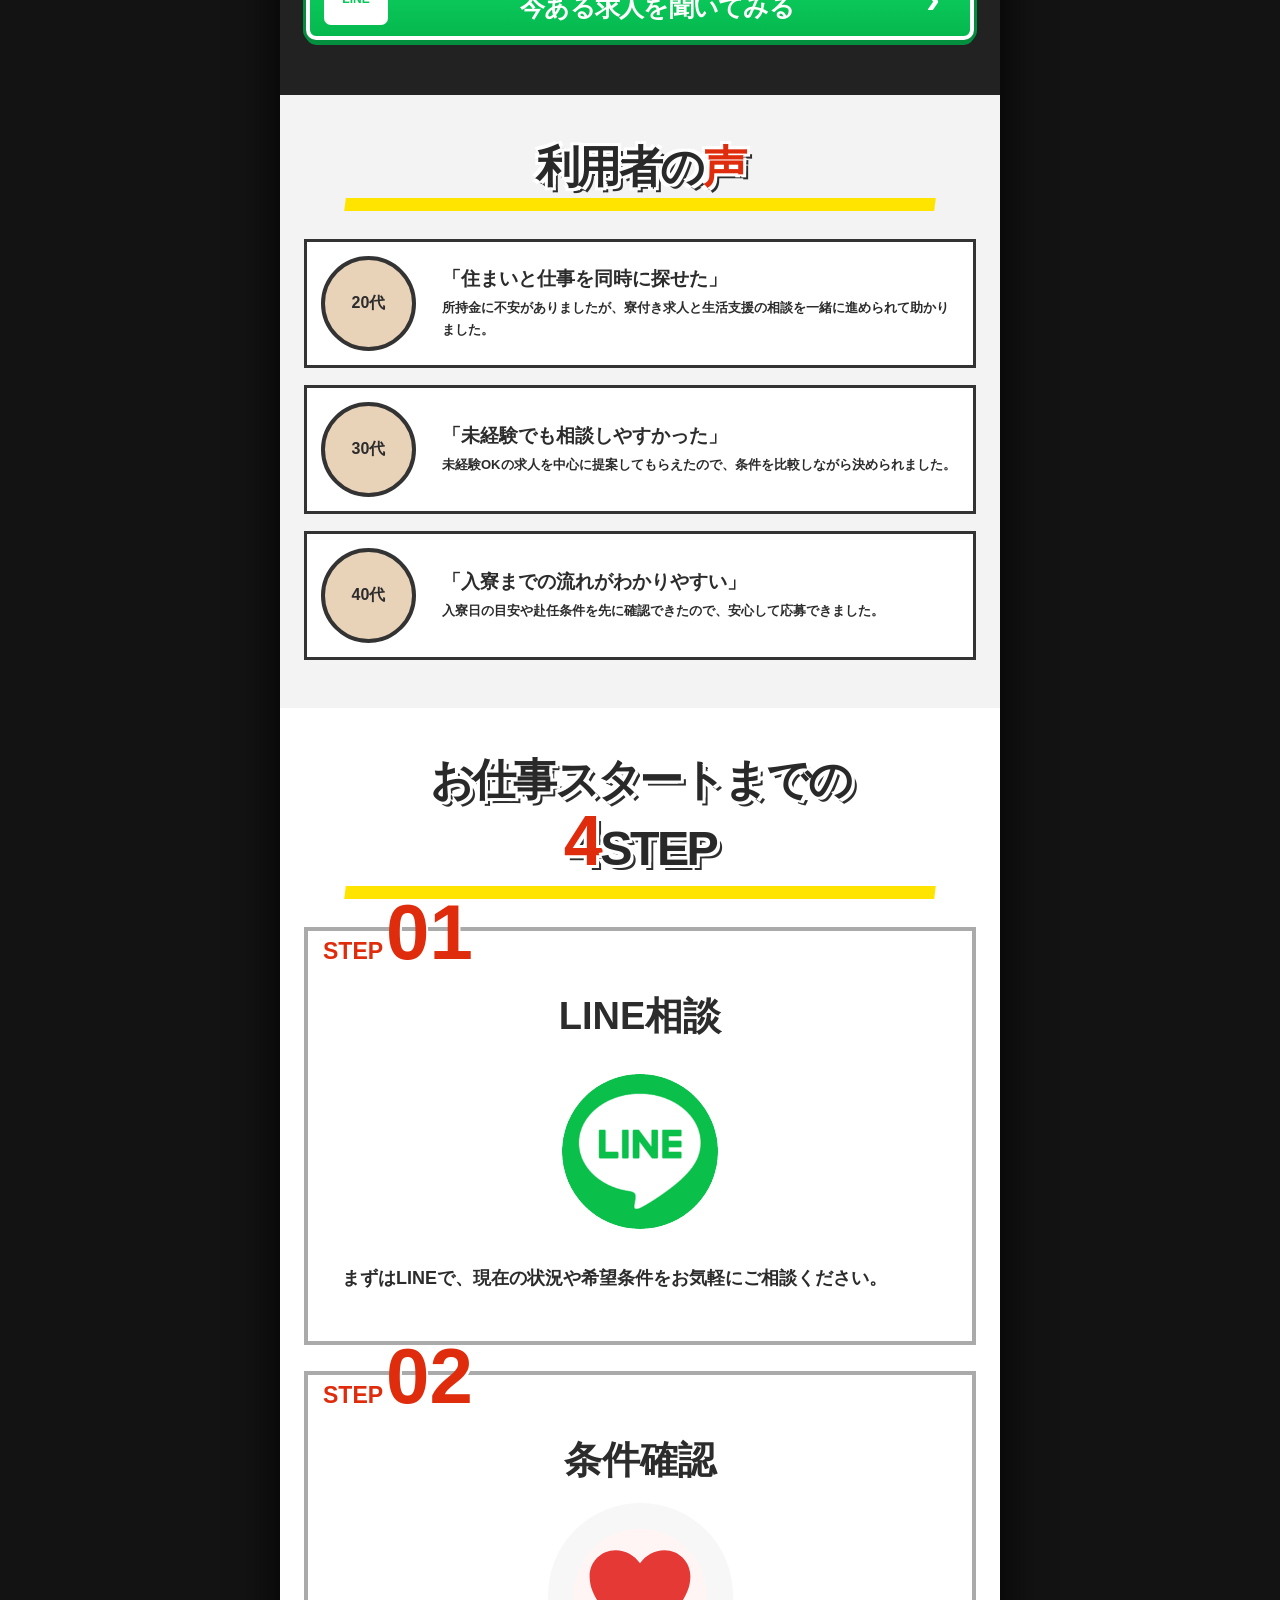
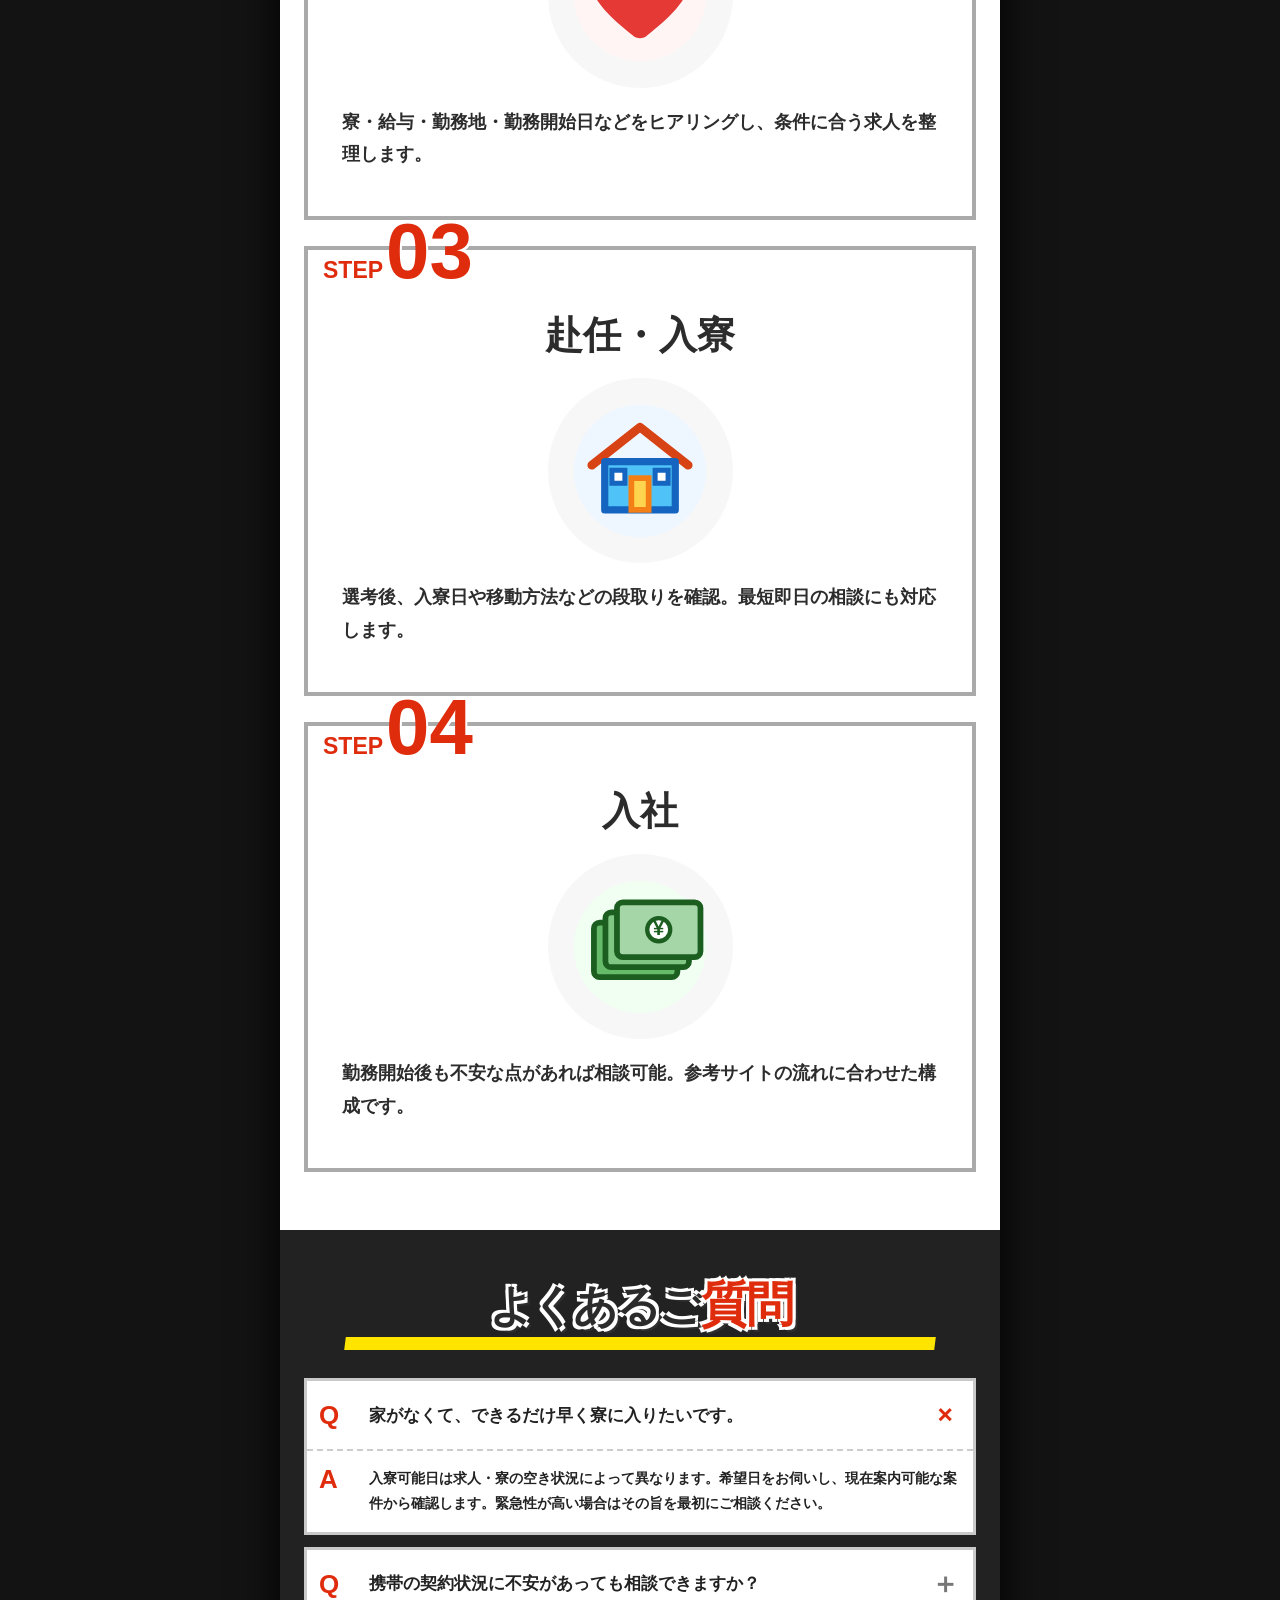
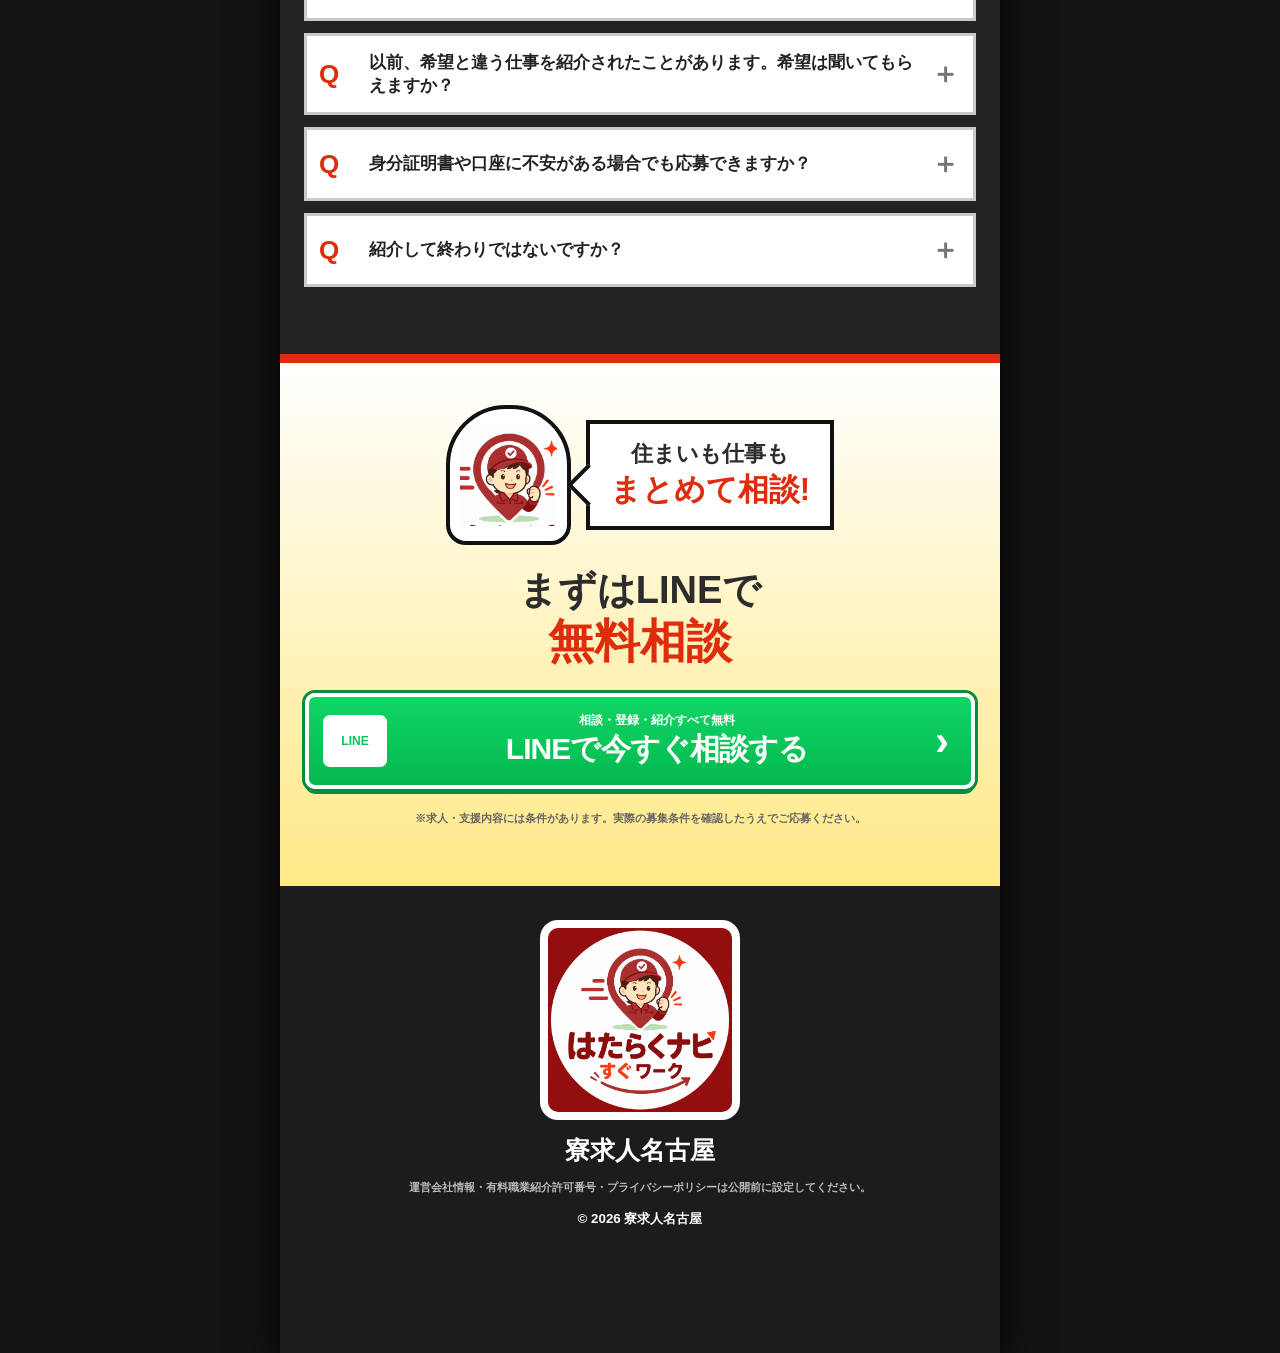
==== commit a8b664a9: "Add files via upload" ====
--- a/index.html
+++ b/index.html
@@ -165,9 +165,9 @@
   <a href="https://lin.ee/xo4sCJy" target="_blank" rel="noopener" class="shine"><span>LINE</span><b>無料で求人を聞く</b><i>›</i></a>
 </div>
 <script>
-(function(){
+document.addEventListener('DOMContentLoaded', function(){
   const el = document.getElementById('todayText');
-  if(el){
+  if (el) {
     const now = new Date();
     const parts = new Intl.DateTimeFormat('ja-JP', {
       timeZone: 'Asia/Tokyo',
@@ -182,37 +182,41 @@
   const overlay = document.getElementById('linePopupOverlay');
   const closeBtn = document.getElementById('linePopupClose');
   const popupBtn = document.getElementById('linePopupButton');
-  if(!overlay || !closeBtn) return;
-
-  const showPopup = () => {
-    if (sessionStorage.getItem('linePopupClosed') === '1') return;
+  if (!overlay || !closeBtn) return;
+
+  let hasShownPopup = false;
+
+  function showPopup(){
+    if (hasShownPopup) return;
+    hasShownPopup = true;
     overlay.classList.add('is-visible');
     overlay.setAttribute('aria-hidden', 'false');
-    sessionStorage.setItem('linePopupShown', '1');
-  };
-
-  const closePopup = () => {
+    document.body.classList.add('popup-open');
+  }
+
+  function closePopup(){
     overlay.classList.remove('is-visible');
     overlay.setAttribute('aria-hidden', 'true');
-    sessionStorage.setItem('linePopupClosed', '1');
-  };
-
-  const handleScroll = () => {
-    if (sessionStorage.getItem('linePopupShown') === '1' || sessionStorage.getItem('linePopupClosed') === '1') return;
+    document.body.classList.remove('popup-open');
+  }
+
+  function handleScroll(){
+    if (hasShownPopup) return;
     const scrollTop = window.pageYOffset || document.documentElement.scrollTop || 0;
     const scrollable = Math.max(1, document.documentElement.scrollHeight - window.innerHeight);
     const ratio = scrollTop / scrollable;
     if (ratio >= 0.5) showPopup();
-  };
+  }
 
   closeBtn.addEventListener('click', closePopup);
-  overlay.addEventListener('click', (e) => {
+  overlay.addEventListener('click', function(e){
     if (e.target === overlay) closePopup();
   });
-  if (popupBtn) popupBtn.addEventListener('click', () => sessionStorage.setItem('linePopupClosed', '1'));
+  if (popupBtn) popupBtn.addEventListener('click', function(){ closePopup(); });
+
   window.addEventListener('scroll', handleScroll, { passive: true });
-  window.addEventListener('load', handleScroll);
-})();
+  handleScroll();
+});
 </script>
 
 <div class="line-popup-overlay" id="linePopupOverlay" aria-hidden="true">
--- a/styles.css
+++ b/styles.css
@@ -575,3 +575,8 @@
 /* v21: remove problem banner and tighten spacing */
 .problem-section{padding-top:0 !important;}
 .problem-section .check-box{margin-top:0 !important;}
+
+
+/* v23 popup reliability */
+body.popup-open{overflow:hidden;}
+.line-popup-overlay{z-index:9999 !important;}
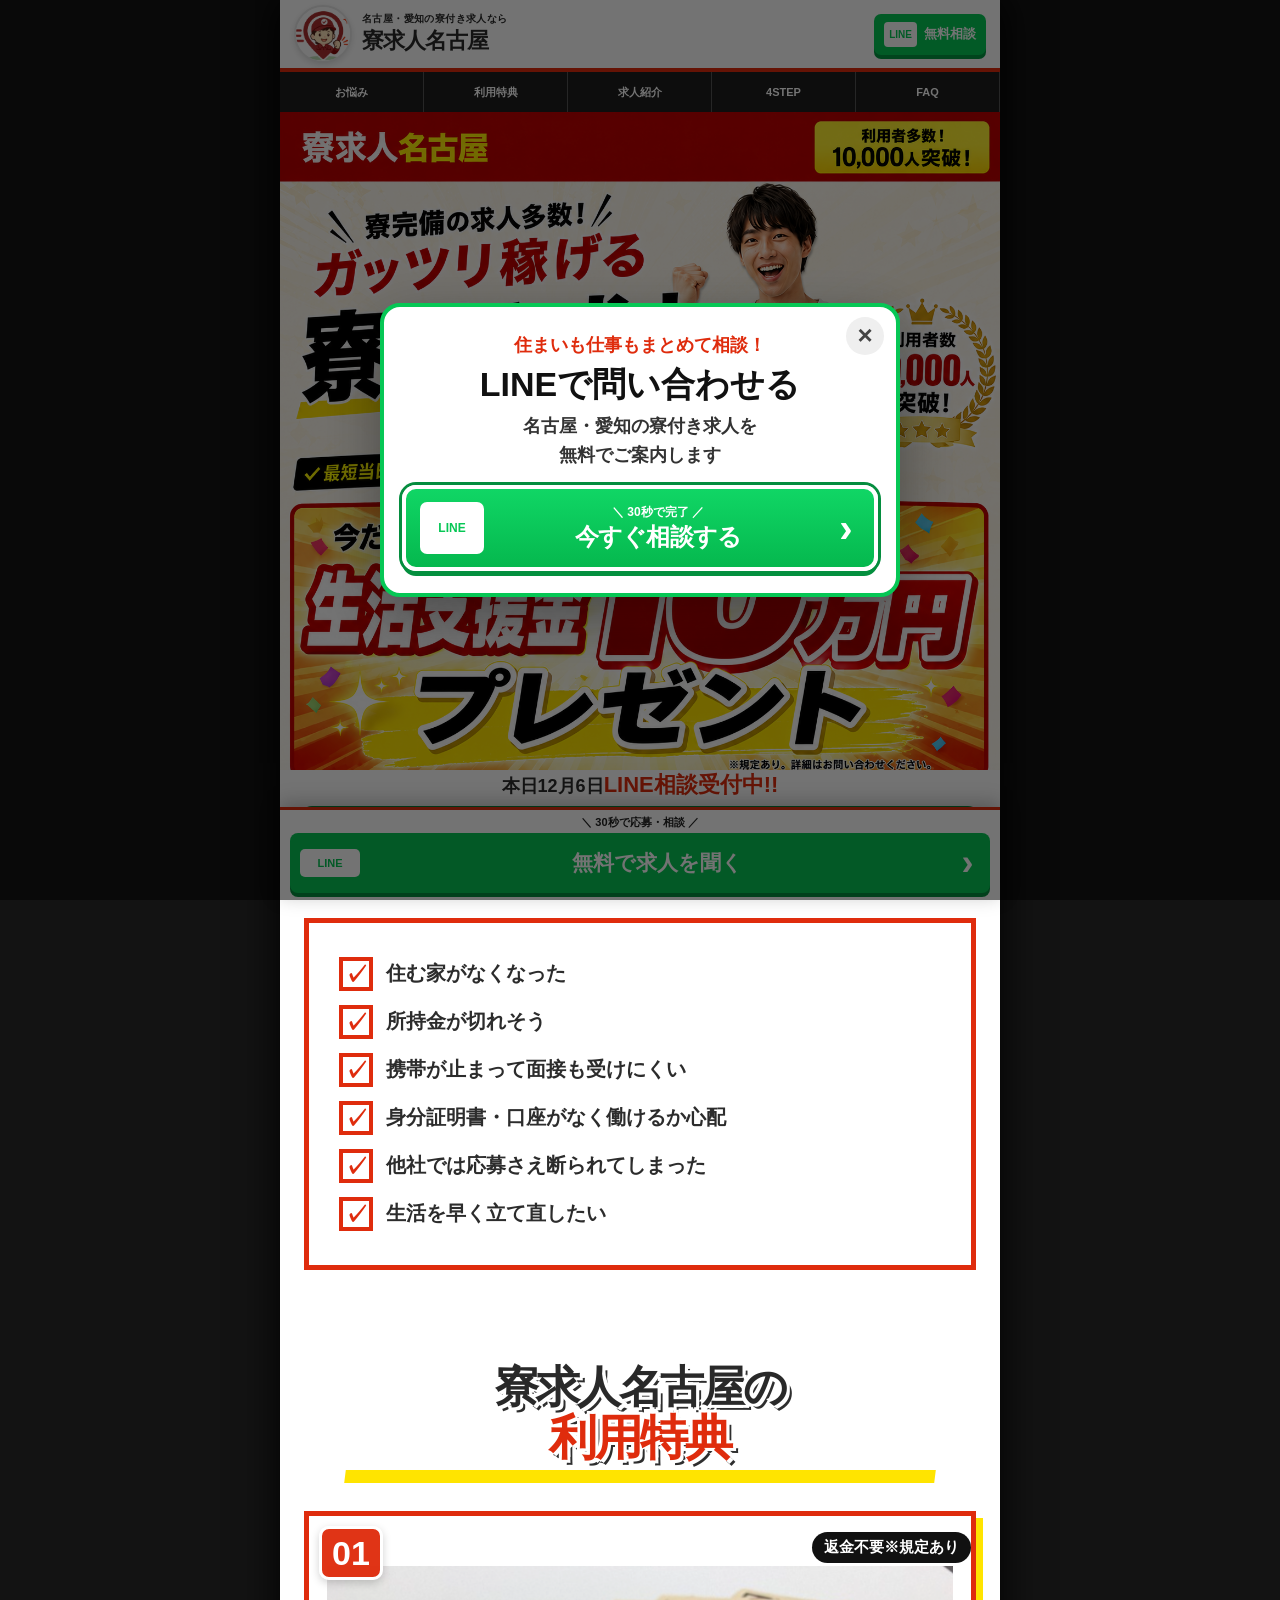
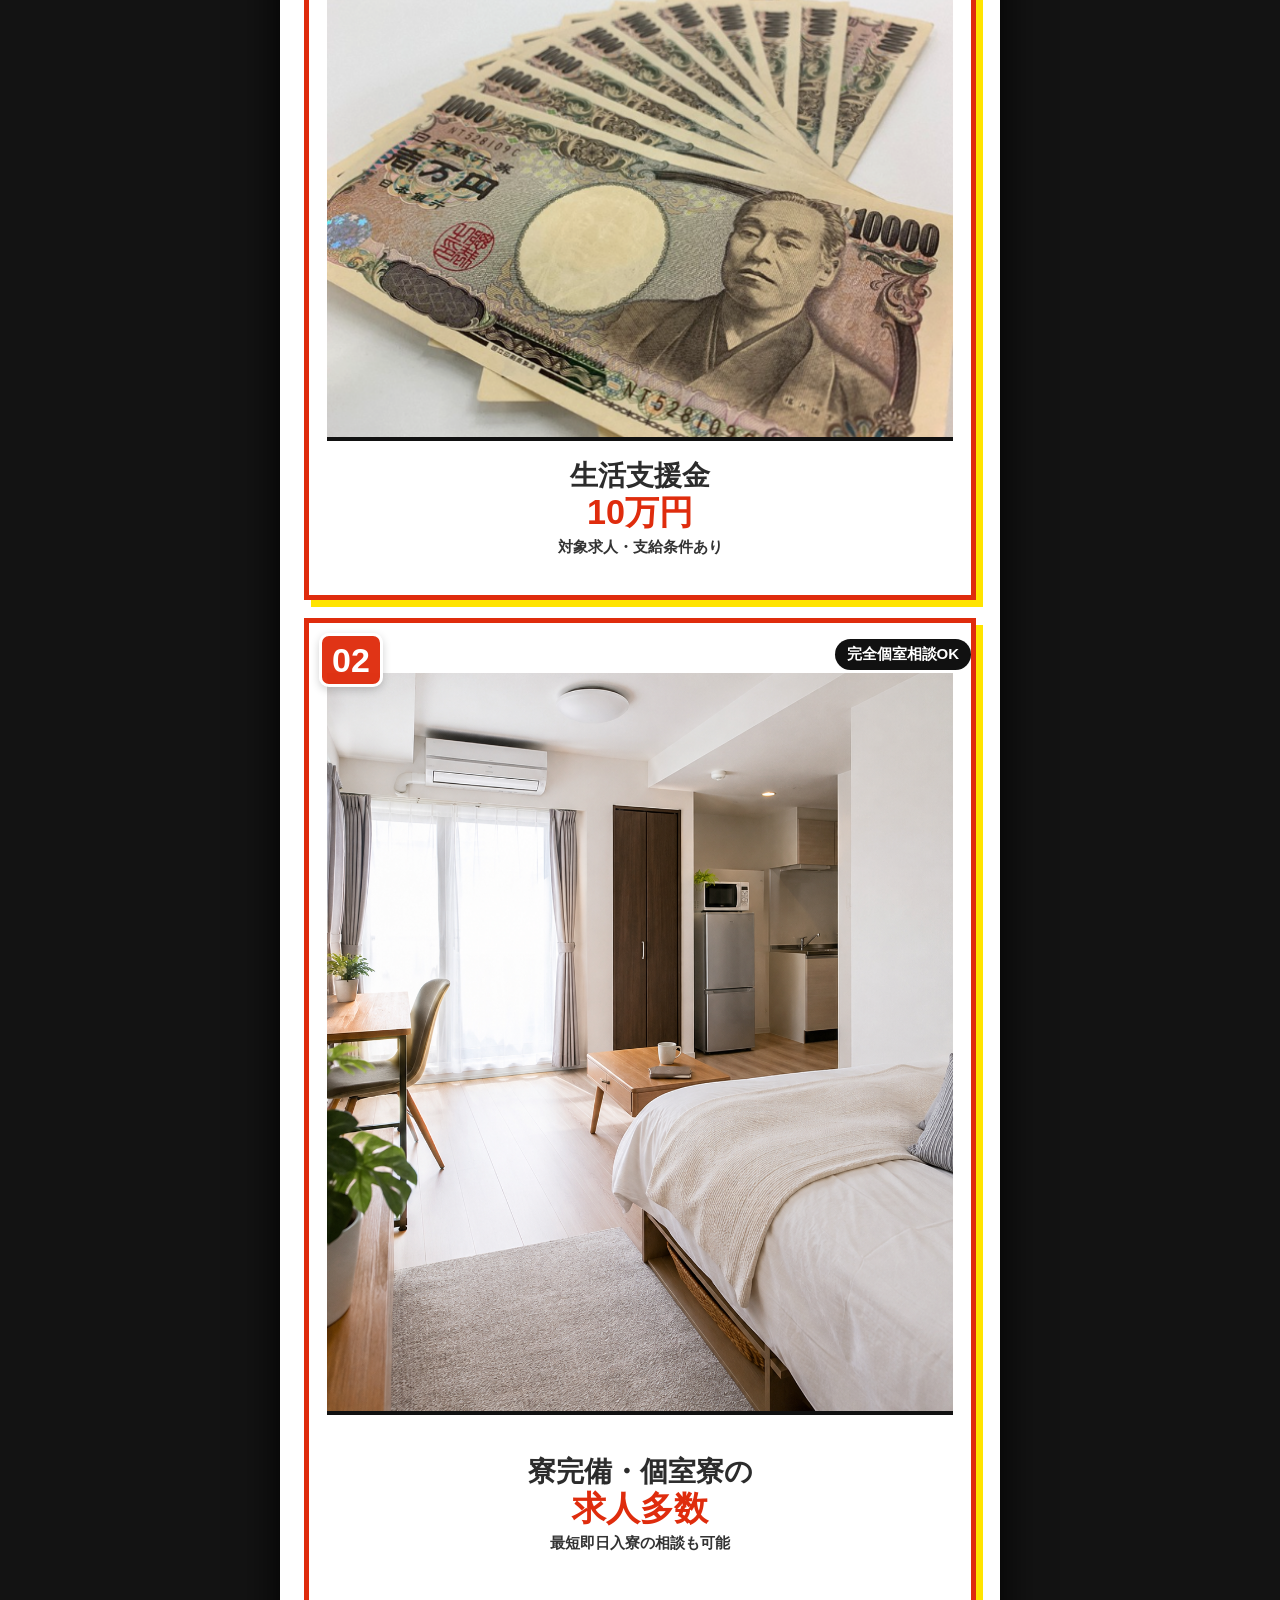
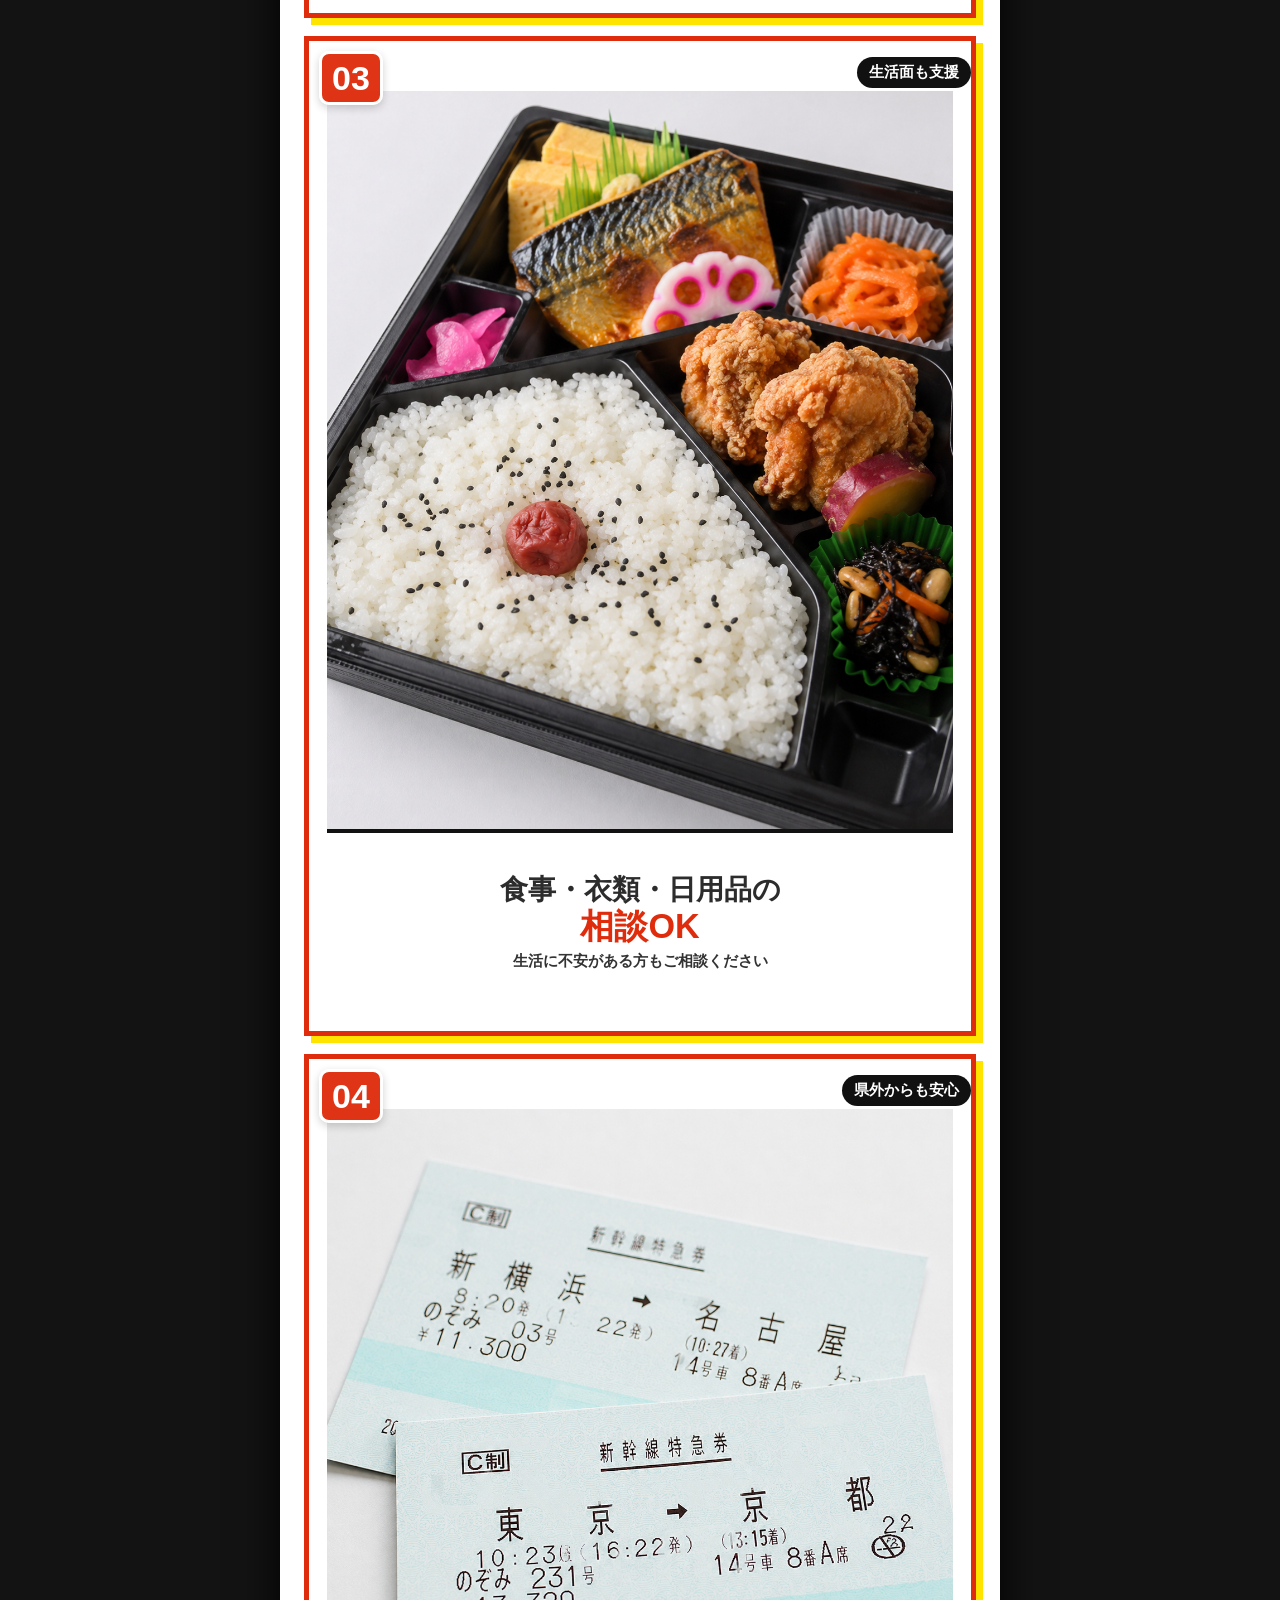
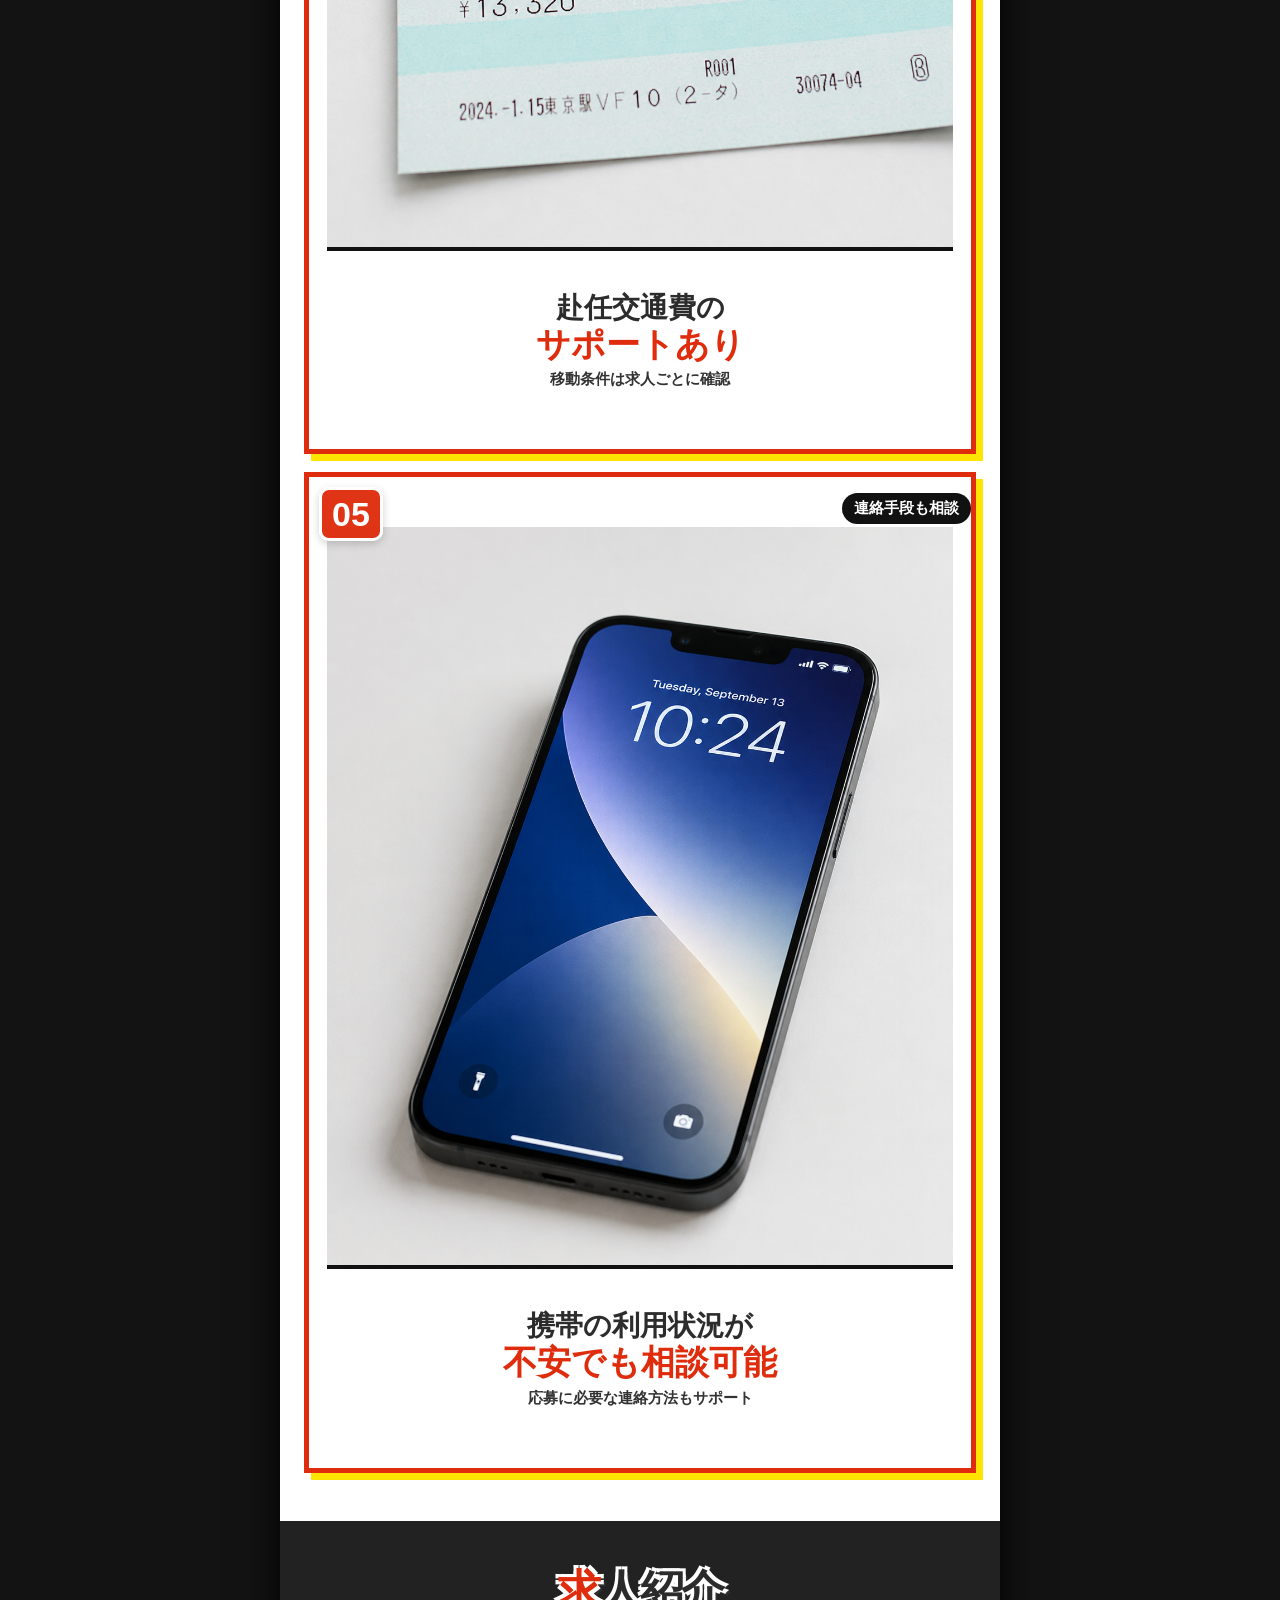
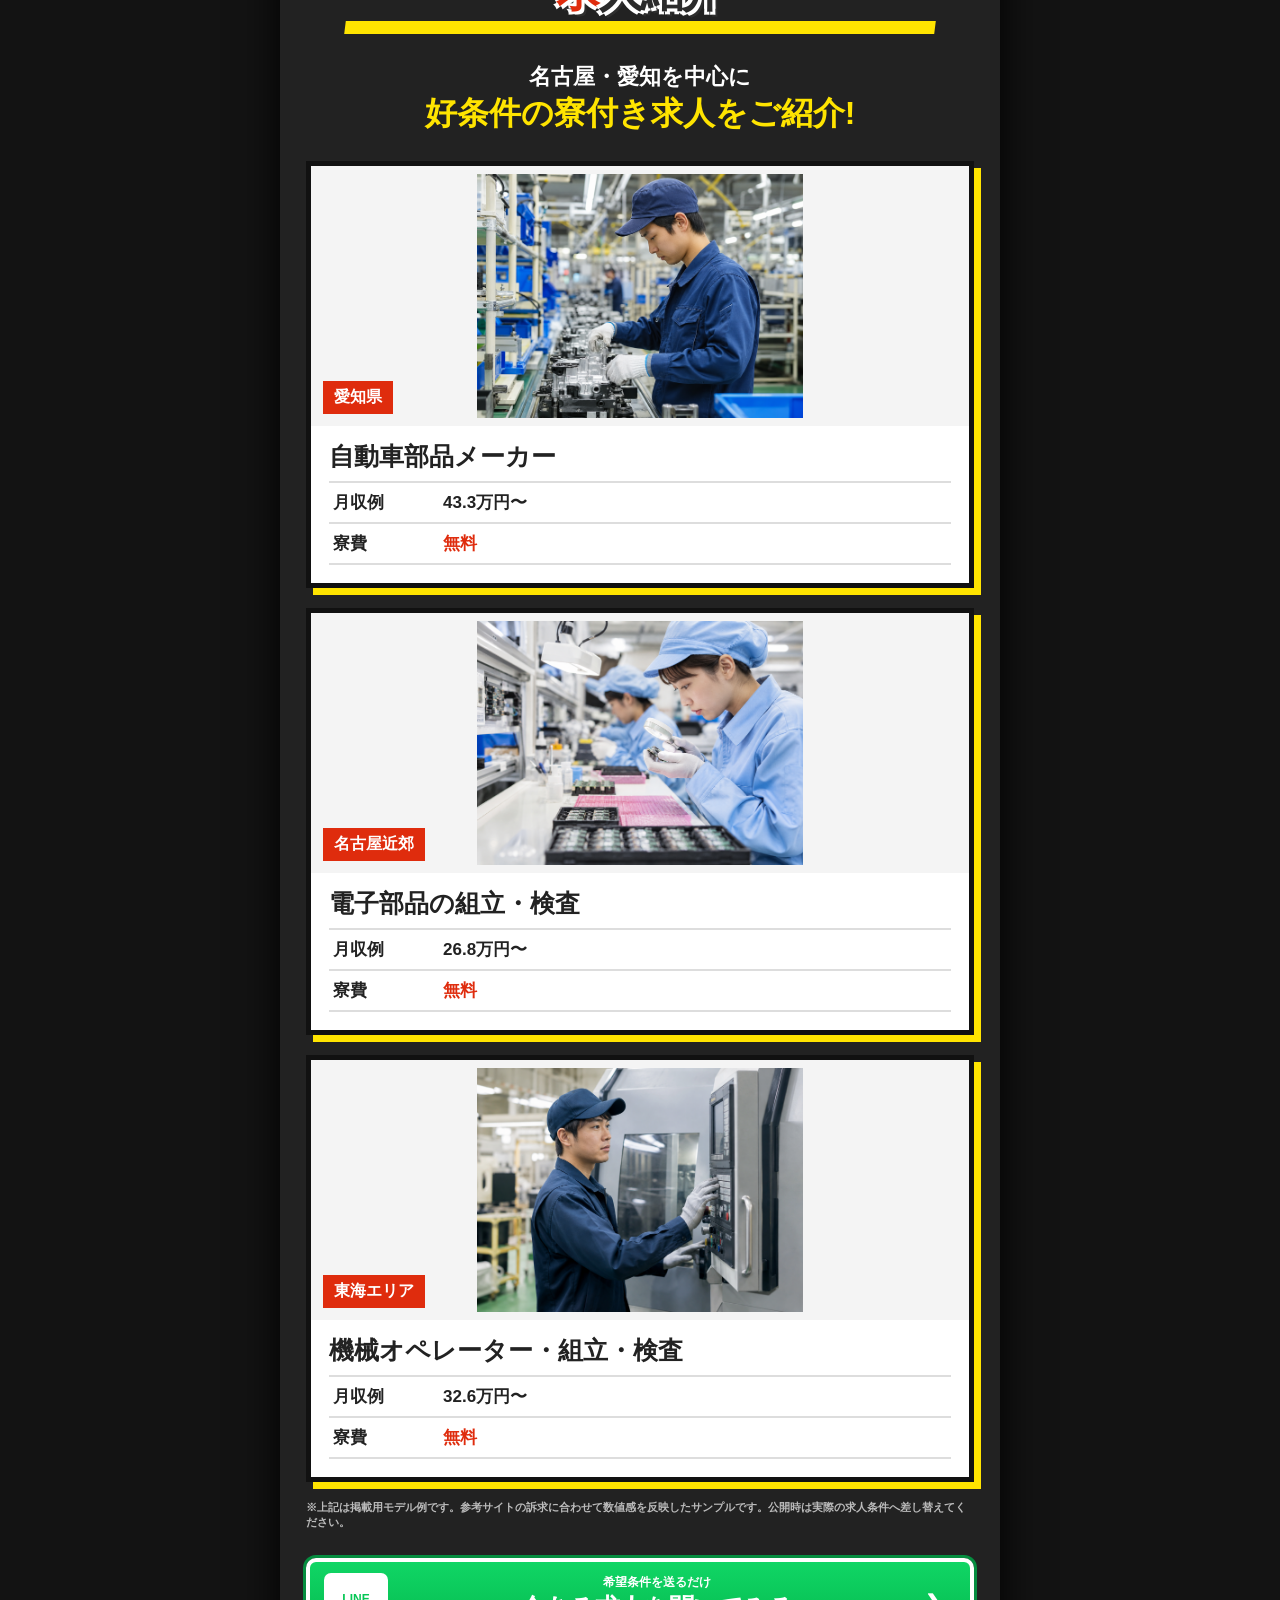
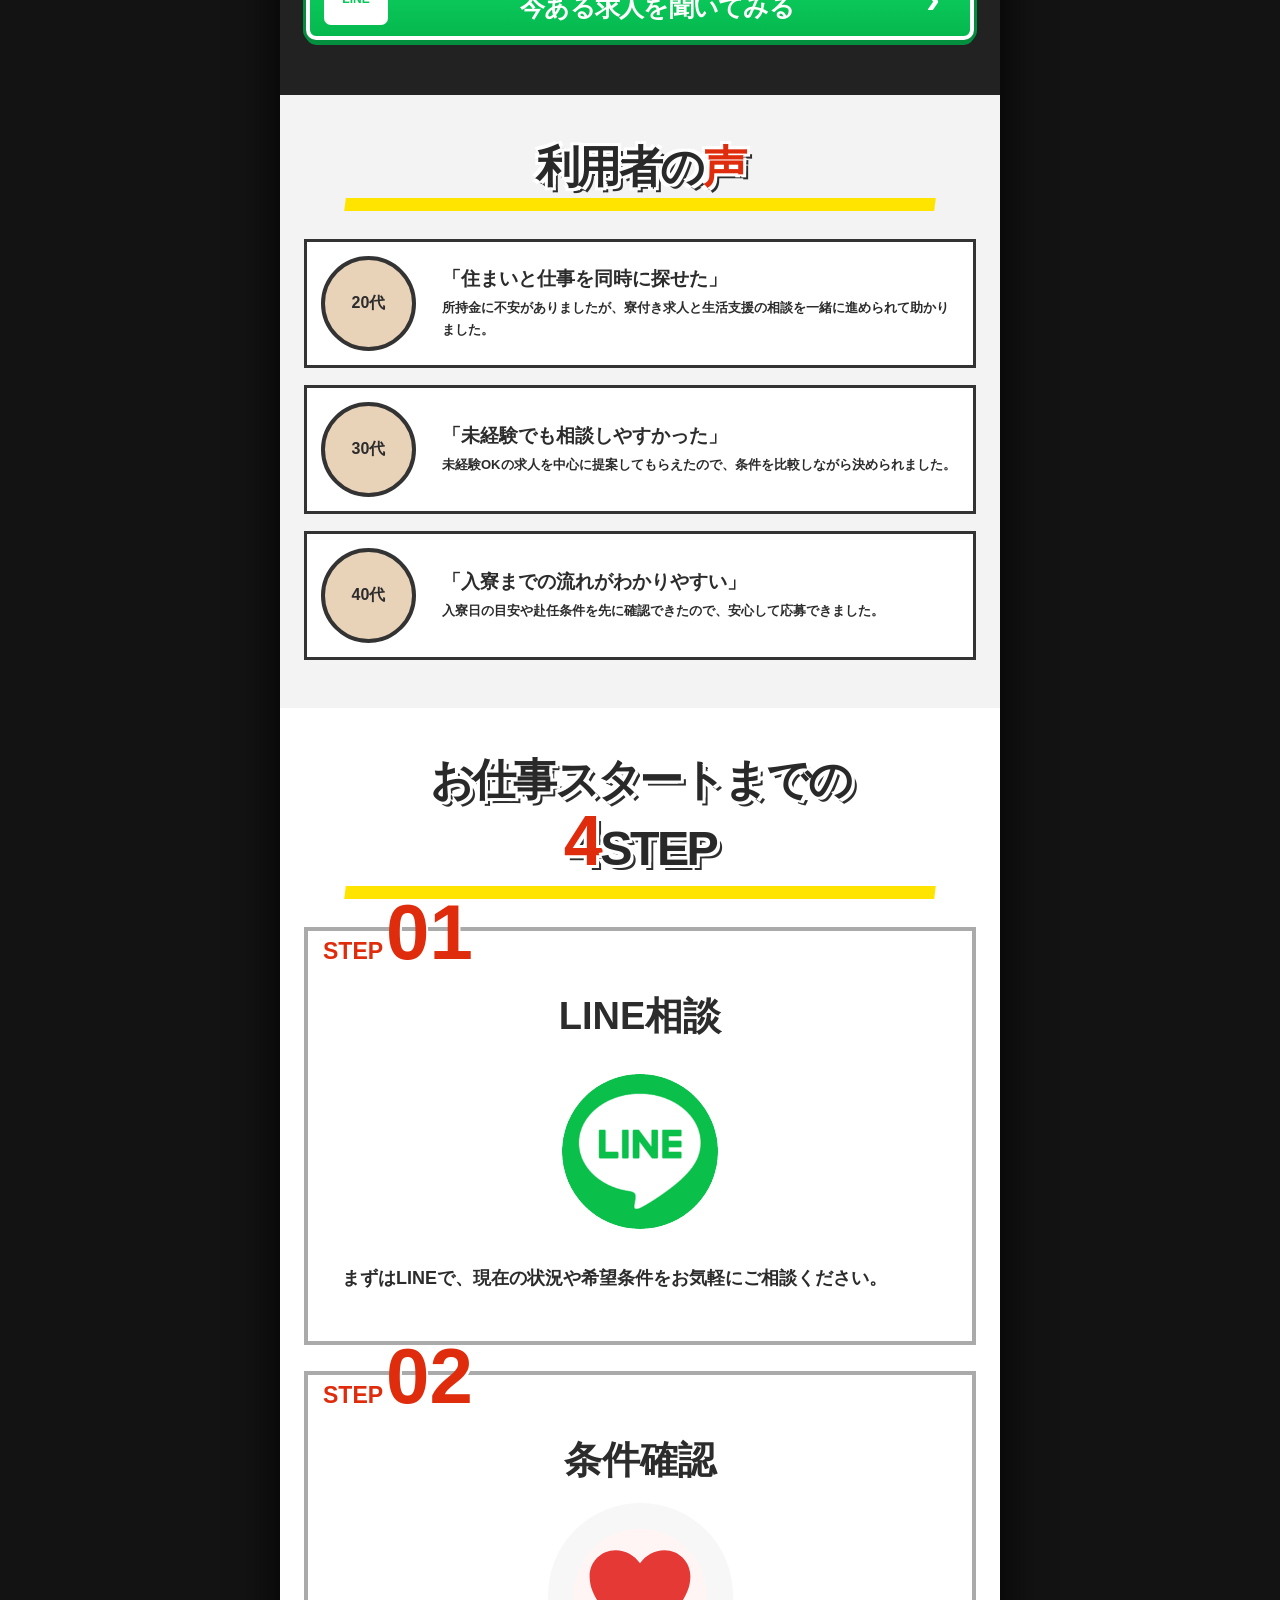
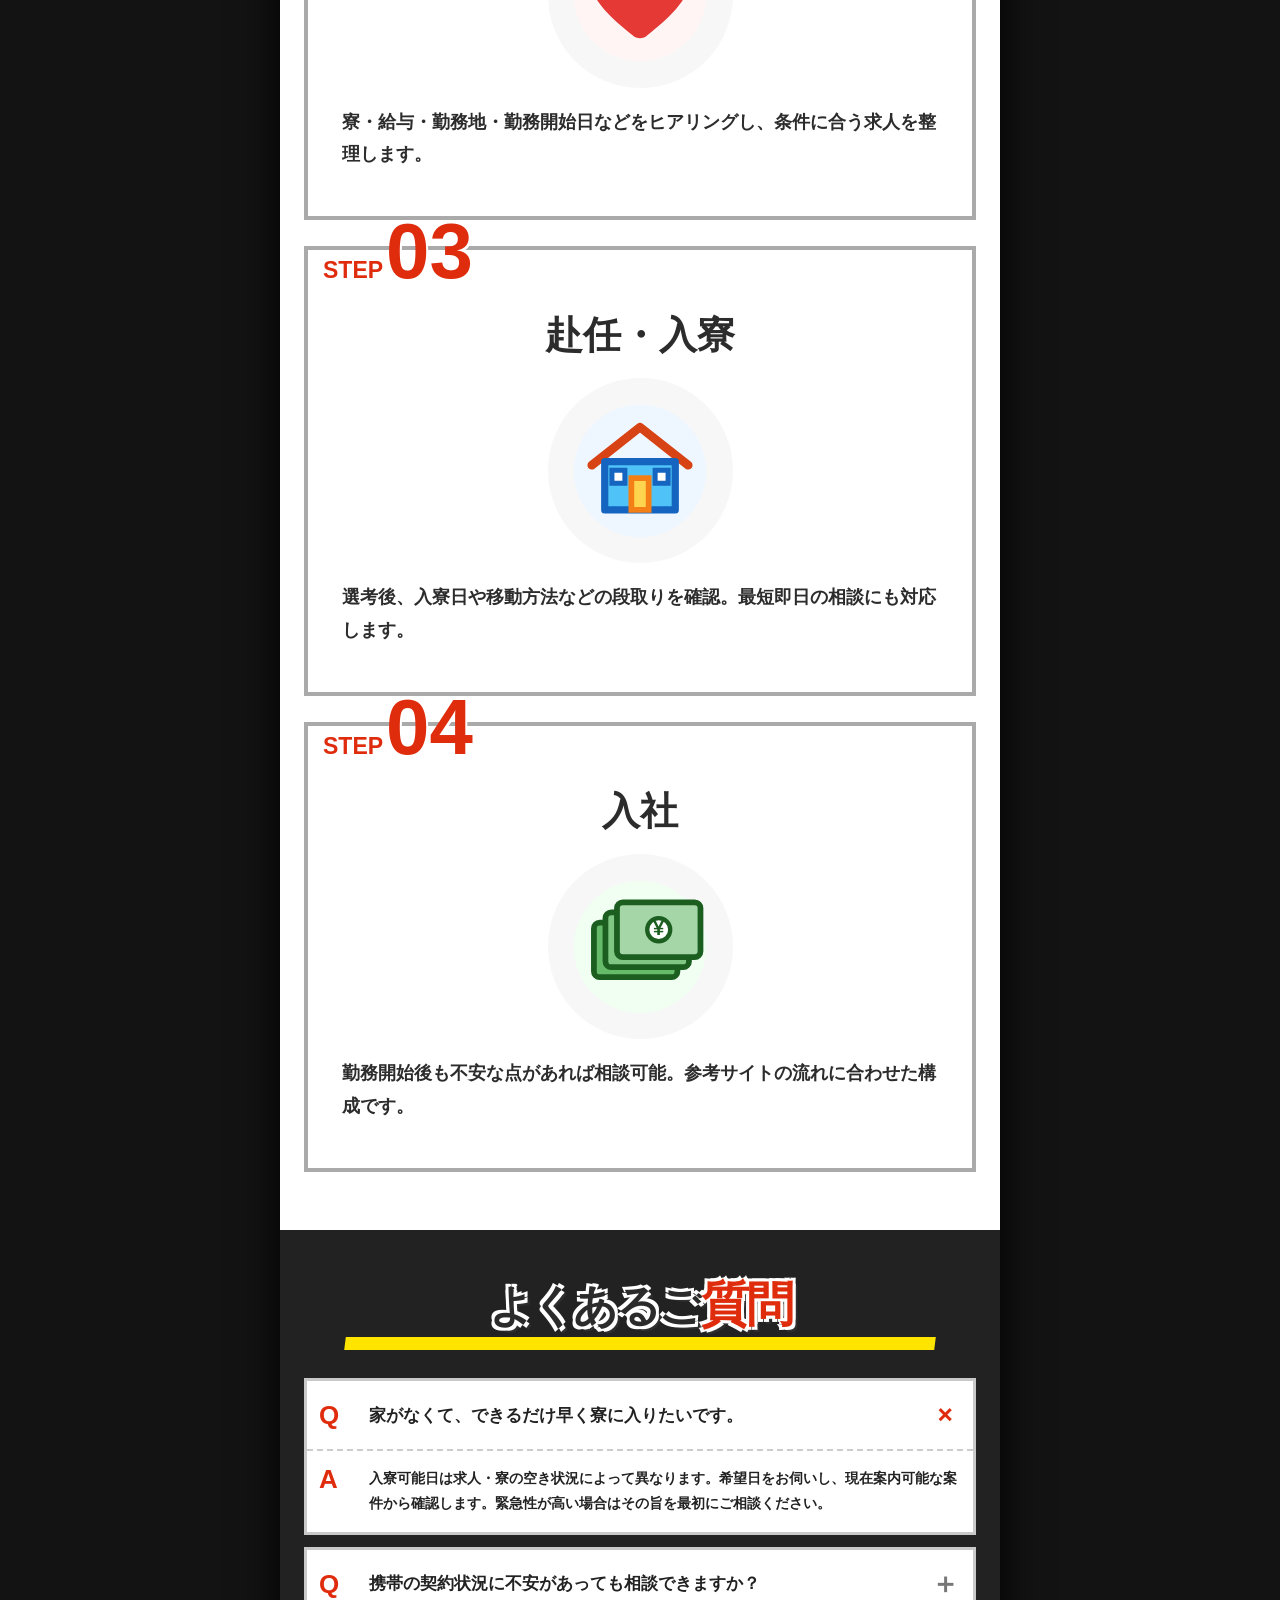
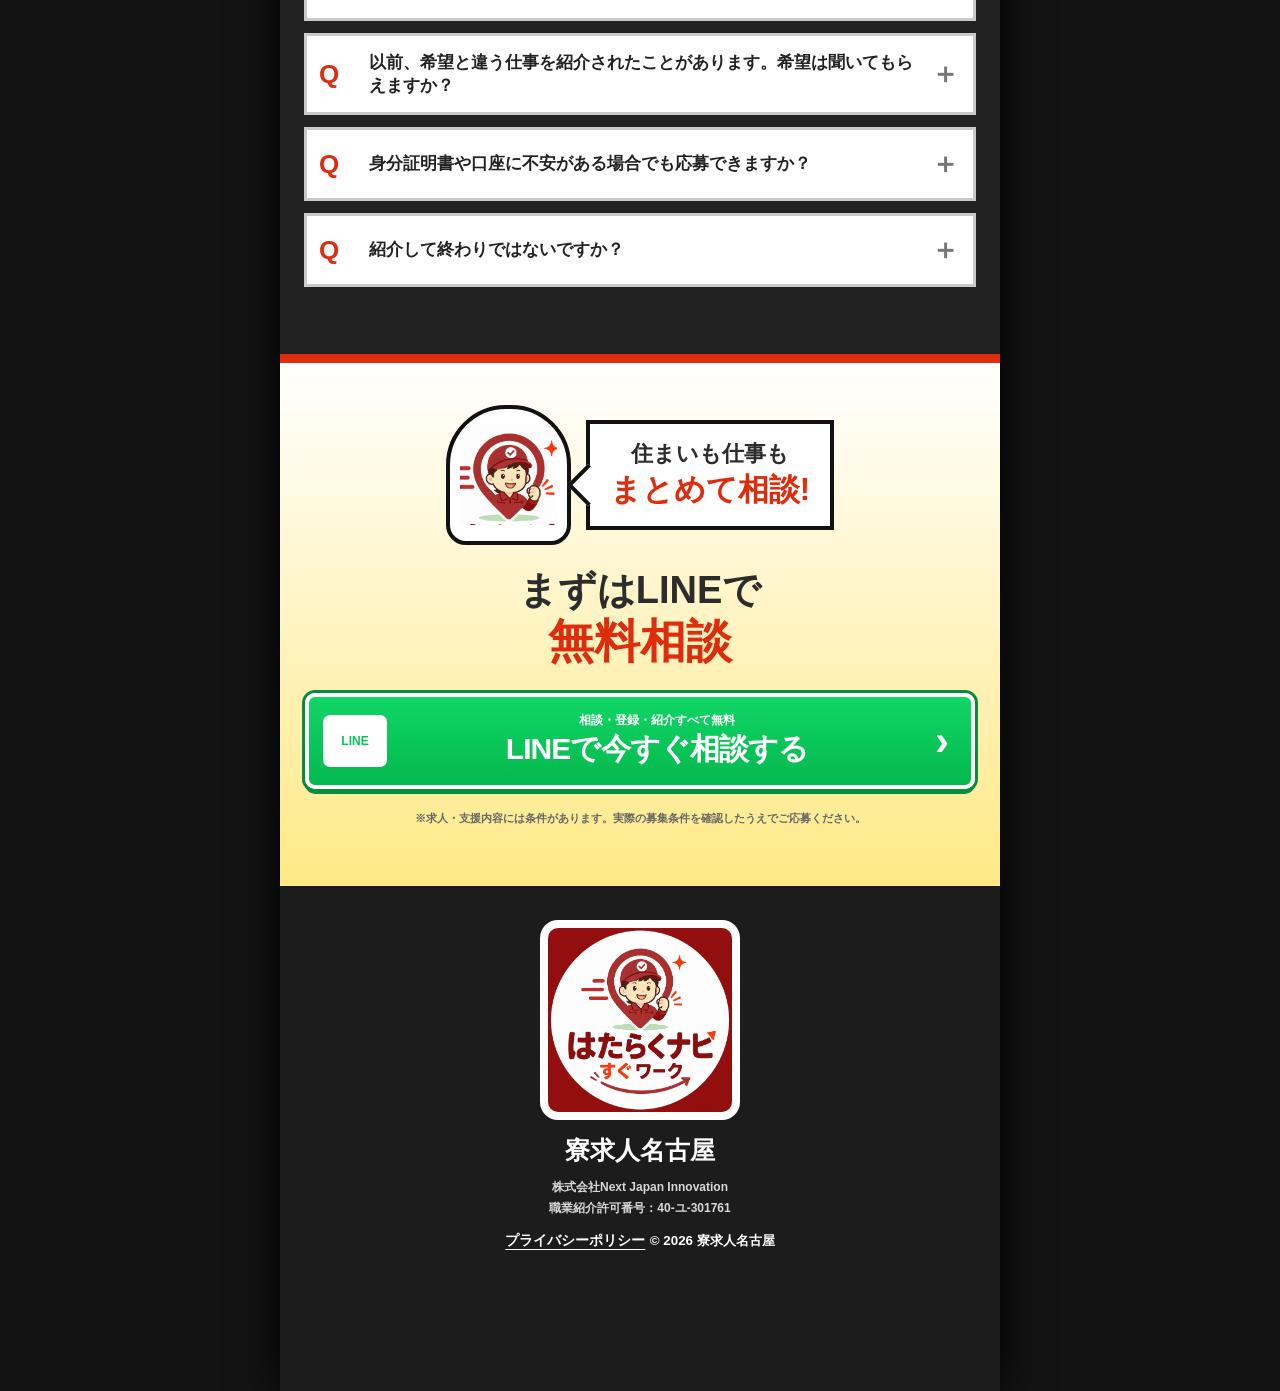
==== commit c3eb691c: "Add files via upload" ====
--- a/index.html
+++ b/index.html
@@ -155,7 +155,8 @@
   <footer>
     <div class="footer-logo-wrap"><img src="./assets/logo-red-full.png" alt="はたらくナビすぐワークの赤いロゴ"></div>
     <div class="footer-brand">寮求人名古屋</div>
-    <p>運営会社情報・有料職業紹介許可番号・プライバシーポリシーは公開前に設定してください。</p>
+    <p class="footer-company">株式会社Next Japan Innovation<br>職業紹介許可番号：40-ユ-301761</p>
+    <a class="footer-privacy-link" href="./privacy.html">プライバシーポリシー</a>
     <small>© 2026 寮求人名古屋</small>
   </footer>
 </div>
--- a/styles.css
+++ b/styles.css
@@ -580,3 +580,35 @@
 /* v23 popup reliability */
 body.popup-open{overflow:hidden;}
 .line-popup-overlay{z-index:9999 !important;}
+
+
+/* v25 footer privacy link and privacy page */
+.footer-company{font-size:12px !important;color:#d8d8d8 !important;line-height:1.75 !important;margin:10px 0 12px !important;}
+.footer-privacy-link{display:inline-block;color:#fff;text-decoration:underline;text-underline-offset:4px;font-size:14px;font-weight:800;margin:0 0 16px;}
+.footer-privacy-link:hover{opacity:.8;}
+.privacy-body{background:#f4f4f4;}
+.privacy-shell{background:#fff;}
+.privacy-topbar{border-bottom:4px solid var(--red);}
+.privacy-back{background:var(--red);color:#fff;border-radius:7px;padding:10px 14px;font-size:13px;font-weight:900;}
+.privacy-main{padding:44px 34px 64px;}
+.privacy-main h1{margin:0 0 18px;text-align:center;font-size:38px;line-height:1.25;color:#222;}
+.privacy-company-name{text-align:center;margin:0 0 38px;font-size:18px;}
+.privacy-section{margin:0 0 34px;}
+.privacy-section h2{margin:0 0 10px;font-size:22px;line-height:1.45;color:#222;}
+.privacy-section hr{border:0;border-top:2px solid #e4e4e4;margin:0 0 16px;}
+.privacy-section p{margin:0 0 14px;font-size:15px;line-height:1.95;color:#333;}
+.privacy-contact{margin-top:24px;padding:20px;border:2px solid #e4e4e4;border-radius:10px;background:#fafafa;}
+.privacy-contact p{margin:4px 0;}
+.privacy-bottom-back{display:block;width:min(100%,360px);margin:42px auto 0;background:var(--red);color:#fff;text-align:center;border-radius:8px;padding:16px 20px;font-weight:900;}
+.privacy-footer{padding-bottom:34px;}
+@media(max-width:740px){
+  .footer-privacy-link{font-size:13px;margin-bottom:14px;}
+  .privacy-main{padding:32px 18px 48px;}
+  .privacy-main h1{font-size:28px;}
+  .privacy-company-name{font-size:15px;margin-bottom:30px;}
+  .privacy-section{margin-bottom:28px;}
+  .privacy-section h2{font-size:18px;}
+  .privacy-section p{font-size:13px;line-height:1.85;}
+  .privacy-contact{padding:16px 14px;}
+  .privacy-back{font-size:11px;padding:8px 10px;}
+}
